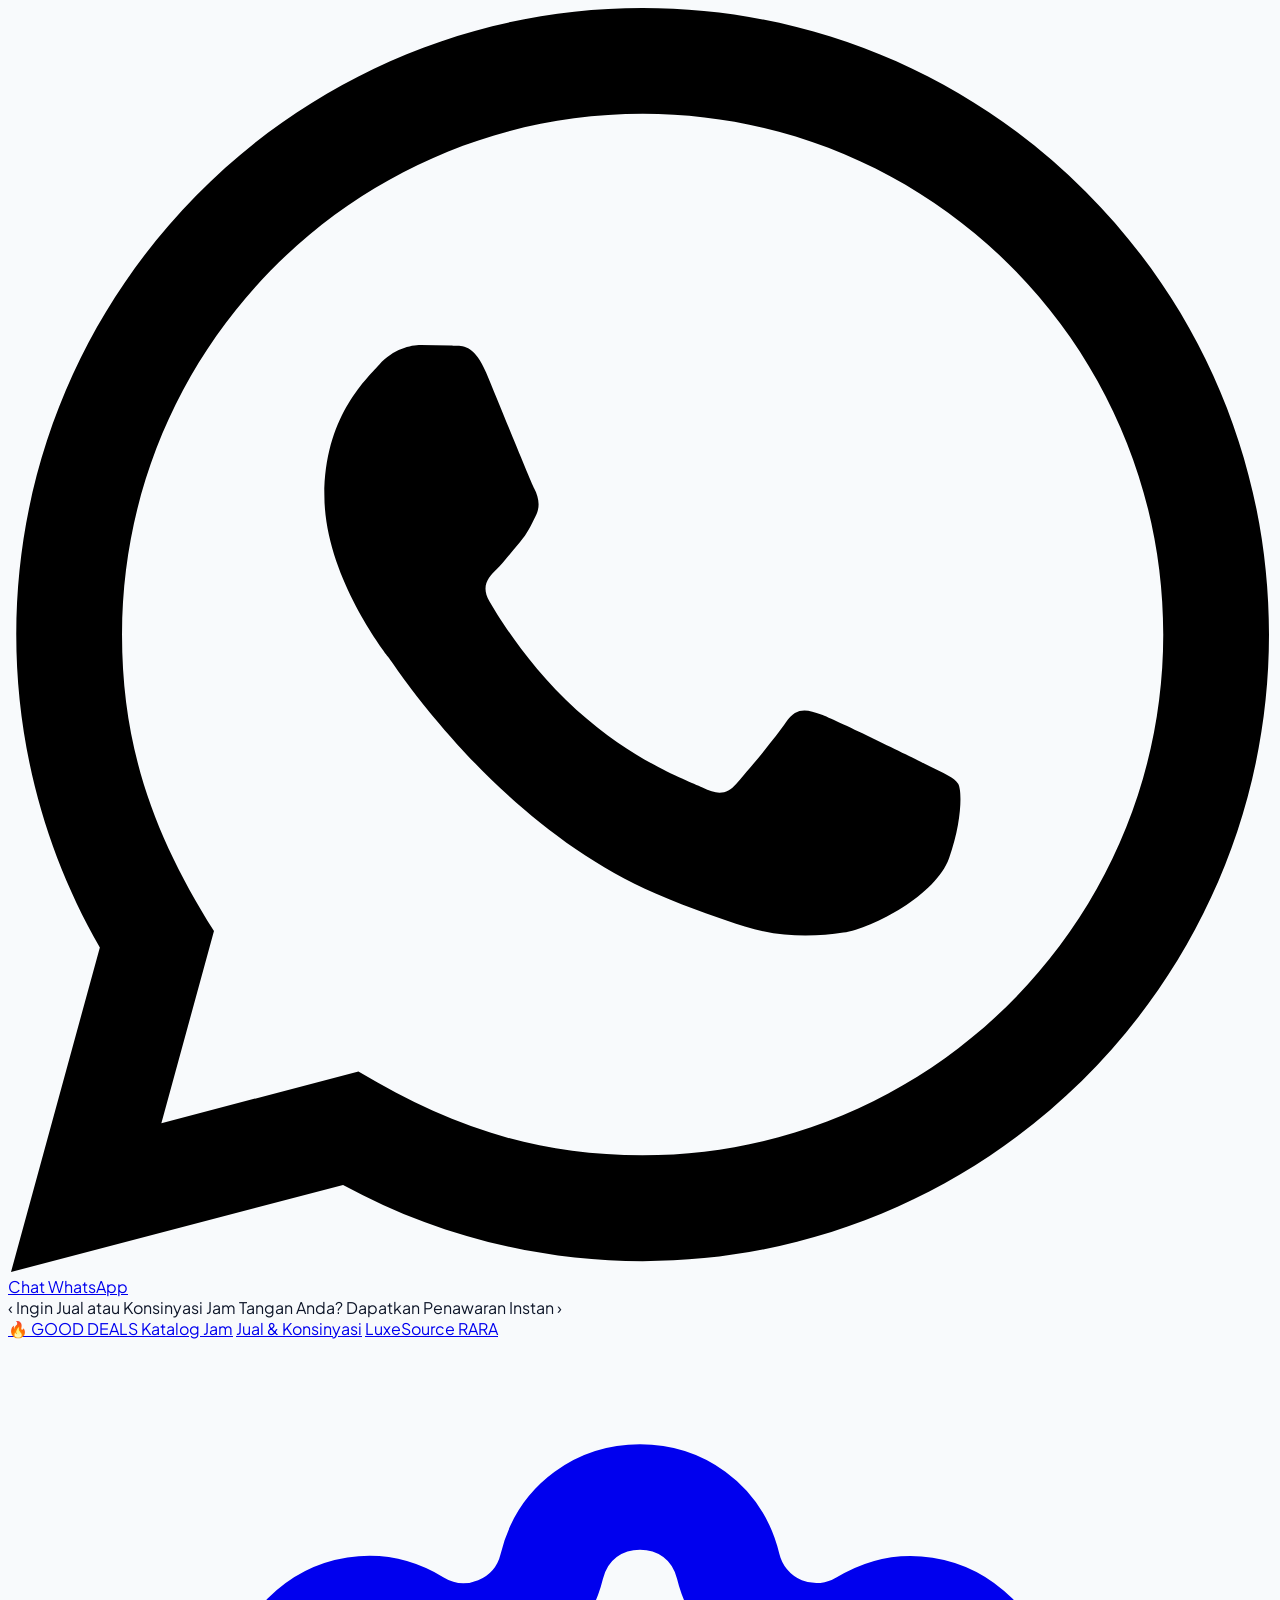
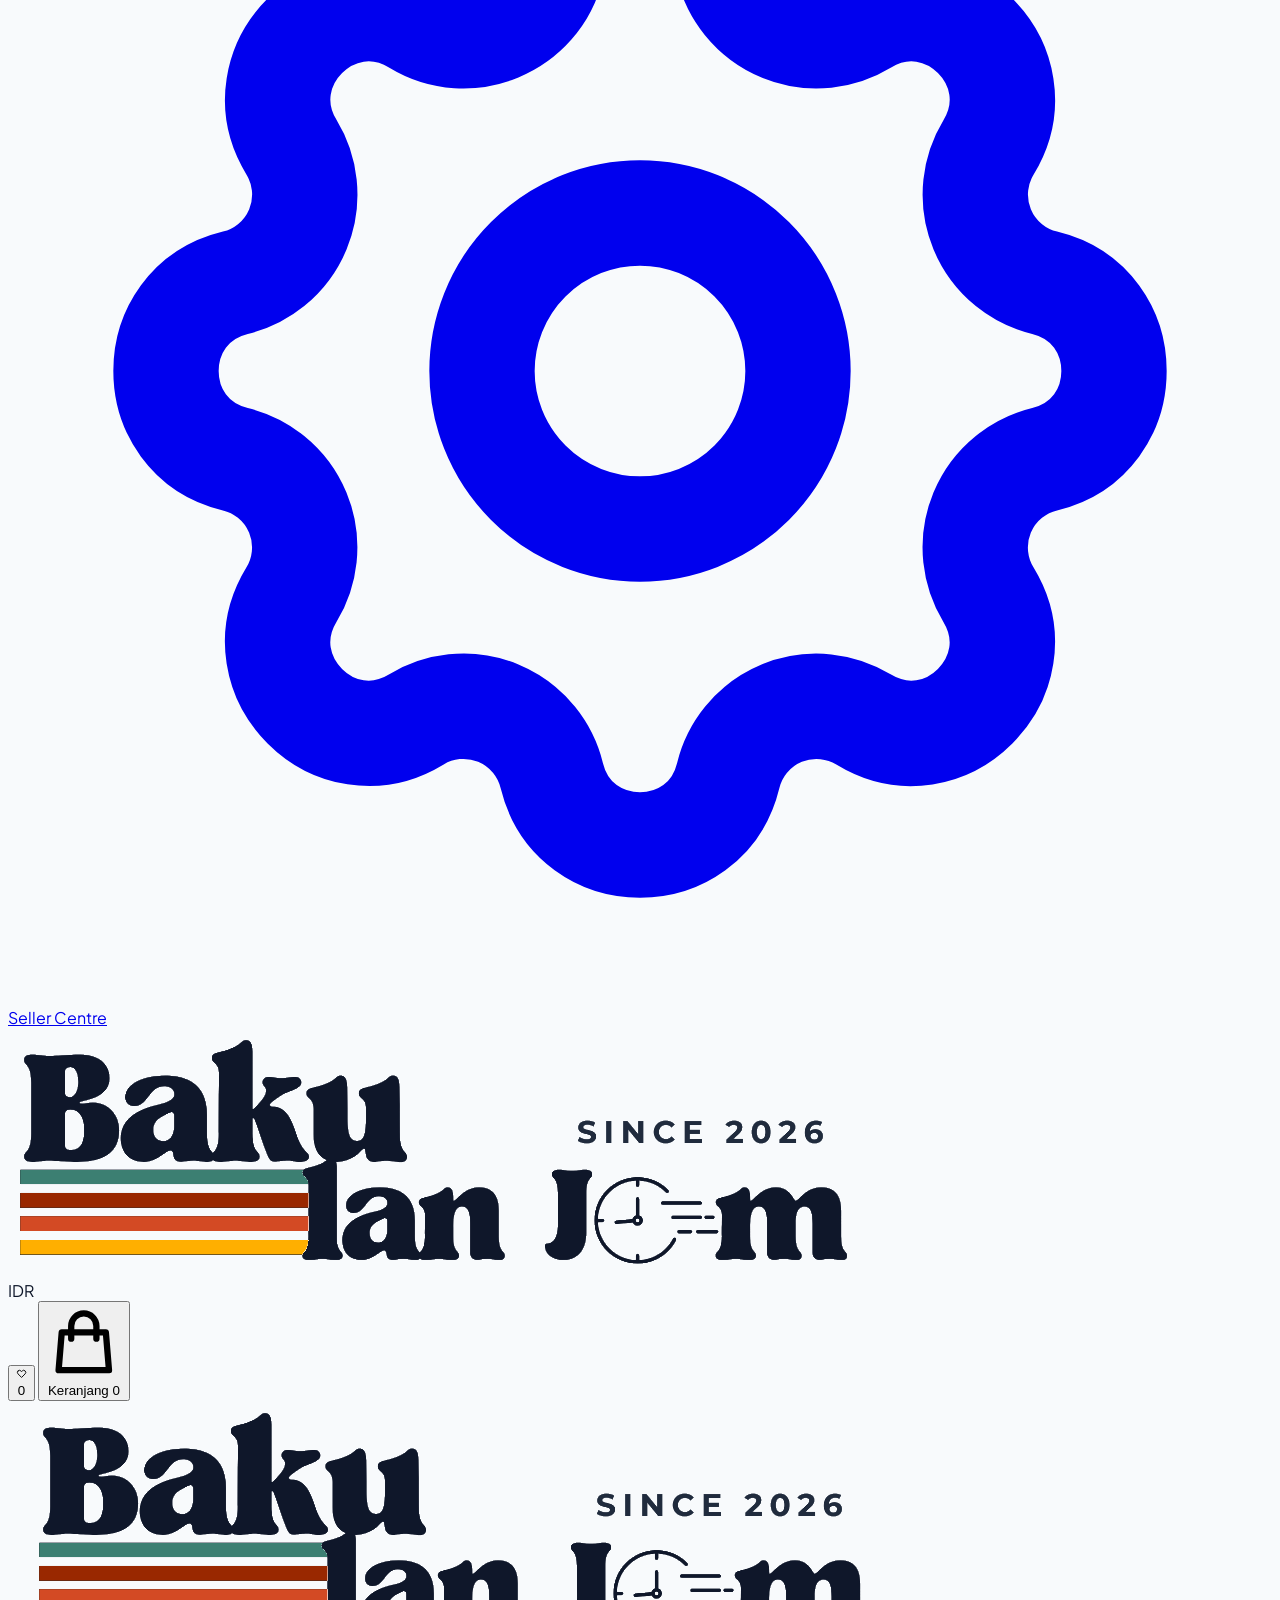
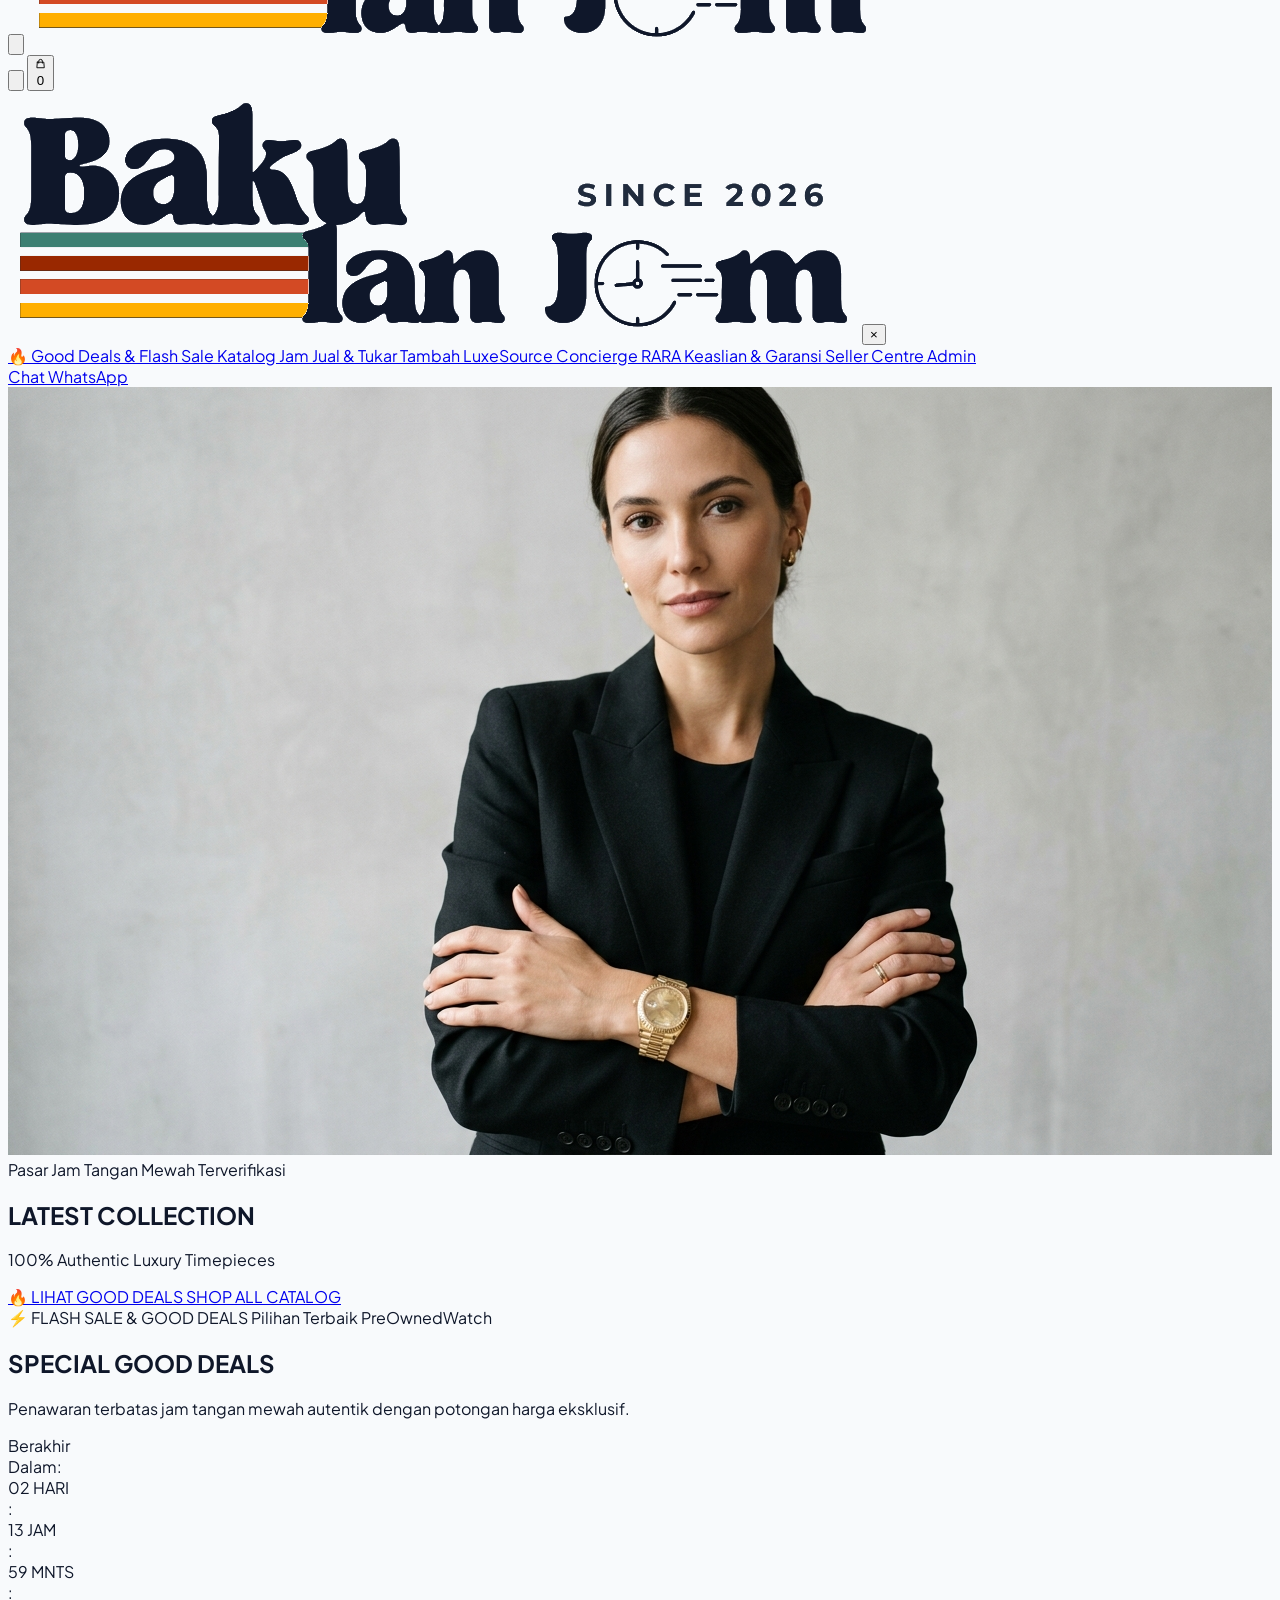
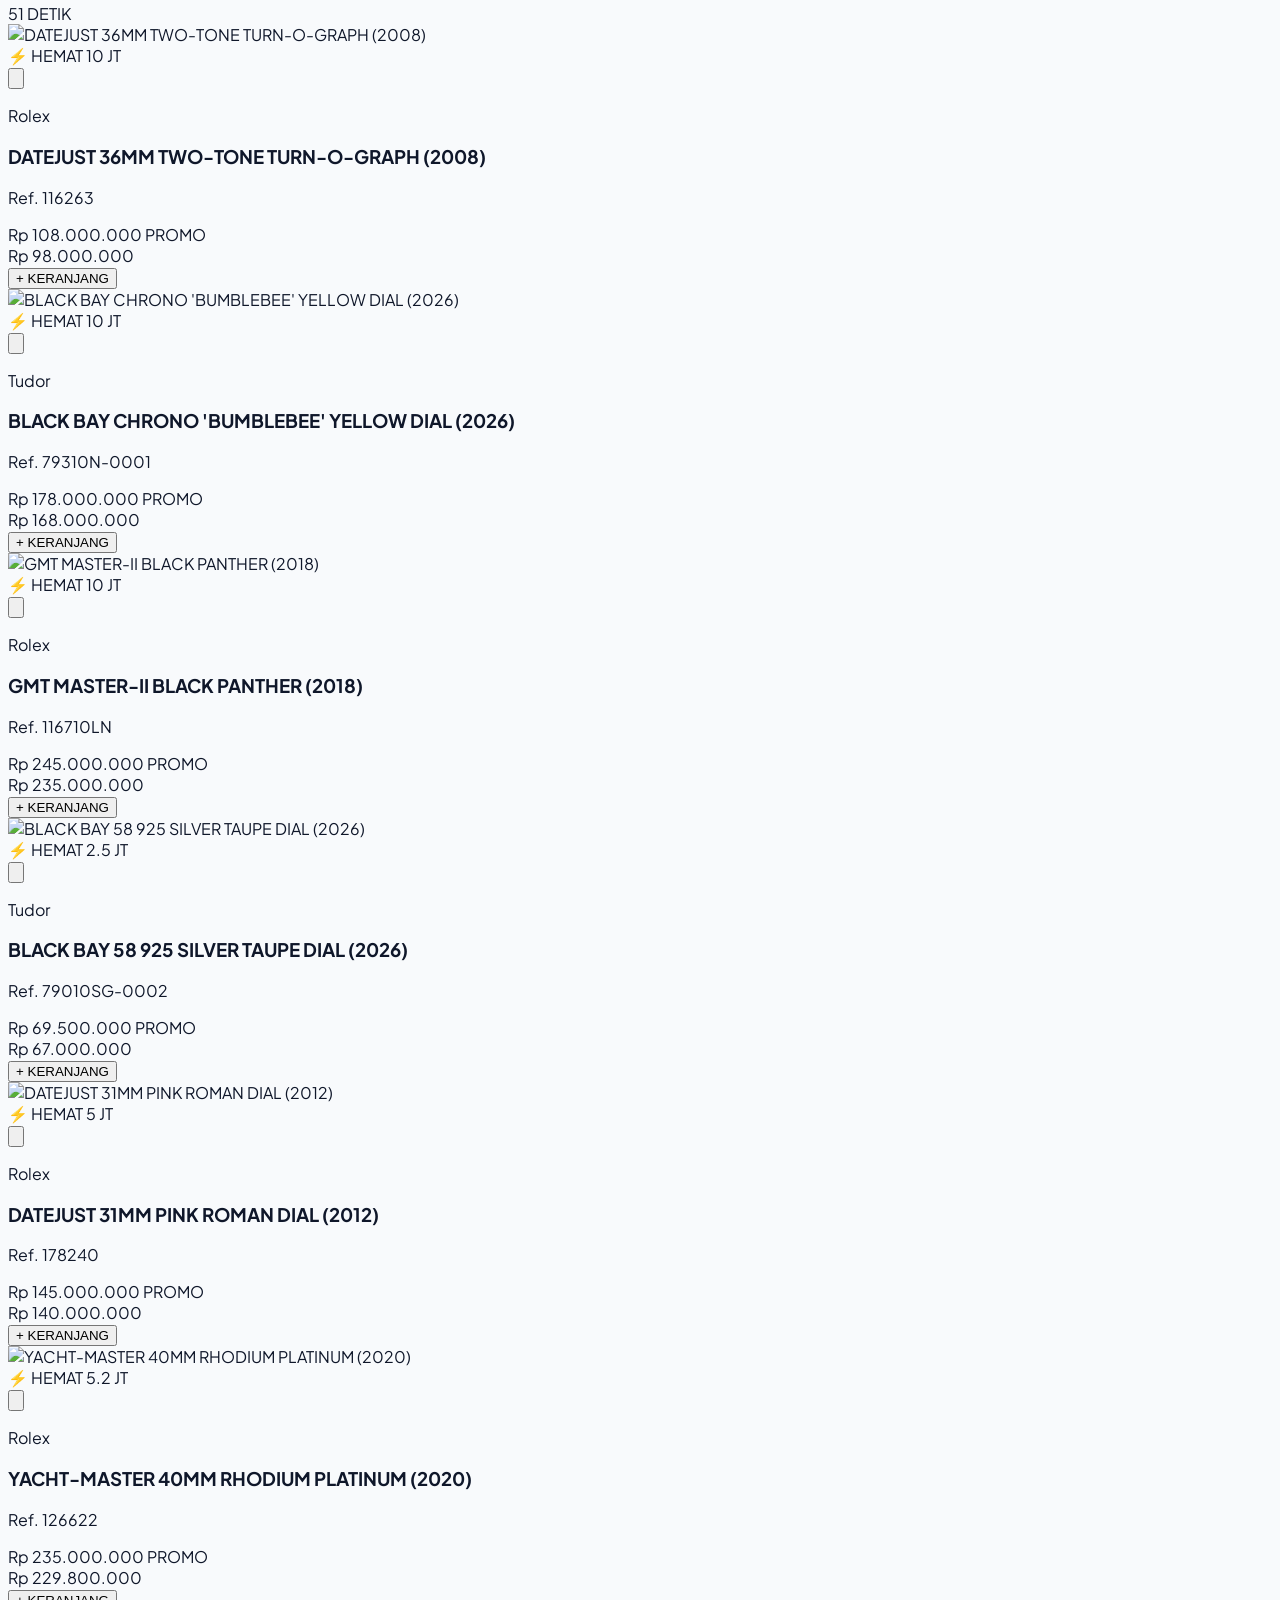
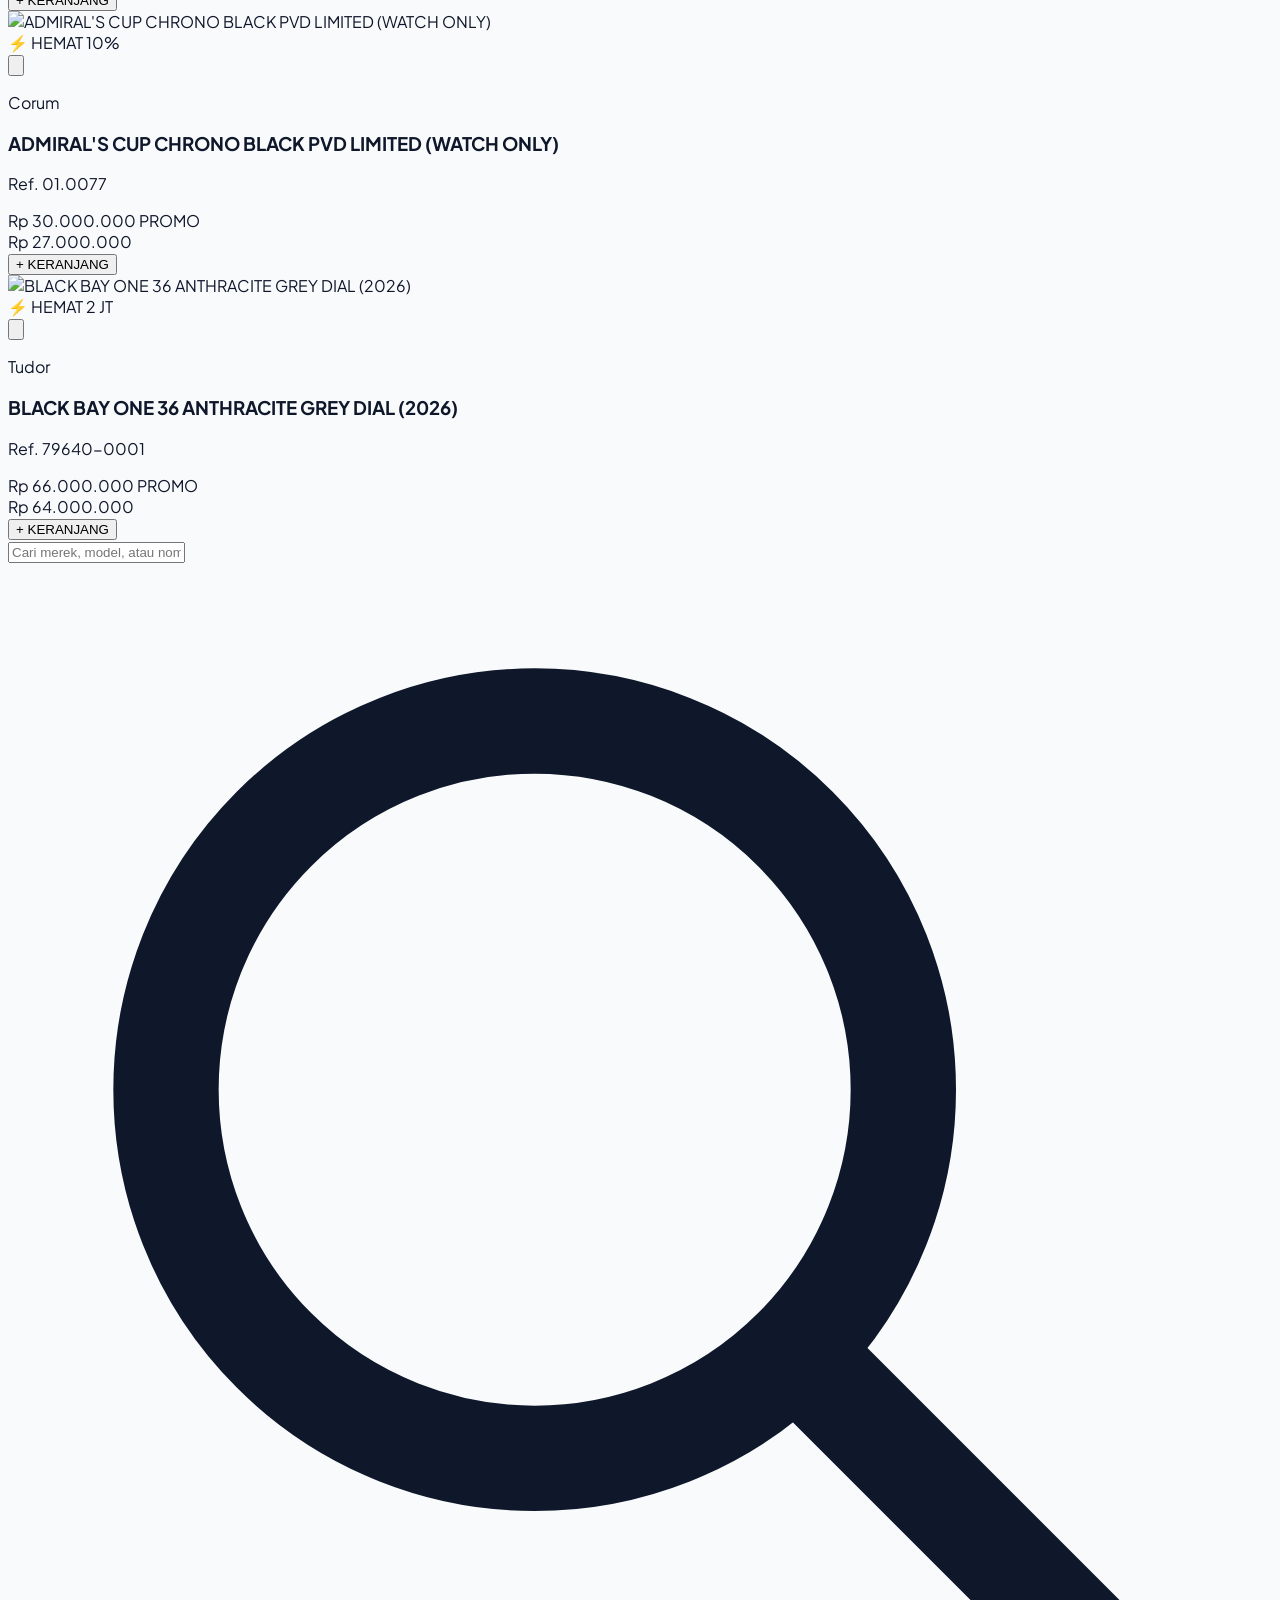
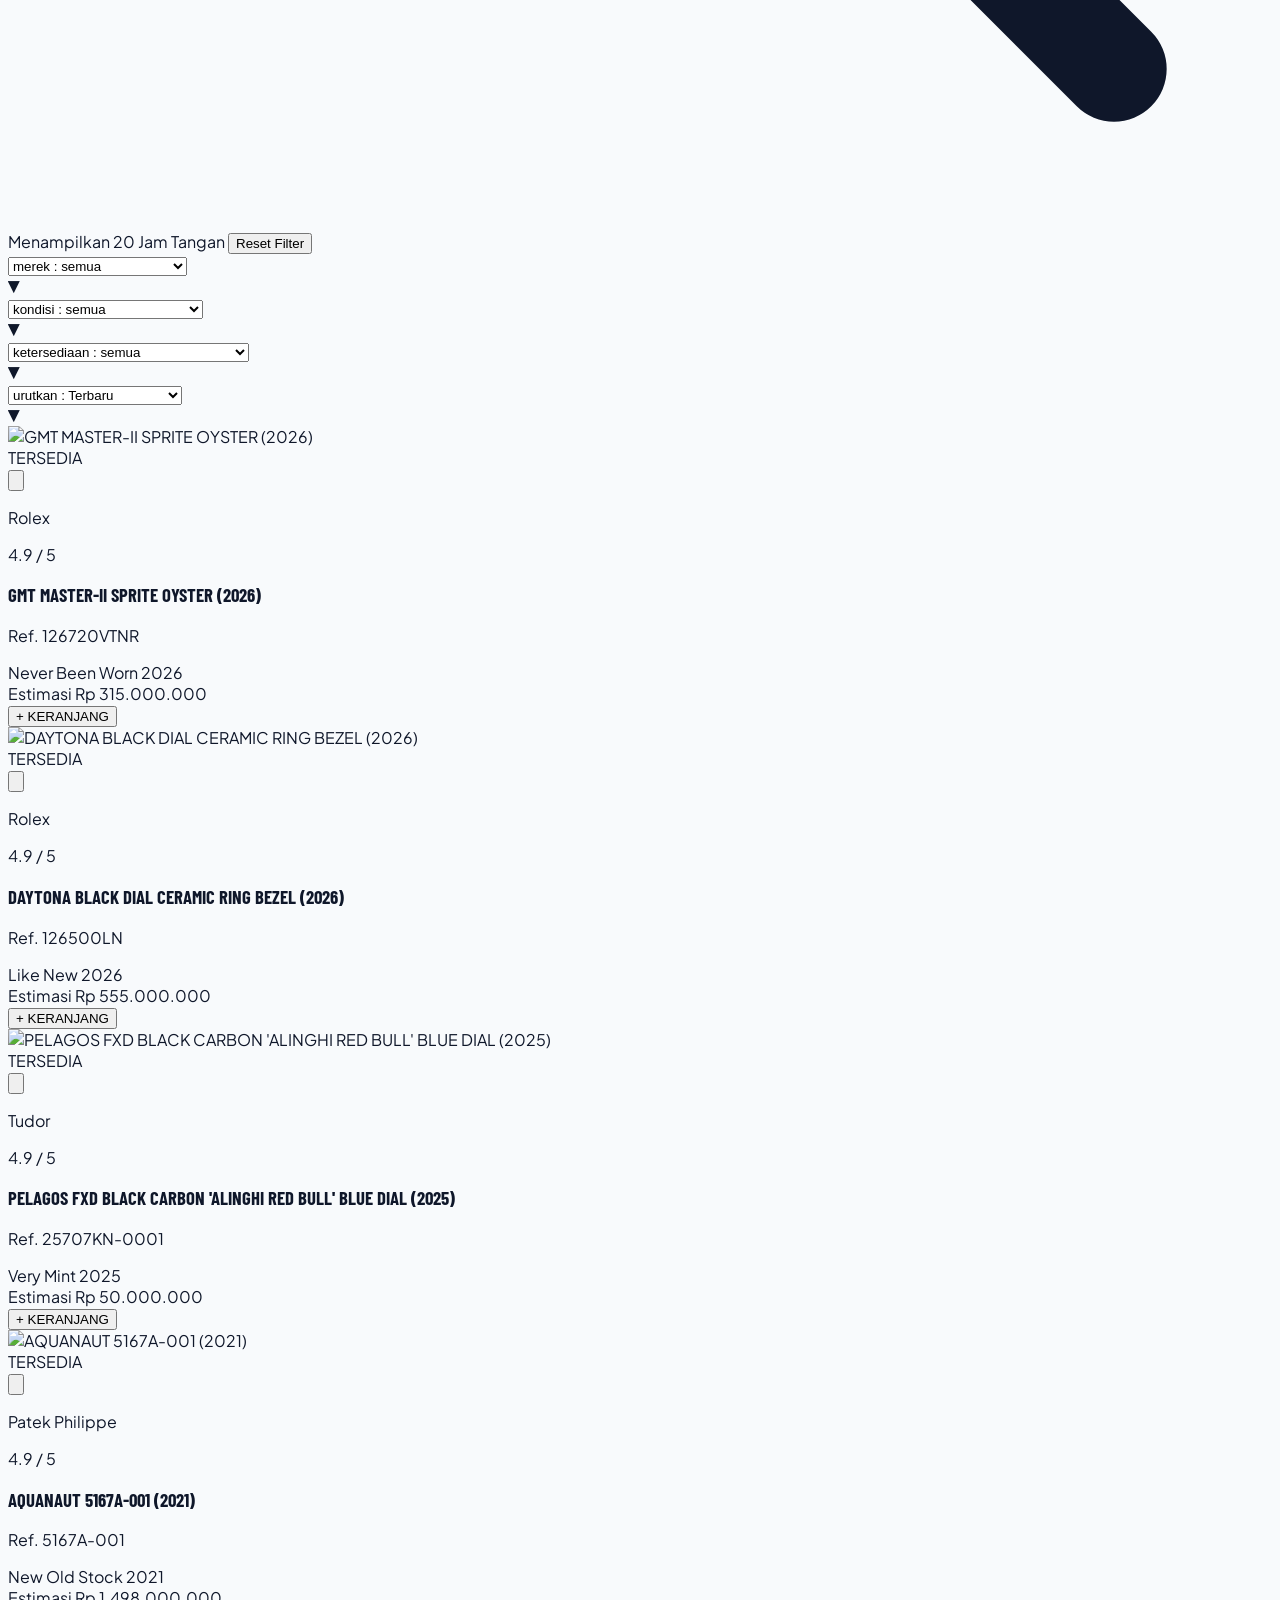
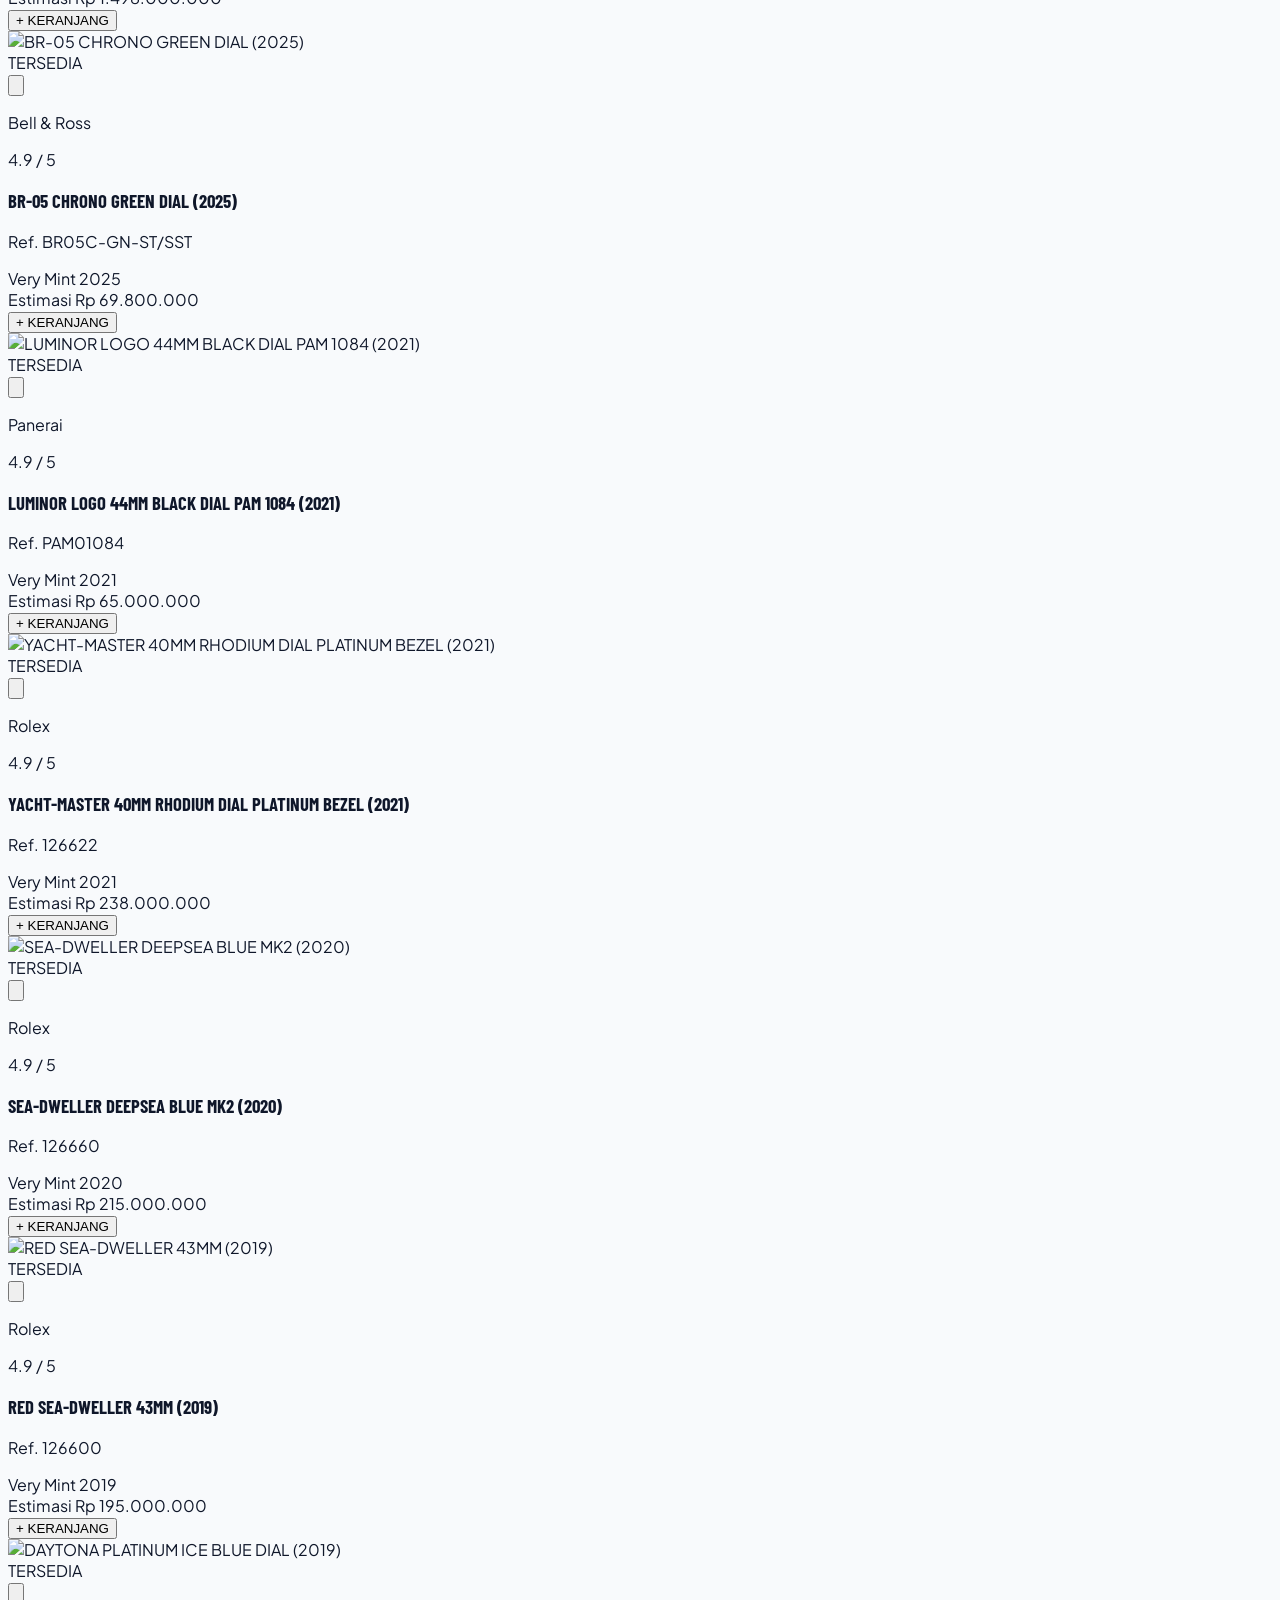
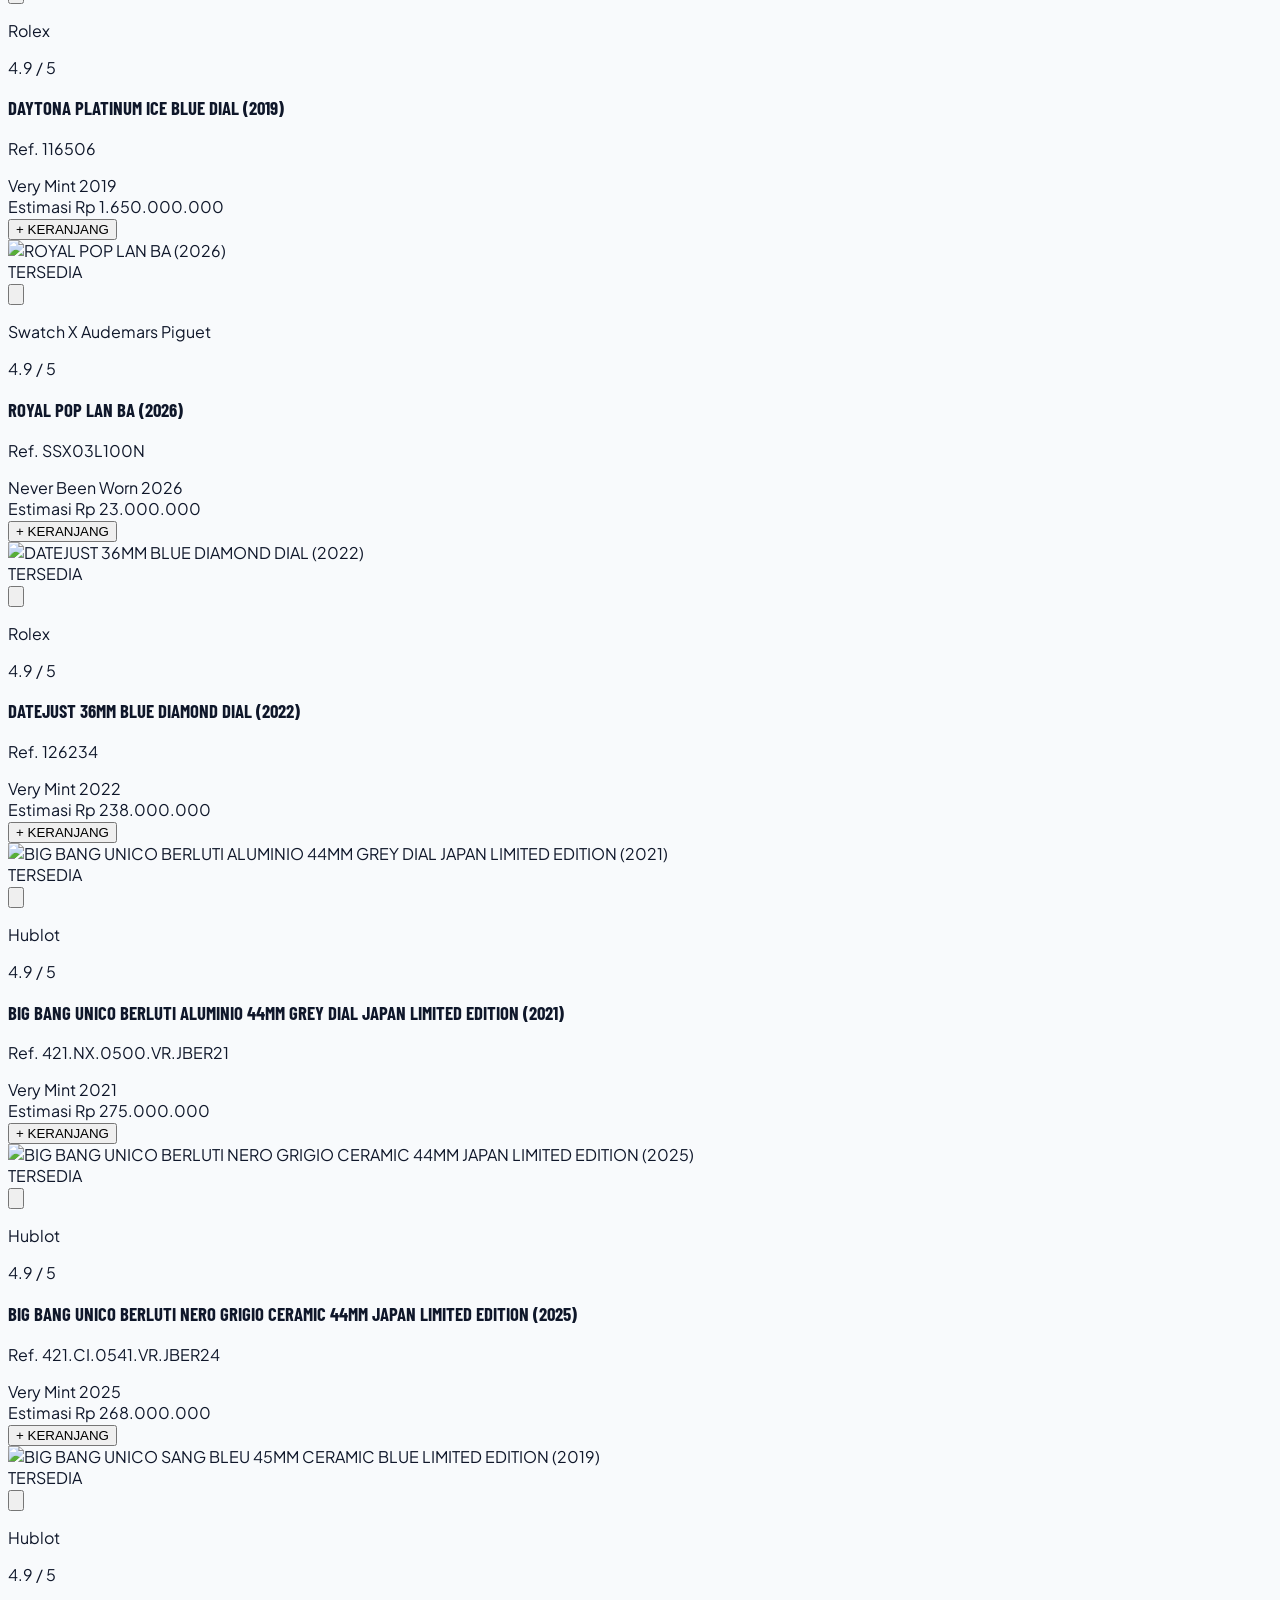
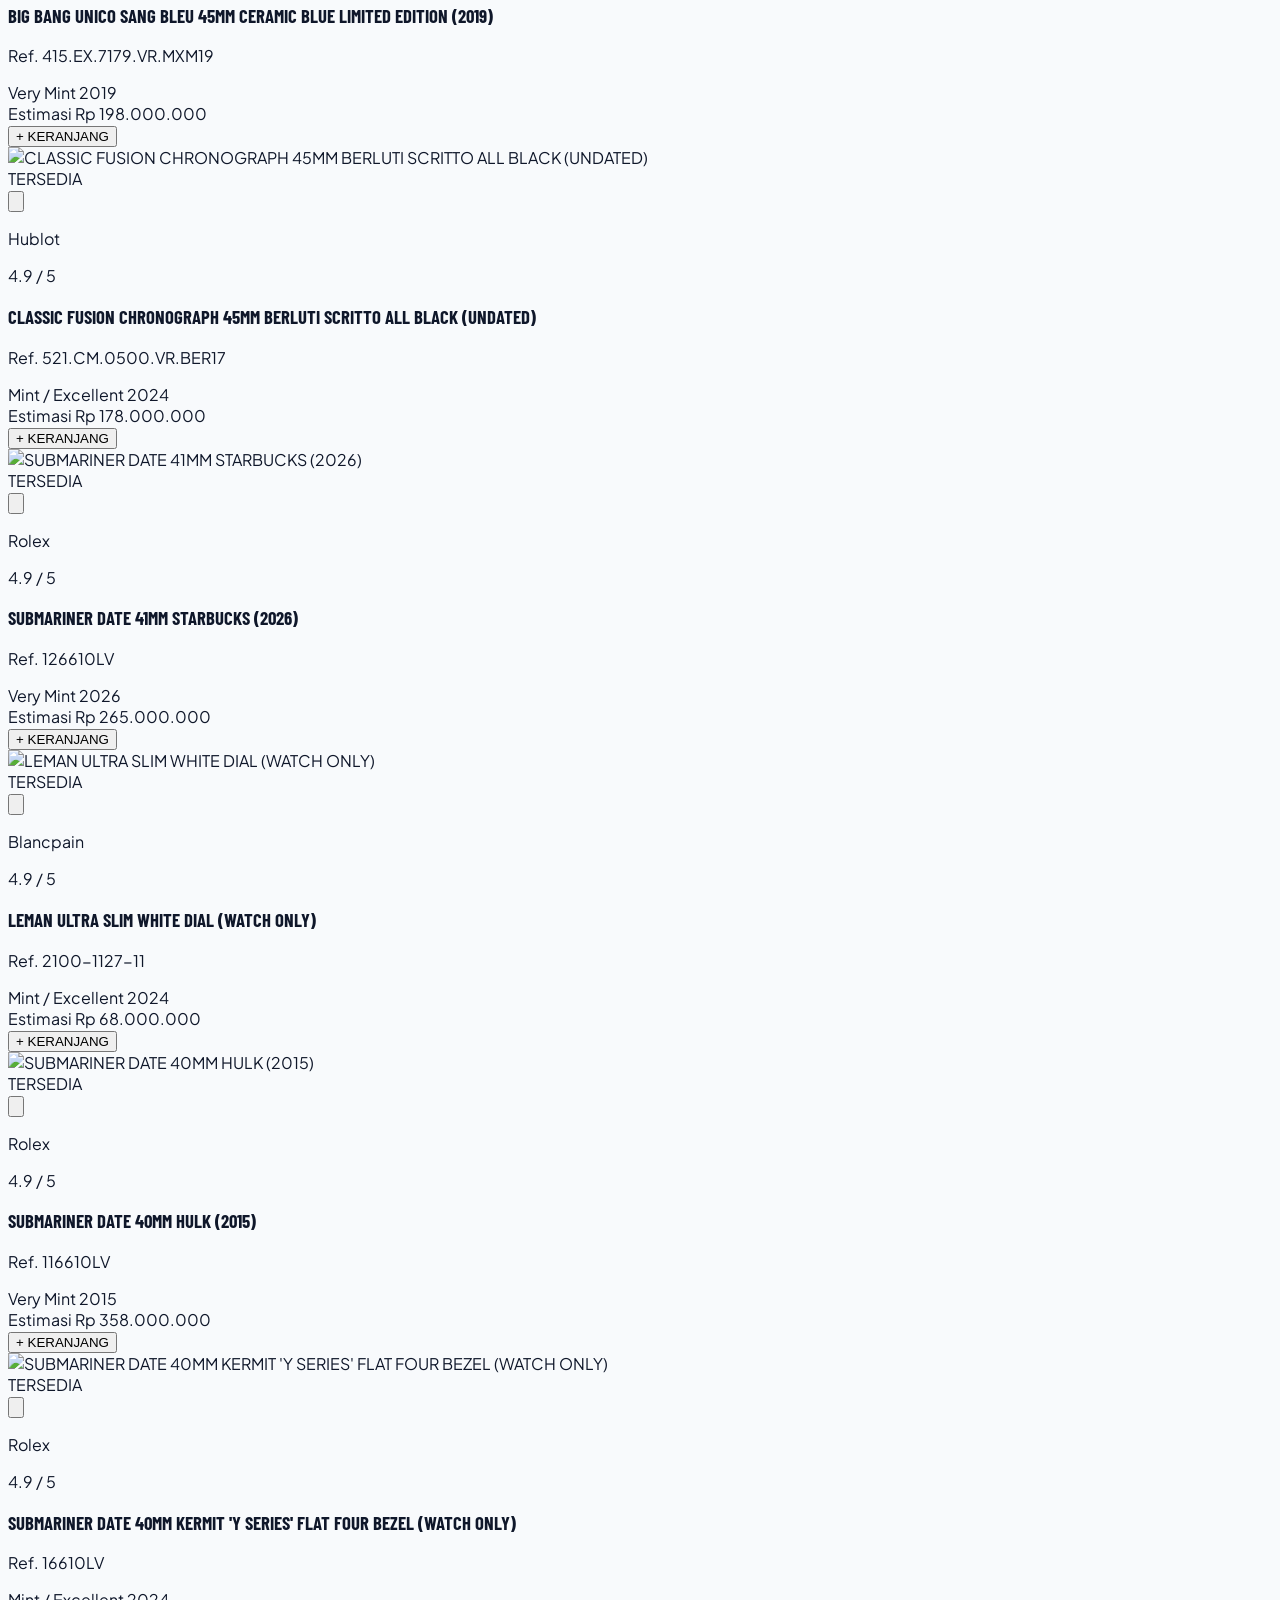
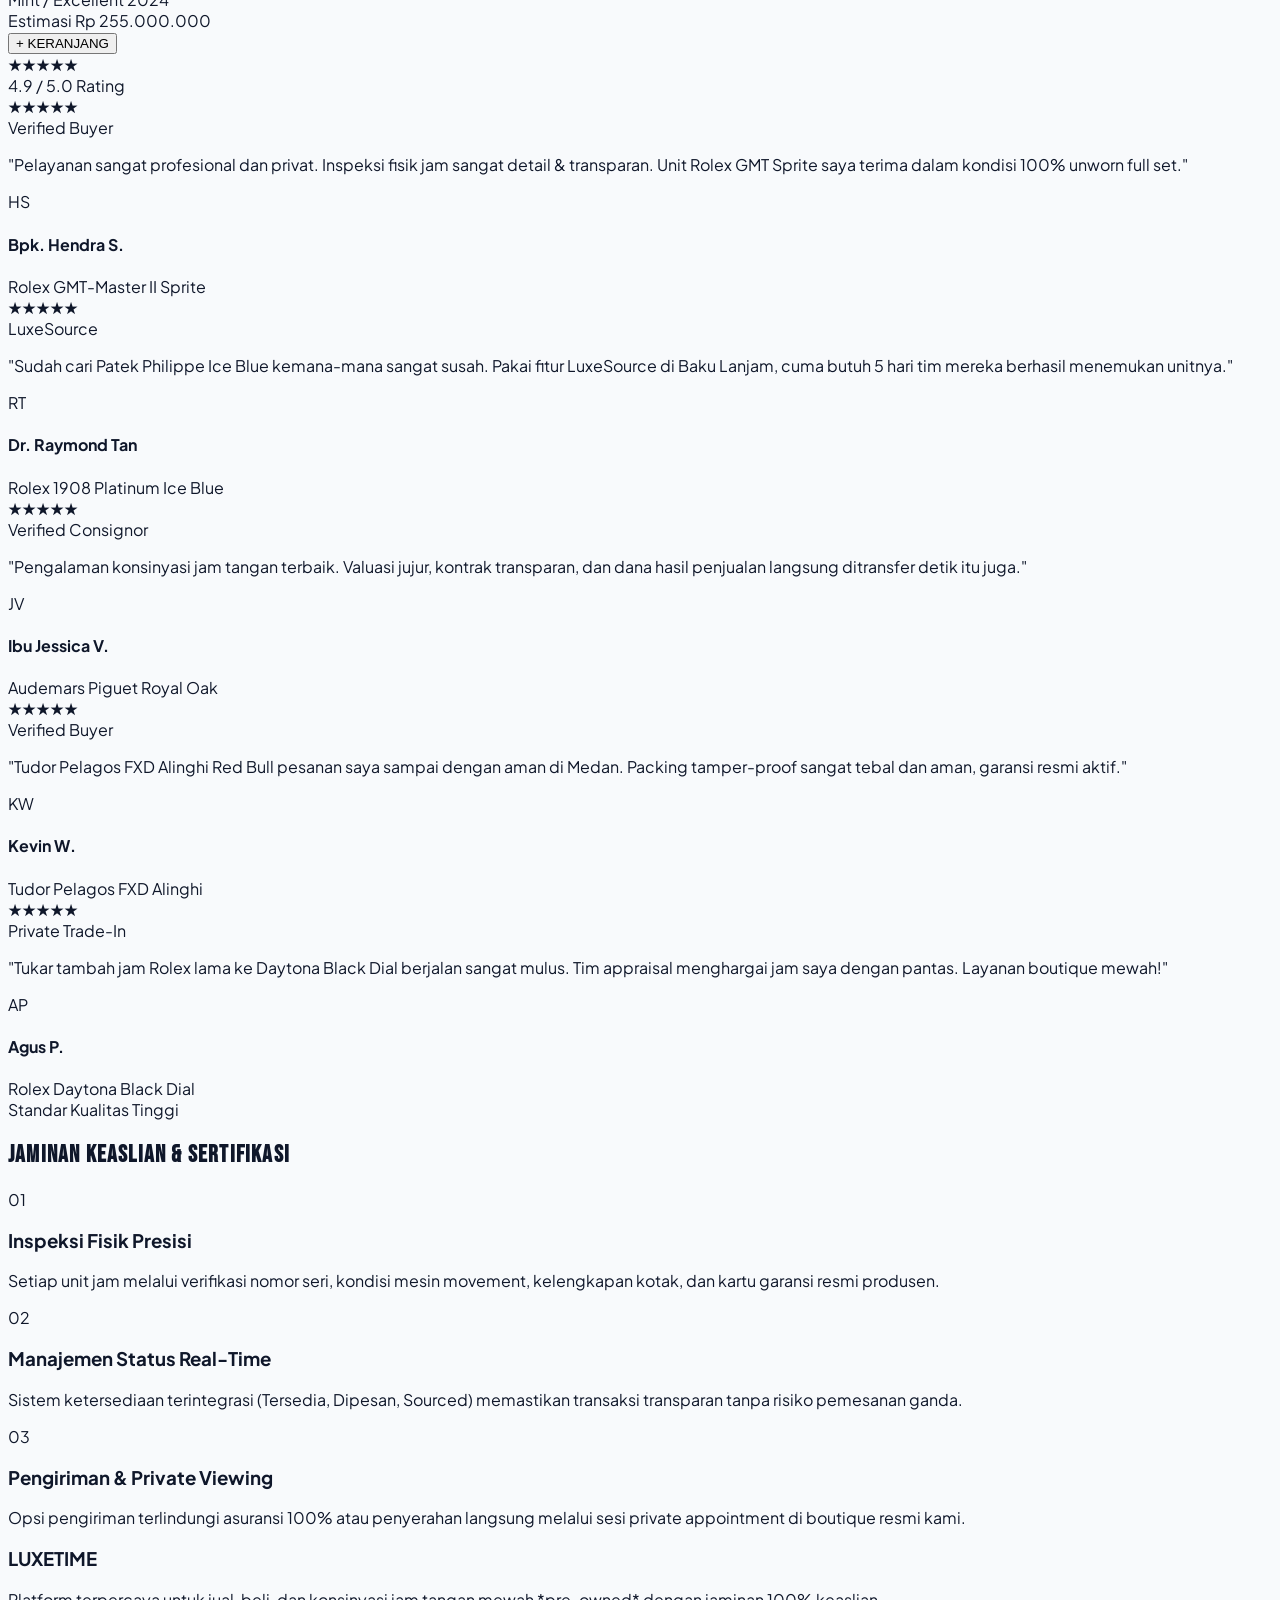
==== public/index.html @ 5df72a85 "style: Align Good Deals section and Admin Promo tab with light luxury dashboard theme" ====
<!DOCTYPE html>
<html lang="id">

<head>
    <meta charset="UTF-8">
    <meta name="viewport" content="width=device-width, initial-scale=1.0" />
    <title>Baku Lanjam — Pasar Jam Tangan Mewah & Autentik | LUXETIME</title>
    <!-- Google Fonts: Bebas Neue, Barlow Condensed, Plus Jakarta Sans -->
    <link rel="preconnect" href="https://fonts.googleapis.com">
    <link rel="preconnect" href="https://fonts.gstatic.com" crossorigin>
    <link
        href="https://fonts.googleapis.com/css2?family=Barlow+Condensed:ital,wght@0,600;0,700;0,800;1,700&family=Bebas+Neue&family=Plus+Jakarta+Sans:wght@400;500;600;700;800&display=swap"
        rel="stylesheet">
    <script src="https://cdn.tailwindcss.com"></script>
    <script>
        tailwind.config = {
            theme: {
                extend: {
                    fontFamily: {
                        sans: ['"Plus Jakarta Sans"', 'sans-serif'],
                        title: ['"Bebas Neue"', '"Barlow Condensed"', 'sans-serif'],
                        condensed: ['"Barlow Condensed"', 'sans-serif'],
                    },
                    colors: {
                        brand: {
                            primary: '#2563EB',
                            primaryHover: '#1D4ED8',
                            soft: '#EFF6FF',
                            softBorder: '#DBEAFE',
                            navy: '#0F172A',
                            body: '#F8FAFC',
                            card: '#FFFFFF',
                            subtext: '#64748B',
                            accent: '#0284C7',
                        }
                    }
                }
            }
        }
    </script>
    <style>
        * {
            box-sizing: border-box;
        }

        html,
        body {
            max-width: 100%;
            overflow-x: hidden;
        }

        body {
            font-family: 'Plus Jakarta Sans', sans-serif;
            background-color: #F8FAFC;
            color: #0F172A;
        }

        .font-bebas {
            font-family: 'Bebas Neue', sans-serif;
            letter-spacing: 0.05em;
        }

        .font-condensed {
            font-family: 'Barlow Condensed', sans-serif;
        }

        .custom-scrollbar::-webkit-scrollbar {
            width: 5px;
            height: 5px;
        }

        .custom-scrollbar::-webkit-scrollbar-thumb {
            background: #93C5FD;
            border-radius: 4px;
        }

        .custom-scrollbar::-webkit-scrollbar-track {
            background: #F1F5F9;
        }

        .card-hover-effect {
            transition: all 0.3s cubic-bezier(0.4, 0, 0.2, 1);
        }

        .card-hover-effect:hover {
            transform: translateY(-5px);
            box-shadow: 0 16px 28px -10px rgba(37, 99, 235, 0.12), 0 6px 10px -4px rgba(15, 23, 42, 0.04);
        }
    </style>
</head>

<body
    class="bg-[#F8FAFC] text-slate-900 antialiased min-h-screen flex flex-col justify-between selection:bg-blue-600 selection:text-white">

    <!-- Toast Notification Container (Positioned above floating WA button) -->
    <div id="toast-container" class="fixed bottom-20 right-6 z-[9999] flex flex-col gap-3 pointer-events-none"></div>

    <!-- Floating WhatsApp Button (Positioned at bottom-right) -->
    <a href="https://wa.me/6281234567890?text=Halo%20Baku%20Lanjam%2C%20saya%20ingin%20bertanya%20mengenai%20jam%20tangan%20mewah"
        target="_blank" rel="noopener noreferrer" title="Hubungi Kami via WhatsApp"
        class="fixed bottom-6 right-6 z-40 bg-emerald-600 hover:bg-emerald-700 text-white p-3.5 rounded-full shadow-xl shadow-emerald-600/30 flex items-center gap-2.5 group transition-all duration-300 hover:scale-110 border border-emerald-400/40">
        <svg class="w-6 h-6 fill-current" viewBox="0 0 24 24">
            <path
                d="M.057 24l1.687-6.163c-1.041-1.804-1.588-3.849-1.587-5.946.003-6.556 5.338-11.891 11.893-11.891 3.181.001 6.167 1.24 8.413 3.488 2.245 2.248 3.481 5.236 3.48 8.414-.003 6.557-5.338 11.892-11.893 11.892-1.99-.001-3.951-.5-5.688-1.448l-6.305 1.654zm6.597-3.807c1.676.995 3.276 1.591 5.392 1.592 5.448 0 9.886-4.434 9.889-9.885.002-5.462-4.415-9.89-9.881-9.892-5.452 0-9.887 4.434-9.889 9.884-.001 2.225.651 3.891 1.746 5.634l-.999 3.648 3.742-.981zm11.387-5.464c-.074-.124-.272-.198-.57-.347-.297-.149-1.758-.868-2.031-.967-.272-.099-.47-.149-.669.149-.198.297-.768.967-.941 1.165-.173.198-.347.223-.644.074-.297-.149-1.255-.462-2.39-1.475-.883-.788-1.48-1.761-1.653-2.059-.173-.297-.018-.458.13-.606.134-.133.297-.347.446-.521.151-.172.2-.296.3-.495.099-.198.05-.372-.025-.521-.075-.148-.669-1.611-.916-2.206-.242-.579-.487-.501-.669-.51l-.57-.01c-.198 0-.52.074-.792.372s-1.04 1.016-1.04 2.479 1.065 2.876 1.213 3.074c.149.198 2.095 3.2 5.076 4.487.709.306 1.263.489 1.694.626.712.226 1.36.194 1.872.118.571-.085 1.758-.719 2.006-1.413.248-.695.248-1.29.173-1.414z" />
        </svg>
        <span class="hidden sm:inline-block font-extrabold text-xs uppercase tracking-wider pr-1">Chat WhatsApp</span>
    </a>

    <!-- TOP ANNOUNCEMENT BAR (Soft Blue Palette) -->
    <div class="bg-gradient-to-r from-blue-700 via-blue-600 to-sky-600 hover:from-blue-800 hover:to-sky-700 text-white text-xs font-semibold py-2.5 px-4 text-center transition-all cursor-pointer border-b border-blue-500/40 shadow-sm" onclick="openSellModal()">
        <div class="max-w-7xl mx-auto flex items-center justify-center gap-2 sm:gap-3 text-center">
            <span class="text-blue-200 text-sm font-bold shrink-0">&lsaquo;</span>
            <span class="tracking-wide break-words">Ingin Jual atau Konsinyasi Jam Tangan Anda? Dapatkan Penawaran Instan</span>
            <span class="text-blue-200 text-sm font-bold shrink-0">&rsaquo;</span>
        </div>
    </div>

    <!-- 1. Header Bar (Dual Desktop & Mobile Layout) -->
    <header class="w-full max-w-full bg-white text-slate-900 sticky top-0 z-50 border-b border-blue-100 shadow-sm backdrop-blur-md bg-white/95">
        <!-- Desktop Header Layout (lg:flex) -->
        <div class="hidden lg:flex max-w-7xl mx-auto px-4 sm:px-6 lg:px-8 justify-between items-center h-20">
            <!-- Navigation Links (Kiri) -->
            <nav class="flex items-center space-x-6 text-xs font-bold uppercase tracking-widest text-slate-600">
                <a href="#good-deals" class="text-rose-600 hover:text-rose-700 transition-colors flex items-center gap-1 font-extrabold">
                    <span class="animate-pulse">🔥</span> GOOD DEALS
                </a>
                <a href="#katalog" class="text-blue-600 hover:text-blue-700 transition-colors">Katalog Jam</a>
                <a href="javascript:void(0)" onclick="openSellModal()" class="hover:text-blue-600 transition-colors">Jual & Konsinyasi</a>
                <a href="javascript:void(0)" onclick="openSourcingModal()" class="hover:text-blue-600 text-blue-600 transition-colors flex items-center gap-1.5">
                    <span>LuxeSource</span>
                    <span class="bg-blue-100 text-blue-700 text-[10px] px-1.5 py-0.5 rounded font-mono font-bold">RARA</span>
                </a>
                <a href="admin.html" class="bg-blue-50 hover:bg-blue-100 text-blue-700 px-3 py-1.5 rounded-lg border border-blue-200 transition-all flex items-center gap-1.5 text-[11px]">
                    <svg class="w-3.5 h-3.5" fill="none" stroke="currentColor" viewBox="0 0 24 24"><path stroke-linecap="round" stroke-linejoin="round" stroke-width="2" d="M10.325 4.317c.426-1.756 2.924-1.756 3.35 0a1.724 1.724 0 002.573 1.066c1.543-.94 3.31.826 2.37 2.37a1.724 1.724 0 001.065 2.572c1.756.426 1.756 2.924 0 3.35a1.724 1.724 0 00-1.066 2.573c.94 1.543-.826 3.31-2.37 2.37a1.724 1.724 0 00-2.572 1.065c-.426 1.756-2.924 1.756-3.35 0a1.724 1.724 0 00-2.573-1.066c-1.543.94-3.31-.826-2.37-2.37a1.724 1.724 0 00-1.065-2.572c-1.756-.426-1.756-2.924 0-3.35a1.724 1.724 0 001.066-2.573c-.94-1.543.826-3.31 2.37-2.37.996.608 2.296.07 2.572-1.065z"></path><path stroke-linecap="round" stroke-linejoin="round" stroke-width="2" d="M15 12a3 3 0 11-6 0 3 3 0 016 0z"></path></svg>
                    <span>Seller Centre</span>
                </a>
            </nav>

            <!-- Logo Center (Baku Lanjam Logo) -->
            <div class="text-center flex items-center justify-center">
                <a href="#" class="inline-flex items-center justify-center py-1 group">
                    <img src="logo-bakulanjam.png" alt="Baku Lanjam" class="h-14 sm:h-16 md:h-18 max-h-[72px] w-auto object-contain transition-transform group-hover:scale-105">
                </a>
            </div>

            <!-- Right Utility Icons (IDR Currency, Wishlist, Cart) -->
            <div class="flex items-center space-x-4 text-xs">
                <div class="flex items-center gap-1.5 bg-blue-50 border border-blue-200 px-3 py-1.5 rounded-full font-bold text-blue-700">
                    <span>IDR</span>
                </div>

                <button onclick="toggleWishlistModal()" class="relative p-2 text-slate-600 hover:text-blue-600 hover:bg-blue-50 rounded-full transition-colors" title="Favorit Saya">
                    <svg class="w-5 h-5" fill="none" stroke="currentColor" viewBox="0 0 24 24">
                        <path stroke-linecap="round" stroke-linejoin="round" stroke-width="2" d="M4.318 6.318a4.5 4.5 0 000 6.364L12 20.364l7.682-7.682a4.5 4.5 0 00-6.364-6.364L12 7.636l-1.318-1.318a4.5 4.5 0 00-6.364 0z"></path>
                    </svg>
                    <span id="wishlist-count" class="absolute -top-1 -right-1 bg-blue-600 text-white text-[10px] font-extrabold w-4 h-4 rounded-full flex items-center justify-center shadow-xs">0</span>
                </button>

                <button onclick="toggleCartDrawer()" class="relative bg-blue-600 hover:bg-blue-700 text-white font-bold px-4 py-2 rounded-full flex items-center gap-2 transition-all shadow-sm shadow-blue-500/20">
                    <svg class="w-4 h-4" fill="none" stroke="currentColor" viewBox="0 0 24 24">
                        <path stroke-linecap="round" stroke-linejoin="round" stroke-width="2" d="M16 11V7a4 4 0 00-8 0v4M5 9h14l1 12H4L5 9z"></path>
                    </svg>
                    <span class="text-xs uppercase tracking-wider font-extrabold">Keranjang</span>
                    <span id="cart-count" class="bg-white text-blue-700 text-[10px] font-bold px-1.5 py-0.5 rounded-full">0</span>
                </button>
            </div>
        </div>

        <!-- Mobile Header Bar (lg:hidden) with Touch Target Minimum 44px x 44px -->
        <div class="flex lg:hidden items-center justify-between px-4 py-2 h-16 w-full max-w-full">
            <!-- Hamburger Button (min 44px x 44px) -->
            <button onclick="toggleMobileMenu()" class="min-h-[44px] min-w-[44px] flex items-center justify-center text-slate-800 hover:text-blue-600 p-2 focus:outline-none rounded-xl hover:bg-slate-100 transition-colors" aria-label="Buka menu">
                <svg class="w-6 h-6" fill="none" stroke="currentColor" viewBox="0 0 24 24">
                    <path stroke-linecap="round" stroke-linejoin="round" stroke-width="2" d="M4 6h16M4 12h16M4 18h16"></path>
                </svg>
            </button>

            <!-- Mobile Center Logo -->
            <a href="#" class="inline-flex items-center justify-center">
                <img src="logo-bakulanjam.png" alt="LuxeTime" class="h-9 sm:h-10 w-auto object-contain">
            </a>

            <!-- Mobile Right Utility (Cart Button with min 44px touch target) -->
            <div class="flex items-center gap-1">
                <button onclick="toggleWishlistModal()" class="min-h-[44px] min-w-[44px] relative flex items-center justify-center text-slate-700 hover:text-blue-600 p-2 rounded-xl hover:bg-slate-100 transition-colors" aria-label="Favorit Saya">
                    <svg class="w-5 h-5" fill="none" stroke="currentColor" viewBox="0 0 24 24">
                        <path stroke-linecap="round" stroke-linejoin="round" stroke-width="2" d="M4.318 6.318a4.5 4.5 0 000 6.364L12 20.364l7.682-7.682a4.5 4.5 0 00-6.364-6.364L12 7.636l-1.318-1.318a4.5 4.5 0 00-6.364 0z"></path>
                    </svg>
                </button>
                <button onclick="toggleCartDrawer()" class="min-h-[44px] min-w-[44px] relative flex items-center justify-center bg-blue-600 hover:bg-blue-700 text-white rounded-full p-2 transition-all shadow-sm shadow-blue-500/20" aria-label="Keranjang">
                    <svg class="w-5 h-5" fill="none" stroke="currentColor" viewBox="0 0 24 24">
                        <path stroke-linecap="round" stroke-linejoin="round" stroke-width="2" d="M16 11V7a4 4 0 00-8 0v4M5 9h14l1 12H4L5 9z"></path>
                    </svg>
                    <span id="cart-count-mobile" class="absolute -top-1 -right-1 bg-amber-400 text-slate-900 text-[10px] font-extrabold w-4 h-4 rounded-full flex items-center justify-center shadow-xs">0</span>
                </button>
            </div>
        </div>
    </header>

    <!-- Mobile Menu Drawer (Fixed Overlay Left Drawer) -->
    <div id="mobile-menu-backdrop" onclick="toggleMobileMenu()" class="fixed inset-0 z-50 bg-slate-900/60 backdrop-blur-xs hidden lg:hidden transition-opacity"></div>
    <div id="mobile-menu" class="fixed inset-y-0 left-0 z-50 w-80 max-w-[85vw] bg-white hidden lg:hidden flex flex-col justify-between shadow-2xl border-r border-slate-200 transition-transform">
        <div class="p-5 overflow-y-auto">
            <div class="flex items-center justify-between pb-4 mb-4 border-b border-slate-100">
                <img src="logo-bakulanjam.png" alt="LuxeTime" class="h-9 w-auto object-contain">
                <button onclick="toggleMobileMenu()" class="min-h-[44px] min-w-[44px] text-slate-400 hover:text-slate-700 flex items-center justify-center rounded-xl hover:bg-slate-100 text-xl font-bold" aria-label="Tutup menu">&times;</button>
            </div>
            <nav class="space-y-3 text-xs font-bold uppercase tracking-wider">
                <a href="#good-deals" onclick="toggleMobileMenu()" class="flex items-center gap-2 text-rose-600 hover:text-rose-700 py-2.5 border-b border-slate-100 font-extrabold">
                    <span>🔥 Good Deals & Flash Sale</span>
                </a>
                <a href="#katalog" onclick="toggleMobileMenu()" class="flex items-center gap-2 text-slate-800 hover:text-blue-600 py-2.5 border-b border-slate-100">
                    <span>Katalog Jam</span>
                </a>
                <a href="javascript:void(0)" onclick="toggleMobileMenu(); openSellModal();" class="flex items-center gap-2 text-slate-800 hover:text-blue-600 py-2.5 border-b border-slate-100">
                    <span>Jual & Tukar Tambah</span>
                </a>
                <a href="javascript:void(0)" onclick="toggleMobileMenu(); openSourcingModal();" class="flex items-center justify-between text-blue-600 py-2.5 border-b border-slate-100">
                    <span>LuxeSource Concierge</span>
                    <span class="bg-blue-100 text-blue-700 text-[10px] px-2 py-0.5 rounded font-mono font-bold">RARA</span>
                </a>
                <a href="#keaslian" onclick="toggleMobileMenu()" class="flex items-center gap-2 text-slate-800 hover:text-blue-600 py-2.5 border-b border-slate-100">
                    <span>Keaslian & Garansi</span>
                </a>
                <a href="admin.html" class="flex items-center gap-2 bg-blue-50 text-blue-700 py-3 px-3 rounded-xl border border-blue-200 mt-4 font-bold">
                    <span>Seller Centre Admin</span>
                </a>
            </nav>
        </div>
        <div class="p-5 border-t border-slate-100 bg-slate-50">
            <a href="https://wa.me/6281234567890" target="_blank" class="min-h-[44px] w-full bg-emerald-600 hover:bg-emerald-700 text-white font-bold py-3 px-4 rounded-xl text-xs flex items-center justify-center gap-2 uppercase tracking-wider shadow-sm">
                <span>Chat WhatsApp</span>
            </a>
        </div>
    </div>

    <!-- 2. HERO BANNER: LATEST COLLECTION (Modeled after PreownedWatch with Model Photo) -->
    <section class="relative w-full min-h-[500px] md:min-h-[560px] lg:min-h-[620px] flex items-center justify-center overflow-hidden bg-slate-950 border-b border-slate-800">
        <!-- Background Model Image with Cinematic Vignette -->
        <div class="absolute inset-0 z-0">
            <img id="hero-model-bg" src="hero-model.jpg" alt="Model Jam Tangan Mewah" onerror="this.src='hero-model.png'"
                class="w-full h-full object-cover object-center filter brightness-90 transition-all duration-700">
            <!-- Gradient Overlay: Top dark fade + Bottom soft fade + Vignette for high contrast -->
            <div class="absolute inset-0 bg-gradient-to-t from-black/85 via-black/45 to-black/60"></div>
        </div>

        <!-- Center Hero Typography and CTA (Exact replica of user screenshot) -->
        <div class="relative z-10 max-w-5xl mx-auto px-4 sm:px-6 lg:px-8 text-center text-white py-16">
            <span class="inline-block bg-white/15 backdrop-blur-md text-slate-200 border border-white/20 text-[10px] sm:text-[11px] font-bold uppercase tracking-[0.25em] px-4 py-1.5 rounded-full mb-5 shadow-sm">
                Pasar Jam Tangan Mewah Terverifikasi
            </span>
            <h1 class="max-w-3xl mx-auto text-4xl leading-tight sm:text-5xl lg:text-7xl font-sans font-extrabold uppercase tracking-tight text-white drop-shadow-xl break-words">
                LATEST COLLECTION
            </h1>
            <p class="mt-4 sm:mt-5 text-sm sm:text-base md:text-xl text-slate-200 font-medium tracking-wider max-w-2xl mx-auto drop-shadow-md">
                100% Authentic Luxury Timepieces
            </p>

            <!-- Action Buttons: Full-width on mobile (flex-col), side-by-side on sm (flex-row) with min-h-11 (44px) -->
            <div class="mt-8 sm:mt-10 flex flex-col gap-3 sm:flex-row sm:justify-center w-full max-w-md mx-auto">
                <a href="#good-deals" class="min-h-11 min-h-[44px] w-full sm:w-auto px-6 py-3.5 inline-flex items-center justify-center bg-rose-600 hover:bg-rose-700 text-white font-bold rounded-full text-xs sm:text-sm uppercase tracking-widest transition-all duration-300 shadow-xl shadow-rose-600/30 hover:scale-105 border border-rose-400/40">
                    🔥 LIHAT GOOD DEALS
                </a>
                <a href="#katalog" class="min-h-11 min-h-[44px] w-full sm:w-auto px-6 py-3.5 inline-flex items-center justify-center border border-white/80 hover:border-white text-white hover:bg-white hover:text-slate-950 font-bold rounded-full text-xs sm:text-sm uppercase tracking-widest transition-all duration-300 backdrop-blur-xs shadow-xl hover:scale-105">
                    SHOP ALL CATALOG
                </a>
            </div>
        </div>
    </section>

    <!-- 2.5. GOOD DEALS / FLASH SALE SECTION (Light Dashboard Theme) -->
    <section id="good-deals" class="w-full bg-slate-50/90 text-slate-900 py-10 sm:py-12 border-b border-slate-200/80 relative overflow-hidden">
        <!-- Soft Background Ambient Accents -->
        <div class="absolute -top-24 -left-24 w-96 h-96 bg-rose-500/5 rounded-full filter blur-3xl pointer-events-none"></div>
        <div class="absolute -bottom-24 -right-24 w-96 h-96 bg-blue-500/5 rounded-full filter blur-3xl pointer-events-none"></div>

        <div class="w-full max-w-7xl mx-auto px-4 sm:px-6 lg:px-8 relative z-10 min-w-0">
            <!-- Header Section with Title, Flash Sale Badge, and Live Countdown Timer -->
            <div class="flex flex-col md:flex-row md:items-end justify-between mb-8 gap-4 border-b border-slate-200 pb-6">
                <div>
                    <div class="flex items-center gap-2 mb-2">
                        <span class="bg-gradient-to-r from-rose-600 to-amber-500 text-white text-[10px] sm:text-xs font-extrabold uppercase tracking-widest px-3 py-1 rounded-full shadow-md shadow-rose-500/20 flex items-center gap-1.5 animate-pulse">
                            <span>⚡</span> FLASH SALE & GOOD DEALS
                        </span>
                        <span class="text-xs font-bold text-amber-700 uppercase tracking-wider hidden sm:inline-block">Pilihan Terbaik PreOwnedWatch</span>
                    </div>
                    <h2 class="text-3xl sm:text-4xl font-sans font-extrabold uppercase tracking-tight text-slate-900 leading-none">
                        SPECIAL GOOD DEALS
                    </h2>
                    <p class="text-xs sm:text-sm text-slate-500 mt-2 font-medium">Penawaran terbatas jam tangan mewah autentik dengan potongan harga eksklusif.</p>
                </div>

                <!-- Live Countdown Timer Component (Light Dashboard Style) -->
                <div class="bg-white border border-slate-200 rounded-2xl p-3 sm:p-4 shrink-0 flex items-center gap-3 shadow-sm">
                    <span class="text-[10px] sm:text-xs font-bold uppercase tracking-wider text-slate-500 block leading-tight">Berakhir<br>Dalam:</span>
                    <div class="flex items-center gap-1.5 font-mono text-center">
                        <div class="bg-slate-50 border border-slate-200 px-2.5 py-1.5 rounded-xl min-w-[42px]">
                            <span id="promo-timer-days" class="text-base sm:text-lg font-extrabold text-rose-600 block">02</span>
                            <span class="text-[8px] uppercase font-sans text-slate-400 block font-bold">HARI</span>
                        </div>
                        <span class="text-rose-500 font-bold text-lg">:</span>
                        <div class="bg-slate-50 border border-slate-200 px-2.5 py-1.5 rounded-xl min-w-[42px]">
                            <span id="promo-timer-hours" class="text-base sm:text-lg font-extrabold text-rose-600 block">14</span>
                            <span class="text-[8px] uppercase font-sans text-slate-400 block font-bold">JAM</span>
                        </div>
                        <span class="text-rose-500 font-bold text-lg">:</span>
                        <div class="bg-slate-50 border border-slate-200 px-2.5 py-1.5 rounded-xl min-w-[42px]">
                            <span id="promo-timer-mins" class="text-base sm:text-lg font-extrabold text-rose-600 block">35</span>
                            <span class="text-[8px] uppercase font-sans text-slate-400 block font-bold">MNTS</span>
                        </div>
                        <span class="text-rose-500 font-bold text-lg">:</span>
                        <div class="bg-slate-50 border border-slate-200 px-2.5 py-1.5 rounded-xl min-w-[42px]">
                            <span id="promo-timer-secs" class="text-base sm:text-lg font-extrabold text-rose-600 block animate-pulse">18</span>
                            <span class="text-[8px] uppercase font-sans text-slate-400 block font-bold">DETIK</span>
                        </div>
                    </div>
                </div>
            </div>

            <!-- Good Deals Product Cards Grid -->
            <div id="good-deals-grid" class="grid grid-cols-2 gap-3 sm:gap-5 lg:grid-cols-4 w-full min-w-0">
                <!-- Injected via JavaScript -->
            </div>
        </div>
    </section>

    <!-- 3. Filter Toolbar (Soft Blue & White Horizontal Select Pills) -->

    <!-- 3. Filter Toolbar (Soft Blue & White Horizontal Select Pills) -->
    <section id="katalog" class="w-full max-w-7xl mx-auto px-4 sm:px-6 lg:px-8 pt-8 pb-4 min-w-0">
        <!-- Search Input & Results Header -->
        <div class="flex flex-col md:flex-row justify-between items-center mb-6 gap-4 min-w-0 w-full">
            <div class="w-full md:w-96 min-w-0 relative">
                <input type="text" id="global-search" oninput="handleSearch()"
                    placeholder="Cari merek, model, atau nomor referensi..."
                    class="w-full bg-white text-slate-800 border border-slate-200 rounded-full py-2.5 pl-10 pr-4 text-xs font-medium focus:outline-none focus:border-blue-500 transition-all shadow-sm">
                <svg class="w-4 h-4 text-slate-400 absolute left-3.5 top-3" fill="none" stroke="currentColor"
                    viewBox="0 0 24 24">
                    <path stroke-linecap="round" stroke-linejoin="round" stroke-width="2"
                        d="M21 21l-6-6m2-5a7 7 0 11-14 0 7 7 0 0114 0z"></path>
                </svg>
            </div>
            <div class="flex items-center gap-3 min-w-0">
                <span id="results-count" class="text-xs font-bold uppercase tracking-wider text-slate-500">Menampilkan
                    0 Jam Tangan</span>
                <button onclick="resetFilters()"
                    class="text-xs font-bold uppercase text-blue-600 hover:underline underline-offset-4 ml-2 shrink-0">Reset
                    Filter</button>
            </div>
        </div>

        <!-- Filter Produk Responsif Grid -->
        <div class="grid grid-cols-1 sm:grid-cols-2 lg:grid-cols-4 gap-2.5 w-full">
            <!-- Merek Filter -->
            <div class="relative w-full min-w-0">
                <select id="filter-brand" onchange="applyFilters()"
                    class="w-full min-w-0 appearance-none bg-white text-slate-800 border border-slate-200 hover:border-blue-400 rounded-full px-4 py-2.5 pr-8 text-xs font-bold cursor-pointer focus:outline-none focus:border-blue-500 transition-all shadow-sm truncate">
                    <option value="">merek : semua</option>
                    <option value="Rolex">merek : Rolex</option>
                    <option value="Patek Philippe">merek : Patek Philippe</option>
                    <option value="Audemars Piguet">merek : Audemars Piguet</option>
                    <option value="Richard Mille">merek : Richard Mille</option>
                    <option value="Tudor">merek : Tudor</option>
                    <option value="A. Lange & Söhne">merek : A. Lange & Söhne</option>
                </select>
                <div class="pointer-events-none absolute right-3 top-3 text-slate-400 text-[10px]">▼</div>
            </div>

            <!-- Kondisi Filter -->
            <div class="relative w-full min-w-0">
                <select id="filter-condition" onchange="applyFilters()"
                    class="w-full min-w-0 appearance-none bg-white text-slate-800 border border-slate-200 hover:border-blue-400 rounded-full px-4 py-2.5 pr-8 text-xs font-bold cursor-pointer focus:outline-none focus:border-blue-500 transition-all shadow-sm truncate">
                    <option value="">kondisi : semua</option>
                    <option value="Unworn / New">kondisi : Baru (Unworn)</option>
                    <option value="Mint / Like New">kondisi : Mint / Seperti Baru</option>
                    <option value="Mint / Excellent">kondisi : Mint / Sangat Bagus</option>
                    <option value="Very Good">kondisi : Bagus (Very Good)</option>
                </select>
                <div class="pointer-events-none absolute right-3 top-3 text-slate-400 text-[10px]">▼</div>
            </div>

            <!-- Ketersediaan Filter -->
            <div class="relative w-full min-w-0">
                <select id="filter-availability" onchange="applyFilters()"
                    class="w-full min-w-0 appearance-none bg-white text-slate-800 border border-slate-200 hover:border-blue-400 rounded-full px-4 py-2.5 pr-8 text-xs font-bold cursor-pointer focus:outline-none focus:border-blue-500 transition-all shadow-sm truncate">
                    <option value="">ketersediaan : semua</option>
                    <option value="AVAILABLE">ketersediaan : Tersedia (Ready)</option>
                    <option value="RESERVED">ketersediaan : Dipesan (Reserved)</option>
                    <option value="SOURCED">ketersediaan : Sourced (By Request)</option>
                </select>
                <div class="pointer-events-none absolute right-3 top-3 text-slate-400 text-[10px]">▼</div>
            </div>

            <!-- Urutkan Filter -->
            <div class="relative w-full min-w-0">
                <select id="filter-sort" onchange="applyFilters()"
                    class="w-full min-w-0 appearance-none bg-white text-slate-800 border border-slate-200 hover:border-blue-400 rounded-full px-4 py-2.5 pr-8 text-xs font-bold cursor-pointer focus:outline-none focus:border-blue-500 transition-all shadow-sm truncate">
                    <option value="newest">urutkan : Terbaru</option>
                    <option value="price-low">urutkan : Harga Terendah</option>
                    <option value="price-high">urutkan : Harga Tertinggi</option>
                    <option value="name-az">urutkan : Nama (A-Z)</option>
                </select>
                <div class="pointer-events-none absolute right-3 top-3 text-slate-400 text-[10px]">▼</div>
            </div>
        </div>
    </section>

    <!-- 4. Product Catalog Grid -->
    <section class="w-full max-w-7xl mx-auto px-2.5 sm:px-6 lg:px-8 py-4 sm:py-6 min-w-0">
        <div id="product-grid" class="grid grid-cols-2 gap-2 sm:gap-4 lg:grid-cols-4 w-full min-w-0">
            <!-- Dynamic Watch Product Cards Rendered via JS -->
        </div>
    </section>

    <!-- 4.5. ULTRA-CLEAN CUSTOMER FEEDBACK STREAM (No grid box, Auto-scrolling horizontally) -->
    <section id="reviews" class="w-full bg-white border-t border-[#E2E2E2] py-8 sm:py-12 overflow-hidden">
        <div class="w-full max-w-7xl mx-auto px-4 sm:px-6 lg:px-8 min-w-0">
            
            <!-- Clean Star Rating Badge Only (No Extra Header Text) -->
            <div class="flex items-center gap-2 mb-4 pb-2">
                <div class="flex text-[#9a7b40] text-sm font-bold gap-0.5">★★★★★</div>
                <span class="text-xs font-bold text-[#141518] font-sans">4.9 / 5.0 Rating</span>
            </div>

            <!-- Auto-scrolling Horizontal Feedback Stream (Carousel Snap Option A) -->
            <div id="testimonial-slider" class="w-full overflow-x-auto snap-x snap-mandatory pb-4 custom-scrollbar whitespace-nowrap scroll-smooth">
                <div class="flex gap-4 sm:gap-6 px-1 sm:px-0">
                    <!-- Feedback Item 1 -->
                    <article class="shrink-0 w-[calc(100vw-3rem)] sm:w-[340px] max-w-[340px] snap-start px-3 py-3 sm:px-4 sm:py-4 flex flex-col justify-between border-r border-slate-200/50 last:border-r-0">
                        <div>
                            <div class="flex items-center justify-between mb-2">
                                <div class="flex text-[#9a7b40] text-xs gap-0.5">★★★★★</div>
                                <span class="text-[10px] font-bold text-[#9a7b40] uppercase tracking-wider">Verified Buyer</span>
                            </div>
                            <p class="text-xs text-slate-700 leading-relaxed font-medium whitespace-normal">
                                "Pelayanan sangat profesional dan privat. Inspeksi fisik jam sangat detail & transparan. Unit Rolex GMT Sprite saya terima dalam kondisi 100% unworn full set."
                            </p>
                        </div>
                        <div class="mt-4 pt-2 flex items-center gap-2.5">
                            <div class="w-7 h-7 rounded-full bg-[#141518] text-white font-bold text-[11px] flex items-center justify-center border border-[#9a7b40]/40">
                                HS
                            </div>
                            <div>
                                <h4 class="text-xs font-bold text-[#141518] uppercase tracking-wide">Bpk. Hendra S.</h4>
                                <span class="text-[10px] text-slate-400 font-medium block">Rolex GMT-Master II Sprite</span>
                            </div>
                        </div>
                    </article>

                    <!-- Feedback Item 2 -->
                    <article class="shrink-0 w-[calc(100vw-3rem)] sm:w-[340px] max-w-[340px] snap-start px-3 py-3 sm:px-4 sm:py-4 flex flex-col justify-between border-r border-slate-200/50 last:border-r-0">
                        <div>
                            <div class="flex items-center justify-between mb-2">
                                <div class="flex text-[#9a7b40] text-xs gap-0.5">★★★★★</div>
                                <span class="text-[10px] font-bold text-blue-600 uppercase tracking-wider">LuxeSource</span>
                            </div>
                            <p class="text-xs text-slate-700 leading-relaxed font-medium whitespace-normal">
                                "Sudah cari Patek Philippe Ice Blue kemana-mana sangat susah. Pakai fitur LuxeSource di Baku Lanjam, cuma butuh 5 hari tim mereka berhasil menemukan unitnya."
                            </p>
                        </div>
                        <div class="mt-4 pt-2 flex items-center gap-2.5">
                            <div class="w-7 h-7 rounded-full bg-[#9a7b40] text-white font-bold text-[11px] flex items-center justify-center">
                                RT
                            </div>
                            <div>
                                <h4 class="text-xs font-bold text-[#141518] uppercase tracking-wide">Dr. Raymond Tan</h4>
                                <span class="text-[10px] text-slate-400 font-medium block">Rolex 1908 Platinum Ice Blue</span>
                            </div>
                        </div>
                    </article>

                    <!-- Feedback Item 3 -->
                    <article class="shrink-0 w-[calc(100vw-3rem)] sm:w-[340px] max-w-[340px] snap-start px-3 py-3 sm:px-4 sm:py-4 flex flex-col justify-between border-r border-slate-200/50 last:border-r-0">
                        <div>
                            <div class="flex items-center justify-between mb-2">
                                <div class="flex text-[#9a7b40] text-xs gap-0.5">★★★★★</div>
                                <span class="text-[10px] font-bold text-[#9a7b40] uppercase tracking-wider">Verified Consignor</span>
                            </div>
                            <p class="text-xs text-slate-700 leading-relaxed font-medium whitespace-normal">
                                "Pengalaman konsinyasi jam tangan terbaik. Valuasi jujur, kontrak transparan, dan dana hasil penjualan langsung ditransfer detik itu juga."
                            </p>
                        </div>
                        <div class="mt-4 pt-2 flex items-center gap-2.5">
                            <div class="w-7 h-7 rounded-full bg-[#141518] text-white font-bold text-[11px] flex items-center justify-center border border-[#9a7b40]/40">
                                JV
                            </div>
                            <div>
                                <h4 class="text-xs font-bold text-[#141518] uppercase tracking-wide">Ibu Jessica V.</h4>
                                <span class="text-[10px] text-slate-400 font-medium block">Audemars Piguet Royal Oak</span>
                            </div>
                        </div>
                    </article>

                    <!-- Feedback Item 4 -->
                    <article class="shrink-0 w-[calc(100vw-3rem)] sm:w-[340px] max-w-[340px] snap-start px-3 py-3 sm:px-4 sm:py-4 flex flex-col justify-between border-r border-slate-200/50 last:border-r-0">
                        <div>
                            <div class="flex items-center justify-between mb-2">
                                <div class="flex text-[#9a7b40] text-xs gap-0.5">★★★★★</div>
                                <span class="text-[10px] font-bold text-[#9a7b40] uppercase tracking-wider">Verified Buyer</span>
                            </div>
                            <p class="text-xs text-slate-700 leading-relaxed font-medium whitespace-normal">
                                "Tudor Pelagos FXD Alinghi Red Bull pesanan saya sampai dengan aman di Medan. Packing tamper-proof sangat tebal dan aman, garansi resmi aktif."
                            </p>
                        </div>
                        <div class="mt-4 pt-2 flex items-center gap-2.5">
                            <div class="w-7 h-7 rounded-full bg-slate-800 text-white font-bold text-[11px] flex items-center justify-center">
                                KW
                            </div>
                            <div>
                                <h4 class="text-xs font-bold text-[#141518] uppercase tracking-wide">Kevin W.</h4>
                                <span class="text-[10px] text-slate-400 font-medium block">Tudor Pelagos FXD Alinghi</span>
                            </div>
                        </div>
                    </article>

                    <!-- Feedback Item 5 -->
                    <article class="shrink-0 w-[calc(100vw-3rem)] sm:w-[340px] max-w-[340px] snap-start px-3 py-3 sm:px-4 sm:py-4 flex flex-col justify-between border-r border-slate-200/50 last:border-r-0">
                        <div>
                            <div class="flex items-center justify-between mb-2">
                                <div class="flex text-[#9a7b40] text-xs gap-0.5">★★★★★</div>
                                <span class="text-[10px] font-bold text-purple-600 uppercase tracking-wider">Private Trade-In</span>
                            </div>
                            <p class="text-xs text-slate-700 leading-relaxed font-medium whitespace-normal">
                                "Tukar tambah jam Rolex lama ke Daytona Black Dial berjalan sangat mulus. Tim appraisal menghargai jam saya dengan pantas. Layanan boutique mewah!"
                            </p>
                        </div>
                        <div class="mt-4 pt-2 flex items-center gap-2.5">
                            <div class="w-7 h-7 rounded-full bg-[#9a7b40] text-white font-bold text-[11px] flex items-center justify-center">
                                AP
                            </div>
                            <div>
                                <h4 class="text-xs font-bold text-[#141518] uppercase tracking-wide">Agus P.</h4>
                                <span class="text-[10px] text-slate-400 font-medium block">Rolex Daytona Black Dial</span>
                            </div>
                        </div>
                    </article>
                </div>
            </div>

        </div>
    </section>

    <!-- 5. Standar Layanan & Jaminan Keaslian -->
    <section id="keaslian" class="w-full bg-white border-t border-blue-100 py-16">
        <div class="w-full max-w-7xl mx-auto px-4 sm:px-6 lg:px-8 min-w-0">
            <div class="text-center mb-12">
                <span class="text-xs font-bold uppercase tracking-widest text-blue-600 bg-blue-50 px-3 py-1 rounded-full border border-blue-200">Standar Kualitas
                    Tinggi</span>
                <h2 class="text-3xl sm:text-4xl font-bebas tracking-wide text-slate-900 mt-2">JAMINAN KEASLIAN & SERTIFIKASI
                </h2>
            </div>
            <div class="grid md:grid-cols-3 gap-8">
                <div class="p-6 rounded-2xl bg-blue-50/40 border border-blue-100 shadow-sm hover:shadow-md transition-all">
                    <div
                        class="w-10 h-10 bg-blue-600 text-white rounded-lg flex items-center justify-center font-bold text-sm mb-4 shadow-sm">
                        01</div>
                    <h3 class="text-base font-bold text-slate-900 uppercase tracking-wider mb-2">Inspeksi Fisik Presisi</h3>
                    <p class="text-slate-600 text-xs leading-relaxed font-medium">Setiap unit jam melalui verifikasi
                        nomor seri, kondisi mesin movement, kelengkapan kotak, dan kartu garansi resmi produsen.</p>
                </div>
                <div class="p-6 rounded-2xl bg-blue-50/40 border border-blue-100 shadow-sm hover:shadow-md transition-all">
                    <div
                        class="w-10 h-10 bg-blue-600 text-white rounded-lg flex items-center justify-center font-bold text-sm mb-4 shadow-sm">
                        02</div>
                    <h3 class="text-base font-bold text-slate-900 uppercase tracking-wider mb-2">Manajemen Status Real-Time
                    </h3>
                    <p class="text-slate-600 text-xs leading-relaxed font-medium">Sistem ketersediaan terintegrasi
                        (Tersedia, Dipesan, Sourced) memastikan transaksi transparan tanpa risiko pemesanan ganda.</p>
                </div>
                <div class="p-6 rounded-2xl bg-blue-50/40 border border-blue-100 shadow-sm hover:shadow-md transition-all">
                    <div
                        class="w-10 h-10 bg-blue-600 text-white rounded-lg flex items-center justify-center font-bold text-sm mb-4 shadow-sm">
                        03</div>
                    <h3 class="text-base font-bold text-slate-900 uppercase tracking-wider mb-2">Pengiriman & Private
                        Viewing</h3>
                    <p class="text-slate-600 text-xs leading-relaxed font-medium">Opsi pengiriman terlindungi asuransi
                        100% atau penyerahan langsung melalui sesi private appointment di boutique resmi kami.</p>
                </div>
            </div>
        </div>
    </section>

    <!-- FOOTER SECTION (Step 1 Structure with Soft Blue Theme) -->
    <footer class="bg-slate-900 text-slate-300 pt-12 pb-8 border-t border-slate-800">
        <div class="max-w-7xl mx-auto px-4 sm:px-6 lg:px-8">
            <div class="grid grid-cols-1 md:grid-cols-4 gap-8 mb-8">
                <!-- Brand Info -->
                <div class="space-y-4">
                    <h3 class="text-xl font-serif text-white tracking-wider">LUXETIME</h3>
                    <p class="text-sm text-slate-400 leading-relaxed">
                        Platform terpercaya untuk jual, beli, dan konsinyasi jam tangan mewah *pre-owned* dengan jaminan 100% keaslian.
                    </p>
                    <div class="flex space-x-4">
                        <a href="#" class="text-slate-400 hover:text-white transition-colors" aria-label="Instagram">
                            <svg class="w-5 h-5" fill="currentColor" viewBox="0 0 24 24"><path d="M12 2.163c3.204 0 3.584.012 4.85.07 3.252.148 4.771 1.691 4.919 4.919.058 1.265.069 1.645.069 4.849 0 3.205-.012 3.584-.069 4.849-.149 3.225-1.664 4.771-4.919 4.919-1.266.058-1.644.07-4.85.07-3.204 0-3.584-.012-4.849-.07-3.26-.149-4.771-1.699-4.919-4.92-.058-1.265-.07-1.644-.07-4.849 0-3.204.013-3.583.07-4.849.149-3.227 1.664-4.771 4.919-4.919 1.266-.057 1.645-.069 4.849-.069zm0-2.163c-3.259 0-3.667.014-4.947.072-4.358.2-6.78 2.618-6.98 6.98-.059 1.281-.073 1.689-.073 4.948 0 3.259.014 3.668.072 4.948.2 4.358 2.618 6.78 6.98 6.98 1.281.058 1.689.072 4.948.072 3.259 0 3.668-.014 4.948-.072 4.354-.2 6.782-2.618 6.979-6.98.059-1.28.073-1.689.073-4.948 0-3.259-.014-3.667-.072-4.947-.196-4.354-2.617-6.78-6.979-6.98-1.281-.059-1.69-.073-4.949-.073zm0 5.838c-3.403 0-6.162 2.759-6.162 6.162s2.759 6.163 6.162 6.163 6.162-2.759 6.162-6.163c0-3.403-2.759-6.162-6.162-6.162zm0 10.162c-2.209 0-4-1.79-4-4 0-2.209 1.791-4 4-4s4 1.791 4 4c0 2.21-1.791 4-4 4zm6.406-11.845c-.796 0-1.441.645-1.441 1.44s.645 1.44 1.441 1.44c.795 0 1.439-.645 1.439-1.44s-.644-1.44-1.439-1.44z"/></svg>
                    </a>
                </div>
            </div>

            <!-- Quick Links -->
            <div>
                <h4 class="text-sm font-semibold text-white uppercase tracking-wider mb-4">Navigasi</h4>
                <ul class="space-y-2 text-sm">
                    <li><a href="#katalog" class="hover:text-blue-400 transition-colors">Katalog Jam</a></li>
                    <li><a href="javascript:void(0)" onclick="openSellModal()" class="hover:text-blue-400 transition-colors">Jual Jam Anda</a></li>
                    <li><a href="javascript:void(0)" onclick="openSourcingModal()" class="hover:text-blue-400 transition-colors">LuxeSource Concierge</a></li>
                </ul>
            </div>

            <!-- Trust & Policy Links (FIX 404 ISSUES) -->
            <div>
                <h4 class="text-sm font-semibold text-white uppercase tracking-wider mb-4">Pusat Bantuan</h4>
                <ul class="space-y-2 text-sm">
                    <li><button onclick="openInfoModal('faq')" class="hover:text-blue-400 transition-colors text-left">Pertanyaan Umum (FAQ)</button></li>
                    <li><button onclick="openInfoModal('shipping')" class="hover:text-blue-400 transition-colors text-left">Informasi Pengiriman & Asuransi</button></li>
                    <li><button onclick="openInfoModal('authenticity')" class="hover:text-blue-400 transition-colors text-left">Jaminan Keaslian 100%</button></li>
                    <li><button onclick="openInfoModal('privacy')" class="hover:text-blue-400 transition-colors text-left">Kebijakan Privasi</button></li>
                </ul>
            </div>

            <!-- Contact & Service -->
            <div>
                <h4 class="text-sm font-semibold text-white uppercase tracking-wider mb-4">Layanan Pelanggan</h4>
                <p class="text-sm text-slate-400 mb-2">Jam Operasional: Senin - Sabtu (10.00 - 19.00 WIB)</p>
                <a href="https://wa.me/6281234567890?text=Halo%20LuxeTime,%20saya%20ingin%20konsultasi%20mengenai%20jam%20tangan" target="_blank" class="inline-flex items-center text-sm font-medium text-emerald-400 hover:text-emerald-300">
                    <svg class="w-4 h-4 mr-2" fill="currentColor" viewBox="0 0 24 24"><path d="M.057 24l1.687-6.163c-1.041-1.804-1.588-3.849-1.587-5.946.003-6.556 5.338-11.891 11.893-11.891 3.181.001 6.167 1.24 8.413 3.488 2.245 2.248 3.481 5.236 3.48 8.414-.003 6.557-5.338 11.892-11.893 11.892-1.99-.001-3.951-.5-5.688-1.448l-6.305 1.654zm6.597-3.807c1.676.995 3.276 1.591 5.392 1.592 5.448 0 9.886-4.434 9.889-9.885.002-5.462-4.415-9.89-9.881-9.892-5.452 0-9.887 4.434-9.889 9.884-.001 2.225.651 3.891 1.746 5.634l-.999 3.648 3.742-.981zm11.387-5.464c-.074-.124-.272-.198-.57-.347-.297-.149-1.758-.868-2.031-.967-.272-.099-.47-.149-.669.149-.198.297-.768.967-.941 1.165-.173.198-.347.223-.644.074-.297-.149-1.255-.462-2.39-1.475-.883-.788-1.48-1.761-1.653-2.059-.173-.297-.018-.458.13-.606.134-.133.297-.347.446-.521.151-.172.2-.296.3-.495.099-.198.05-.372-.025-.521-.075-.148-.669-1.611-.916-2.206-.242-.579-.487-.501-.669-.51l-.57-.01c-.198 0-.52.074-.792.372s-1.04 1.016-1.04 2.479 1.065 2.876 1.213 3.074c.149.198 2.095 3.2 5.076 4.487.709.306 1.263.489 1.694.626.712.226 1.36.194 1.872.118.571-.085 1.758-.719 2.006-1.413.248-.695.248-1.29.173-1.414z"/></svg>
                    Hubungi Konsultan via WhatsApp
                </a>
            </div>
        </div>

        <div class="border-t border-slate-800 pt-6 text-center text-xs text-slate-500">
            &copy; 2026 LUXETIME. Hak Cipta Dilindungi Undang-Undang. Semua produk terjamin keasliannya.
        </div>
    </div>
</footer>

<!-- MODAL SERBAGUNA UNTUK BANTUAN/POLICY (Mencegah 404) -->
<div id="infoModal" class="fixed inset-0 bg-slate-900/60 backdrop-blur-sm z-50 hidden flex items-center justify-center p-4">
    <div class="bg-white rounded-2xl max-w-2xl w-full p-6 sm:p-8 max-h-[80vh] overflow-y-auto shadow-2xl relative border border-slate-200">
        <button onclick="closeInfoModal()" class="absolute top-4 right-4 text-slate-400 hover:text-slate-600 font-bold text-xl p-1 rounded-lg">&times;</button>
        <div id="infoModalContent" class="prose prose-slate max-w-none text-slate-700">
            <!-- Konten diisi lewat JavaScript -->
        </div>
    </div>
</div>

    <!-- MODAL 1: Product Detail Page (PDP) -->
    <div id="pdp-modal"
        class="fixed inset-0 z-50 hidden bg-slate-900/60 backdrop-blur-sm flex items-center justify-center p-4 sm:p-6 overflow-y-auto">
        <div
            class="bg-white rounded-3xl max-w-3xl w-full max-h-[90vh] overflow-y-auto custom-scrollbar p-6 sm:p-8 relative shadow-2xl border border-slate-200">
            <button onclick="closePDPModal()"
                class="absolute top-5 right-5 text-slate-400 hover:text-slate-700 transition-colors p-1.5 rounded-full hover:bg-slate-100">
                <svg class="w-6 h-6" fill="none" stroke="currentColor" viewBox="0 0 24 24">
                    <path stroke-linecap="round" stroke-linejoin="round" stroke-width="2" d="M6 18L18 6M6 6l12 12">
                    </path>
                </svg>
            </button>
            <div id="pdp-content" class="grid md:grid-cols-2 gap-8">
                <!-- Injected via JavaScript -->
            </div>
        </div>
    </div>

    <!-- MODAL 2: Form Jual & Tukar Tambah ("Get Valuation") -->
    <div id="sell-modal"
        class="fixed inset-0 z-50 hidden bg-slate-900/60 backdrop-blur-sm flex items-center justify-center p-4 sm:p-6 overflow-y-auto">
        <div class="bg-white rounded-3xl max-w-xl w-full p-6 sm:p-8 relative shadow-2xl border border-slate-200">
            <button onclick="closeSellModal()"
                class="absolute top-5 right-5 text-slate-400 hover:text-slate-700 transition-colors p-1.5 rounded-full hover:bg-slate-100">
                <svg class="w-6 h-6" fill="none" stroke="currentColor" viewBox="0 0 24 24">
                    <path stroke-linecap="round" stroke-linejoin="round" stroke-width="2" d="M6 18L18 6M6 6l12 12">
                    </path>
                </svg>
            </button>
            <span
                class="text-[10px] font-bold uppercase tracking-widest bg-blue-100 text-blue-800 px-3 py-1 rounded-full">Layanan
                Valuasi</span>
            <h2 class="text-2xl font-bebas tracking-wide text-slate-900 mt-2">JUAL ATAU TUKAR TAMBAH JAM TANGAN</h2>
            <p class="text-slate-500 text-xs mb-6 font-medium">Isi formulir pengajuan konsinyasi, penjualan langsung,
                atau tukar tambah jam tangan Anda.</p>

            <form id="sell-form" onsubmit="handleSellSubmit(event)" class="grid grid-cols-1 gap-4 md:grid-cols-2 text-xs font-medium">
                <div class="min-w-0">
                    <label class="block uppercase font-bold text-slate-700 mb-1">Merek Jam</label>
                    <input type="text" required placeholder="Rolex / Patek / AP"
                        class="w-full min-w-0 bg-slate-50 border border-slate-200 rounded-xl p-3 text-slate-900 outline-none focus:bg-white focus:border-blue-500 font-semibold">
                </div>
                <div class="min-w-0">
                    <label class="block uppercase font-bold text-slate-700 mb-1">Model & Referensi</label>
                    <input type="text" required placeholder="Submariner 126610LV"
                        class="w-full min-w-0 bg-slate-50 border border-slate-200 rounded-xl p-3 text-slate-900 outline-none focus:bg-white focus:border-blue-500 font-semibold">
                </div>

                <div class="min-w-0">
                    <label class="block uppercase font-bold text-slate-700 mb-1">Skema Penjualan</label>
                    <select required
                        class="w-full min-w-0 bg-slate-50 border border-slate-200 rounded-xl p-3 text-slate-900 outline-none focus:bg-white focus:border-blue-500 font-bold">
                        <option value="Direct Sell">Direct Sell (Jual Cepat)</option>
                        <option value="Consignment">Consignment (Konsinyasi)</option>
                        <option value="Trade-In">Trade-In (Tukar Tambah)</option>
                    </select>
                </div>
                <div class="min-w-0">
                    <label class="block uppercase font-bold text-slate-700 mb-1">Kelengkapan</label>
                    <select required
                        class="w-full min-w-0 bg-slate-50 border border-slate-200 rounded-xl p-3 text-slate-900 outline-none focus:bg-white focus:border-blue-500 font-bold">
                        <option value="Full Set">Full Set (Box + Sertifikat)</option>
                        <option value="Watch & Papers">Watch & Papers Only</option>
                        <option value="Watch Only">Watch Only</option>
                    </select>
                </div>

                <div class="min-w-0 md:col-span-2">
                    <label class="block uppercase font-bold text-slate-700 mb-1">Ekspektasi Harga (IDR)</label>
                    <input type="text" placeholder="Contoh: 215.000.000"
                        class="w-full min-w-0 bg-slate-50 border border-slate-200 rounded-xl p-3 text-slate-900 outline-none focus:bg-white focus:border-blue-500 font-semibold">
                </div>

                <div class="min-w-0 md:col-span-2">
                    <label class="block uppercase font-bold text-slate-700 mb-1">Nomor WhatsApp Pengirim</label>
                    <input type="tel" required placeholder="081234567890"
                        class="w-full min-w-0 bg-slate-50 border border-slate-200 rounded-xl p-3 text-slate-900 outline-none focus:bg-white focus:border-blue-500 font-semibold">
                </div>

                <button type="submit"
                    class="min-h-11 min-h-[44px] w-full md:col-span-2 bg-blue-600 hover:bg-blue-700 text-white font-bold py-3.5 rounded-xl uppercase tracking-wider transition-all mt-2 shadow-lg shadow-blue-500/20 flex items-center justify-center">
                    Kirim Pengajuan Valuasi
                </button>
            </form>
        </div>
    </div>

    <!-- MODAL 3: LuxeSource Request Form -->
    <div id="sourcing-modal"
        class="fixed inset-0 z-50 hidden bg-slate-900/60 backdrop-blur-sm flex items-center justify-center p-4 sm:p-6 overflow-y-auto">
        <div class="bg-white rounded-3xl max-w-lg w-full p-6 sm:p-8 relative shadow-2xl border border-slate-200">
            <button onclick="closeSourcingModal()"
                class="absolute top-5 right-5 text-slate-400 hover:text-slate-700 transition-colors p-1.5 rounded-full hover:bg-slate-100">
                <svg class="w-6 h-6" fill="none" stroke="currentColor" viewBox="0 0 24 24">
                    <path stroke-linecap="round" stroke-linejoin="round" stroke-width="2" d="M6 18L18 6M6 6l12 12">
                    </path>
                </svg>
            </button>
            <span
                class="text-[10px] font-bold uppercase tracking-widest bg-sky-100 text-sky-800 px-3 py-1 rounded-full">LuxeSource
                Global</span>
            <h2 class="text-2xl font-bebas tracking-wide text-slate-900 mt-2">PERMINTAAN SOURCING MODEL LANGKA</h2>
            <p class="text-slate-500 text-xs mb-6 font-medium">Tim spesialis kami akan melacak ketersediaan unit ke
                jaringan kolektor global.</p>

            <form onsubmit="handleSourcingSubmit(event)" class="space-y-4 text-xs font-medium">
                <div>
                    <label class="block uppercase font-bold text-slate-700 mb-1">Nomor Referensi / Model
                        Target</label>
                    <input type="text" id="source-ref" required placeholder="Contoh: Patek Philippe 5711/1A-010"
                        class="w-full bg-slate-50 border border-slate-200 rounded-xl p-3 text-slate-900 outline-none focus:bg-white focus:border-blue-500 font-semibold">
                </div>
                <div>
                    <label class="block uppercase font-bold text-slate-700 mb-1">Target Anggaran (IDR)</label>
                    <input type="text" placeholder="Contoh: 1.500.000.000"
                        class="w-full bg-slate-50 border border-slate-200 rounded-xl p-3 text-slate-900 outline-none focus:bg-white focus:border-blue-500 font-semibold">
                </div>
                <div>
                    <label class="block uppercase font-bold text-slate-700 mb-1">Nomor WhatsApp Pengirim</label>
                    <input type="tel" required placeholder="081234567890"
                        class="w-full bg-slate-50 border border-slate-200 rounded-xl p-3 text-slate-900 outline-none focus:bg-white focus:border-blue-500 font-semibold">
                </div>
                <button type="submit"
                    class="w-full bg-blue-600 hover:bg-blue-700 text-white font-bold py-3.5 rounded-xl uppercase tracking-wider transition-all shadow-lg shadow-blue-500/20">
                    Kirim Permintaan LuxeSource
                </button>
            </form>
        </div>
    </div>

    <!-- CART DRAWER / MODAL -->
    <div id="cart-drawer" class="fixed inset-0 z-50 hidden bg-slate-900/60 backdrop-blur-sm flex justify-end">
        <div class="bg-white w-full max-w-md h-full p-6 flex flex-col justify-between shadow-2xl relative border-l border-slate-200">
            <div>
                <div class="flex justify-between items-center border-b border-slate-200 pb-4 mb-4">
                    <h3 class="text-xl font-bebas tracking-wide text-slate-900">KERANJANG BELANJA</h3>
                    <button onclick="toggleCartDrawer()" class="text-slate-400 hover:text-slate-700 p-1.5 rounded-full hover:bg-slate-100">
                        <svg class="w-6 h-6" fill="none" stroke="currentColor" viewBox="0 0 24 24">
                            <path stroke-linecap="round" stroke-linejoin="round" stroke-width="2"
                                d="M6 18L18 6M6 6l12 12"></path>
                        </svg>
                    </button>
                </div>
                <div id="cart-items" class="space-y-4 max-h-[60vh] overflow-y-auto custom-scrollbar">
                    <!-- Dynamic Cart Items -->
                </div>
            </div>
            <div class="border-t border-slate-200 pt-4 space-y-3">
                <div class="flex justify-between items-center font-bold text-sm text-slate-600">
                    <span>Total Estimasi:</span>
                    <span id="cart-total" class="text-lg text-slate-900 font-extrabold">Rp 0</span>
                </div>
                <button onclick="checkoutWhatsApp()"
                    class="w-full bg-blue-600 hover:bg-blue-700 text-white font-bold py-3.5 rounded-xl uppercase tracking-wider transition-all shadow-md shadow-blue-500/20">
                    Lanjut Checkout via WhatsApp
                </button>
            </div>
        </div>
    </div>

    <!-- WISHLIST MODAL -->
    <div id="wishlist-modal" class="fixed inset-0 z-50 hidden bg-slate-900/60 backdrop-blur-sm flex justify-end">
        <div class="bg-white w-full max-w-md h-full p-6 flex flex-col justify-between shadow-2xl relative border-l border-slate-200">
            <div>
                <div class="flex justify-between items-center border-b border-slate-200 pb-4 mb-4">
                    <h3 class="text-xl font-bebas tracking-wide text-slate-900">FAVORIT SAYA (WISHLIST)</h3>
                    <button onclick="toggleWishlistModal()" class="text-slate-400 hover:text-slate-700 p-1.5 rounded-full hover:bg-slate-100">
                        <svg class="w-6 h-6" fill="none" stroke="currentColor" viewBox="0 0 24 24">
                            <path stroke-linecap="round" stroke-linejoin="round" stroke-width="2"
                                d="M6 18L18 6M6 6l12 12"></path>
                        </svg>
                    </button>
                </div>
                <div id="wishlist-items" class="space-y-4 max-h-[70vh] overflow-y-auto custom-scrollbar">
                    <!-- Dynamic Wishlist Items -->
                </div>
            </div>
        </div>
    </div>

    <!-- JavaScript Application Engine -->
    <script>
        const API_BASE_URL = window.location.port === '8000' || window.location.port === '80' || window.location.port === '443' || window.location.port === ''
            ? `${window.location.origin}/api`
            : `${window.location.protocol}//${window.location.hostname}:8000/api`;
        let currentProducts = [];
        let cart = [];
        let wishlist = [];

        // Seed Fallback Data (Jika Laravel Server Offline)
        const fallbackProducts = [
    {
        "id": 5,
        "model": "GMT MASTER-II SPRITE OYSTER (2026)",
        "reference": "126720VTNR",
        "sku": "V4D76954",
        "condition": "Never Been Worn",
        "production_year": 2026,
        "case_size": "40mm",
        "case_material": "Luxury Metal",
        "movement": "Automatic Caliber 3285",
        "box_papers": "Full Set (Box & Papers)",
        "price": 315000000,
        "currency": "IDR",
        "availability": "AVAILABLE",
        "image_url": "https://cdn.shopify.com/s/files/1/0682/2009/2547/files/rolex-sprite-indonesia-_2_3a4e5004-aba5-4c4d-be95-2841b1e32f45.jpg?v=1788519463",
        "brand": {
            "id": 5,
            "name": "Rolex",
            "slug": "rolex"
        }
    },
    {
        "id": 6,
        "model": "DAYTONA BLACK DIAL CERAMIC RING BEZEL (2026)",
        "reference": "126500LN",
        "sku": "622136Y6-1",
        "condition": "Like New",
        "production_year": 2026,
        "case_size": "40mm",
        "case_material": "Luxury Metal",
        "movement": "Automatic Caliber 4131",
        "box_papers": "Full Set (Box & Papers)",
        "price": 555000000,
        "currency": "IDR",
        "availability": "AVAILABLE",
        "image_url": "https://cdn.shopify.com/s/files/1/0682/2009/2547/files/rolex-daytona-godzila-indonesia-_1.jpg?v=1788519348",
        "brand": {
            "id": 5,
            "name": "Rolex",
            "slug": "rolex"
        }
    },
    {
        "id": 7,
        "model": "PELAGOS FXD BLACK CARBON 'ALINGHI RED BULL' BLUE DIAL (2025)",
        "reference": "25707KN-0001",
        "sku": "98925Z1",
        "condition": "Very Mint",
        "production_year": 2025,
        "case_size": "42mm",
        "case_material": "Luxury Metal",
        "movement": "Automatic Caliber MT5602",
        "box_papers": "Full Set (Box & Papers)",
        "price": 50000000,
        "currency": "IDR",
        "availability": "AVAILABLE",
        "image_url": "https://cdn.shopify.com/s/files/1/0682/2009/2547/files/tudor-pelagos-alinghi-red-bull-_1_cb79b463-8f3e-4dd0-8c4d-93370101833d.jpg?v=1788519284",
        "brand": {
            "id": 6,
            "name": "Tudor",
            "slug": "tudor"
        }
    },
    {
        "id": 8,
        "model": "AQUANAUT 5167A-001 (2021)",
        "reference": "5167A-001",
        "sku": "7357631",
        "condition": "New Old Stock",
        "production_year": 2021,
        "case_size": "40mm",
        "case_material": "Luxury Metal",
        "movement": "Automatic Calibre 324 SC",
        "box_papers": "Full Set (Box & Papers)",
        "price": 1498000000,
        "currency": "IDR",
        "availability": "AVAILABLE",
        "image_url": "https://cdn.shopify.com/s/files/1/0682/2009/2547/files/PATEKPHILIPPEAQUANAUT-1.jpg?v=1788514897",
        "brand": {
            "id": 7,
            "name": "Patek Philippe",
            "slug": "patek-philippe"
        }
    },
    {
        "id": 9,
        "model": "BR-05 CHRONO GREEN DIAL (2025)",
        "reference": "BR05C-GN-ST/SST",
        "sku": "12104248",
        "condition": "Very Mint",
        "production_year": 2025,
        "case_size": "42mm",
        "case_material": "Luxury Metal",
        "movement": "Automatic Caliber BR-CAL.326",
        "box_papers": "Full Set (Box & Papers)",
        "price": 69800000,
        "currency": "IDR",
        "availability": "AVAILABLE",
        "image_url": "https://cdn.shopify.com/s/files/1/0682/2009/2547/files/bell-ross-br-05-chrono-green-_1.jpg?v=1788495019",
        "brand": {
            "id": 8,
            "name": "Bell & Ross",
            "slug": "bell-ross"
        }
    },
    {
        "id": 10,
        "model": "LUMINOR LOGO 44MM BLACK DIAL PAM 1084 (2021)",
        "reference": "PAM01084",
        "sku": "OP7233PL0097748-1",
        "condition": "Very Mint",
        "production_year": 2021,
        "case_size": "44mm",
        "case_material": "Luxury Metal",
        "movement": "Manual Winding Calibre P.6000",
        "box_papers": "Full Set (Box & Papers)",
        "price": 65000000,
        "currency": "IDR",
        "availability": "AVAILABLE",
        "image_url": "https://cdn.shopify.com/s/files/1/0682/2009/2547/files/PANERAILUMINOR-1_802232bc-7de5-4840-8682-4700d7e8feca.jpg?v=1788434378",
        "brand": {
            "id": 9,
            "name": "Panerai",
            "slug": "panerai"
        }
    },
    {
        "id": 11,
        "model": "YACHT-MASTER 40MM RHODIUM DIAL PLATINUM BEZEL (2021)",
        "reference": "126622",
        "sku": "073X2578",
        "condition": "Very Mint",
        "production_year": 2021,
        "case_size": "40mm",
        "case_material": "Luxury Metal",
        "movement": "Automatic Caliber 3235",
        "box_papers": "Full Set (Box & Papers)",
        "price": 238000000,
        "currency": "IDR",
        "availability": "AVAILABLE",
        "image_url": "https://cdn.shopify.com/s/files/1/0682/2009/2547/files/ROLEXYACHT-MASTER-1.jpg?v=1788433970",
        "brand": {
            "id": 5,
            "name": "Rolex",
            "slug": "rolex"
        }
    },
    {
        "id": 12,
        "model": "SEA-DWELLER DEEPSEA BLUE MK2 (2020)",
        "reference": "126660",
        "sku": "GL307762",
        "condition": "Very Mint",
        "production_year": 2020,
        "case_size": "44mm",
        "case_material": "Luxury Metal",
        "movement": "Automatic Caliber 3235",
        "box_papers": "Full Set (Box & Papers)",
        "price": 215000000,
        "currency": "IDR",
        "availability": "AVAILABLE",
        "image_url": "https://cdn.shopify.com/s/files/1/0682/2009/2547/files/ROLEXSEA-DWELLERDEEPSEA-1.jpg?v=1788432309",
        "brand": {
            "id": 5,
            "name": "Rolex",
            "slug": "rolex"
        }
    },
    {
        "id": 13,
        "model": "RED SEA-DWELLER 43MM (2019)",
        "reference": "126600",
        "sku": "A9X41247",
        "condition": "Very Mint",
        "production_year": 2019,
        "case_size": "43mm",
        "case_material": "Luxury Metal",
        "movement": "Automatic Caliber 3235",
        "box_papers": "Full Set (Box & Papers)",
        "price": 195000000,
        "currency": "IDR",
        "availability": "AVAILABLE",
        "image_url": "https://cdn.shopify.com/s/files/1/0682/2009/2547/files/ROLEXREDSEA-DWELLER-1.jpg?v=1788432128",
        "brand": {
            "id": 5,
            "name": "Rolex",
            "slug": "rolex"
        }
    },
    {
        "id": 14,
        "model": "DAYTONA PLATINUM ICE BLUE DIAL (2019)",
        "reference": "116506",
        "sku": "CPO-030926-01",
        "condition": "Very Mint",
        "production_year": 2019,
        "case_size": "40mm",
        "case_material": "Luxury Metal",
        "movement": "Automatic Caliber 4130",
        "box_papers": "Full Set (Box & Papers)",
        "price": 1650000000,
        "currency": "IDR",
        "availability": "AVAILABLE",
        "image_url": "https://cdn.shopify.com/s/files/1/0682/2009/2547/files/ROLEXDAYTONA-1_3dc30505-5677-4be7-b44d-0e5e840097fc.jpg?v=1788425885",
        "brand": {
            "id": 5,
            "name": "Rolex",
            "slug": "rolex"
        }
    },
    {
        "id": 15,
        "model": "ROYAL POP LAN BA (2026)",
        "reference": "SSX03L100N",
        "sku": "13026807843",
        "condition": "Never Been Worn",
        "production_year": 2026,
        "case_size": "40mm",
        "case_material": "Luxury Metal",
        "movement": "Manual Winding Cal.\u00a0SISTEM51",
        "box_papers": "Full Set (Box & Papers)",
        "price": 23000000,
        "currency": "IDR",
        "availability": "AVAILABLE",
        "image_url": "https://cdn.shopify.com/s/files/1/0682/2009/2547/files/ap-royal-pop-lan-ba-_1_705e9993-9c67-4e29-a5ba-0065d2f41254.jpg?v=1787803106",
        "brand": {
            "id": 10,
            "name": "Swatch X Audemars Piguet",
            "slug": "swatch-x-audemars-piguet"
        }
    },
    {
        "id": 16,
        "model": "DATEJUST 36MM BLUE DIAMOND DIAL (2022)",
        "reference": "126234",
        "sku": "844EP871",
        "condition": "Very Mint",
        "production_year": 2022,
        "case_size": "36mm",
        "case_material": "Luxury Metal",
        "movement": "Automatic Caliber 3235",
        "box_papers": "Full Set (Box & Papers)",
        "price": 238000000,
        "currency": "IDR",
        "availability": "AVAILABLE",
        "image_url": "https://cdn.shopify.com/s/files/1/0682/2009/2547/files/ROLEXDATEJUST36MM-1_b9c188c7-55a6-445b-893a-f1e146ab234f.jpg?v=1788349736",
        "brand": {
            "id": 5,
            "name": "Rolex",
            "slug": "rolex"
        }
    },
    {
        "id": 17,
        "model": "BIG BANG UNICO BERLUTI ALUMINIO 44MM GREY DIAL JAPAN LIMITED EDITION (2021)",
        "reference": "421.NX.0500.VR.JBER21",
        "sku": "1582693",
        "condition": "Very Mint",
        "production_year": 2021,
        "case_size": "44mm",
        "case_material": "Luxury Metal",
        "movement": "Automatic Caliber HUB1280",
        "box_papers": "Full Set (Box & Papers)",
        "price": 275000000,
        "currency": "IDR",
        "availability": "AVAILABLE",
        "image_url": "https://cdn.shopify.com/s/files/1/0682/2009/2547/files/HUBLOTBIGBANGUNICO-1.jpg?v=1788349586",
        "brand": {
            "id": 11,
            "name": "Hublot",
            "slug": "hublot"
        }
    },
    {
        "id": 18,
        "model": "BIG BANG UNICO BERLUTI NERO GRIGIO CERAMIC 44MM JAPAN LIMITED EDITION (2025)",
        "reference": "421.CI.0541.VR.JBER24",
        "sku": "2107288",
        "condition": "Very Mint",
        "production_year": 2025,
        "case_size": "44mm",
        "case_material": "Luxury Metal",
        "movement": "Automatic Caliber HUB1280",
        "box_papers": "Full Set (Box & Papers)",
        "price": 268000000,
        "currency": "IDR",
        "availability": "AVAILABLE",
        "image_url": "https://cdn.shopify.com/s/files/1/0682/2009/2547/files/HUBLOTBIGBANGUNICOBERLUTI-1.jpg?v=1788346098",
        "brand": {
            "id": 11,
            "name": "Hublot",
            "slug": "hublot"
        }
    },
    {
        "id": 19,
        "model": "BIG BANG UNICO SANG BLEU 45MM CERAMIC BLUE LIMITED EDITION (2019)",
        "reference": "415.EX.7179.VR.MXM19",
        "sku": "1345915",
        "condition": "Very Mint",
        "production_year": 2019,
        "case_size": "45mm",
        "case_material": "Luxury Metal",
        "movement": "Automatic Caliber HUB1213",
        "box_papers": "Full Set (Box & Papers)",
        "price": 198000000,
        "currency": "IDR",
        "availability": "AVAILABLE",
        "image_url": "https://cdn.shopify.com/s/files/1/0682/2009/2547/files/HUBLOTBIGBANG-1_1c33a62b-4f09-497d-811a-fb8de95bdd49.jpg?v=1788345662",
        "brand": {
            "id": 11,
            "name": "Hublot",
            "slug": "hublot"
        }
    },
    {
        "id": 20,
        "model": "CLASSIC FUSION CHRONOGRAPH 45MM BERLUTI SCRITTO ALL BLACK (UNDATED)",
        "reference": "521.CM.0500.VR.BER17",
        "sku": "1233405",
        "condition": "Mint / Excellent",
        "production_year": 2024,
        "case_size": "45mm",
        "case_material": "Luxury Metal",
        "movement": "Automatic Caliber HUB1143",
        "box_papers": "Full Set (Box & Papers)",
        "price": 178000000,
        "currency": "IDR",
        "availability": "AVAILABLE",
        "image_url": "https://cdn.shopify.com/s/files/1/0682/2009/2547/files/HUBLOTCLASSICFUSION-1.jpg?v=1788345475",
        "brand": {
            "id": 11,
            "name": "Hublot",
            "slug": "hublot"
        }
    },
    {
        "id": 21,
        "model": "SUBMARINER DATE 41MM STARBUCKS (2026)",
        "reference": "126610LV",
        "sku": "4H7D6890 - 2",
        "condition": "Very Mint",
        "production_year": 2026,
        "case_size": "41mm",
        "case_material": "Luxury Metal",
        "movement": "Automatic Caliber 3235",
        "box_papers": "Full Set (Box & Papers)",
        "price": 265000000,
        "currency": "IDR",
        "availability": "AVAILABLE",
        "image_url": "https://cdn.shopify.com/s/files/1/0682/2009/2547/files/ROLEXSUBMARINER-1_7429c3a3-0b9e-4aa4-9025-cec84b7557d7.jpg?v=1788342055",
        "brand": {
            "id": 5,
            "name": "Rolex",
            "slug": "rolex"
        }
    },
    {
        "id": 22,
        "model": "LEMAN ULTRA SLIM WHITE DIAL (WATCH ONLY)",
        "reference": "2100-1127-11",
        "sku": "2899",
        "condition": "Mint / Excellent",
        "production_year": 2024,
        "case_size": "38mm",
        "case_material": "Luxury Metal",
        "movement": "Automatic Caliber 11.50",
        "box_papers": "Full Set (Box & Papers)",
        "price": 68000000,
        "currency": "IDR",
        "availability": "AVAILABLE",
        "image_url": "https://cdn.shopify.com/s/files/1/0682/2009/2547/files/BLANCPAINLEMAN-1.jpg?v=1788335424",
        "brand": {
            "id": 12,
            "name": "Blancpain",
            "slug": "blancpain"
        }
    },
    {
        "id": 23,
        "model": "SUBMARINER DATE 40MM HULK (2015)",
        "reference": "116610LV",
        "sku": "5692M3J6",
        "condition": "Very Mint",
        "production_year": 2015,
        "case_size": "40mm",
        "case_material": "Luxury Metal",
        "movement": "Automatic Caliber 3135",
        "box_papers": "Full Set (Box & Papers)",
        "price": 358000000,
        "currency": "IDR",
        "availability": "AVAILABLE",
        "image_url": "https://cdn.shopify.com/s/files/1/0682/2009/2547/files/ROLEXSUBMARINERDATE40MMHULK-1.jpg?v=1788335246",
        "brand": {
            "id": 5,
            "name": "Rolex",
            "slug": "rolex"
        }
    },
    {
        "id": 24,
        "model": "SUBMARINER DATE 40MM KERMIT 'Y SERIES' FLAT FOUR BEZEL (WATCH ONLY)",
        "reference": "16610LV",
        "sku": "Y966172",
        "condition": "Mint / Excellent",
        "production_year": 2024,
        "case_size": "40mm",
        "case_material": "Luxury Metal",
        "movement": "Automatic Caliber 3135",
        "box_papers": "Full Set (Box & Papers)",
        "price": 255000000,
        "currency": "IDR",
        "availability": "AVAILABLE",
        "image_url": "https://cdn.shopify.com/s/files/1/0682/2009/2547/files/ROLEXSUBMARINERDATE-1_3f78d31a-8505-400b-bf64-3ad35ba548c6.jpg?v=1788335017",
        "brand": {
            "id": 5,
            "name": "Rolex",
            "slug": "rolex"
        }
    }
];

        document.addEventListener('DOMContentLoaded', () => {
            fetchProducts();
            const savedDeals = localStorage.getItem('luxetime_good_deals');
            const dealsToRender = savedDeals ? JSON.parse(savedDeals) : fallbackGoodDeals;
            renderGoodDeals(dealsToRender);
            initPromoCountdown();
            loadStateFromLocalStorage();
        });

        // Dataset Special Good Deals / Flash Sale Promo (Extracted from preownedwatch-id.com)
        const fallbackGoodDeals = [
            {
                id: 101,
                brand: "Rolex",
                model: "DATEJUST 36MM TWO-TONE TURN-O-GRAPH (2008)",
                reference: "116263",
                condition: "Very Mint Condition",
                production_year: 2008,
                original_price: 108000000,
                price: 98000000,
                discount_tag: "HEMAT 10 JT",
                availability: "AVAILABLE",
                image_url: "https://www.preownedwatch-id.com/cdn/shop/files/ROLEXDATEJUST36MMTWOTONE-1.jpg?v=1787821311"
            },
            {
                id: 102,
                brand: "Tudor",
                model: "BLACK BAY CHRONO 'BUMBLEBEE' YELLOW DIAL (2026)",
                reference: "79310N-0001",
                condition: "Never Been Worn",
                production_year: 2026,
                original_price: 178000000,
                price: 168000000,
                discount_tag: "HEMAT 10 JT",
                availability: "AVAILABLE",
                image_url: "https://www.preownedwatch-id.com/cdn/shop/files/tudor-black-bay-bumblebee-_1.jpg?v=1783502793"
            },
            {
                id: 103,
                brand: "Rolex",
                model: "GMT MASTER-II BLACK PANTHER (2018)",
                reference: "116710LN",
                condition: "Very Mint Condition",
                production_year: 2018,
                original_price: 245000000,
                price: 235000000,
                discount_tag: "HEMAT 10 JT",
                availability: "AVAILABLE",
                image_url: "https://www.preownedwatch-id.com/cdn/shop/files/rolex-black-panther-indonesia-_1_07dcd209-4971-4945-9446-7076d408b4e3.jpg?v=1786705008"
            },
            {
                id: 104,
                brand: "Tudor",
                model: "BLACK BAY 58 925 SILVER TAUPE DIAL (2026)",
                reference: "79010SG-0002",
                condition: "Never Been Worn",
                production_year: 2026,
                original_price: 69500000,
                price: 67000000,
                discount_tag: "HEMAT 2.5 JT",
                availability: "AVAILABLE",
                image_url: "https://www.preownedwatch-id.com/cdn/shop/files/tudor-black-bay-58-925-silver-taupe-_1.jpg?v=1786076447"
            },
            {
                id: 105,
                brand: "Rolex",
                model: "DATEJUST 31MM PINK ROMAN DIAL (2012)",
                reference: "178240",
                condition: "Very Mint Condition",
                production_year: 2012,
                original_price: 145000000,
                price: 140000000,
                discount_tag: "HEMAT 5 JT",
                availability: "AVAILABLE",
                image_url: "https://www.preownedwatch-id.com/cdn/shop/files/Rolex-Datejust-31-Pink-Roman-Indonesia-_1.jpg?v=1761824752"
            },
            {
                id: 106,
                brand: "Rolex",
                model: "YACHT-MASTER 40MM RHODIUM PLATINUM (2020)",
                reference: "126622",
                condition: "Very Mint Condition",
                production_year: 2020,
                original_price: 235000000,
                price: 229800000,
                discount_tag: "HEMAT 5.2 JT",
                availability: "AVAILABLE",
                image_url: "https://www.preownedwatch-id.com/cdn/shop/files/rolex-yacht-master-rhodium-indonesia-_1.jpg?v=1784778882"
            },
            {
                id: 107,
                brand: "Corum",
                model: "ADMIRAL'S CUP CHRONO BLACK PVD LIMITED (WATCH ONLY)",
                reference: "01.0077",
                condition: "Very Mint Condition",
                production_year: 2022,
                original_price: 30000000,
                price: 27000000,
                discount_tag: "HEMAT 10%",
                availability: "AVAILABLE",
                image_url: "https://www.preownedwatch-id.com/cdn/shop/files/corum-admirals-cup-_1.jpg?v=1785313859"
            },
            {
                id: 108,
                brand: "Tudor",
                model: "BLACK BAY ONE 36 ANTHRACITE GREY DIAL (2026)",
                reference: "79640-0001",
                condition: "Never Been Worn",
                production_year: 2026,
                original_price: 66000000,
                price: 64000000,
                discount_tag: "HEMAT 2 JT",
                availability: "AVAILABLE",
                image_url: "https://www.preownedwatch-id.com/cdn/shop/files/tudor-black-bay-one-36-anthracite-grey-_1.jpg?v=1786076186"
            }
        ];

        function renderGoodDeals(deals) {
            const grid = document.getElementById('good-deals-grid');
            if (!grid) return;
            grid.innerHTML = deals.map(item => `
                <article class="min-w-0 bg-white rounded-2xl border border-slate-200/80 overflow-hidden flex flex-col justify-between cursor-pointer group shadow-sm hover:shadow-xl hover:border-rose-500/30 transition-all duration-300 hover:-translate-y-1" onclick="openPDPModal(${item.id})">
                    <div>
                        <!-- Image Container with Discount Badge -->
                        <div class="aspect-square bg-slate-50 relative overflow-hidden flex items-center justify-center p-2 border-b border-slate-100">
                            <img src="${item.image_url}" alt="${item.model}" class="w-full h-full object-cover rounded-xl group-hover:scale-105 transition-transform duration-500">
                            
                            <!-- Discount Savings Badge -->
                            <div class="absolute top-2.5 left-2.5 bg-gradient-to-r from-rose-600 to-amber-500 text-white text-[9px] sm:text-[10px] font-extrabold px-2.5 py-1 rounded-full shadow-md tracking-wider uppercase flex items-center gap-1">
                                <span>⚡</span> ${item.discount_tag || 'GOOD DEAL'}
                            </div>

                            <!-- Heart Wishlist -->
                            <button onclick="event.stopPropagation(); toggleWishlist(${item.id})" class="absolute bottom-2.5 right-2.5 bg-white/90 backdrop-blur-md p-1.5 rounded-full text-slate-400 hover:text-rose-500 shadow-sm border border-slate-200 transition-all">
                                <svg class="w-4 h-4" fill="none" stroke="currentColor" viewBox="0 0 24 24"><path stroke-linecap="round" stroke-linejoin="round" stroke-width="2" d="M4.318 6.318a4.5 4.5 0 000 6.364L12 20.364l7.682-7.682a4.5 4.5 0 00-6.364-6.364L12 7.636l-1.318-1.318a4.5 4.5 0 00-6.364 0z"></path></svg>
                            </button>
                        </div>

                        <!-- Detail Section -->
                        <div class="p-3 sm:p-4">
                            <p class="text-[10px] font-extrabold text-rose-600 uppercase tracking-widest">${item.brand}</p>
                            <h3 class="line-clamp-2 text-xs sm:text-sm font-bold text-slate-900 mt-1 group-hover:text-rose-600 transition-colors uppercase leading-tight font-sans">
                                ${item.model}
                            </h3>
                            <p class="text-[10px] text-slate-400 font-medium mt-1">Ref. ${item.reference || '-'}</p>
                        </div>
                    </div>

                    <!-- Price & Action Section -->
                    <div class="p-3 sm:p-4 pt-0">
                        <div class="border-t border-slate-100 pt-2 mb-3">
                            <div class="flex items-center gap-2">
                                <span class="text-[10px] sm:text-xs text-slate-400 line-through font-semibold font-sans">${formatIDR(item.original_price)}</span>
                                <span class="text-[9px] bg-rose-50 text-rose-600 border border-rose-200 px-1.5 py-0.5 rounded font-bold">PROMO</span>
                            </div>
                            <span class="text-xs sm:text-sm md:text-base font-extrabold text-rose-600 font-sans block mt-0.5">${formatIDR(item.price)}</span>
                        </div>

                        <button onclick="event.stopPropagation(); addToCart(${item.id})" class="min-h-[40px] sm:min-h-[44px] w-full bg-slate-900 hover:bg-rose-600 text-white text-[10px] sm:text-xs font-bold uppercase tracking-wider rounded-full transition-all shadow-md shadow-slate-900/10 flex items-center justify-center">
                            + KERANJANG
                        </button>
                    </div>
                </article>
            `).join('');
        }

        function initPromoCountdown() {
            let targetDate = new Date().getTime() + (2 * 24 * 60 * 60 * 1000) + (14 * 60 * 60 * 1000);
            setInterval(() => {
                const now = new Date().getTime();
                const diff = targetDate - now;
                if (diff <= 0) return;
                const d = Math.floor(diff / (1000 * 60 * 60 * 24));
                const h = Math.floor((diff % (1000 * 60 * 60 * 24)) / (1000 * 60 * 60));
                const m = Math.floor((diff % (1000 * 60 * 60)) / (1000 * 60));
                const s = Math.floor((diff % (1000 * 60)) / 1000);

                const dEl = document.getElementById('promo-timer-days');
                const hEl = document.getElementById('promo-timer-hours');
                const mEl = document.getElementById('promo-timer-mins');
                const sEl = document.getElementById('promo-timer-secs');

                if (dEl) dEl.textContent = String(d).padStart(2, '0');
                if (hEl) hEl.textContent = String(h).padStart(2, '0');
                if (mEl) mEl.textContent = String(m).padStart(2, '0');
                if (sEl) sEl.textContent = String(s).padStart(2, '0');
            }, 1000);
        }

        // 1. Fetch Katalog Jam Tangan dari Laravel API / Static JSON Endpoint
        async function fetchProducts() {
            const brand = document.getElementById('filter-brand').value.replace('merek : ', '').replace('semua', '');
            const condition = document.getElementById('filter-condition').value.replace('kondisi : ', '').replace('semua', '');
            const availability = document.getElementById('filter-availability').value.replace('ketersediaan : ', '').replace('semua', '');
            const search = document.getElementById('global-search').value;
            const sort = document.getElementById('filter-sort').value;

            const params = new URLSearchParams();
            if (brand) params.append('brand', brand);
            if (condition) params.append('condition', condition);
            if (availability) params.append('availability', availability);
            if (search) params.append('search', search);

            try {
                let response = await fetch(`${API_BASE_URL}/watches?${params.toString()}`);
                if (!response.ok) {
                    response = await fetch(`api/watches.json`);
                }
                if (!response.ok) throw new Error('API Error');
                const data = await response.json();
                currentProducts = filterLocalProducts(data, search, brand, condition, availability);
            } catch (error) {
                console.warn('Backend API tidak terhubung, menggunakan data lokal fallback.');
                currentProducts = filterLocalProducts(fallbackProducts, search, brand, condition, availability);
            }

            // Apply Sorting
            currentProducts = sortProducts(currentProducts, sort);
            renderProducts(currentProducts);
        }

        function filterLocalProducts(items, search, brand, condition, availability) {
            const list = Array.isArray(items) && items.length > 0 ? items : fallbackProducts;
            return list.filter(p => {
                const s = (search || '').toLowerCase();
                const matchSearch = !s || p.model.toLowerCase().includes(s) || p.reference.toLowerCase().includes(s) || (p.brand && p.brand.name.toLowerCase().includes(s));
                const matchBrand = !brand || (p.brand && p.brand.name.toLowerCase() === brand.toLowerCase());
                const matchCondition = !condition || p.condition.toLowerCase().includes(condition.toLowerCase());
                const matchAvailability = !availability || p.availability === availability;
                return matchSearch && matchBrand && matchCondition && matchAvailability;
            });
        }

        function sortProducts(items, sortKey) {
            let sorted = [...items];
            if (sortKey === 'price-low') sorted.sort((a, b) => (a.price || 0) - (b.price || 0));
            if (sortKey === 'price-high') sorted.sort((a, b) => (b.price || 0) - (a.price || 0));
            if (sortKey === 'name-az') sorted.sort((a, b) => a.model.localeCompare(b.model));
            return sorted;
        }

        // Format Angka ke IDR
        function formatIDR(amount) {
            if (!amount) return "Hubungi untuk Harga";
            return new Intl.NumberFormat('id-ID', { style: 'currency', currency: 'IDR', maximumFractionDigits: 0 }).format(amount);
        }

        // Render Kartu Produk (Desain Soft Blue & White)
        function renderProducts(items) {
            const grid = document.getElementById('product-grid');
            document.getElementById('results-count').textContent = `Menampilkan ${items.length} Jam Tangan`;

            if (items.length === 0) {
                grid.innerHTML = `<div class="col-span-full py-16 text-center text-slate-500 font-bold uppercase tracking-wider">Tidak ada jam tangan yang memenuhi kriteria pencarian.</div>`;
                return;
            }

            grid.innerHTML = items.map(product => {
                const brandName = product.brand ? product.brand.name : 'LUXURY WATCH';
                const isWishlisted = wishlist.includes(product.id);

                let badgeText = "TERSEDIA";
                let badgeStyle = "bg-blue-50 text-blue-700 border border-blue-200";
                if (product.availability === "RESERVED") {
                    badgeText = "DIPESAN";
                    badgeStyle = "bg-amber-50 text-amber-700 border border-amber-200";
                } else if (product.availability === "SOURCED") {
                    badgeText = "SOURCED";
                    badgeStyle = "bg-sky-50 text-sky-700 border border-sky-200";
                }

                return `
                    <article class="min-w-0 bg-white rounded-xl sm:rounded-2xl border border-slate-200/80 overflow-hidden flex flex-col justify-between card-hover-effect cursor-pointer group shadow-sm hover:border-blue-300" onclick="openPDPModal(${product.id})">
                        <div>
                            <!-- Frame Gambar & Badge -->
                            <div class="aspect-square bg-slate-50 relative overflow-hidden flex items-center justify-center p-2 sm:p-3">
                                <img src="${product.image_url || 'https://cdn.shopify.com/s/files/1/0682/2009/2547/files/rolex-sprite-indonesia-_2_3a4e5004-aba5-4c4d-be95-2841b1e32f45.jpg?v=1788519463'}" alt="${product.model}"
                                    class="aspect-square w-full h-full object-cover group-hover:scale-105 transition-transform duration-500 rounded-lg sm:rounded-xl">
                                
                                <!-- Status Tag Badge -->
                                <div class="absolute top-2 left-2 sm:top-3 sm:left-3">
                                    <span class="text-[9px] sm:text-[10px] font-bold tracking-wider px-2 py-0.5 sm:px-2.5 sm:py-1 rounded-full ${badgeStyle}">
                                        ${badgeText}
                                    </span>
                                </div>

                                <!-- Wishlist Heart Icon Button -->
                                <button onclick="event.stopPropagation(); toggleWishlist(${product.id})" class="absolute bottom-2 right-2 sm:bottom-3 sm:right-3 bg-white/90 backdrop-blur-sm p-1.5 sm:p-2 rounded-full shadow-md text-slate-500 hover:text-red-500 transition-all hover:scale-110">
                                    <svg class="w-3.5 h-3.5 sm:w-4 sm:h-4 ${isWishlisted ? 'fill-red-500 text-red-500' : 'fill-none'}" stroke="currentColor" viewBox="0 0 24 24">
                                        <path stroke-linecap="round" stroke-linejoin="round" stroke-width="2" d="M4.318 6.318a4.5 4.5 0 000 6.364L12 20.364l7.682-7.682a4.5 4.5 0 00-6.364-6.364L12 7.636l-1.318-1.318a4.5 4.5 0 00-6.364 0z"></path>
                                    </svg>
                                </button>
                            </div>

                            <!-- Detail Produk -->
                            <div class="p-2 sm:p-3 md:p-4">
                                <div class="flex justify-between items-center gap-1">
                                    <p class="text-[10px] sm:text-[11px] font-bold text-blue-600 uppercase tracking-wider truncate">${brandName}</p>
                                    <span class="text-[10px] sm:text-[11px] font-bold text-[#9a7b40] shrink-0">4.9 / 5</span>
                                </div>
                                <h3 class="line-clamp-2 text-xs sm:text-sm font-semibold font-condensed text-slate-900 mt-1 group-hover:text-blue-600 transition-colors uppercase leading-tight">
                                    ${product.model}
                                </h3>
                                <p class="text-[10px] sm:text-xs font-medium text-slate-500 mt-1 truncate">Ref. ${product.reference}</p>
                                
                                <div class="mt-2 pt-1.5 border-t border-slate-100 flex items-center justify-between text-[10px] sm:text-[11px] font-medium text-slate-500">
                                    <span class="truncate max-w-[65%]">${product.condition}</span>
                                    <span class="shrink-0 font-semibold text-slate-700">${product.production_year || '-'}</span>
                                </div>
                            </div>
                        </div>

                        <!-- Price & Action Button -->
                        <div class="p-2 sm:p-3 md:p-4 pt-0">
                            <div class="flex flex-col gap-1.5">
                                <div class="min-w-0">
                                    <span class="text-[9px] sm:text-[10px] text-slate-400 uppercase font-bold tracking-wider block">Estimasi</span>
                                    <span class="text-xs sm:text-sm md:text-base font-extrabold text-slate-900 font-sans truncate block">${formatIDR(product.price)}</span>
                                </div>
                                <button onclick="event.stopPropagation(); addToCart(${product.id})" class="mt-2 min-h-10 sm:min-h-[44px] w-full bg-blue-600 hover:bg-blue-700 text-white text-[10px] sm:text-xs font-bold uppercase tracking-wider rounded-full transition-all shadow-sm shadow-blue-500/20 text-center flex items-center justify-center shrink-0">
                                    + KERANJANG
                                </button>
                            </div>
                        </div>
                    </article>
                `;
            }).join('');
        }

        // Apply Filters & Search Trigger
        function applyFilters() { fetchProducts(); }
        function handleSearch() { fetchProducts(); }
        function selectCollectionBrand(brandName) {
            const filterBrand = document.getElementById('filter-brand');
            if (filterBrand) {
                filterBrand.value = brandName;
                applyFilters();
            }
            const catalogEl = document.getElementById('katalog');
            if (catalogEl) {
                catalogEl.scrollIntoView({ behavior: 'smooth' });
            }
        }
        function resetFilters() {
            document.getElementById('filter-brand').value = "";
            document.getElementById('filter-condition').value = "";
            document.getElementById('filter-availability').value = "";
            document.getElementById('global-search').value = "";
            document.getElementById('filter-sort').value = "newest";
            fetchProducts();
        }

        // Detail Modal (PDP UI UX)
        function openPDPModal(productId) {
            const product = currentProducts.find(p => p.id === productId);
            if (!product) return;

            const brandName = product.brand ? product.brand.name : 'LUXURY WATCH';
            const waMessage = encodeURIComponent(`Halo Baku Lanjam, saya berminat dengan jam tangan:\nBrand: ${brandName}\nModel: ${product.model}\nRef: ${product.reference}\nHarga: ${formatIDR(product.price)}`);
            const waUrl = `https://wa.me/6281234567890?text=${waMessage}`;

            document.getElementById('pdp-content').innerHTML = `
                <div class="space-y-4">
                    <div class="aspect-square bg-blue-50/30 rounded-2xl overflow-hidden border border-slate-200 p-4 flex items-center justify-center">
                        <img src="${product.image_url}" class="w-full h-full object-cover rounded-xl">
                    </div>
                </div>
                <div class="flex flex-col justify-between">
                    <div>
                        <span class="text-xs font-bold text-blue-600 uppercase tracking-widest">${brandName}</span>
                        <h2 class="text-3xl font-bebas tracking-wide text-slate-900 mt-1 uppercase">${product.model}</h2>
                        <p class="text-xs font-semibold text-slate-500">Nomor Referensi: ${product.reference}</p>
                        
                        <div class="mt-4 p-4 bg-slate-50 rounded-2xl border border-slate-200 flex justify-between items-center">
                            <div>
                                <span class="text-[10px] text-slate-500 uppercase font-bold block">Harga Indikasi</span>
                                <span class="text-xl font-extrabold text-slate-900 font-sans">${formatIDR(product.price)}</span>
                            </div>
                            <span class="text-xs font-bold px-3 py-1 rounded bg-blue-100 text-blue-800 uppercase">${product.availability}</span>
                        </div>

                        <!-- Spesifikasi Teknis -->
                        <div class="mt-6 space-y-2 text-xs font-medium">
                            <h4 class="font-bold text-slate-900 uppercase tracking-wider mb-2">Spesifikasi Detail</h4>
                            <div class="grid grid-cols-2 gap-2 text-slate-600">
                                <div class="bg-slate-50 p-3 rounded-xl border border-slate-200"><span class="text-slate-400 block text-[10px] uppercase font-bold">Ukuran Case:</span> <strong class="text-slate-900">${product.case_size || '-'}</strong></div>
                                <div class="bg-slate-50 p-3 rounded-xl border border-slate-200"><span class="text-slate-400 block text-[10px] uppercase font-bold">Material:</span> <strong class="text-slate-900">${product.case_material || '-'}</strong></div>
                                <div class="bg-slate-50 p-3 rounded-xl border border-slate-200"><span class="text-slate-400 block text-[10px] uppercase font-bold">Movement:</span> <strong class="text-slate-900">${product.movement || '-'}</strong></div>
                                <div class="bg-slate-50 p-3 rounded-xl border border-slate-200"><span class="text-slate-400 block text-[10px] uppercase font-bold">Kelengkapan:</span> <strong class="text-slate-900">${product.box_papers || '-'}</strong></div>
                            </div>
                        </div>
                    </div>
                    
                    <div class="mt-8 space-y-2.5">
                        <button onclick="addToCart(${product.id}); closePDPModal();" class="w-full bg-blue-600 hover:bg-blue-700 text-white font-bold py-3.5 rounded-xl text-xs uppercase tracking-wider transition-all shadow-md shadow-blue-500/20">
                            + Tambah ke Keranjang Belanja
                        </button>
                        <a href="${waUrl}" target="_blank" class="w-full bg-emerald-600 hover:bg-emerald-500 text-white font-bold py-3.5 px-4 rounded-xl text-xs flex items-center justify-center gap-2 transition-all uppercase tracking-wider shadow-sm">
                            Konsultasi via WhatsApp
                        </a>
                    </div>
                </div>
            `;
            document.getElementById('pdp-modal').classList.remove('hidden');
        }

        // 2. Submit Form Penjualan "Jual / Tukar Tambah"
        async function handleSellSubmit(e) {
            e.preventDefault();
            const formData = {
                brand_name: e.target[0].value,
                model_reference: e.target[1].value,
                sale_type: e.target[2].value === 'Direct Sell' ? 'DIRECT_SELL' : (e.target[2].value === 'Consignment' ? 'CONSIGNMENT' : 'TRADE_IN'),
                box_papers: e.target[3].value,
                expectation_price: e.target[4].value,
                customer_phone: e.target[5].value
            };

            try {
                const response = await fetch(`${API_BASE_URL}/sell-offer`, {
                    method: 'POST',
                    headers: { 'Content-Type': 'application/json', 'Accept': 'application/json' },
                    body: JSON.stringify(formData)
                });

                if (response.ok) {
                    closeSellModal();
                    triggerToast("Pengajuan valuasi berhasil tersimpan di database!");
                    e.target.reset();
                } else {
                    throw new Error();
                }
            } catch (error) {
                closeSellModal();
                triggerToast("Pengajuan penawaran berhasil terkirim!");
                e.target.reset();
            }
        }

        // 3. Submit Form LuxeSource Request
        async function handleSourcingSubmit(e) {
            e.preventDefault();
            const formData = {
                reference_number: document.getElementById('source-ref').value,
                target_budget: e.target[1].value,
                customer_phone: e.target[2].value
            };

            try {
                const response = await fetch(`${API_BASE_URL}/sourcing-request`, {
                    method: 'POST',
                    headers: { 'Content-Type': 'application/json', 'Accept': 'application/json' },
                    body: JSON.stringify(formData)
                });

                if (response.ok) {
                    closeSourcingModal();
                    triggerToast("Permintaan LuxeSource berhasil terdaftar!");
                    e.target.reset();
                } else {
                    throw new Error();
                }
            } catch (error) {
                closeSourcingModal();
                triggerToast("Permintaan LuxeSource berhasil terdaftar!");
                e.target.reset();
            }
        }

        // Keranjang Belanja Features
        function addToCart(productId) {
            const product = currentProducts.find(p => p.id === productId);
            if (!product) return;

            const existingIndex = cart.findIndex(item => item.id === productId);
            if (existingIndex > -1) {
                cart[existingIndex].qty += 1;
            } else {
                cart.push({ ...product, qty: 1 });
            }

            saveStateToLocalStorage();
            updateCartUI();
            triggerToast(`${product.model} ditambahkan ke keranjang!`);
        }

        function updateCartUI() {
            const countEl = document.getElementById('cart-count');
            const totalEl = document.getElementById('cart-total');
            const itemsContainer = document.getElementById('cart-items');

            const totalQty = cart.reduce((sum, i) => sum + i.qty, 0);
            const totalPrice = cart.reduce((sum, i) => sum + ((i.price || 0) * i.qty), 0);

            countEl.textContent = totalQty;
            totalEl.textContent = formatIDR(totalPrice);

            if (cart.length === 0) {
                itemsContainer.innerHTML = `<p class="text-center text-slate-400 text-xs py-8">Keranjang belanja Anda masih kosong.</p>`;
                return;
            }

            itemsContainer.innerHTML = cart.map(item => `
                <div class="flex items-center justify-between bg-slate-50 p-3 rounded-2xl border border-slate-200">
                    <div class="flex items-center gap-3">
                        <img src="${item.image_url}" class="w-12 h-12 object-cover rounded-xl bg-white border border-slate-200">
                        <div>
                            <h4 class="text-xs font-extrabold text-slate-900 uppercase font-condensed">${item.model}</h4>
                            <span class="text-[11px] font-bold text-blue-600 block">${formatIDR(item.price)}</span>
                        </div>
                    </div>
                    <div class="flex items-center gap-2">
                        <button onclick="changeQty(${item.id}, -1)" class="w-6 h-6 bg-white border border-slate-300 rounded-full font-bold text-xs flex items-center justify-center hover:bg-slate-100">-</button>
                        <span class="text-xs font-bold font-mono">${item.qty}</span>
                        <button onclick="changeQty(${item.id}, 1)" class="w-6 h-6 bg-white border border-slate-300 rounded-full font-bold text-xs flex items-center justify-center hover:bg-slate-100">+</button>
                    </div>
                </div>
            `).join('');
        }

        function changeQty(id, delta) {
            const index = cart.findIndex(i => i.id === id);
            if (index > -1) {
                cart[index].qty += delta;
                if (cart[index].qty <= 0) cart.splice(index, 1);
            }
            saveStateToLocalStorage();
            updateCartUI();
        }

        function checkoutWhatsApp() {
            if (cart.length === 0) {
                triggerToast("Keranjang belanja Anda masih kosong.");
                return;
            }
            let text = "Halo Baku Lanjam, saya ingin membeli jam tangan berikut:\n\n";
            cart.forEach((item, index) => {
                text += `${index + 1}. ${item.model} (Ref: ${item.reference}) - Qty: ${item.qty} - ${formatIDR(item.price)}\n`;
            });
            const totalPrice = cart.reduce((sum, i) => sum + ((i.price || 0) * i.qty), 0);
            text += `\nTotal Estimasi: ${formatIDR(totalPrice)}`;
            window.open(`https://wa.me/6281234567890?text=${encodeURIComponent(text)}`, '_blank');
        }

        // Wishlist Features
        function toggleWishlist(productId) {
            const index = wishlist.indexOf(productId);
            if (index > -1) {
                wishlist.splice(index, 1);
                triggerToast("Dihapus dari favorit.");
            } else {
                wishlist.push(productId);
                triggerToast("Ditambahkan ke favorit!");
            }
            saveStateToLocalStorage();
            updateWishlistUI();
            renderProducts(currentProducts);
        }

        function updateWishlistUI() {
            document.getElementById('wishlist-count').textContent = wishlist.length;
            const container = document.getElementById('wishlist-items');
            const items = currentProducts.filter(p => wishlist.includes(p.id));

            if (items.length === 0) {
                container.innerHTML = `<p class="text-center text-slate-400 text-xs py-8">Belum ada jam tangan favorit.</p>`;
                return;
            }

            container.innerHTML = items.map(item => `
                <div class="flex items-center justify-between bg-slate-50 p-3 rounded-2xl border border-slate-200">
                    <div class="flex items-center gap-3">
                        <img src="${item.image_url}" class="w-12 h-12 object-cover rounded-xl bg-white border border-slate-200">
                        <div>
                            <h4 class="text-xs font-extrabold text-slate-900 uppercase font-condensed">${item.model}</h4>
                            <span class="text-[11px] font-bold text-blue-600 block">${formatIDR(item.price)}</span>
                        </div>
                    </div>
                    <button onclick="toggleWishlist(${item.id})" class="text-xs font-bold text-red-500 hover:underline">Hapus</button>
                </div>
            `).join('');
        }

        // Storage Management
        function saveStateToLocalStorage() {
            localStorage.setItem('luxetime_cart', JSON.stringify(cart));
            localStorage.setItem('luxetime_wishlist', JSON.stringify(wishlist));
        }

        function loadStateFromLocalStorage() {
            const savedCart = localStorage.getItem('luxetime_cart');
            const savedWishlist = localStorage.getItem('luxetime_wishlist');
            if (savedCart) cart = JSON.parse(savedCart);
            if (savedWishlist) wishlist = JSON.parse(savedWishlist);
            updateCartUI();
            updateWishlistUI();
        }

        // Modal Helpers
        function closePDPModal() { document.getElementById('pdp-modal').classList.add('hidden'); }
        function openSellModal() { document.getElementById('sell-modal').classList.remove('hidden'); }
        function closeSellModal() { document.getElementById('sell-modal').classList.add('hidden'); }
        function openSourcingModal() { document.getElementById('sourcing-modal').classList.remove('hidden'); }
        function closeSourcingModal() { document.getElementById('sourcing-modal').classList.add('hidden'); }
        function toggleCartDrawer() { document.getElementById('cart-drawer').classList.toggle('hidden'); }
        function toggleWishlistModal() { document.getElementById('wishlist-modal').classList.toggle('hidden'); }
        function toggleMobileMenu() { document.getElementById('mobile-menu').classList.toggle('hidden'); }

        // DATA KONTEN DUKUNGAN & KEBIJAKAN (Sesuai Audit UX)
        const infoModalData = {
            faq: `
                <h3 class="text-xl font-bold text-slate-900 mb-4">Pertanyaan Umum (FAQ)</h3>
                <div class="space-y-4">
                    <div>
                        <h4 class="font-semibold text-slate-800">1. Apakah semua produk jam tangan di LuxeTime 100% Asli?</h4>
                        <p class="text-sm text-slate-600">Ya, setiap jam tangan melewati proses otentikasi fisik ketat oleh tim spesialis jam tangan kami sebelum ditampilkan di katalog.</p>
                    </div>
                    <div>
                        <h4 class="font-semibold text-slate-800">2. Apakah bisa melakukan pengamatan langsung (Viewing)?</h4>
                        <p class="text-sm text-slate-600">Bisa. Anda dapat menjadwalkan privat viewing di boutique kami dengan menghubungi konsultan kami via WhatsApp terlebih dahulu.</p>
                    </div>
                    <div>
                        <h4 class="font-semibold text-slate-800">3. Bagaimana metode pembayarannya?</h4>
                        <p class="text-sm text-slate-600">Kami menerima Transfer Bank, Kartu Kredit, serta metode pembayaran aman lainnya saat transaksi disepakati.</p>
                    </div>
                </div>
            `,
            shipping: `
                <h3 class="text-xl font-bold text-slate-900 mb-4">Informasi Pengiriman & Asuransi</h3>
                <p class="text-sm text-slate-600 mb-3">Demi keamanan produk bernilai tinggi, seluruh pengiriman mengikuti prosedur standar berikut:</p>
                <ul class="list-disc pl-5 text-sm text-slate-600 space-y-2">
                    <li><strong>Asuransi Penuh:</strong> Seluruh pengiriman luar kota dijamin oleh asuransi transit bernilai penuh.</li>
                    <li><strong>Pengiriman Hand-Delivery:</strong> Untuk area Jabodetabek, tim kami menyediakan opsi pengiriman langsung oleh kurir privat kami.</li>
                    <li><strong>Pengemasan Khusus:</strong> Menggunakan tamper-proof box khusus yang tersegel rapat.</li>
                </ul>
            `,
            authenticity: `
                <h3 class="text-xl font-bold text-slate-900 mb-4">Jaminan Keaslian & Garansi</h3>
                <p class="text-sm text-slate-600 mb-3">Kami memberikan garansi keaslian seumur hidup (*Lifetime Authenticity Guarantee*). Apabila produk terbukti tidak otentik berdasarkan pemeriksaan resmi, kami memberikan pengembalian dana 100%.</p>
            `,
            privacy: `
                <h3 class="text-xl font-bold text-slate-900 mb-4">Kebijakan Privasi</h3>
                <p class="text-sm text-slate-600">Data pribadi dan riwayat transaksi Anda kami lindungi dengan standar kerahasiaan tinggi dan tidak akan pernah dibagikan kepada pihak ketiga tanpa persetujuan Anda.</p>
            `
        };

        function openInfoModal(key) {
            const contentBox = document.getElementById('infoModalContent');
            const modal = document.getElementById('infoModal');
            if (infoModalData[key]) {
                contentBox.innerHTML = infoModalData[key];
                modal.classList.remove('hidden');
            }
        }

        function closeInfoModal() {
            document.getElementById('infoModal').classList.add('hidden');
        }

        // Toast Notification System
        function triggerToast(msg) {
            const container = document.getElementById('toast-container');
            const toast = document.createElement('div');
            toast.className = 'bg-slate-900 border border-slate-800 text-white text-xs font-bold px-4 py-3 rounded-xl shadow-2xl flex items-center gap-3 transition-all transform translate-y-2 opacity-0 pointer-events-auto';
            toast.innerHTML = `<div class="w-2 h-2 rounded-full bg-blue-400"></div><span>${msg}</span>`;
            container.appendChild(toast);
            setTimeout(() => toast.classList.remove('translate-y-2', 'opacity-0'), 10);
            setTimeout(() => { toast.classList.add('opacity-0'); setTimeout(() => toast.remove(), 300); }, 3500);
        }

        // Automatic Horizontal Auto-Scroll for Customer Feedback Stream
        (function initAutoScrollFeedback() {
            const slider = document.getElementById('testimonial-slider');
            if (!slider) return;
            let isHovered = false;

            slider.addEventListener('mouseenter', () => isHovered = true);
            slider.addEventListener('mouseleave', () => isHovered = false);
            slider.addEventListener('touchstart', () => isHovered = true, { passive: true });
            slider.addEventListener('touchend', () => isHovered = false, { passive: true });

            function autoScrollStep() {
                if (!isHovered) {
                    slider.scrollLeft += 0.8;
                    // When reaching near the end of scrollable width, reset to start seamlessly
                    if (slider.scrollLeft >= (slider.scrollWidth - slider.clientWidth - 4)) {
                        slider.scrollLeft = 0;
                    }
                }
                requestAnimationFrame(autoScrollStep);
            }
            requestAnimationFrame(autoScrollStep);
        })();
    </script>
</body>

</html>
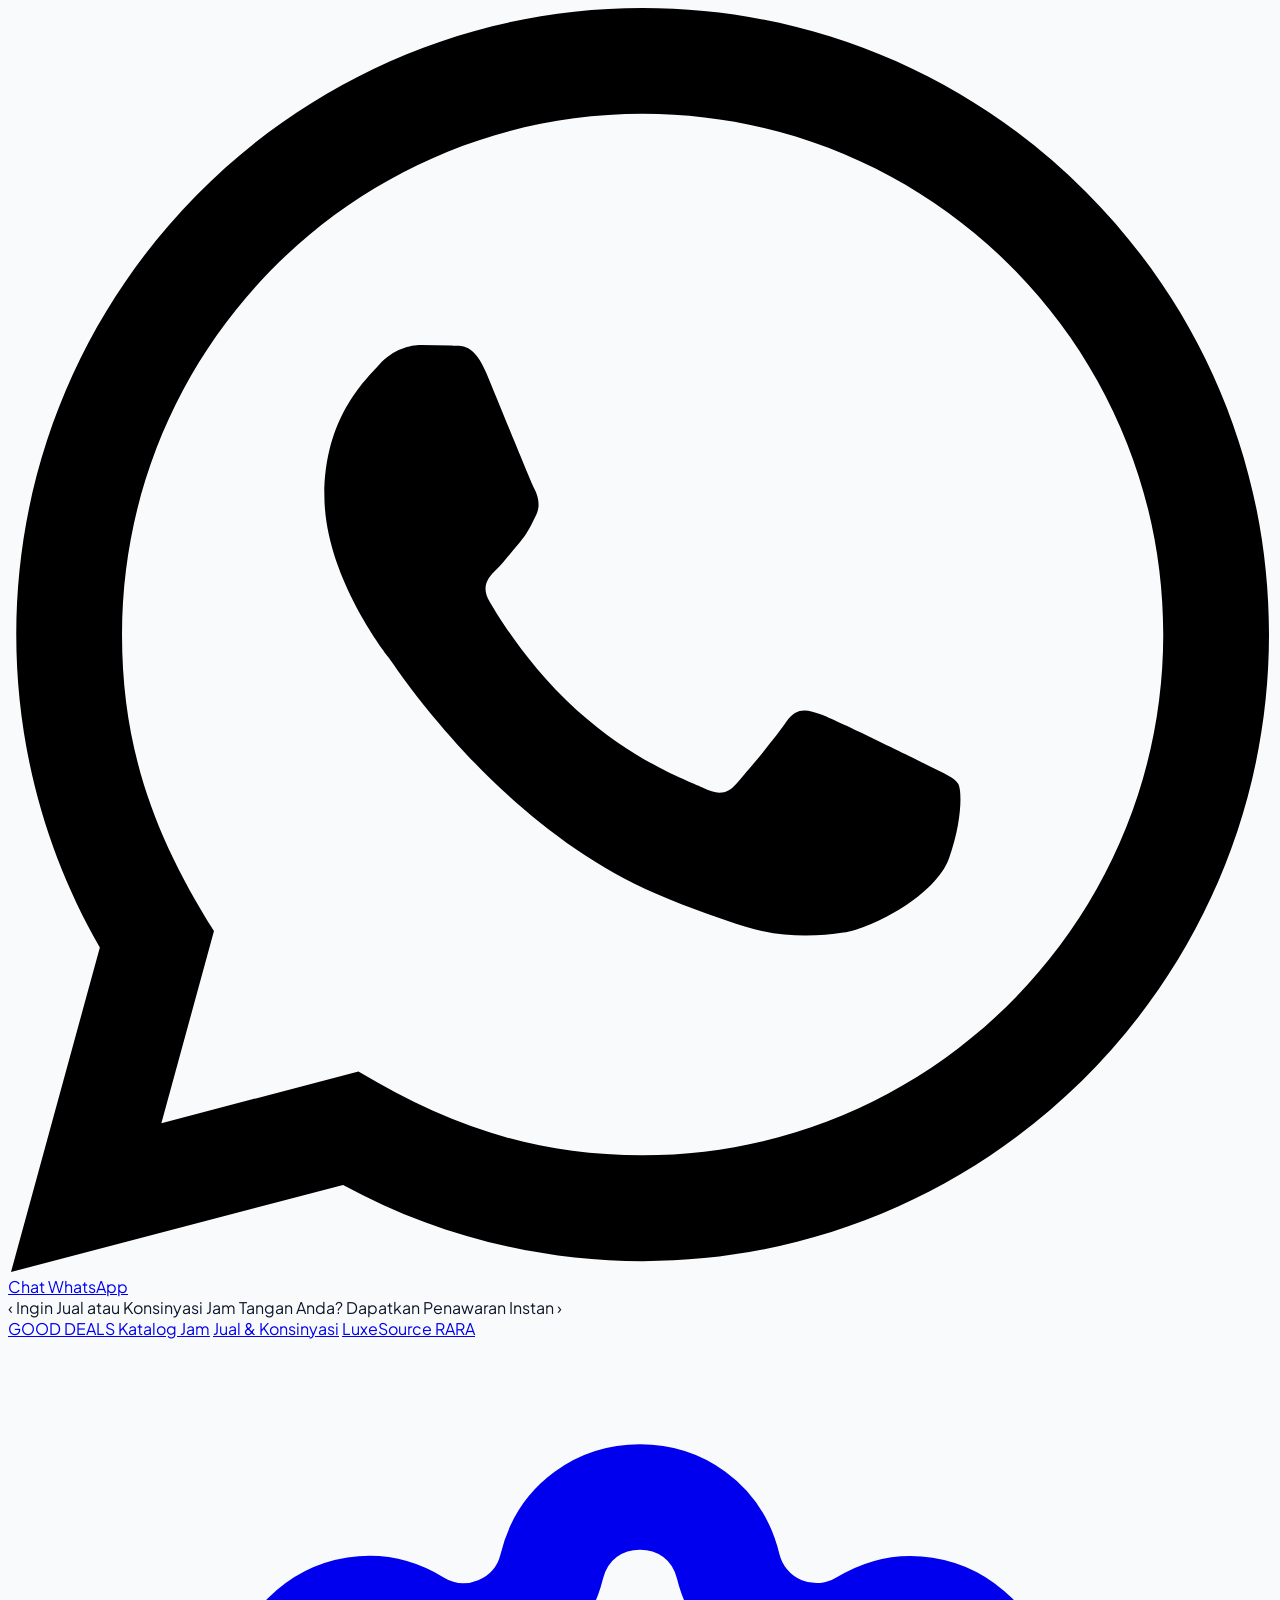
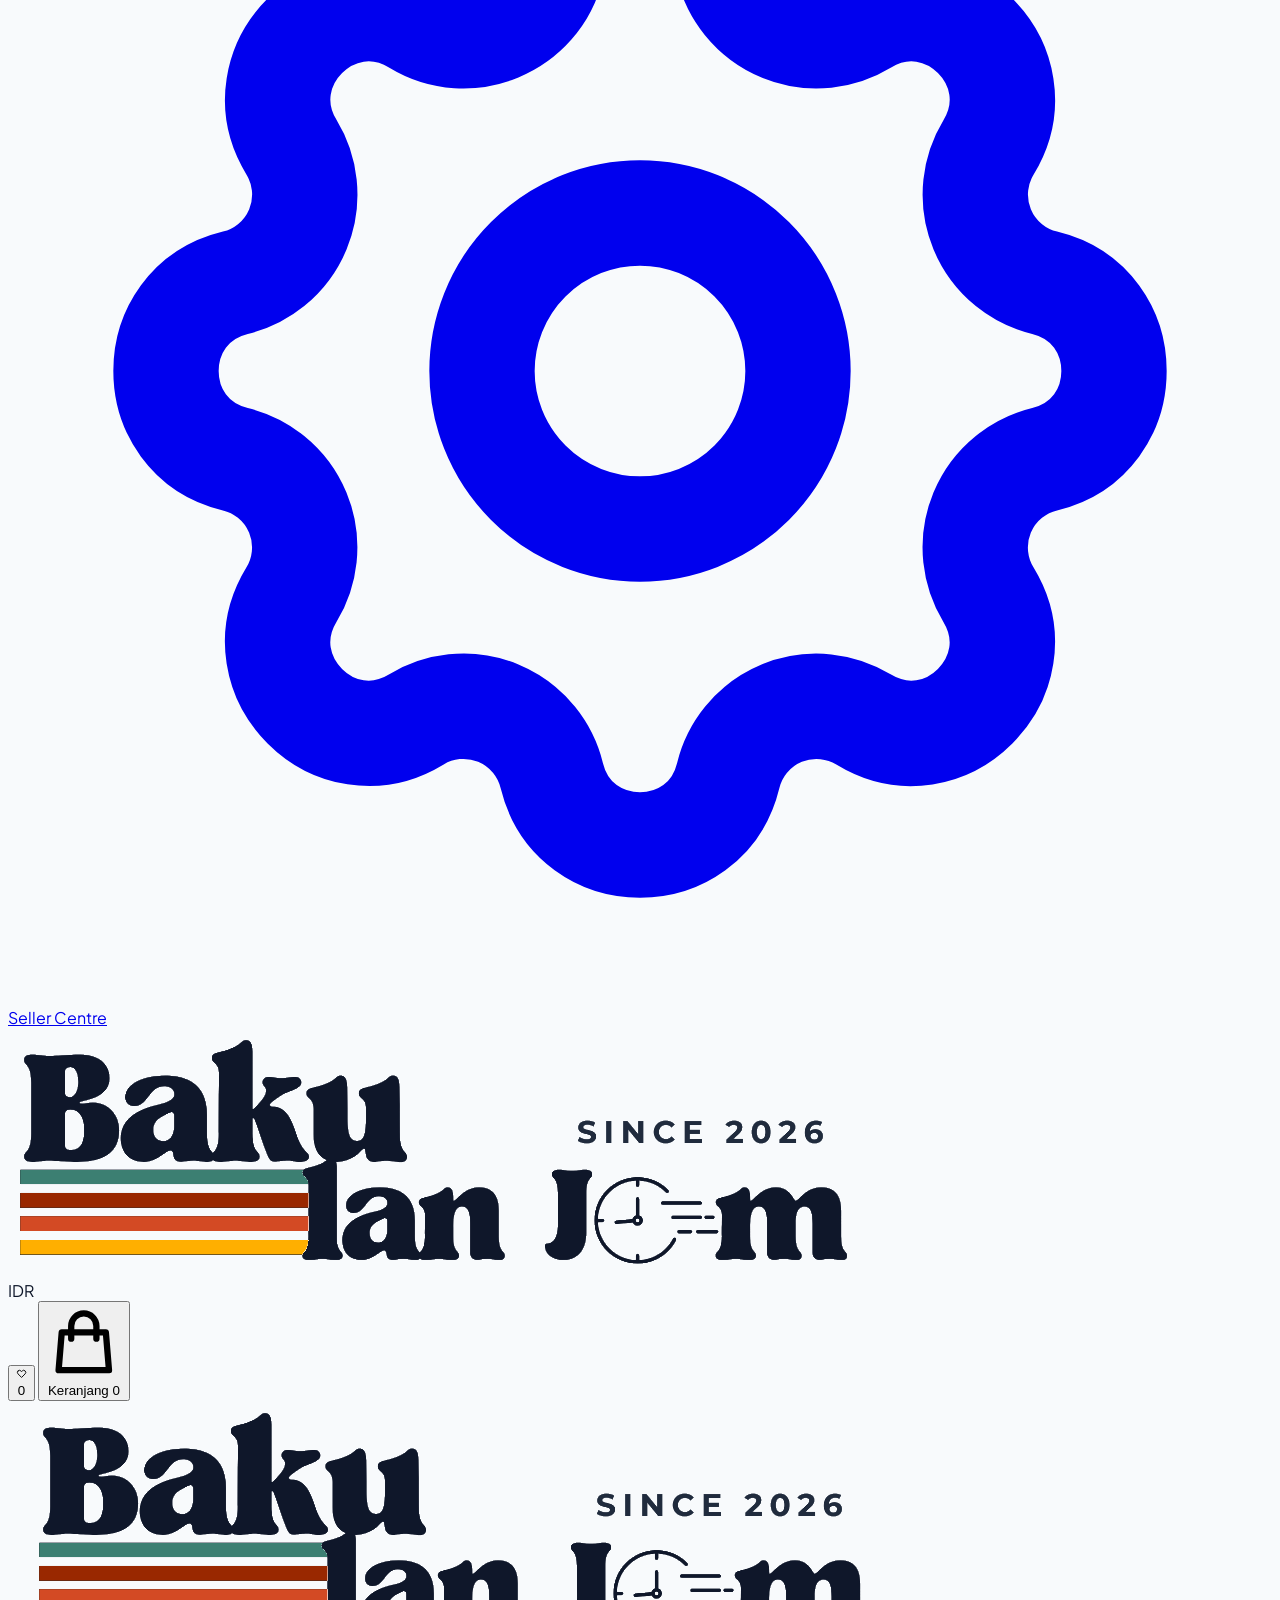
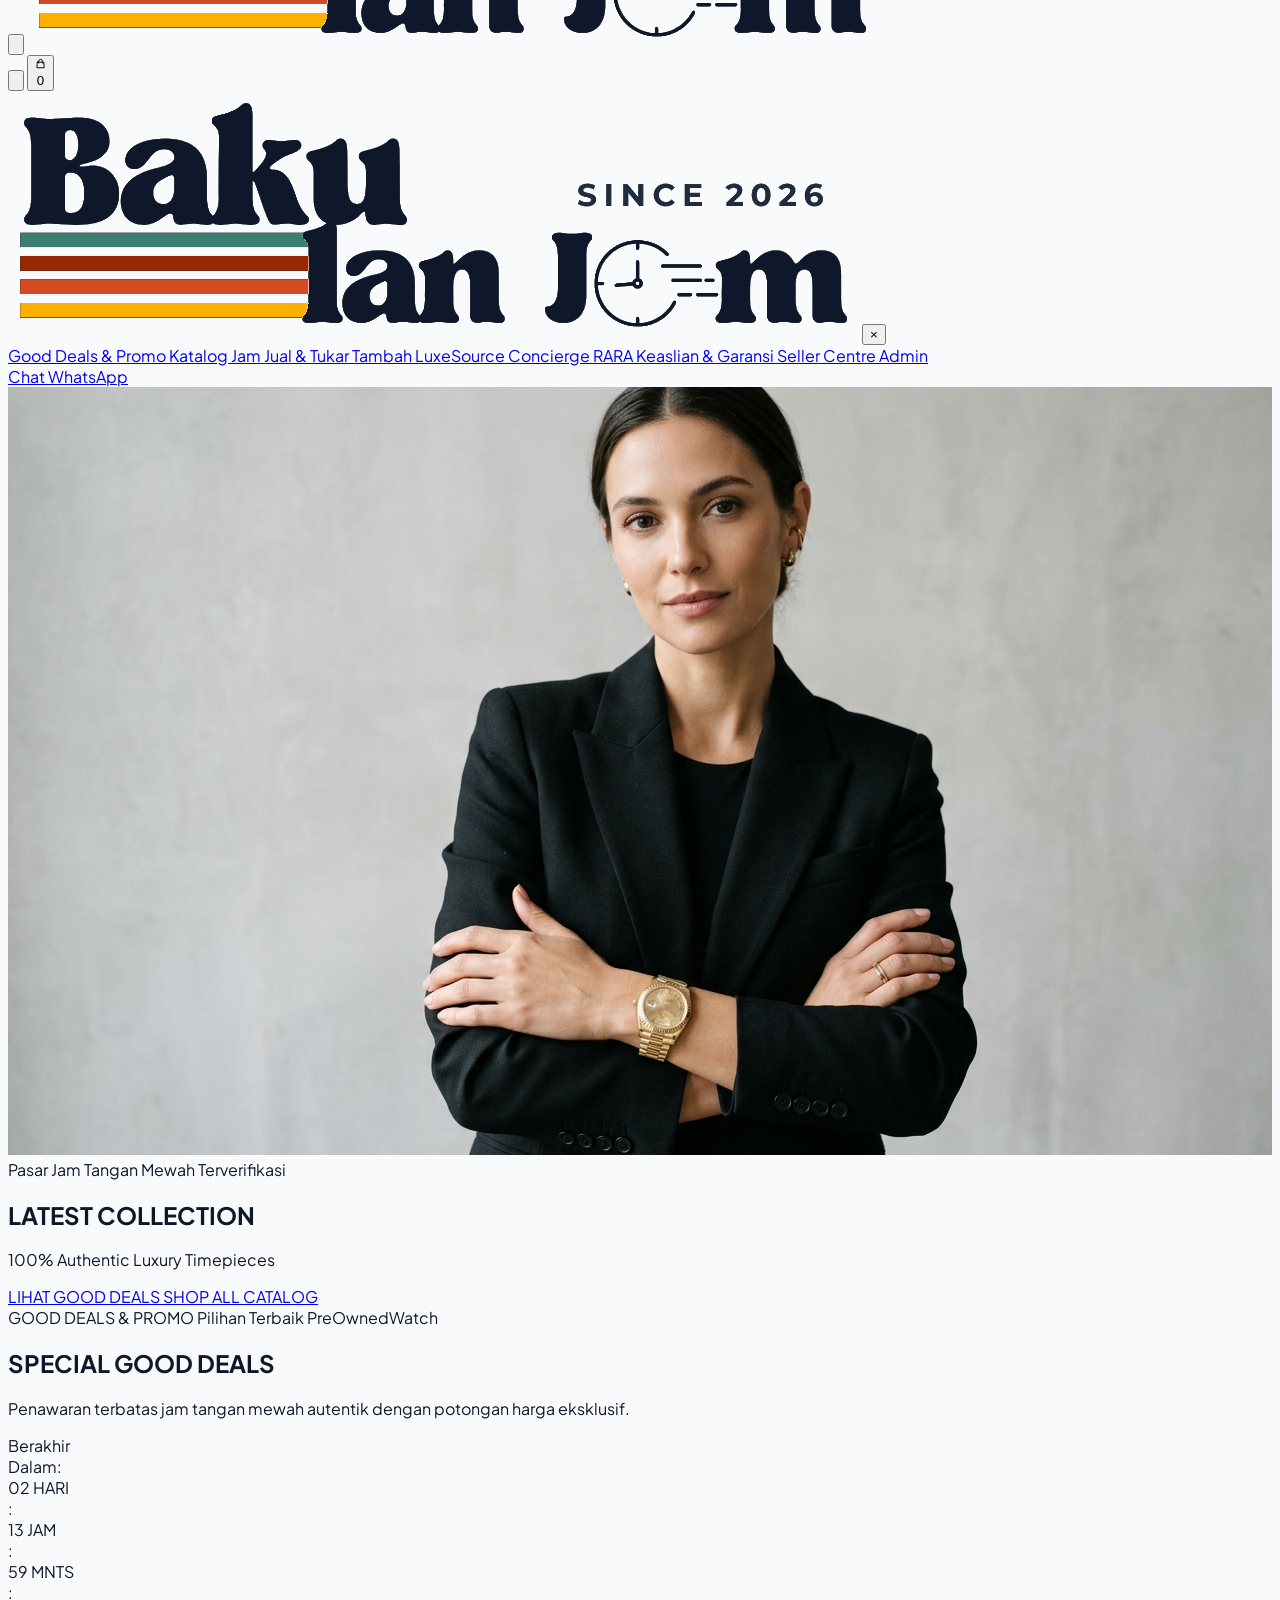
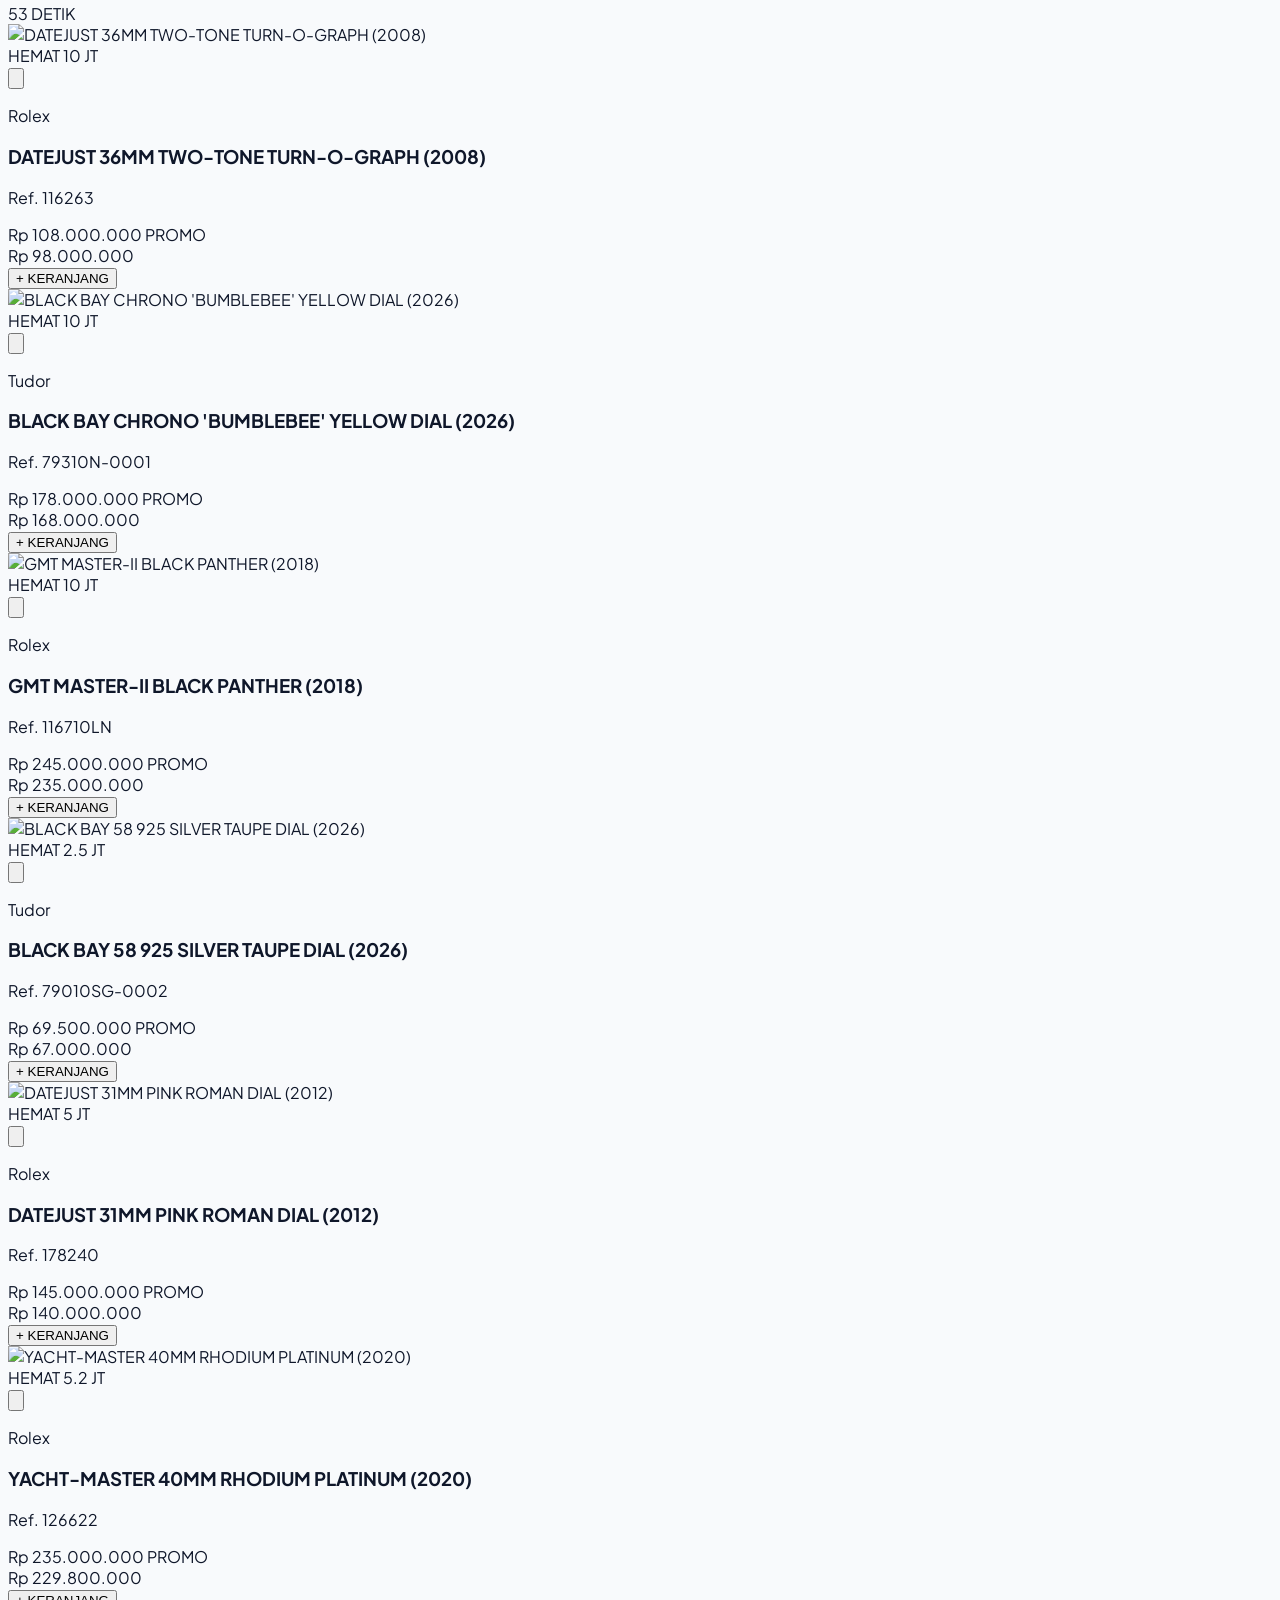
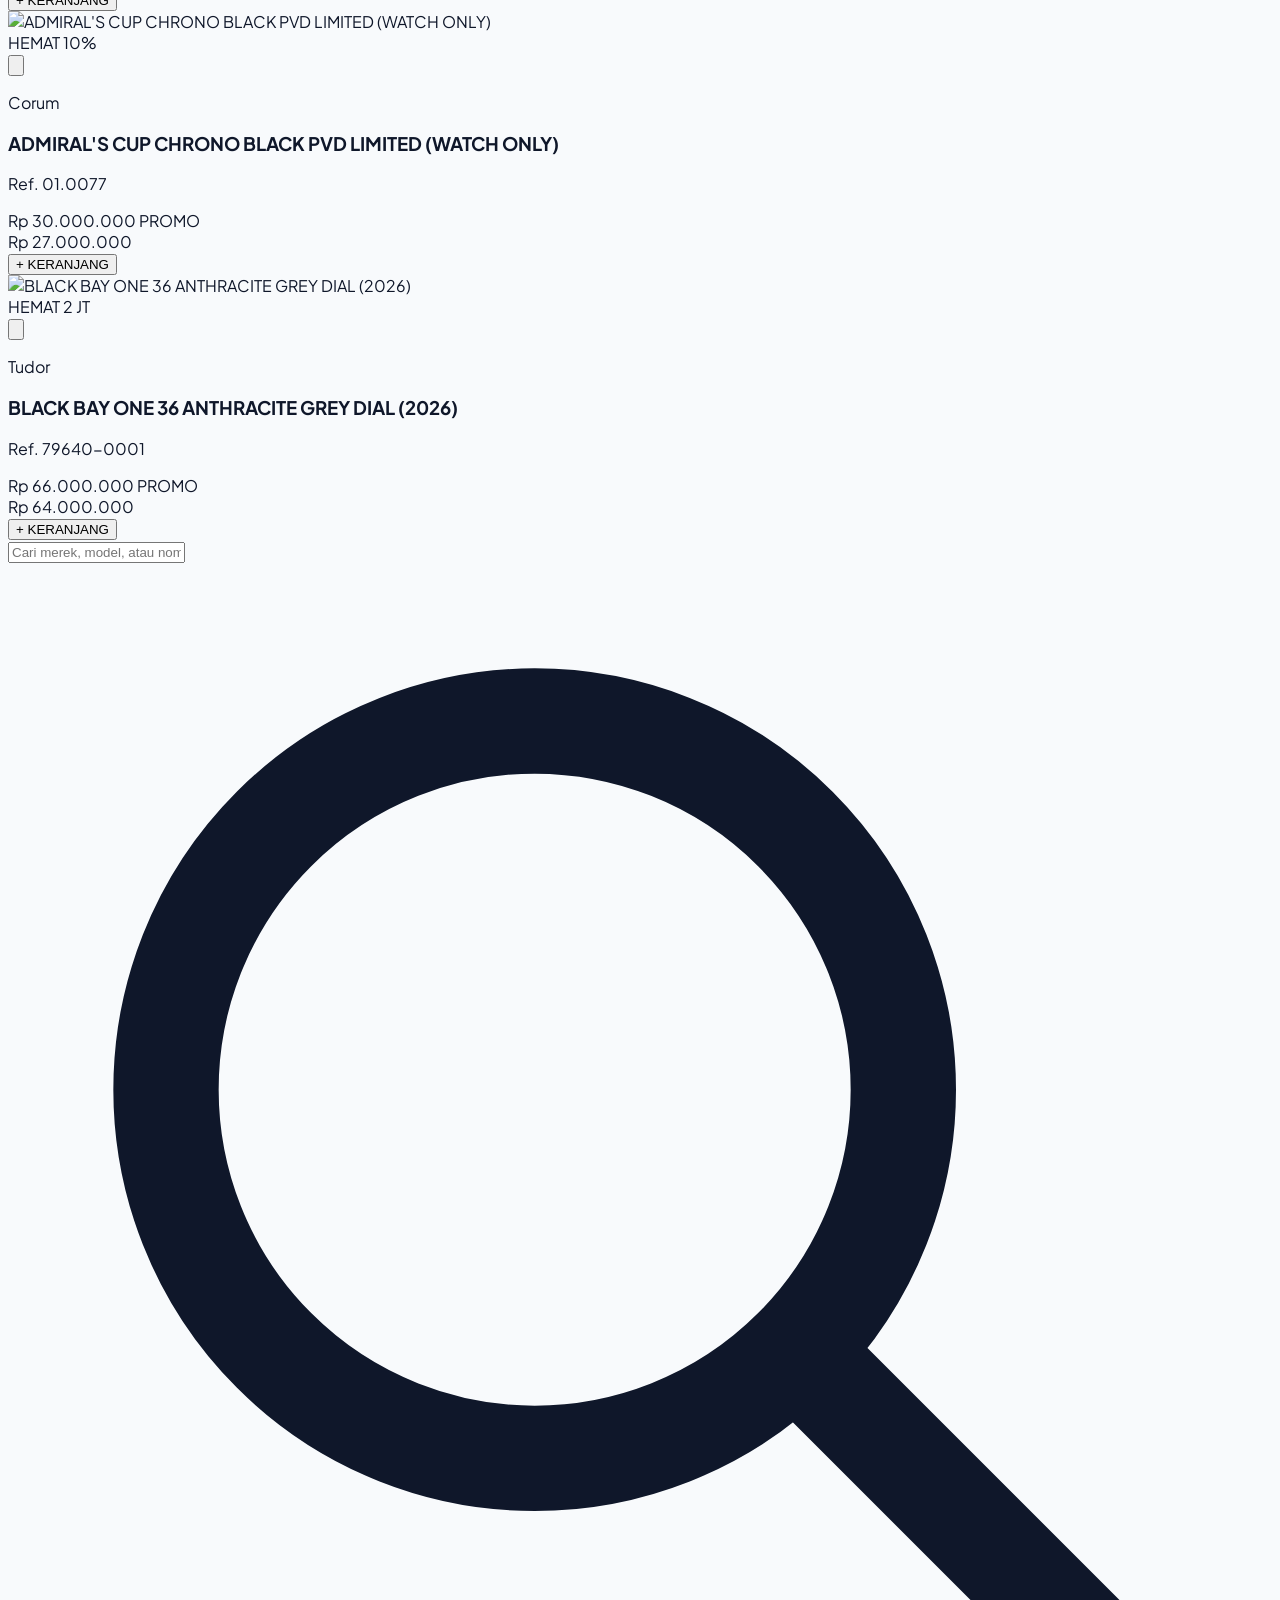
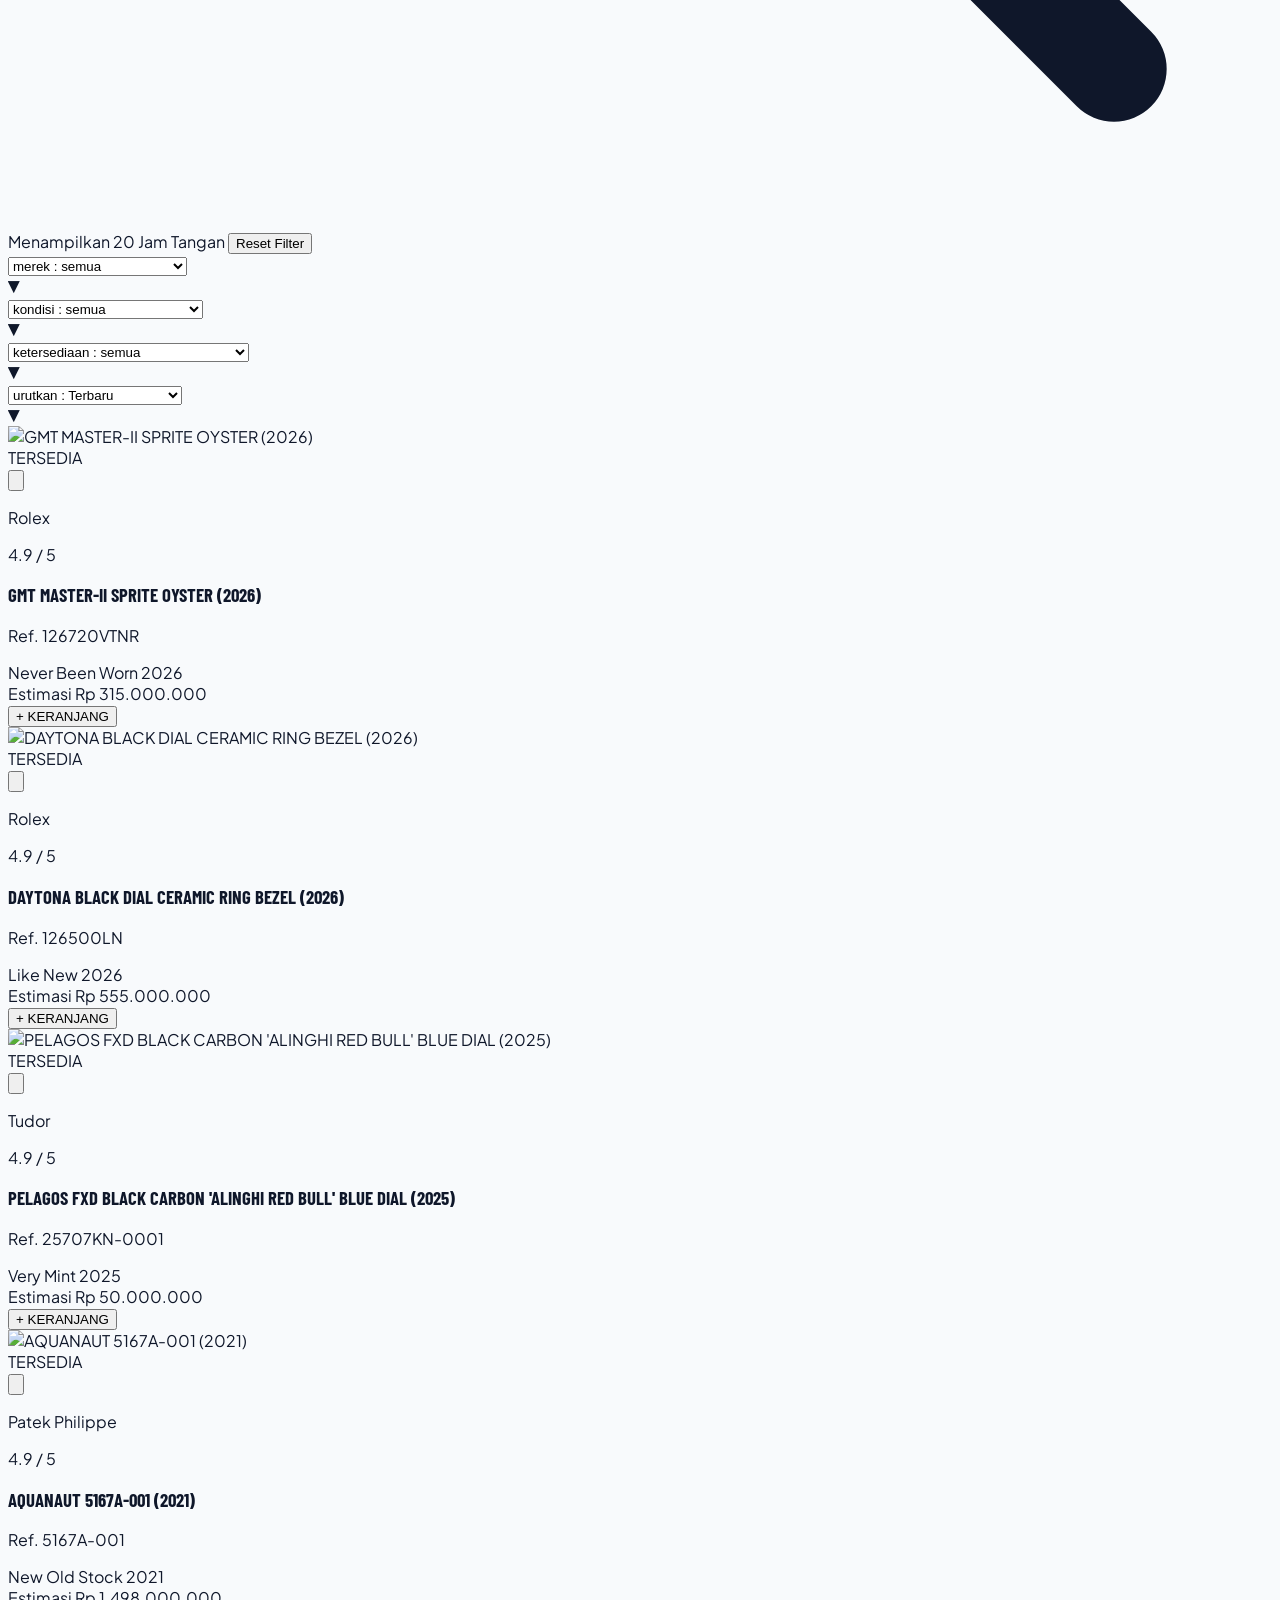
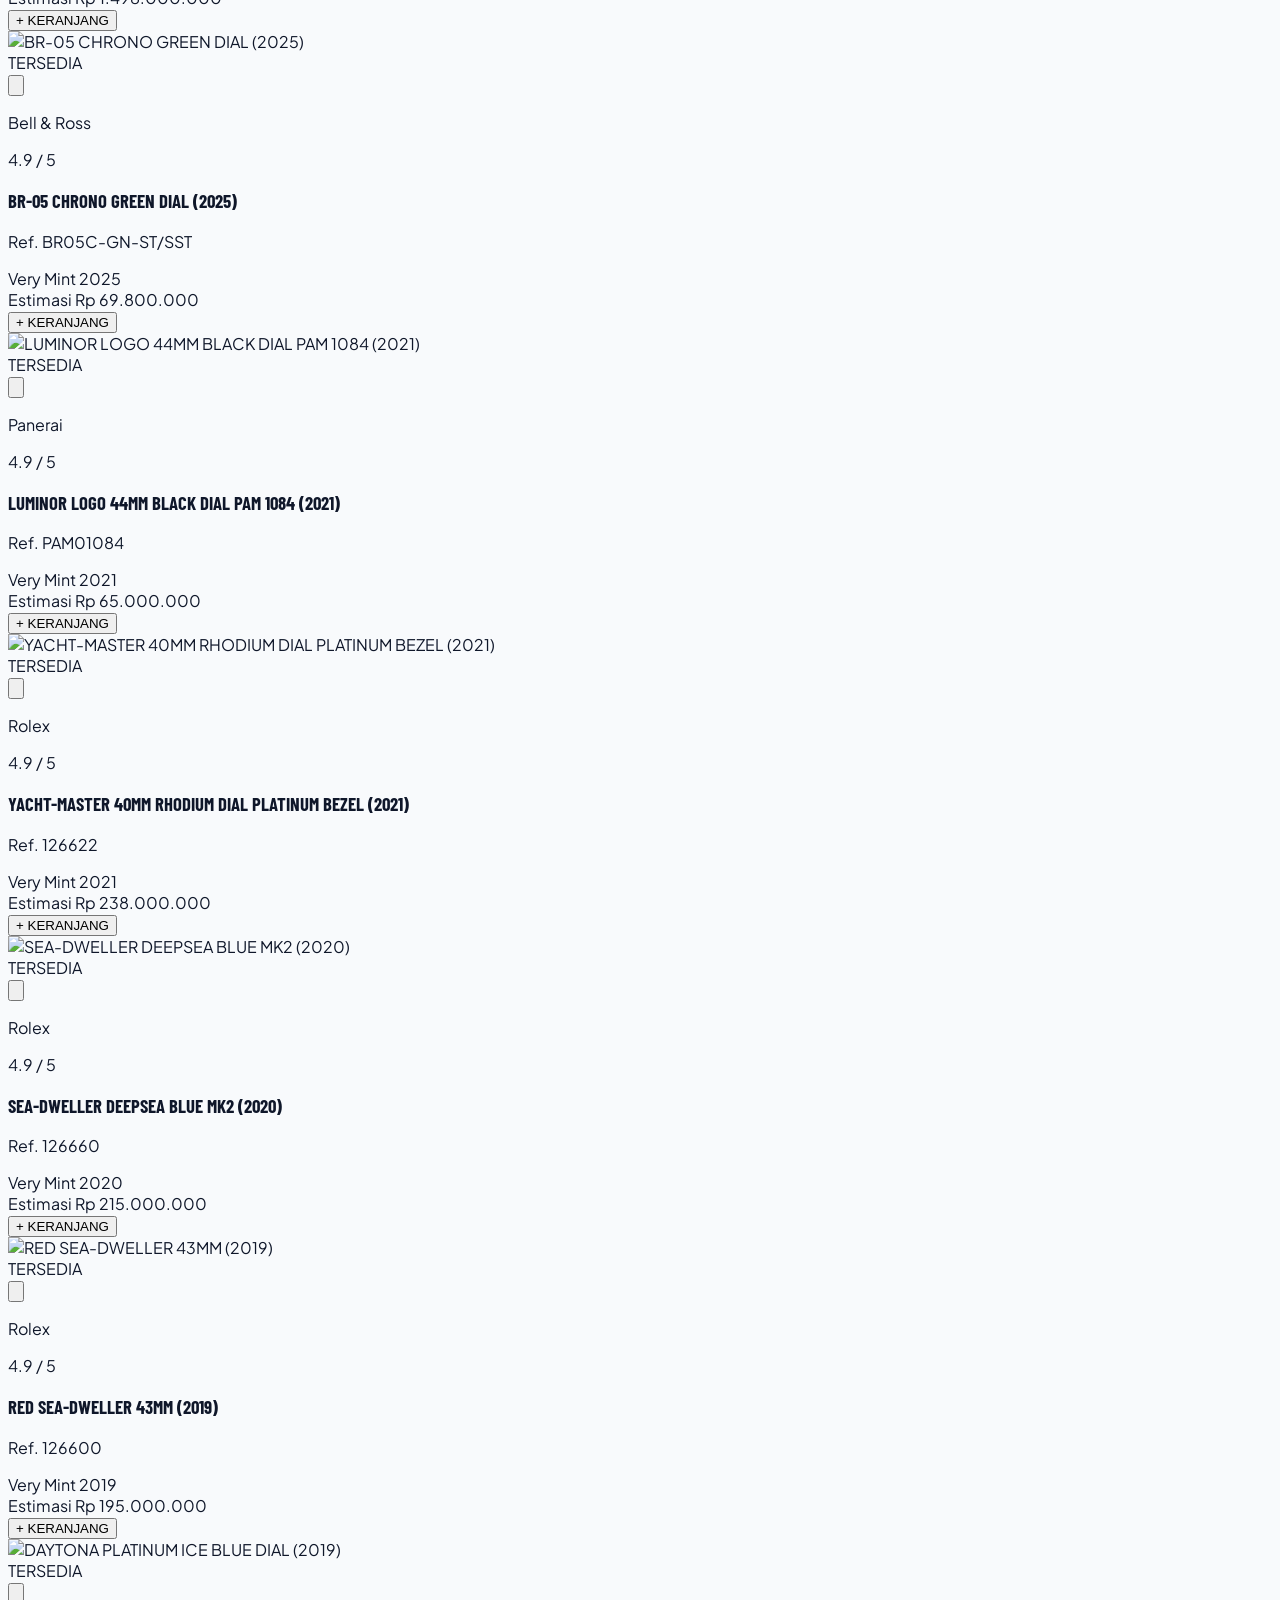
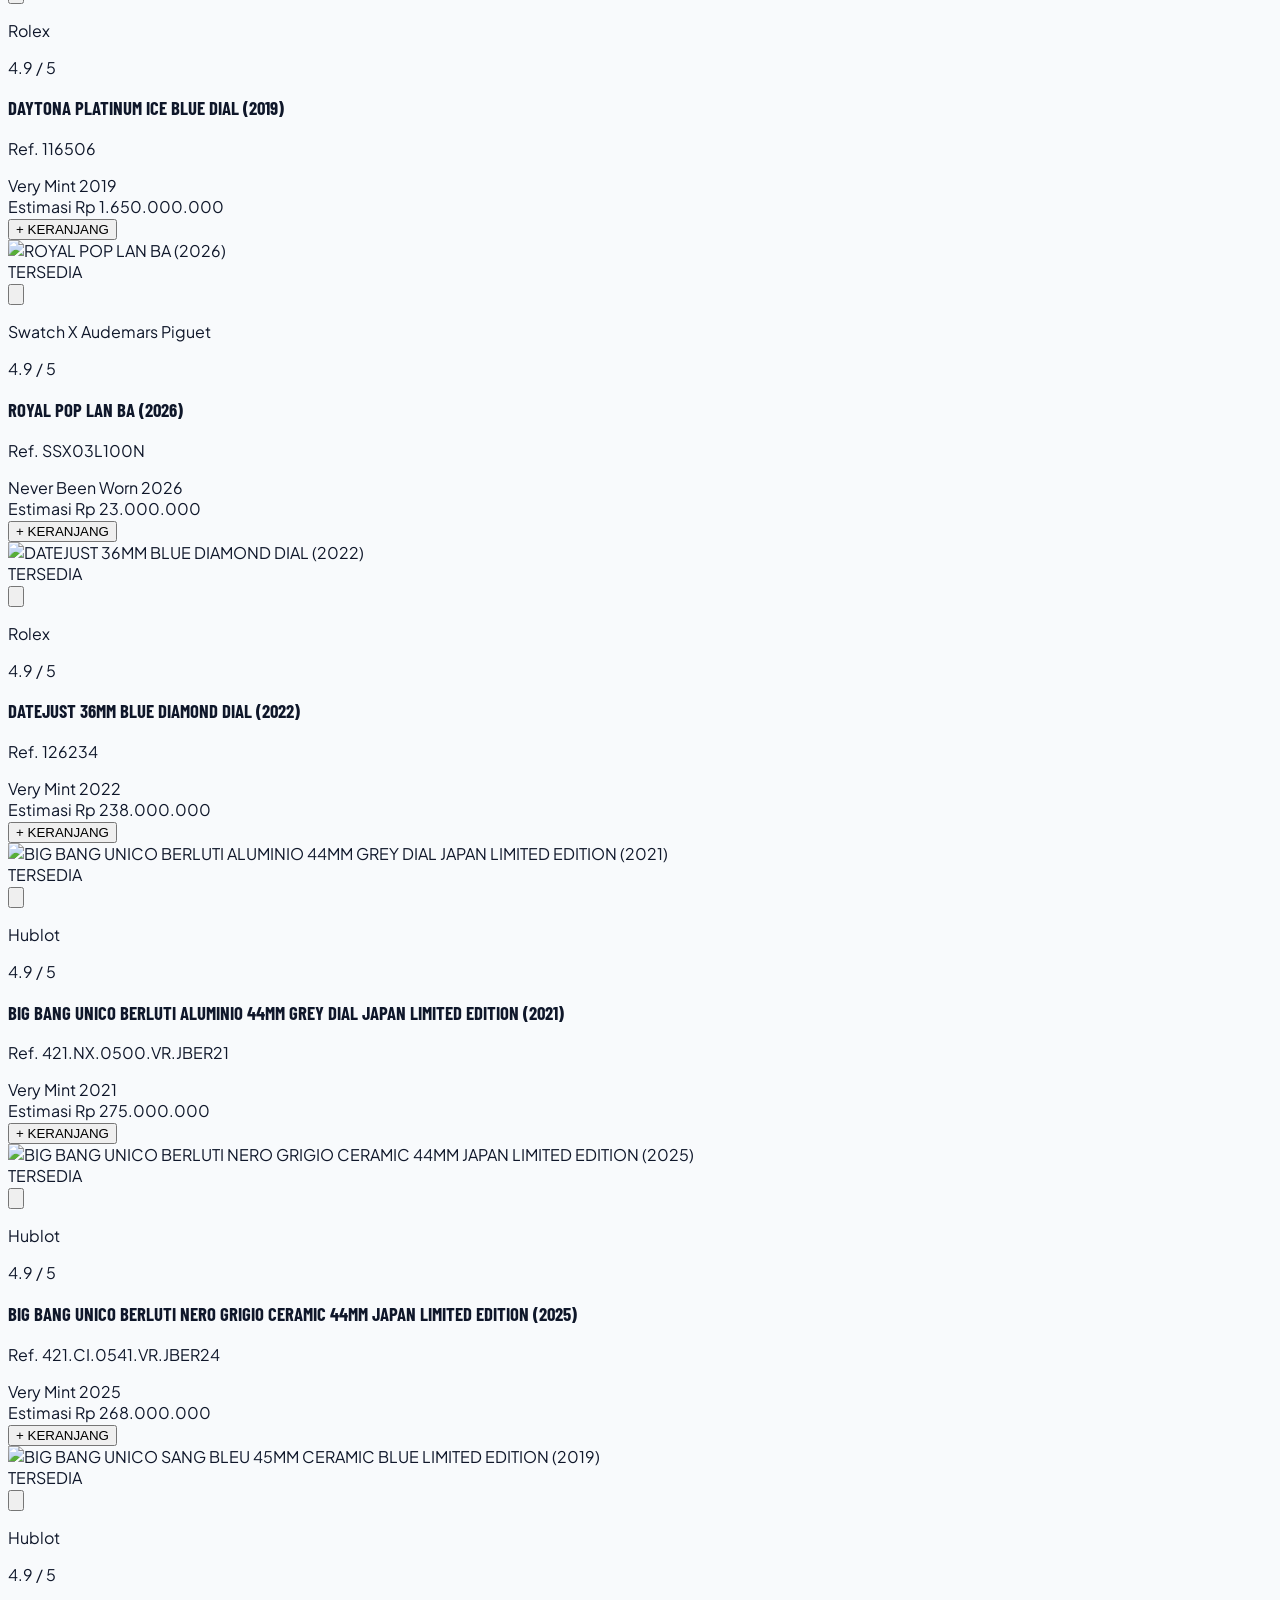
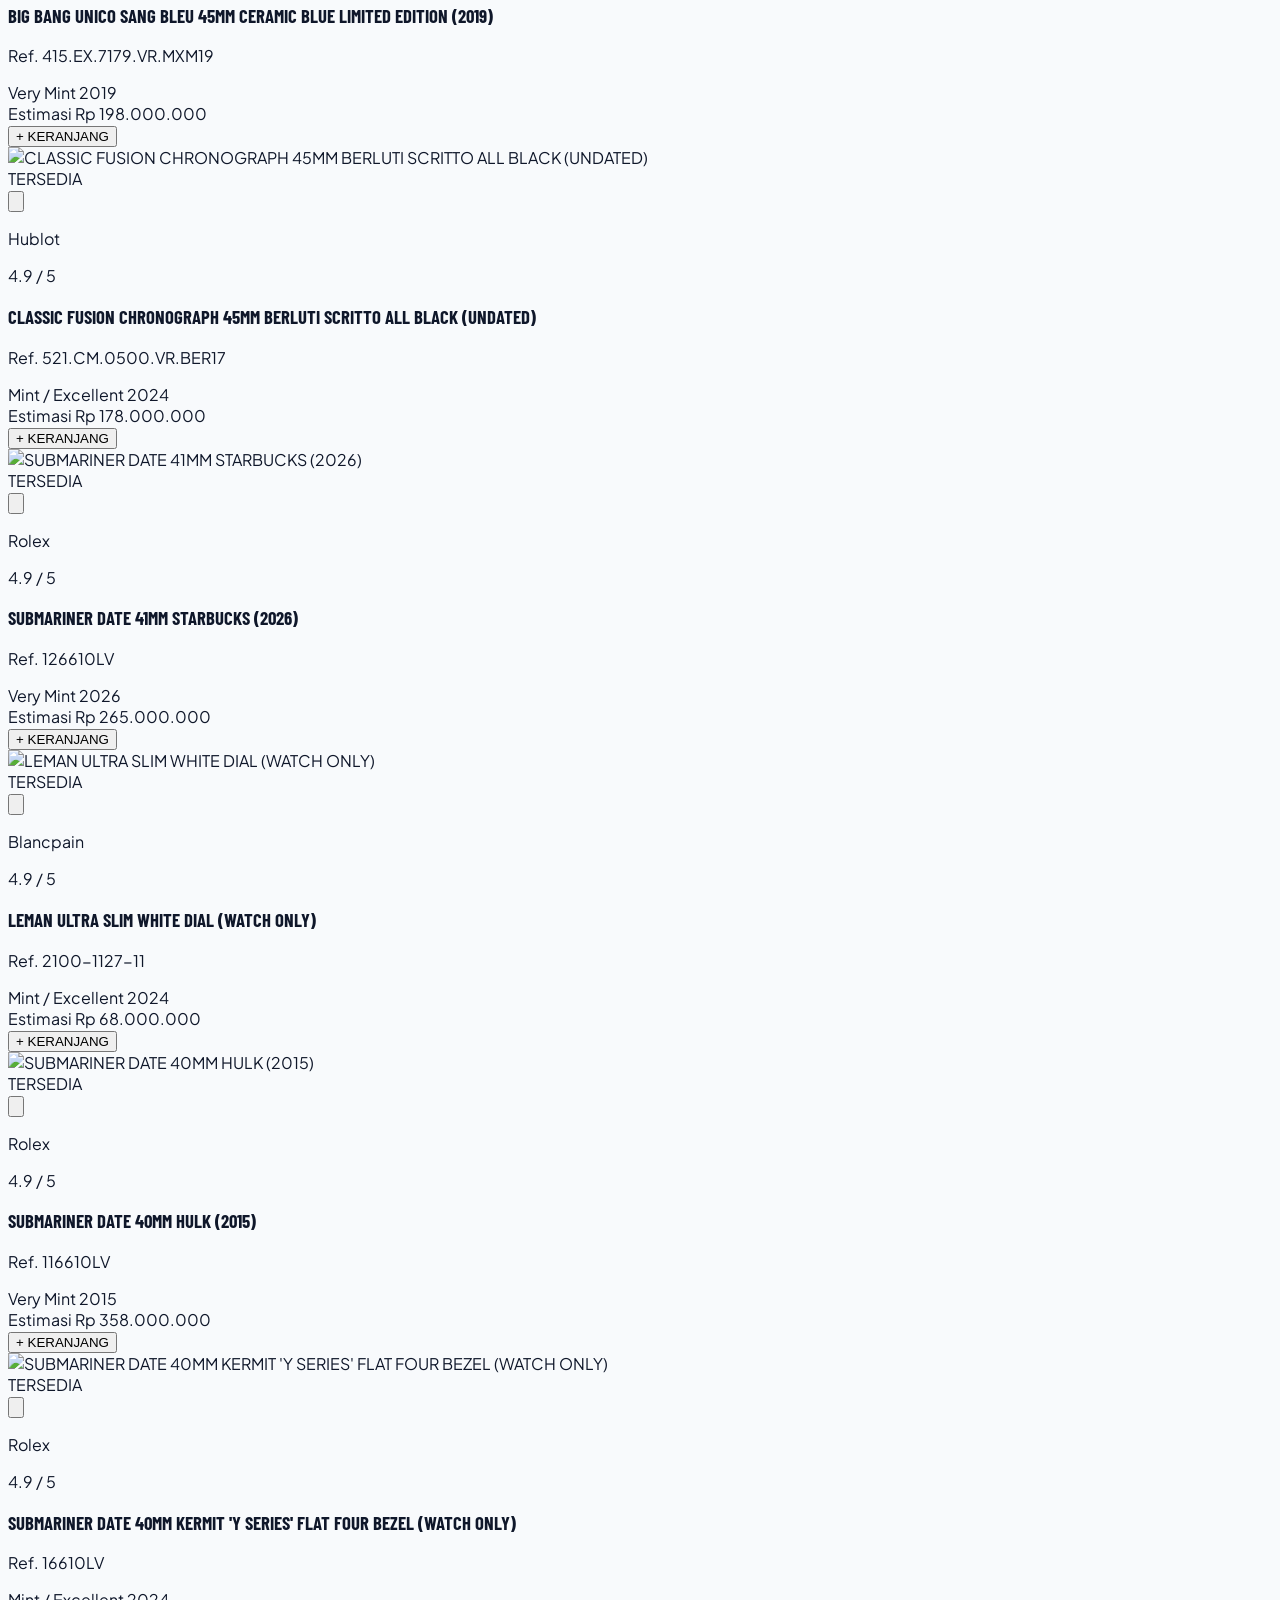
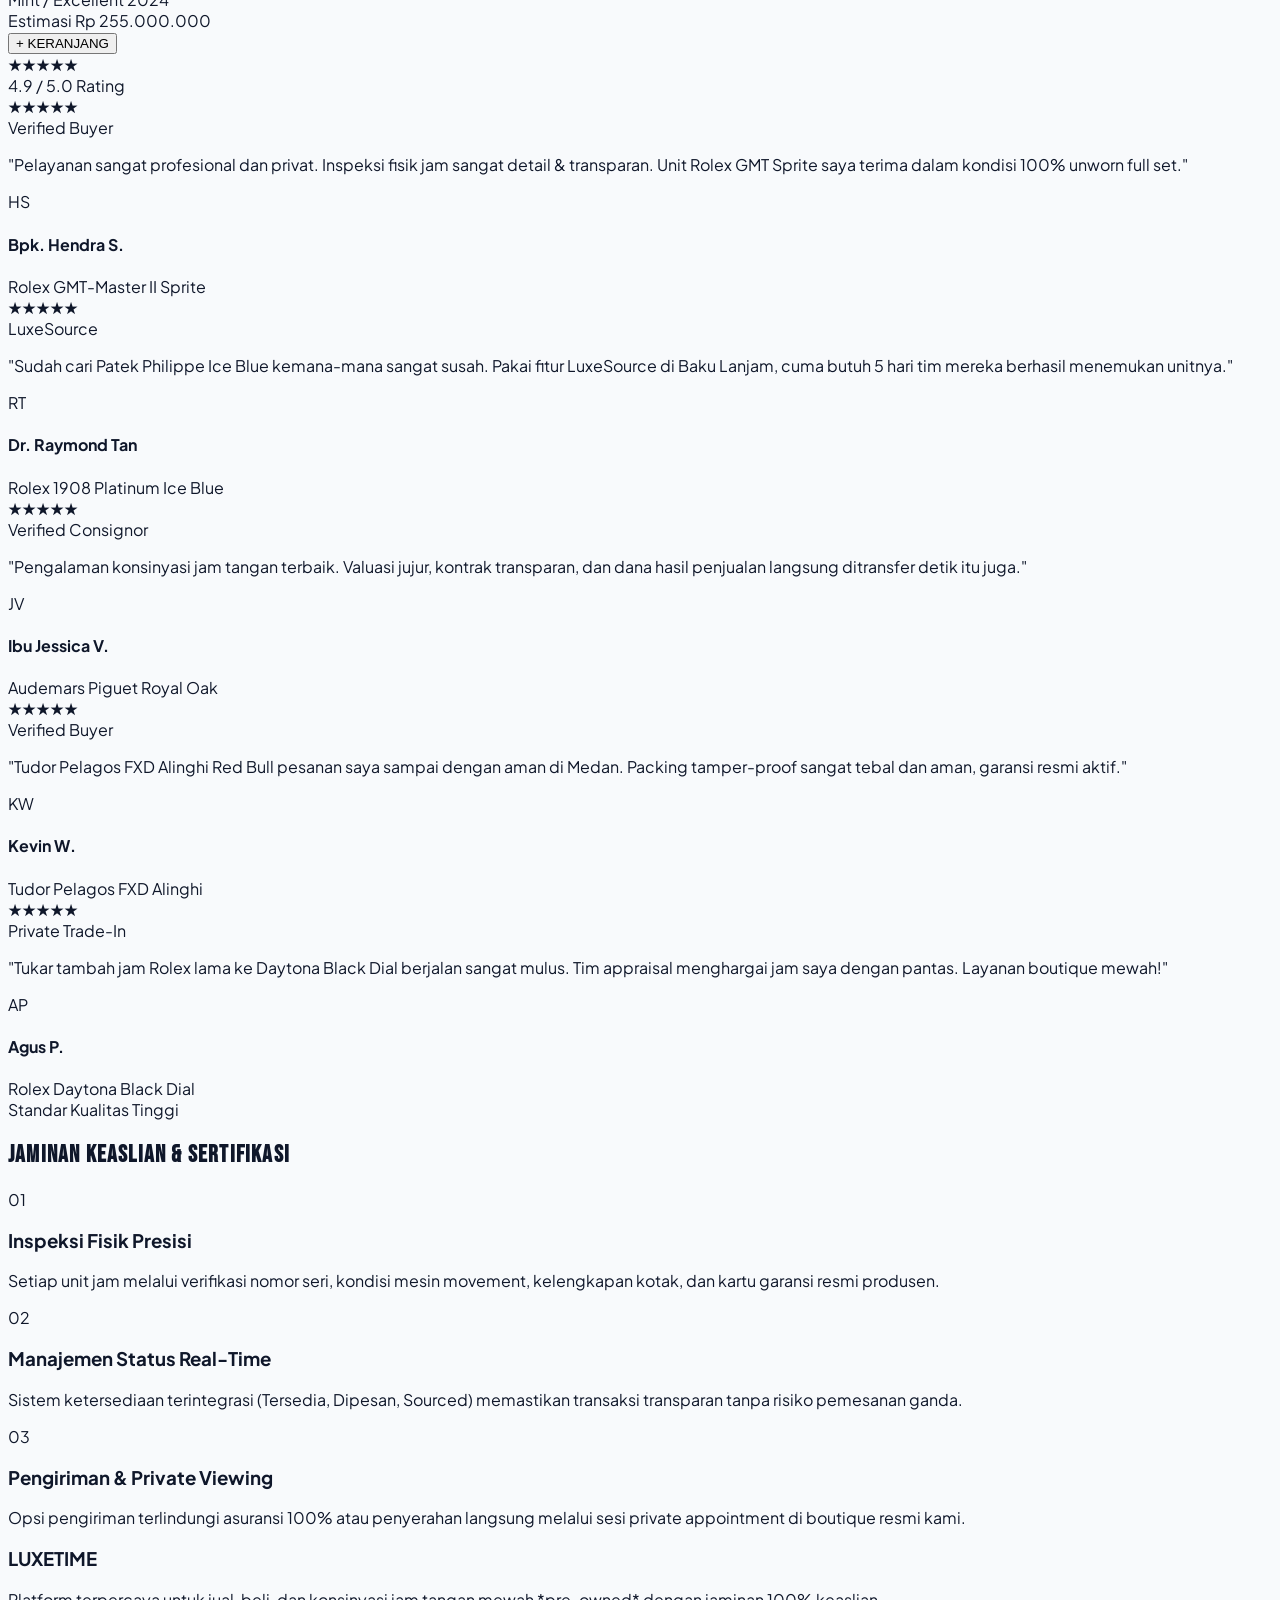
==== commit a948b0d4: "style: Clean palette to soft blue, white, and dark slate text; remove all red colors and emojis" ====
--- a/public/index.html
+++ b/public/index.html
@@ -121,8 +121,8 @@
         <div class="hidden lg:flex max-w-7xl mx-auto px-4 sm:px-6 lg:px-8 justify-between items-center h-20">
             <!-- Navigation Links (Kiri) -->
             <nav class="flex items-center space-x-6 text-xs font-bold uppercase tracking-widest text-slate-600">
-                <a href="#good-deals" class="text-rose-600 hover:text-rose-700 transition-colors flex items-center gap-1 font-extrabold">
-                    <span class="animate-pulse">🔥</span> GOOD DEALS
+                <a href="#good-deals" class="text-blue-600 hover:text-blue-700 transition-colors flex items-center gap-1 font-extrabold">
+                    GOOD DEALS
                 </a>
                 <a href="#katalog" class="text-blue-600 hover:text-blue-700 transition-colors">Katalog Jam</a>
                 <a href="javascript:void(0)" onclick="openSellModal()" class="hover:text-blue-600 transition-colors">Jual & Konsinyasi</a>
@@ -206,8 +206,8 @@
                 <button onclick="toggleMobileMenu()" class="min-h-[44px] min-w-[44px] text-slate-400 hover:text-slate-700 flex items-center justify-center rounded-xl hover:bg-slate-100 text-xl font-bold" aria-label="Tutup menu">&times;</button>
             </div>
             <nav class="space-y-3 text-xs font-bold uppercase tracking-wider">
-                <a href="#good-deals" onclick="toggleMobileMenu()" class="flex items-center gap-2 text-rose-600 hover:text-rose-700 py-2.5 border-b border-slate-100 font-extrabold">
-                    <span>🔥 Good Deals & Flash Sale</span>
+                <a href="#good-deals" onclick="toggleMobileMenu()" class="flex items-center gap-2 text-blue-600 hover:text-blue-700 py-2.5 border-b border-slate-100 font-extrabold">
+                    <span>Good Deals & Promo</span>
                 </a>
                 <a href="#katalog" onclick="toggleMobileMenu()" class="flex items-center gap-2 text-slate-800 hover:text-blue-600 py-2.5 border-b border-slate-100">
                     <span>Katalog Jam</span>
@@ -258,8 +258,8 @@
 
             <!-- Action Buttons: Full-width on mobile (flex-col), side-by-side on sm (flex-row) with min-h-11 (44px) -->
             <div class="mt-8 sm:mt-10 flex flex-col gap-3 sm:flex-row sm:justify-center w-full max-w-md mx-auto">
-                <a href="#good-deals" class="min-h-11 min-h-[44px] w-full sm:w-auto px-6 py-3.5 inline-flex items-center justify-center bg-rose-600 hover:bg-rose-700 text-white font-bold rounded-full text-xs sm:text-sm uppercase tracking-widest transition-all duration-300 shadow-xl shadow-rose-600/30 hover:scale-105 border border-rose-400/40">
-                    🔥 LIHAT GOOD DEALS
+                <a href="#good-deals" class="min-h-11 min-h-[44px] w-full sm:w-auto px-6 py-3.5 inline-flex items-center justify-center bg-blue-600 hover:bg-blue-700 text-white font-bold rounded-full text-xs sm:text-sm uppercase tracking-widest transition-all duration-300 shadow-xl shadow-blue-600/30 hover:scale-105 border border-blue-400/40">
+                    LIHAT GOOD DEALS
                 </a>
                 <a href="#katalog" class="min-h-11 min-h-[44px] w-full sm:w-auto px-6 py-3.5 inline-flex items-center justify-center border border-white/80 hover:border-white text-white hover:bg-white hover:text-slate-950 font-bold rounded-full text-xs sm:text-sm uppercase tracking-widest transition-all duration-300 backdrop-blur-xs shadow-xl hover:scale-105">
                     SHOP ALL CATALOG
@@ -268,21 +268,21 @@
         </div>
     </section>
 
-    <!-- 2.5. GOOD DEALS / FLASH SALE SECTION (Light Dashboard Theme) -->
+    <!-- 2.5. GOOD DEALS / FLASH SALE SECTION (Soft Blue & White Theme) -->
     <section id="good-deals" class="w-full bg-slate-50/90 text-slate-900 py-10 sm:py-12 border-b border-slate-200/80 relative overflow-hidden">
         <!-- Soft Background Ambient Accents -->
-        <div class="absolute -top-24 -left-24 w-96 h-96 bg-rose-500/5 rounded-full filter blur-3xl pointer-events-none"></div>
-        <div class="absolute -bottom-24 -right-24 w-96 h-96 bg-blue-500/5 rounded-full filter blur-3xl pointer-events-none"></div>
+        <div class="absolute -top-24 -left-24 w-96 h-96 bg-blue-500/10 rounded-full filter blur-3xl pointer-events-none"></div>
+        <div class="absolute -bottom-24 -right-24 w-96 h-96 bg-blue-500/10 rounded-full filter blur-3xl pointer-events-none"></div>
 
         <div class="w-full max-w-7xl mx-auto px-4 sm:px-6 lg:px-8 relative z-10 min-w-0">
             <!-- Header Section with Title, Flash Sale Badge, and Live Countdown Timer -->
             <div class="flex flex-col md:flex-row md:items-end justify-between mb-8 gap-4 border-b border-slate-200 pb-6">
                 <div>
                     <div class="flex items-center gap-2 mb-2">
-                        <span class="bg-gradient-to-r from-rose-600 to-amber-500 text-white text-[10px] sm:text-xs font-extrabold uppercase tracking-widest px-3 py-1 rounded-full shadow-md shadow-rose-500/20 flex items-center gap-1.5 animate-pulse">
-                            <span>⚡</span> FLASH SALE & GOOD DEALS
+                        <span class="bg-blue-600 text-white text-[10px] sm:text-xs font-extrabold uppercase tracking-widest px-3 py-1 rounded-full shadow-sm">
+                            GOOD DEALS & PROMO
                         </span>
-                        <span class="text-xs font-bold text-amber-700 uppercase tracking-wider hidden sm:inline-block">Pilihan Terbaik PreOwnedWatch</span>
+                        <span class="text-xs font-bold text-blue-700 uppercase tracking-wider hidden sm:inline-block">Pilihan Terbaik PreOwnedWatch</span>
                     </div>
                     <h2 class="text-3xl sm:text-4xl font-sans font-extrabold uppercase tracking-tight text-slate-900 leading-none">
                         SPECIAL GOOD DEALS
@@ -290,27 +290,27 @@
                     <p class="text-xs sm:text-sm text-slate-500 mt-2 font-medium">Penawaran terbatas jam tangan mewah autentik dengan potongan harga eksklusif.</p>
                 </div>
 
-                <!-- Live Countdown Timer Component (Light Dashboard Style) -->
+                <!-- Live Countdown Timer Component (Soft Blue & White Theme) -->
                 <div class="bg-white border border-slate-200 rounded-2xl p-3 sm:p-4 shrink-0 flex items-center gap-3 shadow-sm">
                     <span class="text-[10px] sm:text-xs font-bold uppercase tracking-wider text-slate-500 block leading-tight">Berakhir<br>Dalam:</span>
                     <div class="flex items-center gap-1.5 font-mono text-center">
                         <div class="bg-slate-50 border border-slate-200 px-2.5 py-1.5 rounded-xl min-w-[42px]">
-                            <span id="promo-timer-days" class="text-base sm:text-lg font-extrabold text-rose-600 block">02</span>
+                            <span id="promo-timer-days" class="text-base sm:text-lg font-extrabold text-blue-600 block">02</span>
                             <span class="text-[8px] uppercase font-sans text-slate-400 block font-bold">HARI</span>
                         </div>
-                        <span class="text-rose-500 font-bold text-lg">:</span>
+                        <span class="text-blue-600 font-bold text-lg">:</span>
                         <div class="bg-slate-50 border border-slate-200 px-2.5 py-1.5 rounded-xl min-w-[42px]">
-                            <span id="promo-timer-hours" class="text-base sm:text-lg font-extrabold text-rose-600 block">14</span>
+                            <span id="promo-timer-hours" class="text-base sm:text-lg font-extrabold text-blue-600 block">14</span>
                             <span class="text-[8px] uppercase font-sans text-slate-400 block font-bold">JAM</span>
                         </div>
-                        <span class="text-rose-500 font-bold text-lg">:</span>
+                        <span class="text-blue-600 font-bold text-lg">:</span>
                         <div class="bg-slate-50 border border-slate-200 px-2.5 py-1.5 rounded-xl min-w-[42px]">
-                            <span id="promo-timer-mins" class="text-base sm:text-lg font-extrabold text-rose-600 block">35</span>
+                            <span id="promo-timer-mins" class="text-base sm:text-lg font-extrabold text-blue-600 block">35</span>
                             <span class="text-[8px] uppercase font-sans text-slate-400 block font-bold">MNTS</span>
                         </div>
-                        <span class="text-rose-500 font-bold text-lg">:</span>
+                        <span class="text-blue-600 font-bold text-lg">:</span>
                         <div class="bg-slate-50 border border-slate-200 px-2.5 py-1.5 rounded-xl min-w-[42px]">
-                            <span id="promo-timer-secs" class="text-base sm:text-lg font-extrabold text-rose-600 block animate-pulse">18</span>
+                            <span id="promo-timer-secs" class="text-base sm:text-lg font-extrabold text-blue-600 block animate-pulse">18</span>
                             <span class="text-[8px] uppercase font-sans text-slate-400 block font-bold">DETIK</span>
                         </div>
                     </div>
@@ -1379,27 +1379,27 @@
             const grid = document.getElementById('good-deals-grid');
             if (!grid) return;
             grid.innerHTML = deals.map(item => `
-                <article class="min-w-0 bg-white rounded-2xl border border-slate-200/80 overflow-hidden flex flex-col justify-between cursor-pointer group shadow-sm hover:shadow-xl hover:border-rose-500/30 transition-all duration-300 hover:-translate-y-1" onclick="openPDPModal(${item.id})">
+                <article class="min-w-0 bg-white rounded-2xl border border-slate-200/80 overflow-hidden flex flex-col justify-between cursor-pointer group shadow-sm hover:shadow-xl hover:border-blue-500/40 transition-all duration-300 hover:-translate-y-1" onclick="openPDPModal(${item.id})">
                     <div>
                         <!-- Image Container with Discount Badge -->
                         <div class="aspect-square bg-slate-50 relative overflow-hidden flex items-center justify-center p-2 border-b border-slate-100">
                             <img src="${item.image_url}" alt="${item.model}" class="w-full h-full object-cover rounded-xl group-hover:scale-105 transition-transform duration-500">
                             
                             <!-- Discount Savings Badge -->
-                            <div class="absolute top-2.5 left-2.5 bg-gradient-to-r from-rose-600 to-amber-500 text-white text-[9px] sm:text-[10px] font-extrabold px-2.5 py-1 rounded-full shadow-md tracking-wider uppercase flex items-center gap-1">
-                                <span>⚡</span> ${item.discount_tag || 'GOOD DEAL'}
+                            <div class="absolute top-2.5 left-2.5 bg-blue-600 text-white text-[9px] sm:text-[10px] font-extrabold px-2.5 py-1 rounded-full shadow-sm tracking-wider uppercase">
+                                ${item.discount_tag || 'GOOD DEAL'}
                             </div>
 
                             <!-- Heart Wishlist -->
-                            <button onclick="event.stopPropagation(); toggleWishlist(${item.id})" class="absolute bottom-2.5 right-2.5 bg-white/90 backdrop-blur-md p-1.5 rounded-full text-slate-400 hover:text-rose-500 shadow-sm border border-slate-200 transition-all">
+                            <button onclick="event.stopPropagation(); toggleWishlist(${item.id})" class="absolute bottom-2.5 right-2.5 bg-white/90 backdrop-blur-md p-1.5 rounded-full text-slate-400 hover:text-blue-600 shadow-sm border border-slate-200 transition-all">
                                 <svg class="w-4 h-4" fill="none" stroke="currentColor" viewBox="0 0 24 24"><path stroke-linecap="round" stroke-linejoin="round" stroke-width="2" d="M4.318 6.318a4.5 4.5 0 000 6.364L12 20.364l7.682-7.682a4.5 4.5 0 00-6.364-6.364L12 7.636l-1.318-1.318a4.5 4.5 0 00-6.364 0z"></path></svg>
                             </button>
                         </div>
 
                         <!-- Detail Section -->
                         <div class="p-3 sm:p-4">
-                            <p class="text-[10px] font-extrabold text-rose-600 uppercase tracking-widest">${item.brand}</p>
-                            <h3 class="line-clamp-2 text-xs sm:text-sm font-bold text-slate-900 mt-1 group-hover:text-rose-600 transition-colors uppercase leading-tight font-sans">
+                            <p class="text-[10px] font-extrabold text-blue-600 uppercase tracking-widest">${item.brand}</p>
+                            <h3 class="line-clamp-2 text-xs sm:text-sm font-bold text-slate-900 mt-1 group-hover:text-blue-600 transition-colors uppercase leading-tight font-sans">
                                 ${item.model}
                             </h3>
                             <p class="text-[10px] text-slate-400 font-medium mt-1">Ref. ${item.reference || '-'}</p>
@@ -1411,12 +1411,12 @@
                         <div class="border-t border-slate-100 pt-2 mb-3">
                             <div class="flex items-center gap-2">
                                 <span class="text-[10px] sm:text-xs text-slate-400 line-through font-semibold font-sans">${formatIDR(item.original_price)}</span>
-                                <span class="text-[9px] bg-rose-50 text-rose-600 border border-rose-200 px-1.5 py-0.5 rounded font-bold">PROMO</span>
-                            </div>
-                            <span class="text-xs sm:text-sm md:text-base font-extrabold text-rose-600 font-sans block mt-0.5">${formatIDR(item.price)}</span>
-                        </div>
-
-                        <button onclick="event.stopPropagation(); addToCart(${item.id})" class="min-h-[40px] sm:min-h-[44px] w-full bg-slate-900 hover:bg-rose-600 text-white text-[10px] sm:text-xs font-bold uppercase tracking-wider rounded-full transition-all shadow-md shadow-slate-900/10 flex items-center justify-center">
+                                <span class="text-[9px] bg-blue-50 text-blue-700 border border-blue-200 px-1.5 py-0.5 rounded font-bold">PROMO</span>
+                            </div>
+                            <span class="text-xs sm:text-sm md:text-base font-extrabold text-blue-700 font-sans block mt-0.5">${formatIDR(item.price)}</span>
+                        </div>
+
+                        <button onclick="event.stopPropagation(); addToCart(${item.id})" class="min-h-[40px] sm:min-h-[44px] w-full bg-blue-600 hover:bg-blue-700 text-white text-[10px] sm:text-xs font-bold uppercase tracking-wider rounded-full transition-all shadow-md shadow-blue-500/20 flex items-center justify-center">
                             + KERANJANG
                         </button>
                     </div>
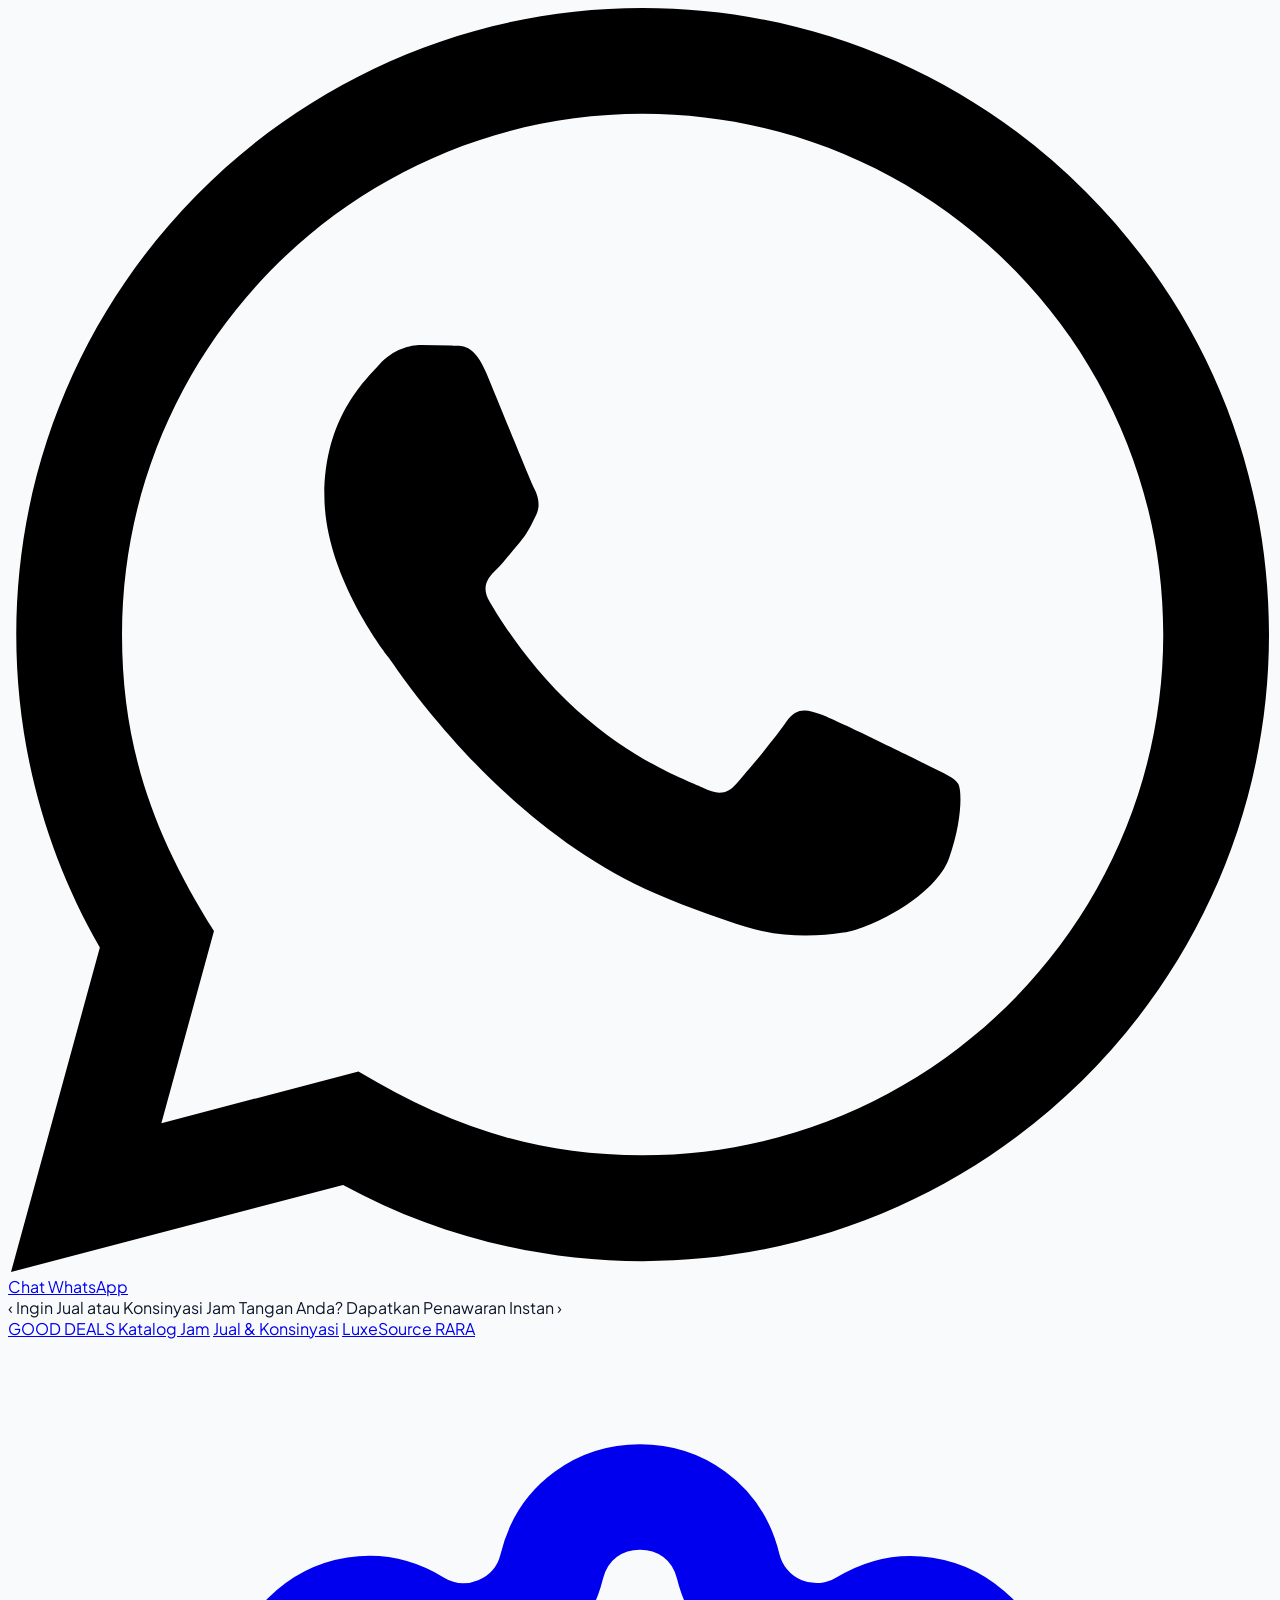
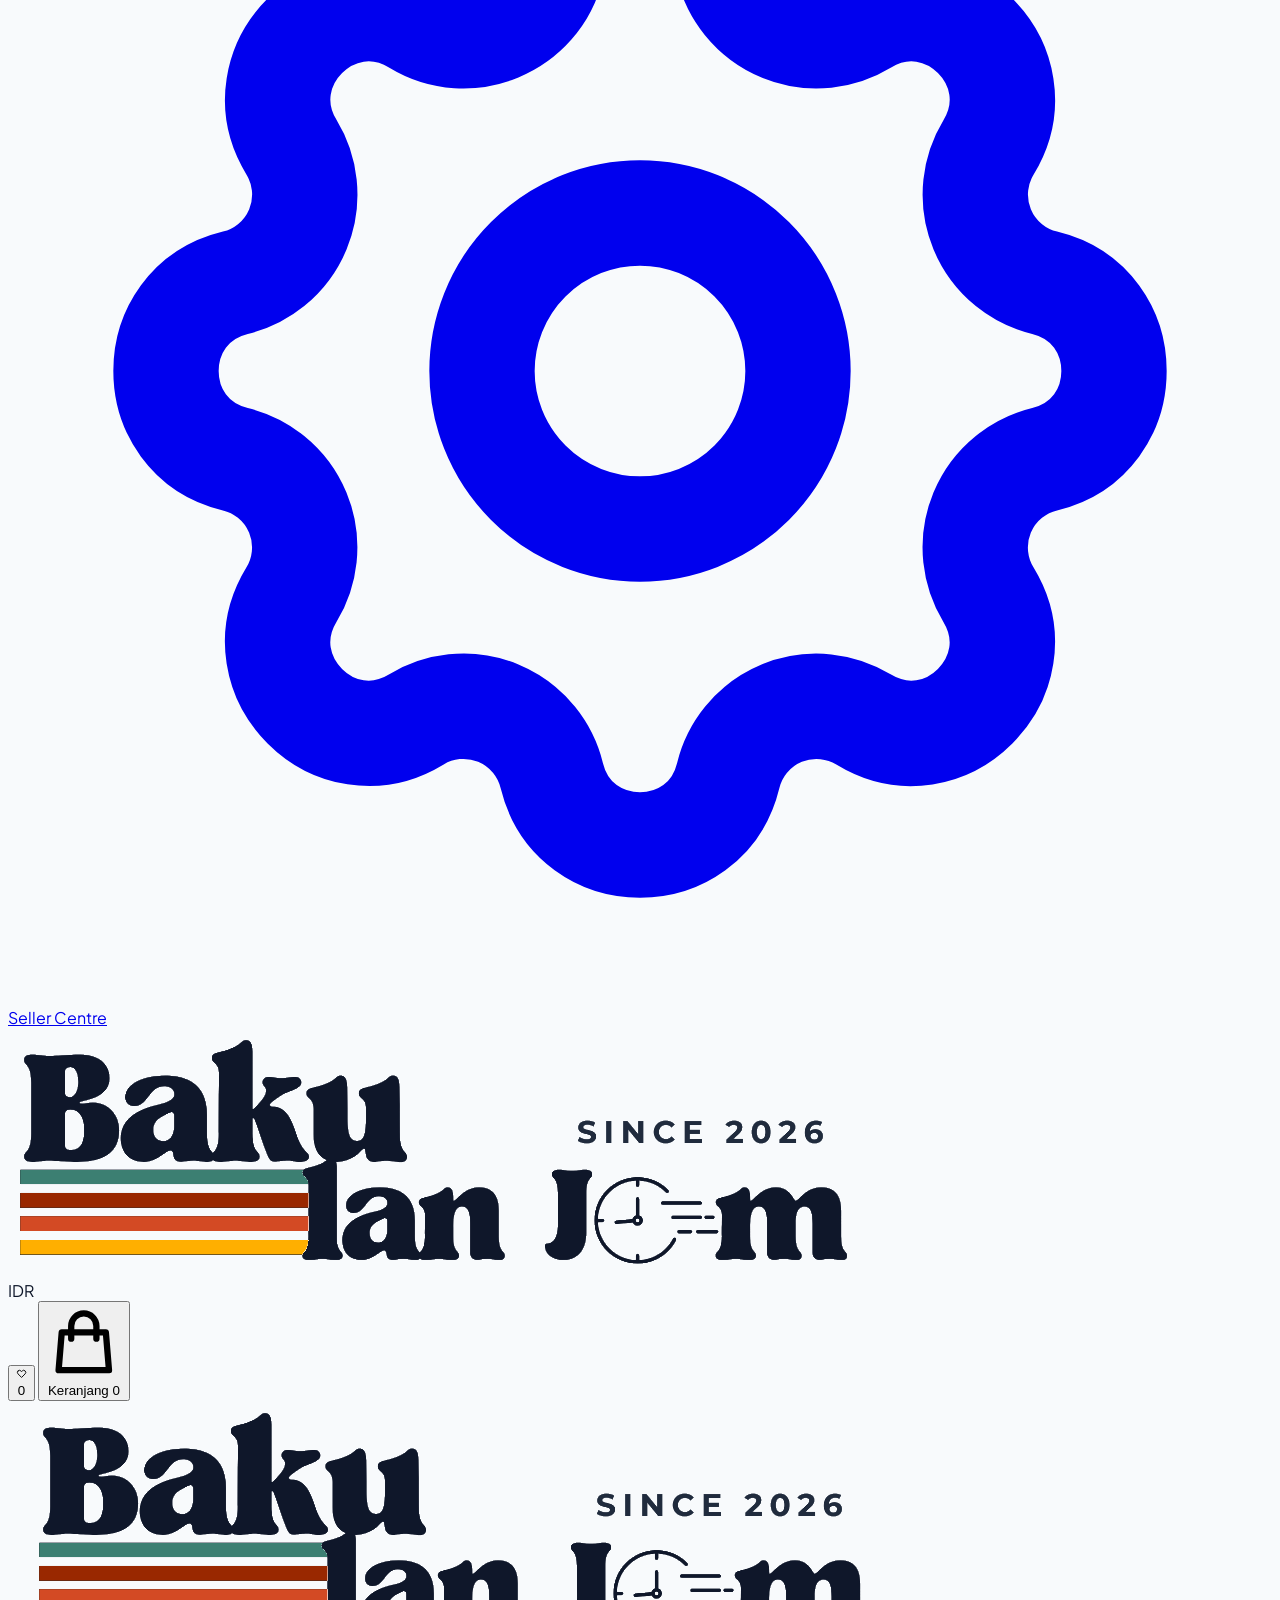
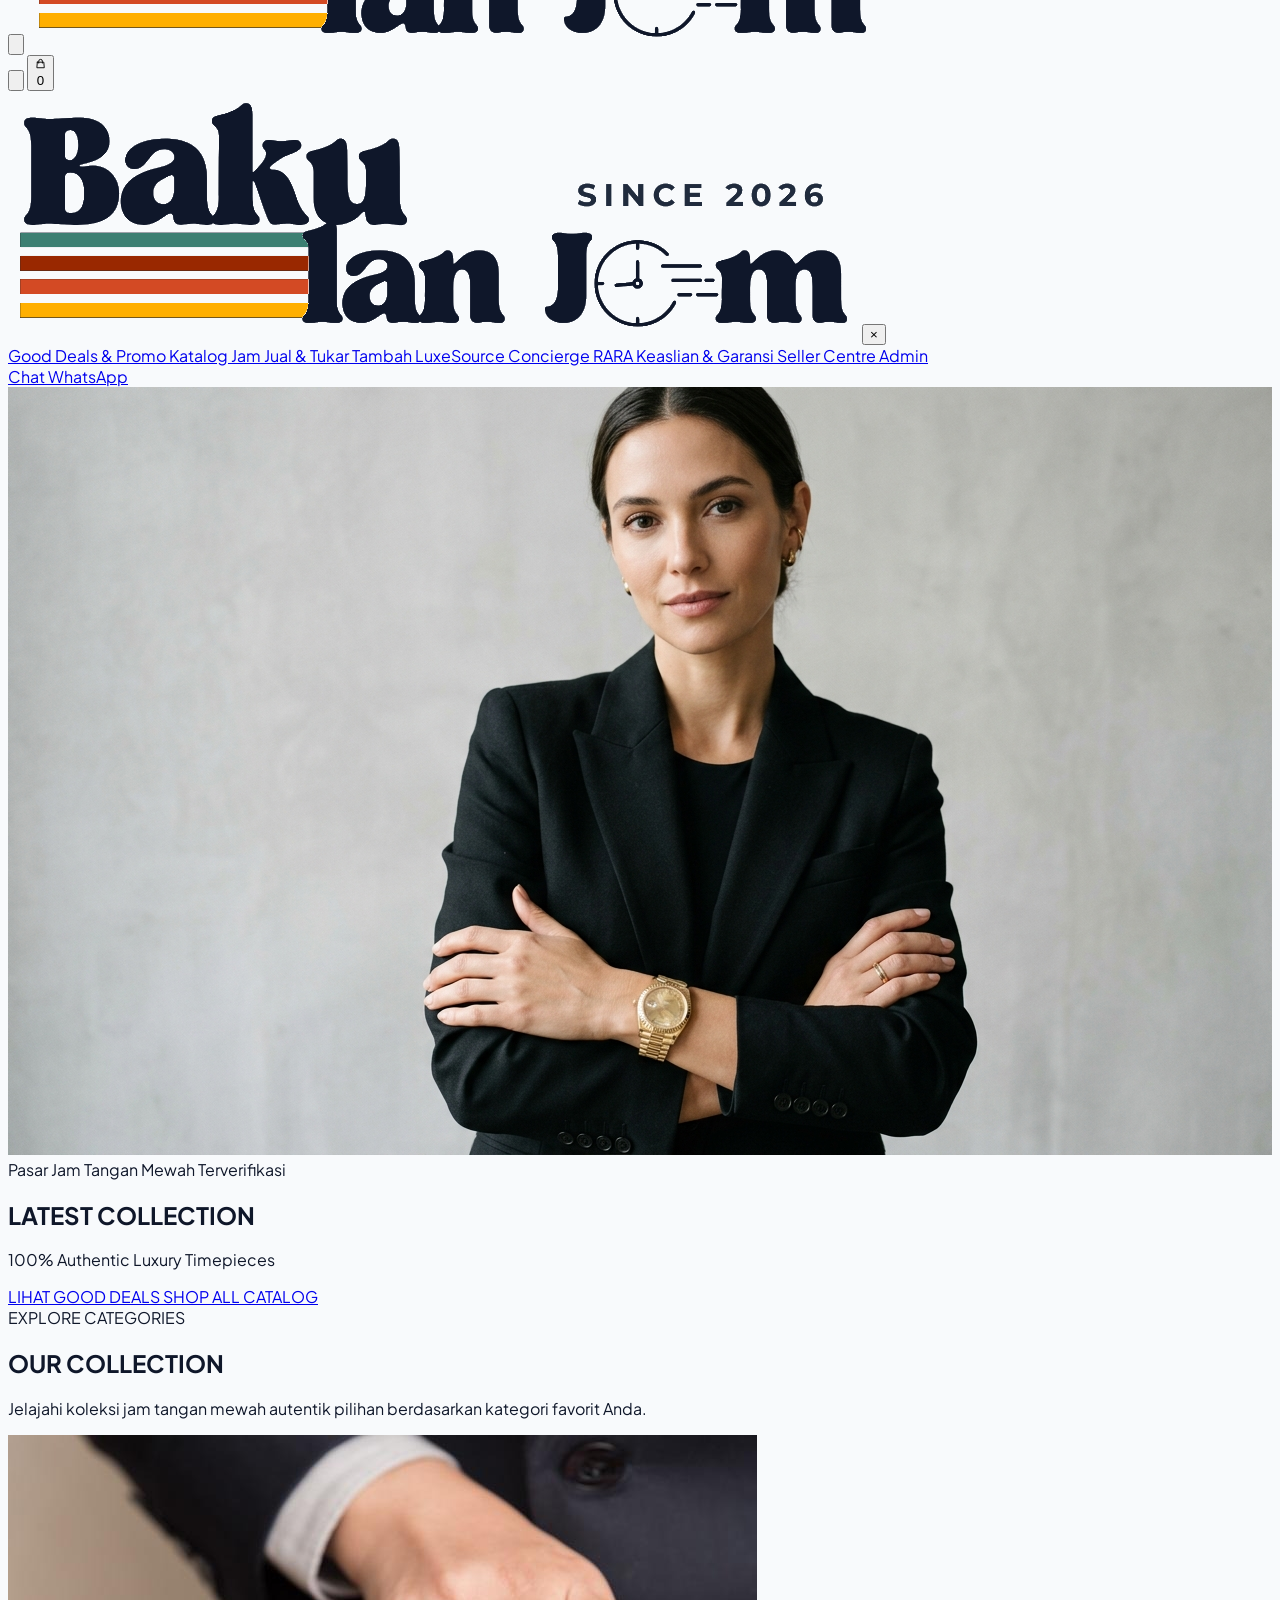
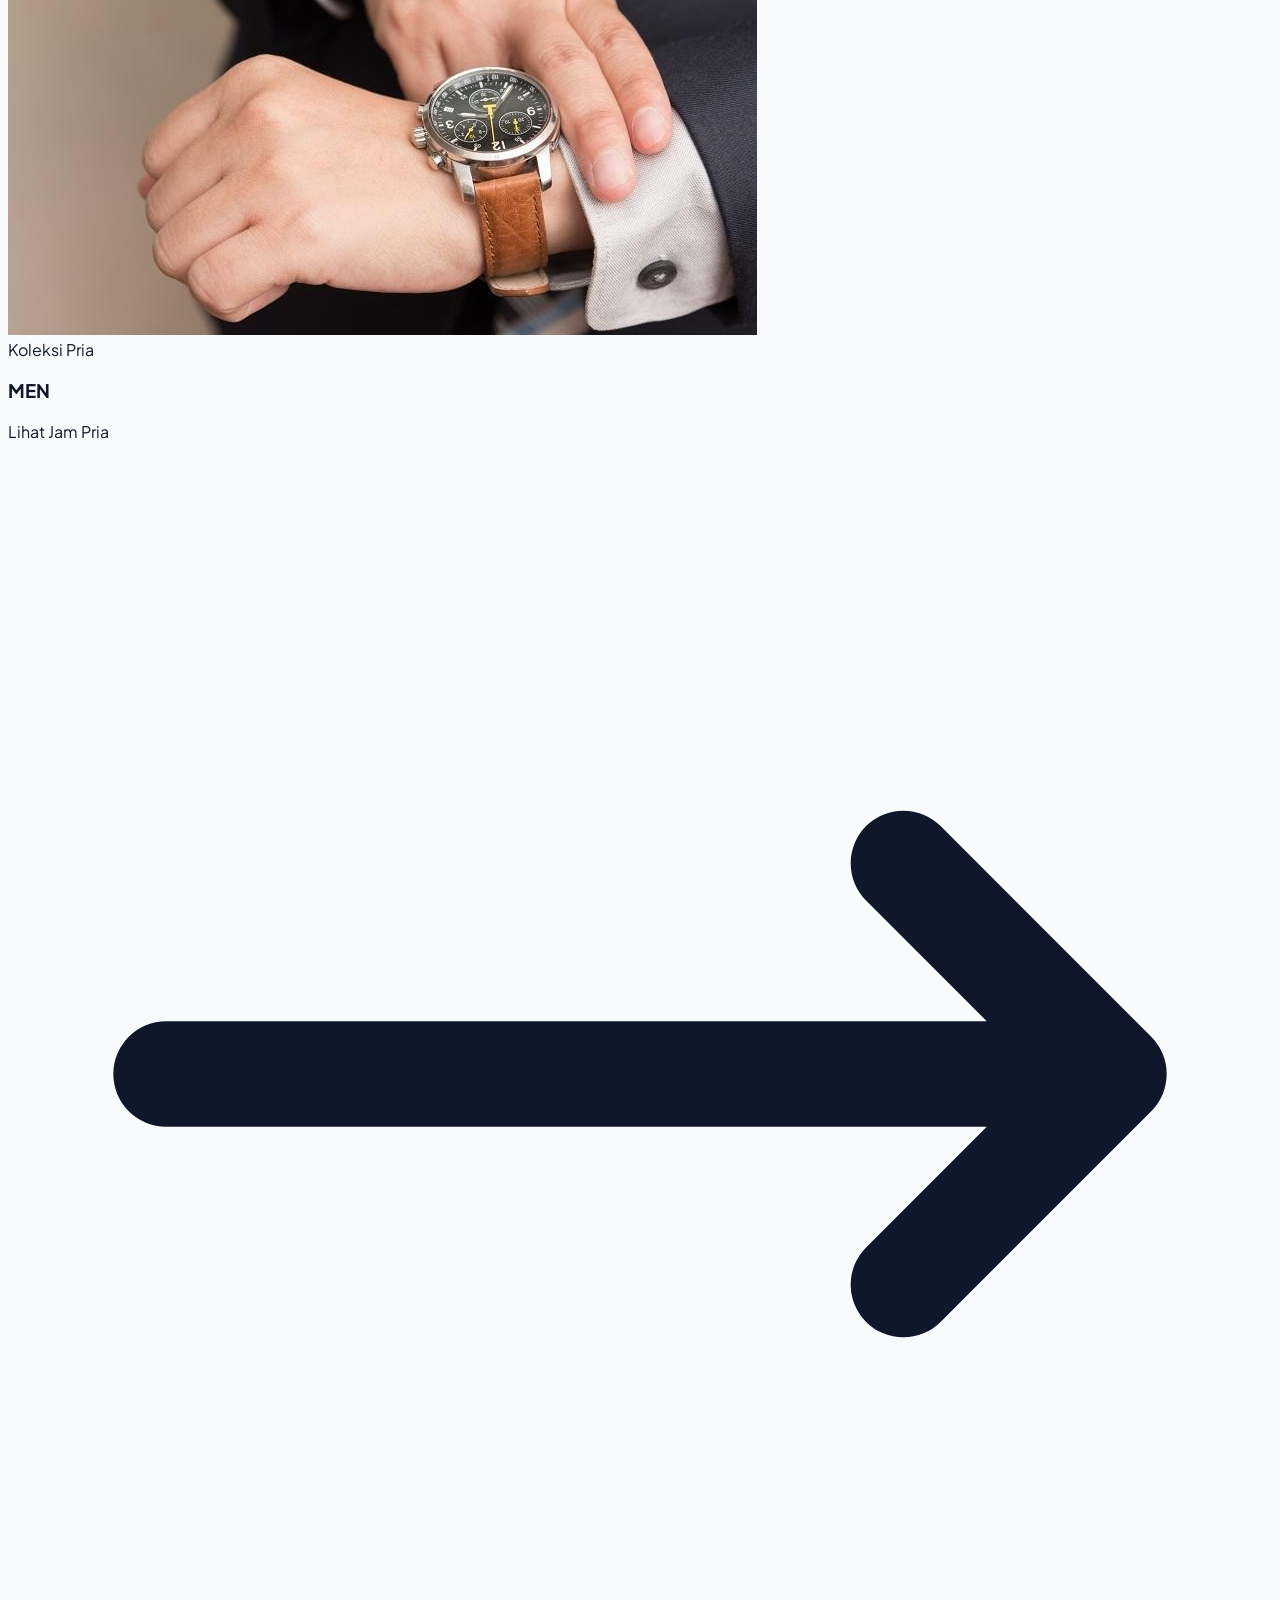
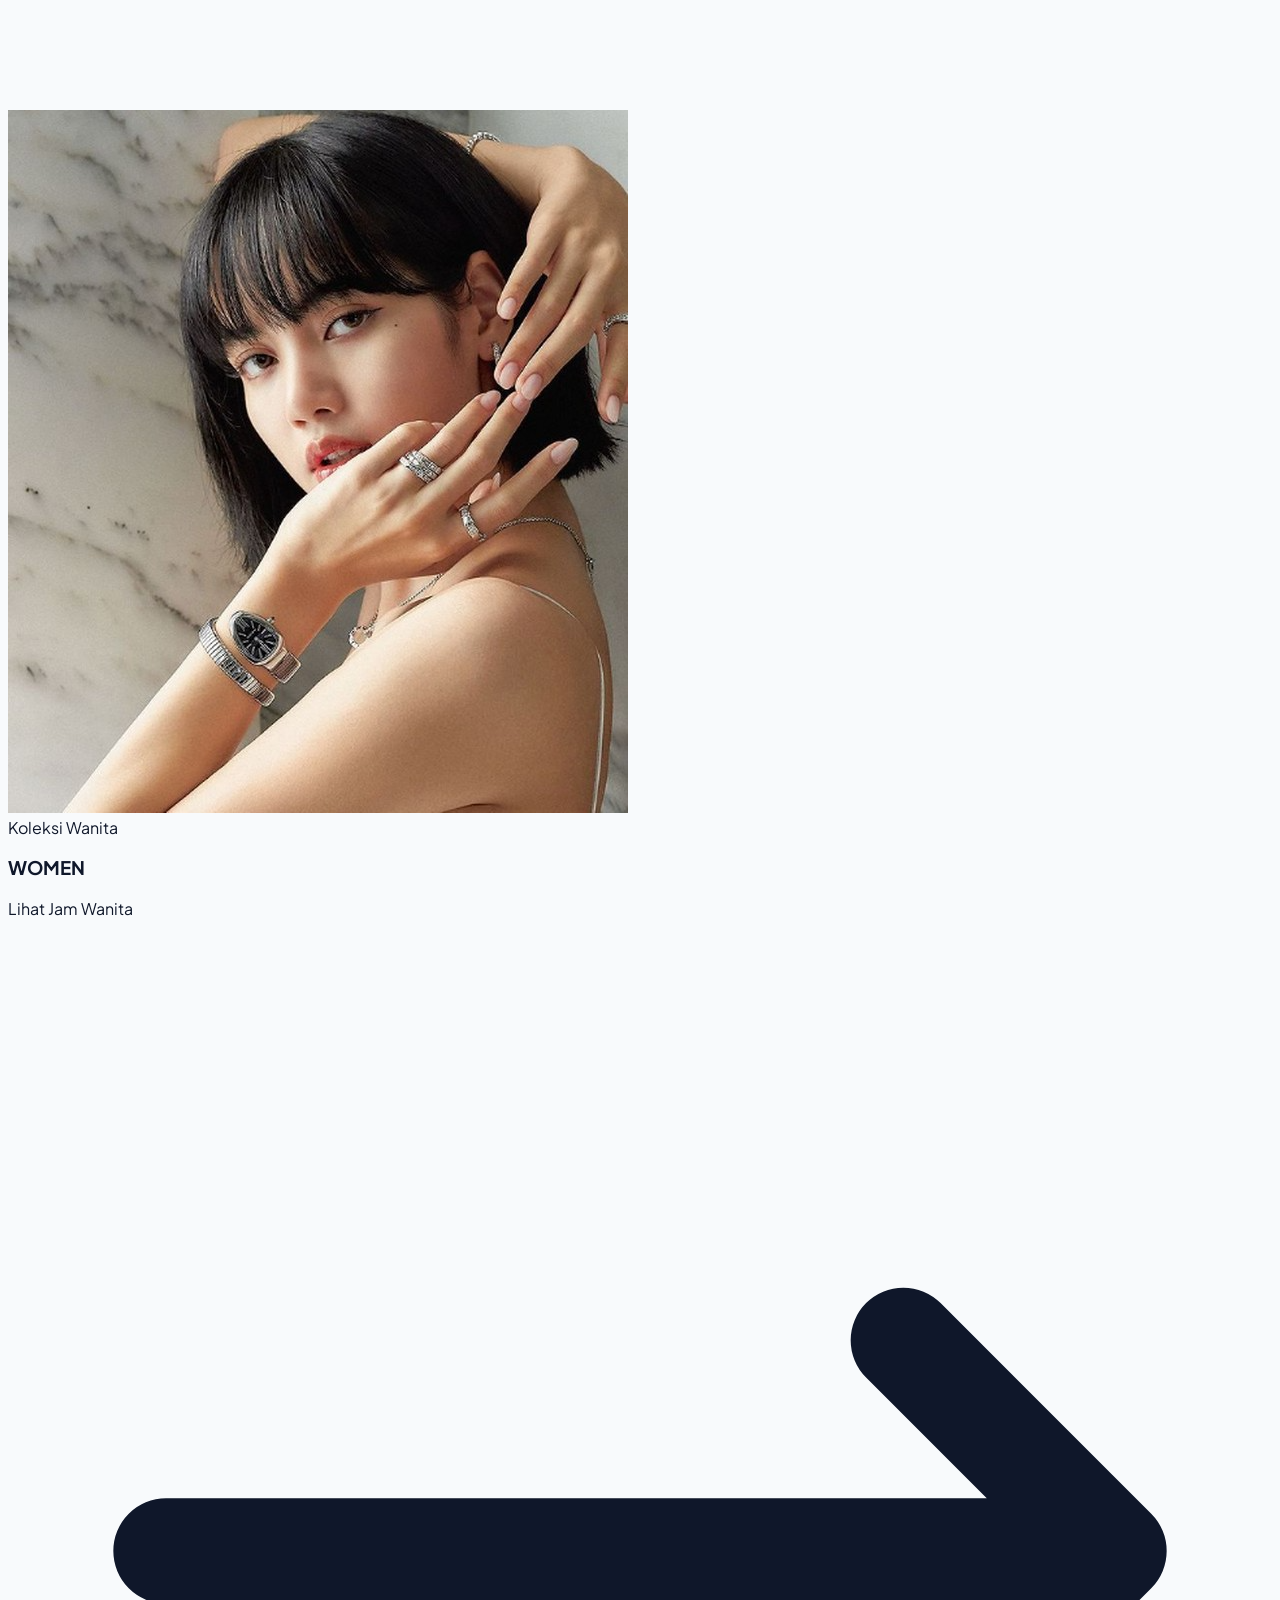
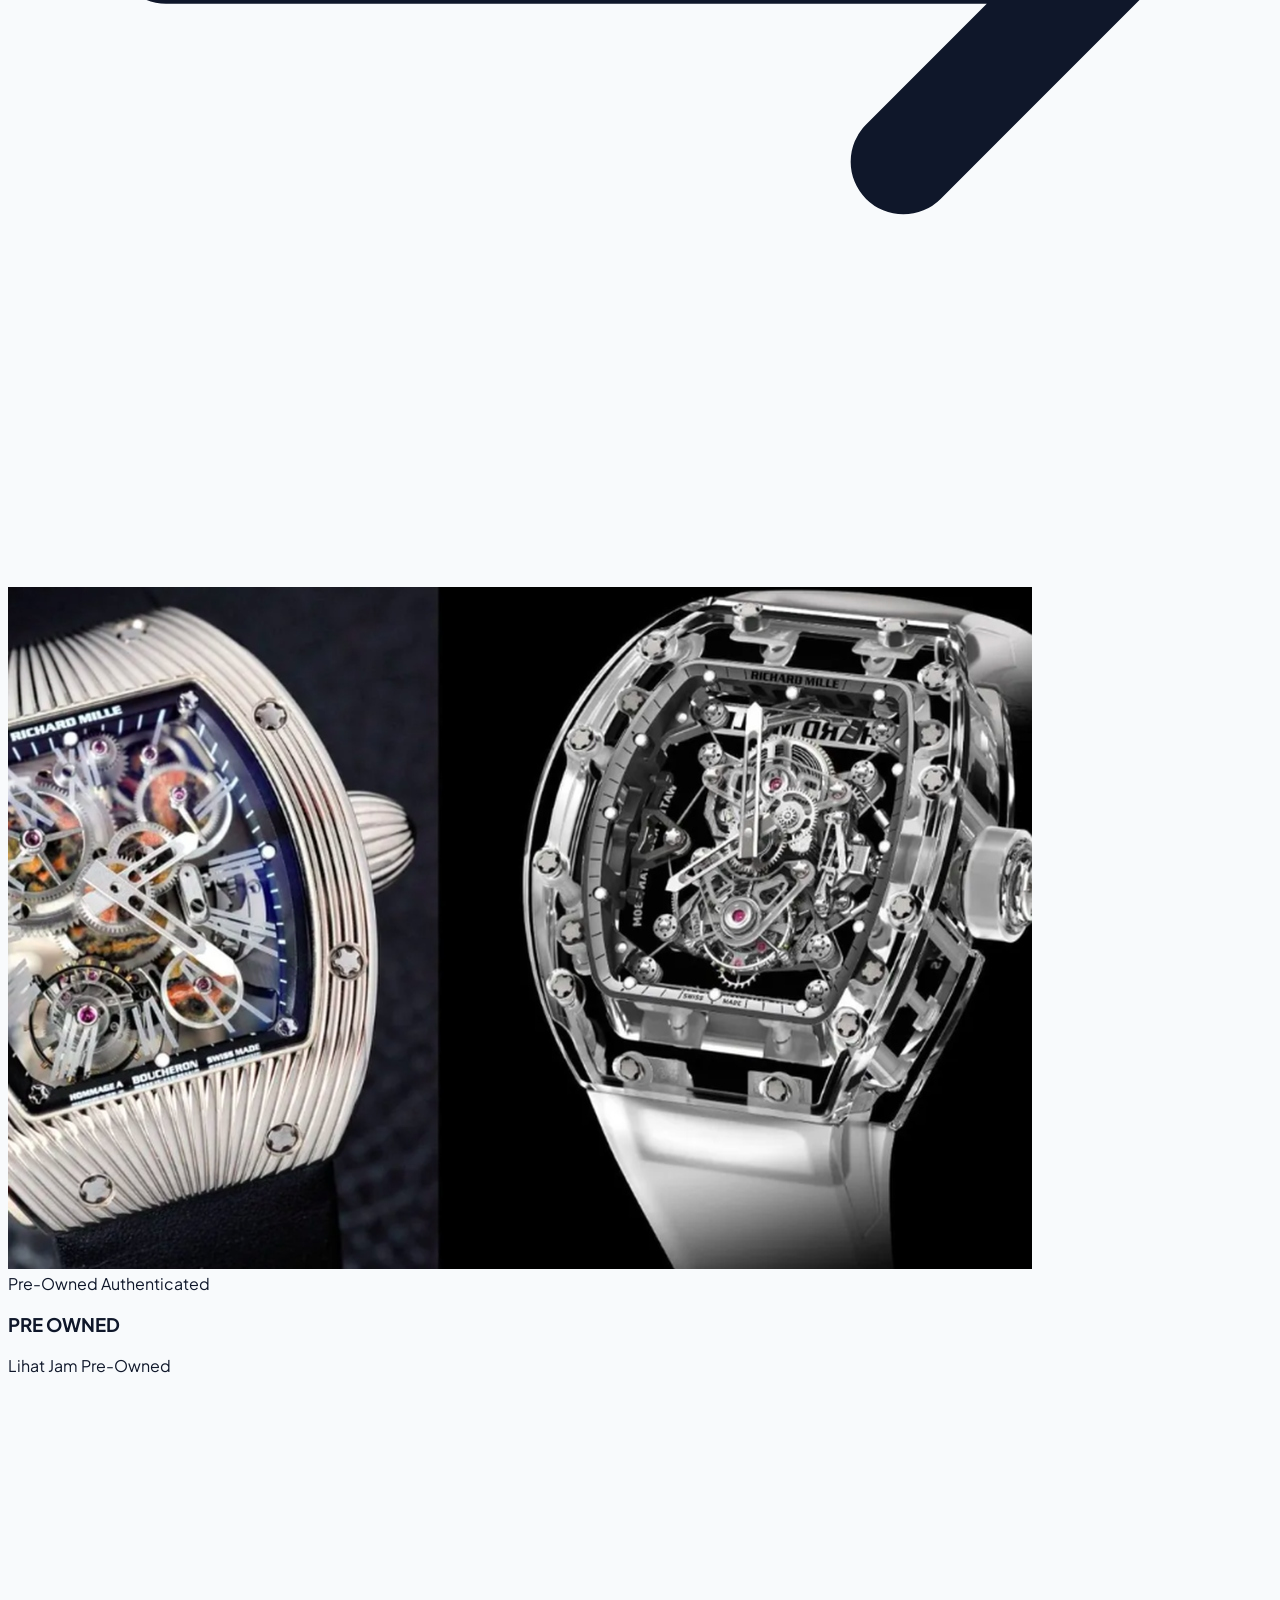
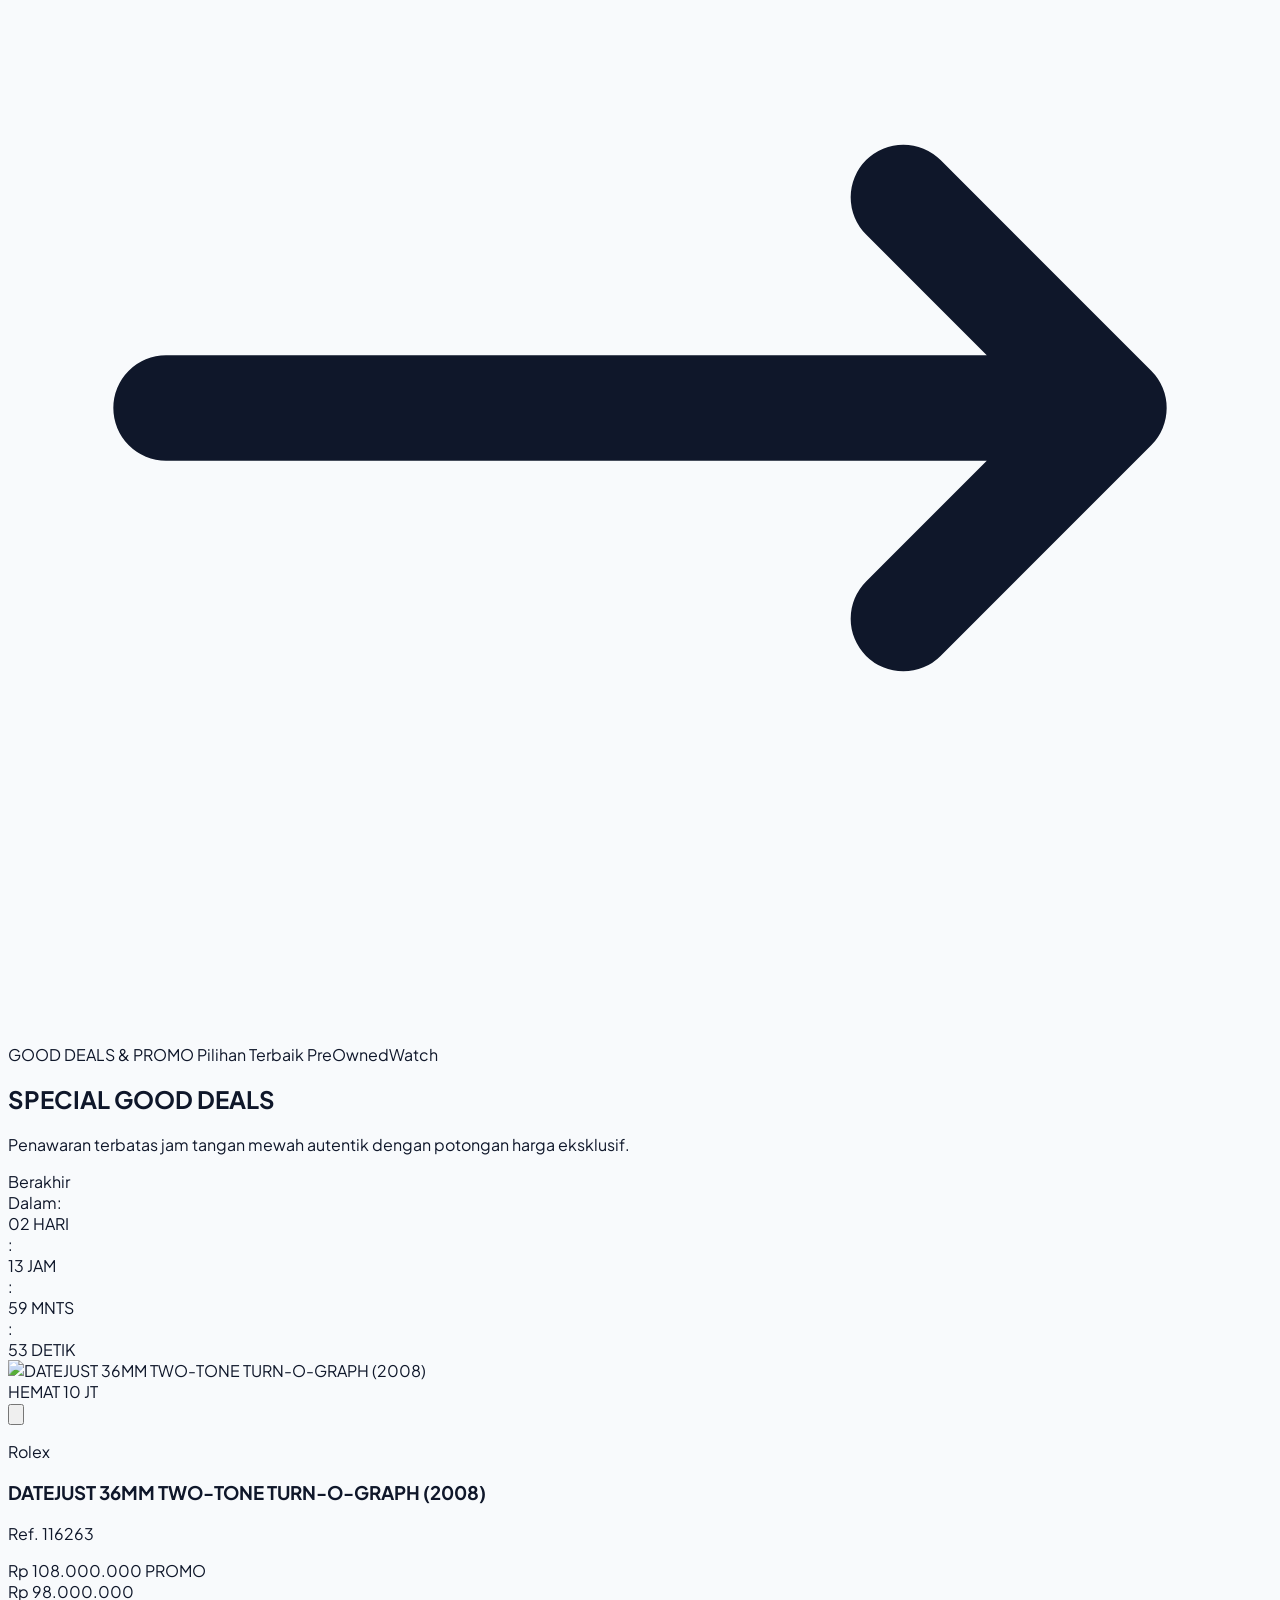
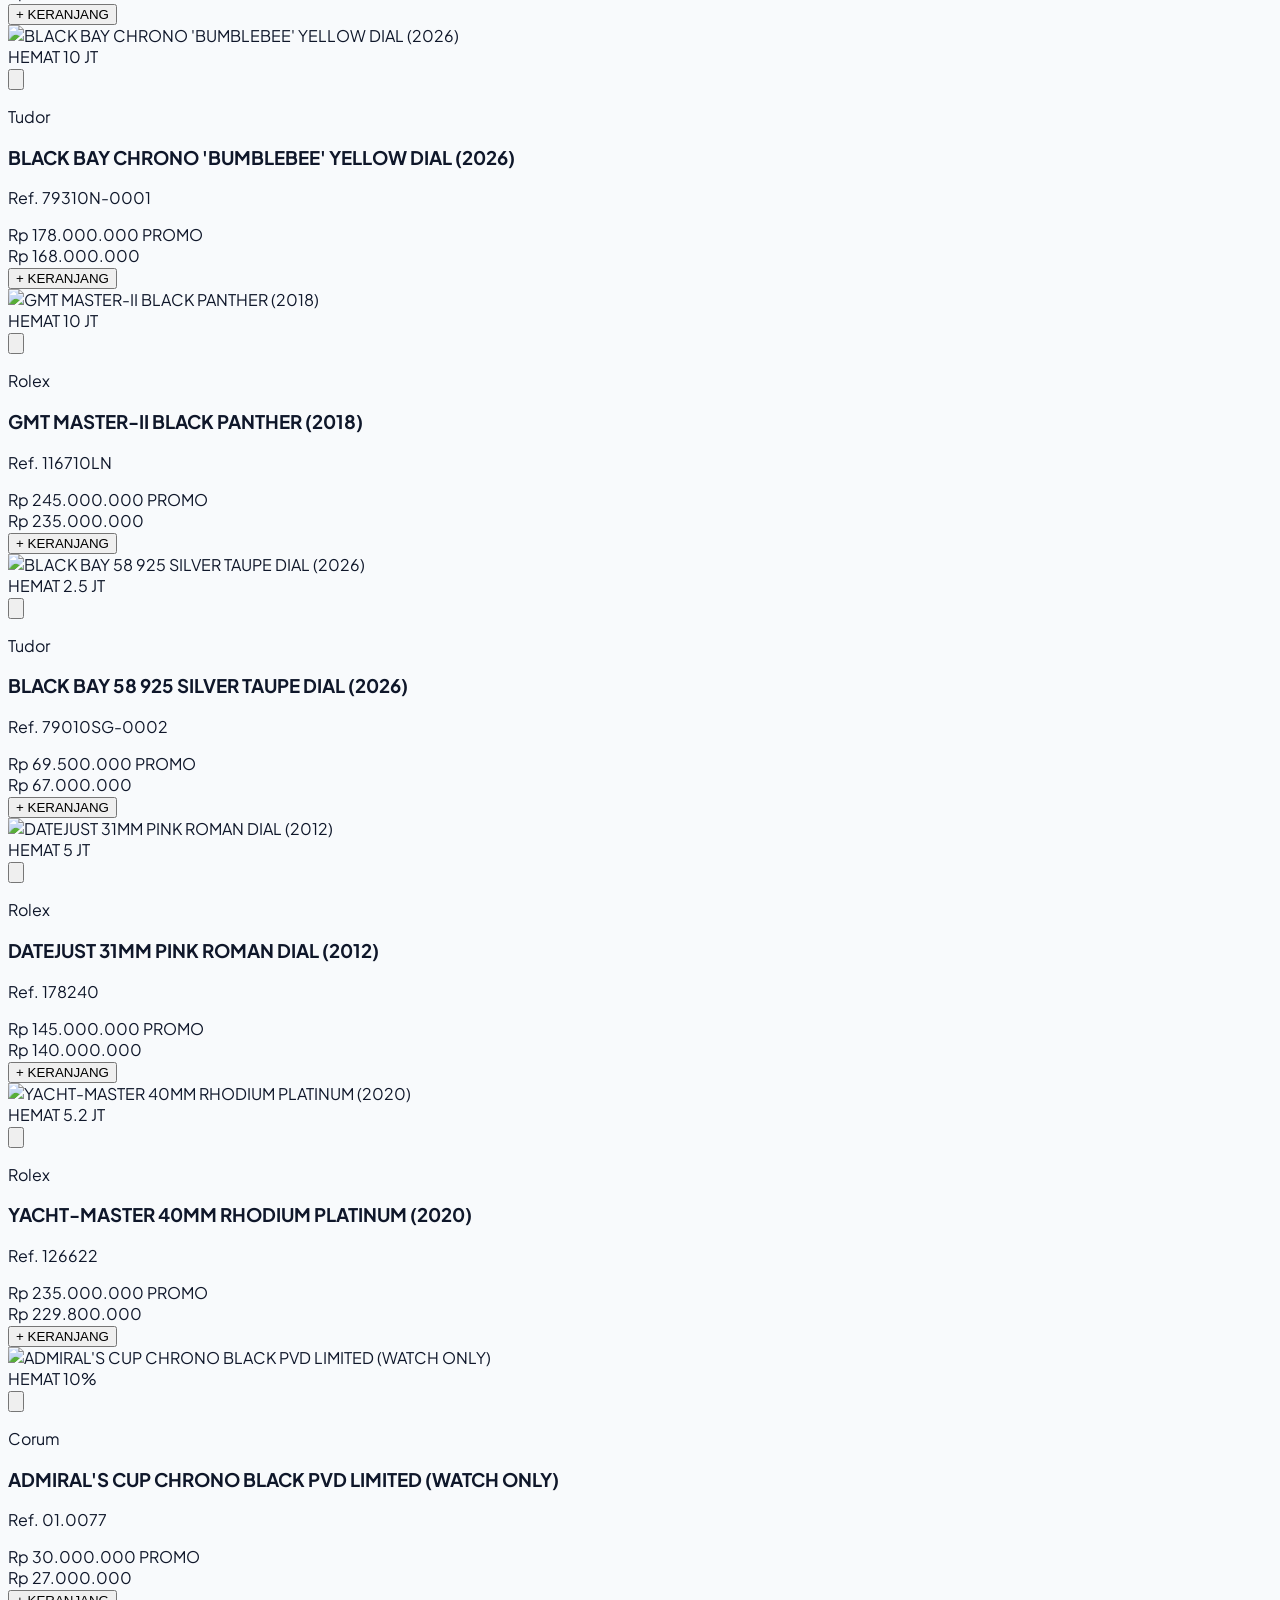
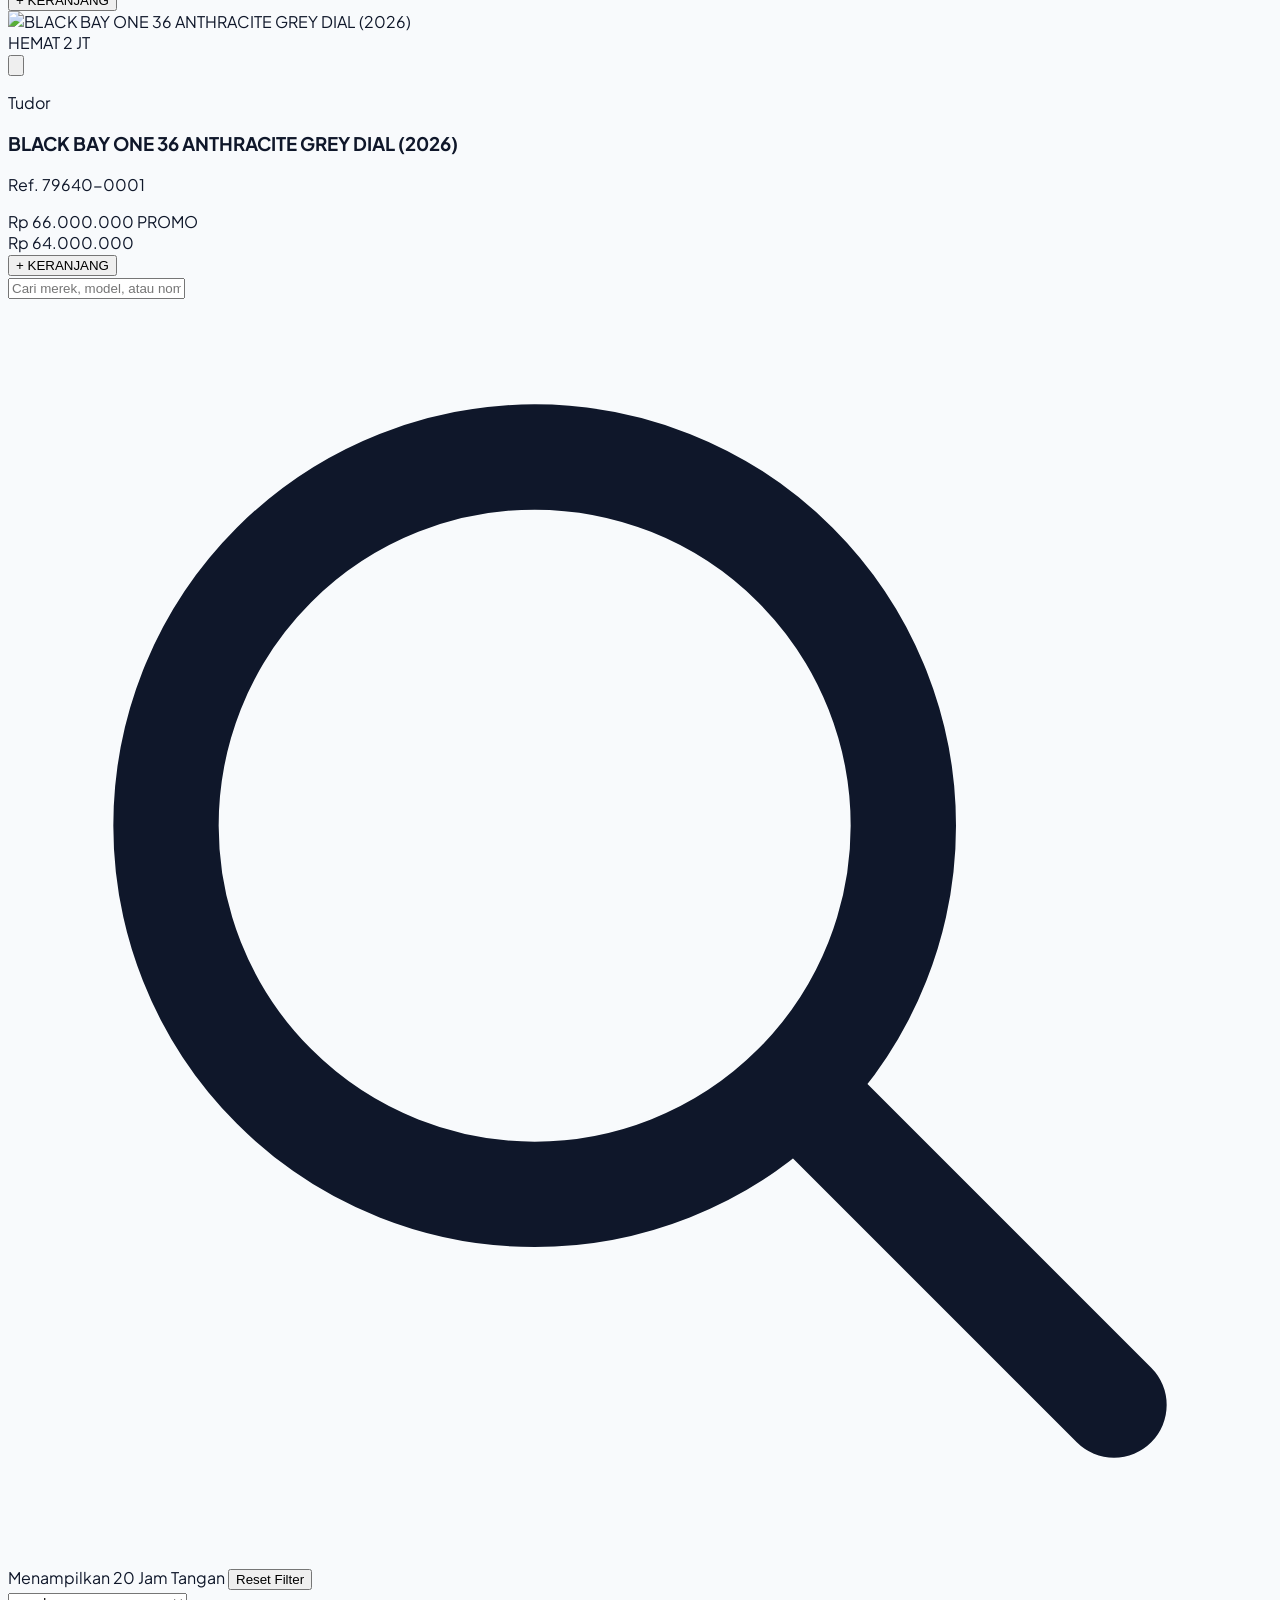
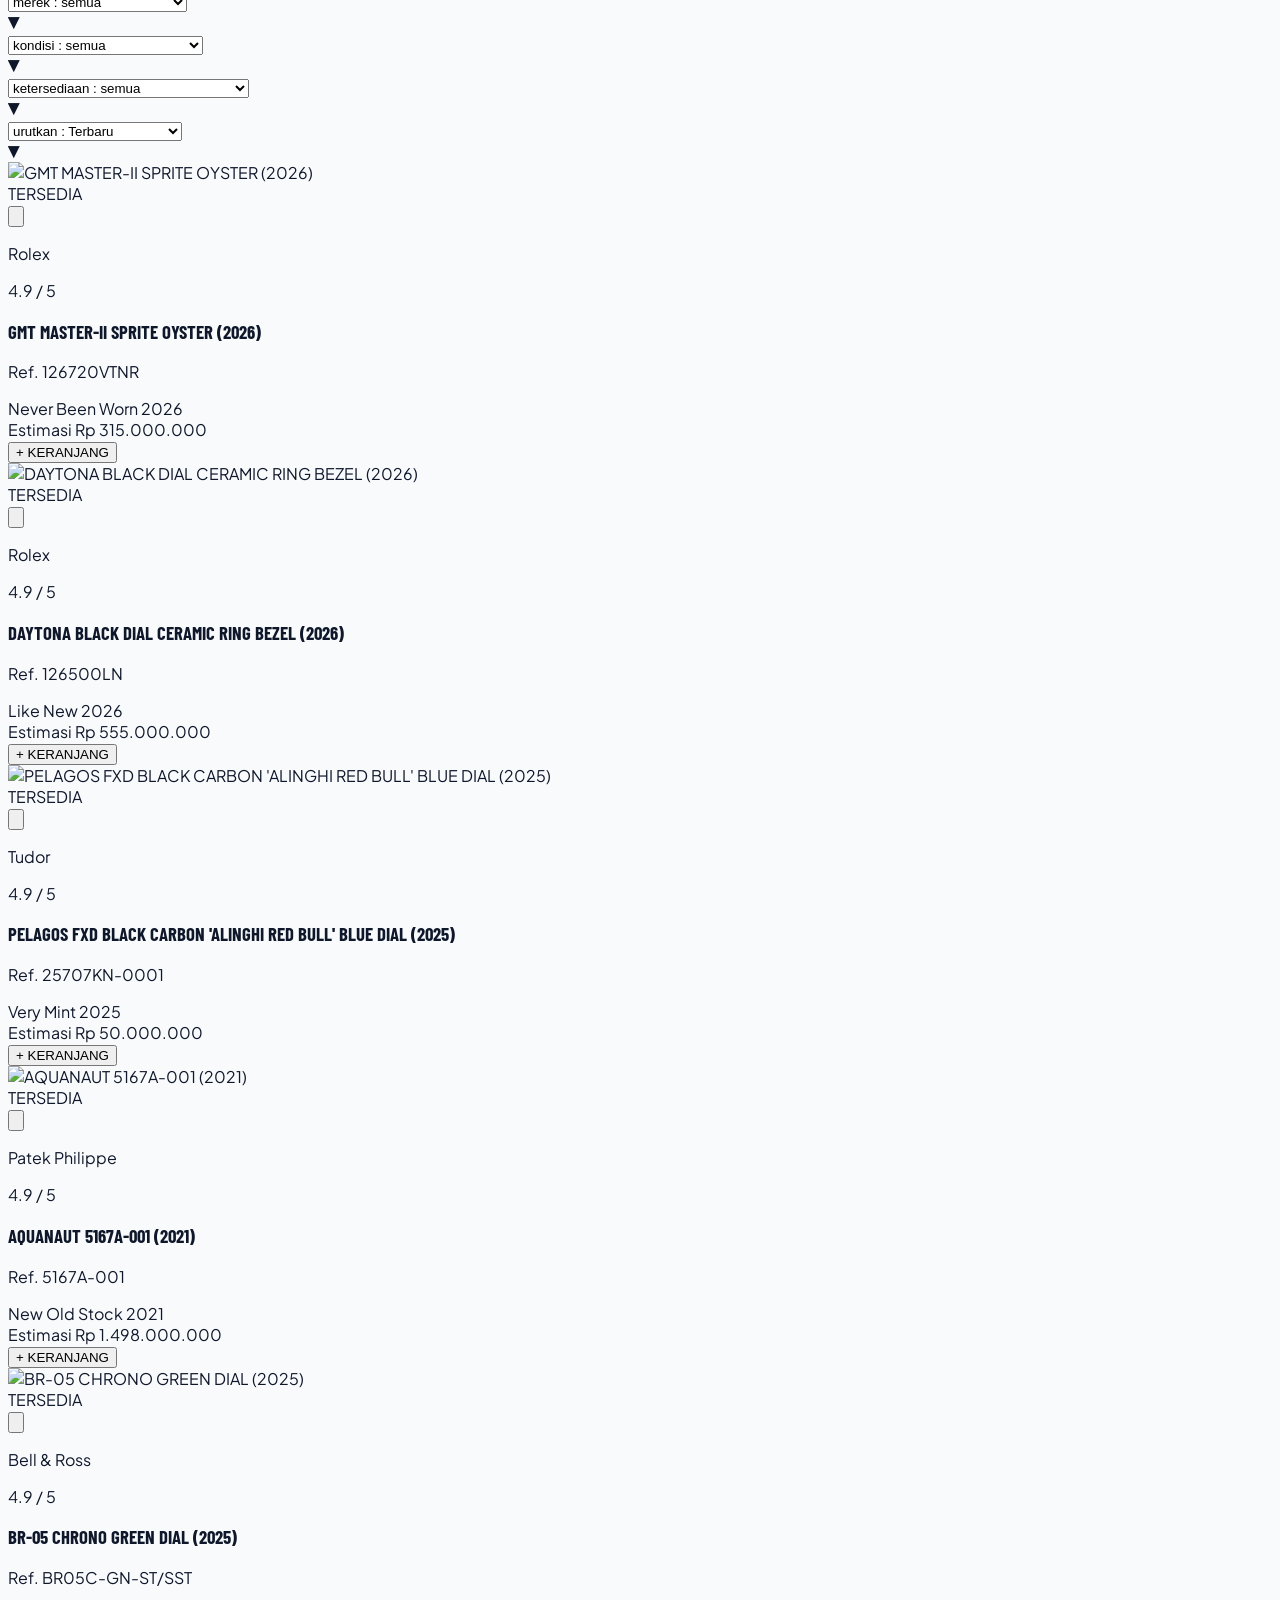
==== commit 294e3a49: "feat: Add OUR COLLECTION category section with MEN, WOMEN, PRE OWNED filter cards using user uploade" ====
--- a/public/index.html
+++ b/public/index.html
@@ -264,6 +264,73 @@
                 <a href="#katalog" class="min-h-11 min-h-[44px] w-full sm:w-auto px-6 py-3.5 inline-flex items-center justify-center border border-white/80 hover:border-white text-white hover:bg-white hover:text-slate-950 font-bold rounded-full text-xs sm:text-sm uppercase tracking-widest transition-all duration-300 backdrop-blur-xs shadow-xl hover:scale-105">
                     SHOP ALL CATALOG
                 </a>
+            </div>
+        </div>
+    </section>
+
+    <!-- 2.3. OUR COLLECTION SECTION (Placed Above Good Deals) -->
+    <section id="our-collection" class="w-full bg-white py-12 sm:py-16 border-b border-slate-200/80 relative">
+        <div class="w-full max-w-7xl mx-auto px-4 sm:px-6 lg:px-8">
+            <!-- Section Header -->
+            <div class="text-center max-w-2xl mx-auto mb-10 sm:mb-12">
+                <span class="bg-blue-50 text-blue-700 border border-blue-200 text-[10px] sm:text-xs font-bold uppercase tracking-widest px-3 py-1 rounded-full inline-block mb-3">
+                    EXPLORE CATEGORIES
+                </span>
+                <h2 class="text-3xl sm:text-4xl font-sans font-extrabold uppercase tracking-tight text-slate-900 leading-none">
+                    OUR COLLECTION
+                </h2>
+                <p class="text-xs sm:text-sm text-slate-500 mt-2.5 font-medium">Jelajahi koleksi jam tangan mewah autentik pilihan berdasarkan kategori favorit Anda.</p>
+            </div>
+
+            <!-- 3 Category Cards Grid -->
+            <div class="grid grid-cols-1 md:grid-cols-3 gap-6 sm:gap-8">
+                <!-- Card 1: MEN -->
+                <div onclick="filterCollectionCategory('Men')" class="group relative aspect-[3/4] sm:aspect-[4/5] rounded-2xl overflow-hidden cursor-pointer shadow-md hover:shadow-2xl transition-all duration-500 border border-slate-200/80 bg-slate-900">
+                    <img src="collection-men.jpg" alt="Men Collection" class="w-full h-full object-cover group-hover:scale-110 transition-transform duration-700 opacity-90 group-hover:opacity-100">
+                    <div class="absolute inset-0 bg-gradient-to-t from-slate-950/85 via-slate-950/30 to-transparent"></div>
+                    <div class="absolute bottom-0 left-0 right-0 p-6 sm:p-8 flex flex-col justify-end">
+                        <span class="text-blue-400 text-[10px] sm:text-xs font-bold uppercase tracking-widest mb-1">Koleksi Pria</span>
+                        <h3 class="text-3xl sm:text-4xl font-sans font-extrabold text-white uppercase tracking-tight drop-shadow-md group-hover:text-blue-300 transition-colors">
+                            MEN
+                        </h3>
+                        <div class="mt-3 inline-flex items-center gap-2 text-xs font-bold text-white uppercase tracking-wider group-hover:translate-x-1 transition-transform">
+                            <span>Lihat Jam Pria</span>
+                            <svg class="w-4 h-4 text-blue-400" fill="none" stroke="currentColor" viewBox="0 0 24 24"><path stroke-linecap="round" stroke-linejoin="round" stroke-width="2" d="M17 8l4 4m0 0l-4 4m4-4H3"></path></svg>
+                        </div>
+                    </div>
+                </div>
+
+                <!-- Card 2: WOMEN -->
+                <div onclick="filterCollectionCategory('Women')" class="group relative aspect-[3/4] sm:aspect-[4/5] rounded-2xl overflow-hidden cursor-pointer shadow-md hover:shadow-2xl transition-all duration-500 border border-slate-200/80 bg-slate-900">
+                    <img src="collection-women.png" alt="Women Collection" class="w-full h-full object-cover group-hover:scale-110 transition-transform duration-700 opacity-90 group-hover:opacity-100">
+                    <div class="absolute inset-0 bg-gradient-to-t from-slate-950/85 via-slate-950/30 to-transparent"></div>
+                    <div class="absolute bottom-0 left-0 right-0 p-6 sm:p-8 flex flex-col justify-end">
+                        <span class="text-blue-400 text-[10px] sm:text-xs font-bold uppercase tracking-widest mb-1">Koleksi Wanita</span>
+                        <h3 class="text-3xl sm:text-4xl font-sans font-extrabold text-white uppercase tracking-tight drop-shadow-md group-hover:text-blue-300 transition-colors">
+                            WOMEN
+                        </h3>
+                        <div class="mt-3 inline-flex items-center gap-2 text-xs font-bold text-white uppercase tracking-wider group-hover:translate-x-1 transition-transform">
+                            <span>Lihat Jam Wanita</span>
+                            <svg class="w-4 h-4 text-blue-400" fill="none" stroke="currentColor" viewBox="0 0 24 24"><path stroke-linecap="round" stroke-linejoin="round" stroke-width="2" d="M17 8l4 4m0 0l-4 4m4-4H3"></path></svg>
+                        </div>
+                    </div>
+                </div>
+
+                <!-- Card 3: PRE OWNED -->
+                <div onclick="filterCollectionCategory('PreOwned')" class="group relative aspect-[3/4] sm:aspect-[4/5] rounded-2xl overflow-hidden cursor-pointer shadow-md hover:shadow-2xl transition-all duration-500 border border-slate-200/80 bg-slate-900">
+                    <img src="collection-preowned.jpg" alt="Pre Owned Collection" class="w-full h-full object-cover group-hover:scale-110 transition-transform duration-700 opacity-90 group-hover:opacity-100">
+                    <div class="absolute inset-0 bg-gradient-to-t from-slate-950/85 via-slate-950/30 to-transparent"></div>
+                    <div class="absolute bottom-0 left-0 right-0 p-6 sm:p-8 flex flex-col justify-end">
+                        <span class="text-blue-400 text-[10px] sm:text-xs font-bold uppercase tracking-widest mb-1">Pre-Owned Authenticated</span>
+                        <h3 class="text-3xl sm:text-4xl font-sans font-extrabold text-white uppercase tracking-tight drop-shadow-md group-hover:text-blue-300 transition-colors">
+                            PRE OWNED
+                        </h3>
+                        <div class="mt-3 inline-flex items-center gap-2 text-xs font-bold text-white uppercase tracking-wider group-hover:translate-x-1 transition-transform">
+                            <span>Lihat Jam Pre-Owned</span>
+                            <svg class="w-4 h-4 text-blue-400" fill="none" stroke="currentColor" viewBox="0 0 24 24"><path stroke-linecap="round" stroke-linejoin="round" stroke-width="2" d="M17 8l4 4m0 0l-4 4m4-4H3"></path></svg>
+                        </div>
+                    </div>
+                </div>
             </div>
         </div>
     </section>
@@ -1479,11 +1546,41 @@
             renderProducts(currentProducts);
         }
 
+        function filterCollectionCategory(type) {
+            const catalogSection = document.getElementById('katalog');
+            const searchInput = document.getElementById('global-search');
+            
+            if (type === 'Men') {
+                if (searchInput) searchInput.value = 'Men';
+            } else if (type === 'Women') {
+                if (searchInput) searchInput.value = 'Women';
+            } else if (type === 'PreOwned') {
+                if (searchInput) searchInput.value = 'Pre-Owned';
+            }
+            
+            if (catalogSection) {
+                catalogSection.scrollIntoView({ behavior: 'smooth' });
+            }
+            
+            fetchProducts();
+        }
+
         function filterLocalProducts(items, search, brand, condition, availability) {
             const list = Array.isArray(items) && items.length > 0 ? items : fallbackProducts;
             return list.filter(p => {
-                const s = (search || '').toLowerCase();
-                const matchSearch = !s || p.model.toLowerCase().includes(s) || p.reference.toLowerCase().includes(s) || (p.brand && p.brand.name.toLowerCase().includes(s));
+                const s = (search || '').trim().toLowerCase();
+                let matchSearch = !s;
+                if (s) {
+                    if (s === 'men') {
+                        matchSearch = !p.model.toLowerCase().includes('pink') && !p.model.toLowerCase().includes('ladies') && !p.model.toLowerCase().includes('31mm') && !p.model.toLowerCase().includes('28mm');
+                    } else if (s === 'women') {
+                        matchSearch = p.model.toLowerCase().includes('pink') || p.model.toLowerCase().includes('ladies') || p.model.toLowerCase().includes('31mm') || p.model.toLowerCase().includes('28mm') || p.model.toLowerCase().includes('women');
+                    } else if (s === 'pre-owned' || s === 'preowned') {
+                        matchSearch = true; // All items are pre-owned luxury timepieces
+                    } else {
+                        matchSearch = p.model.toLowerCase().includes(s) || p.reference.toLowerCase().includes(s) || (p.brand && p.brand.name.toLowerCase().includes(s)) || p.condition.toLowerCase().includes(s);
+                    }
+                }
                 const matchBrand = !brand || (p.brand && p.brand.name.toLowerCase() === brand.toLowerCase());
                 const matchCondition = !condition || p.condition.toLowerCase().includes(condition.toLowerCase());
                 const matchAvailability = !availability || p.availability === availability;
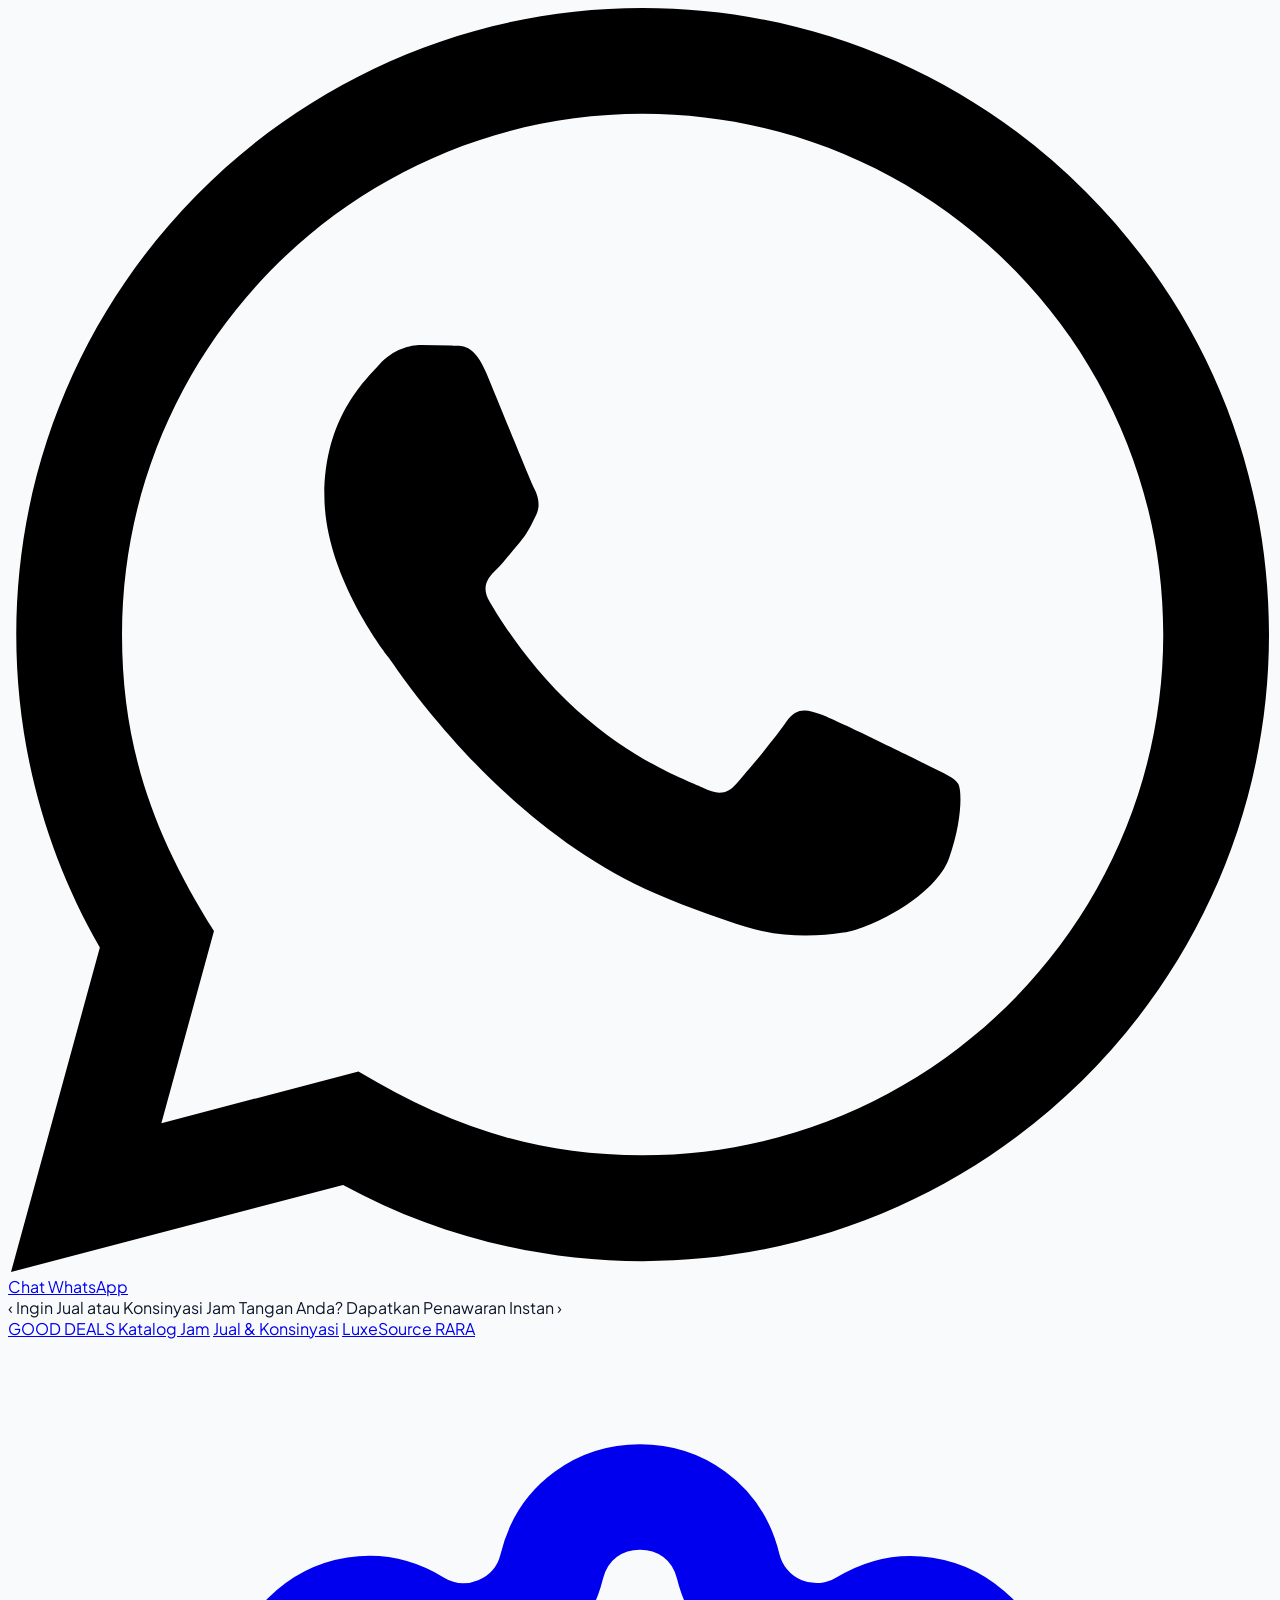
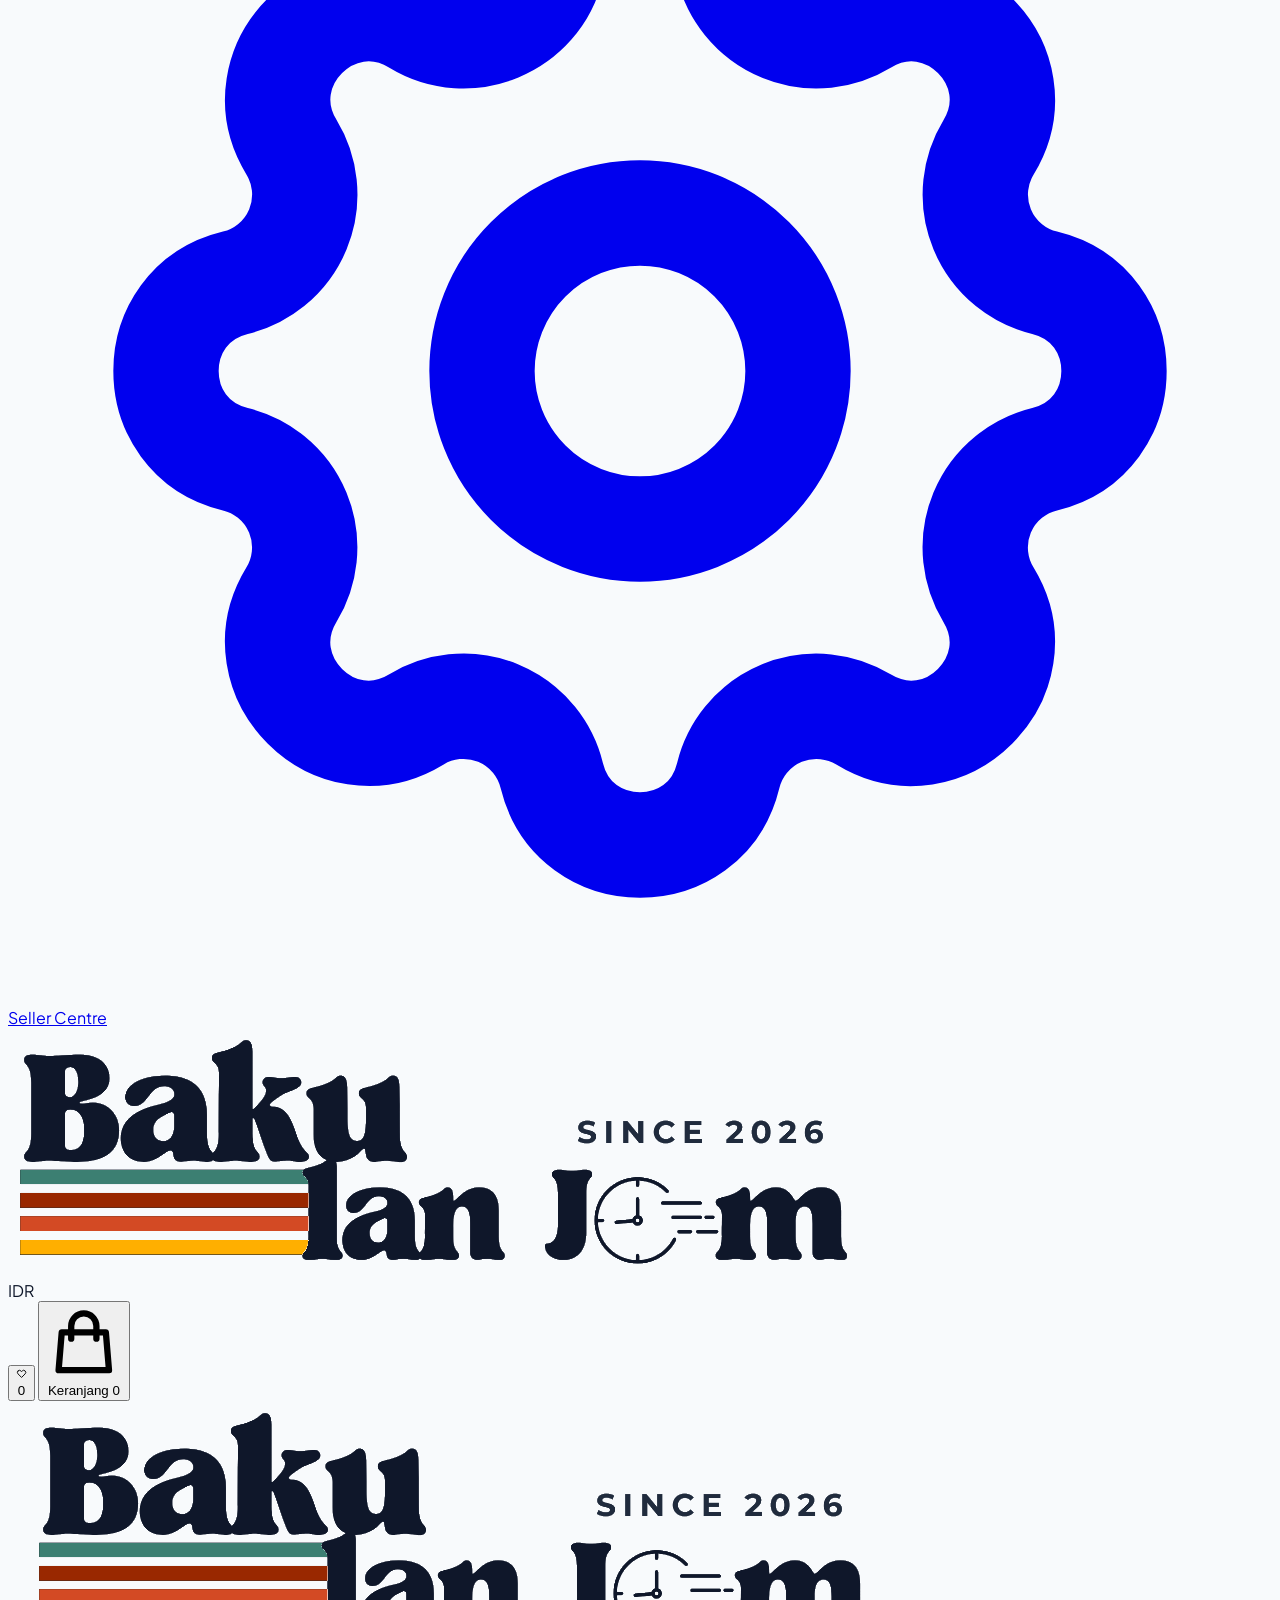
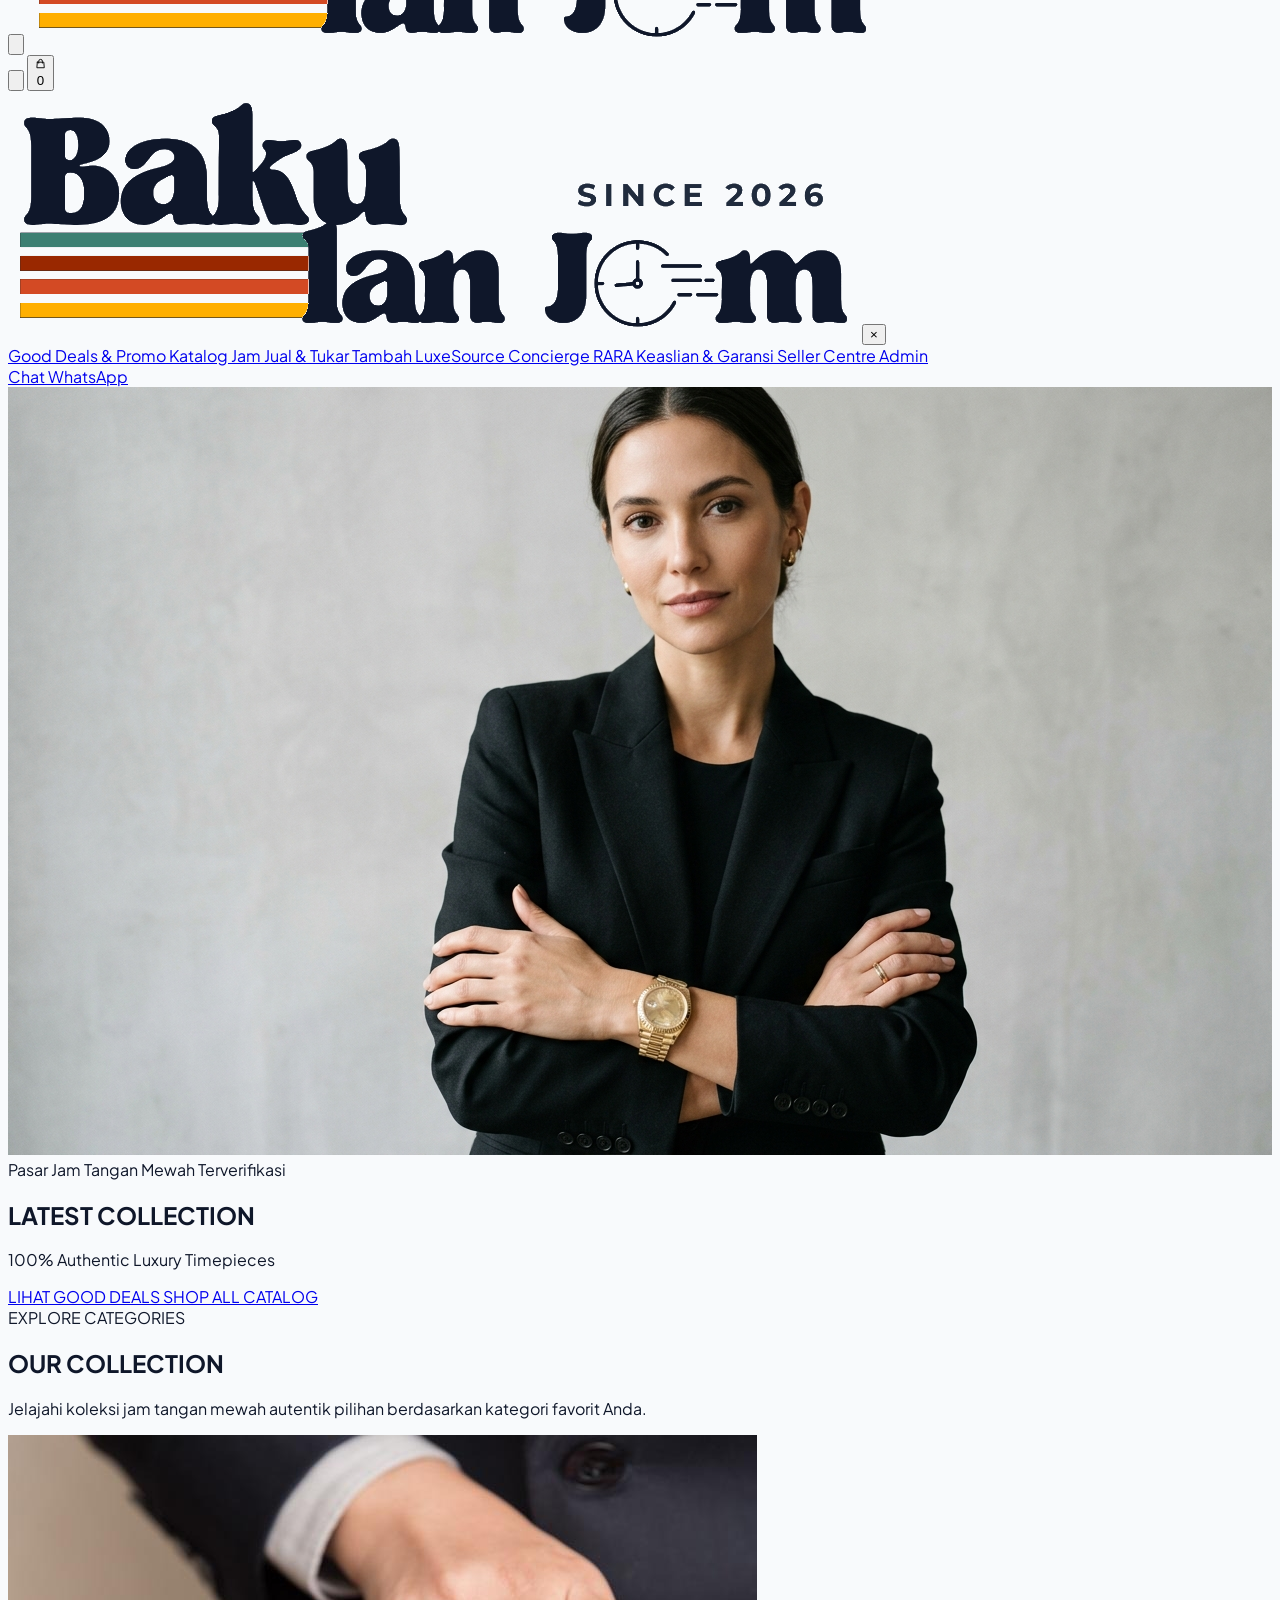
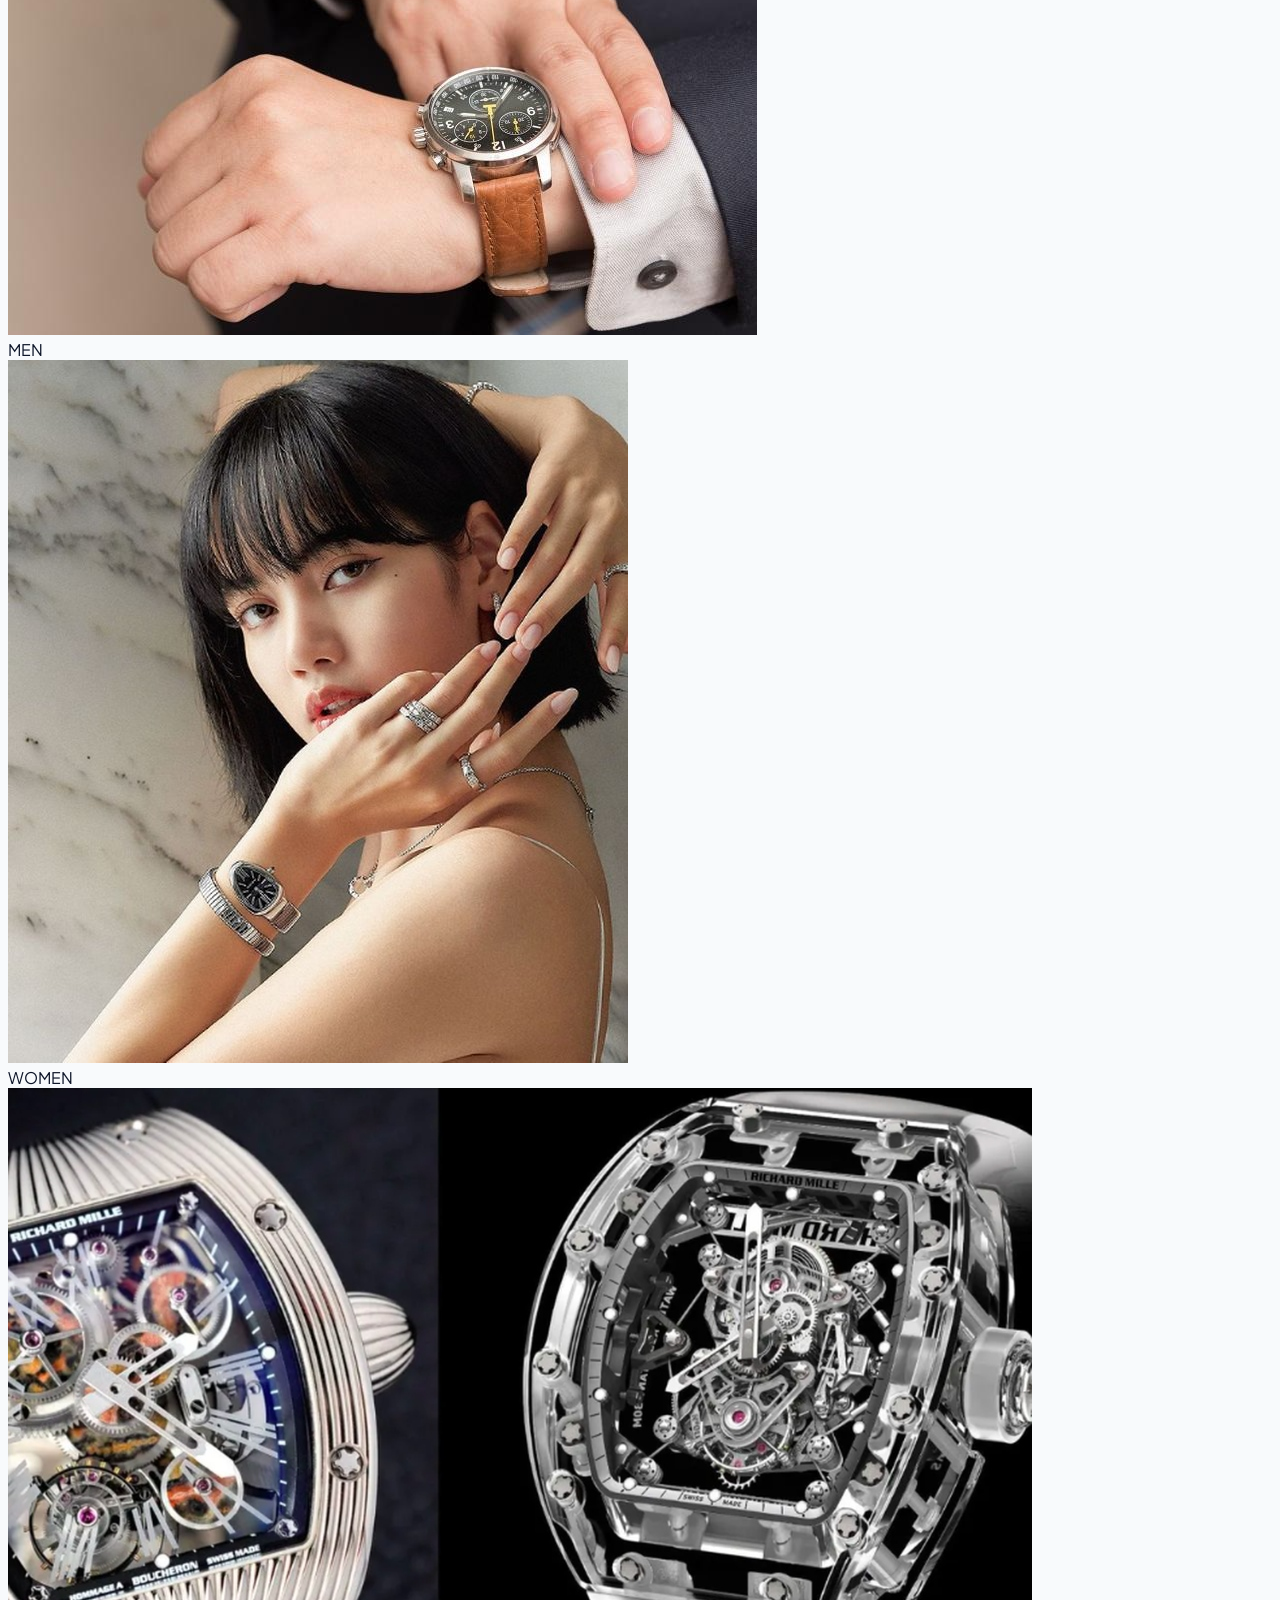
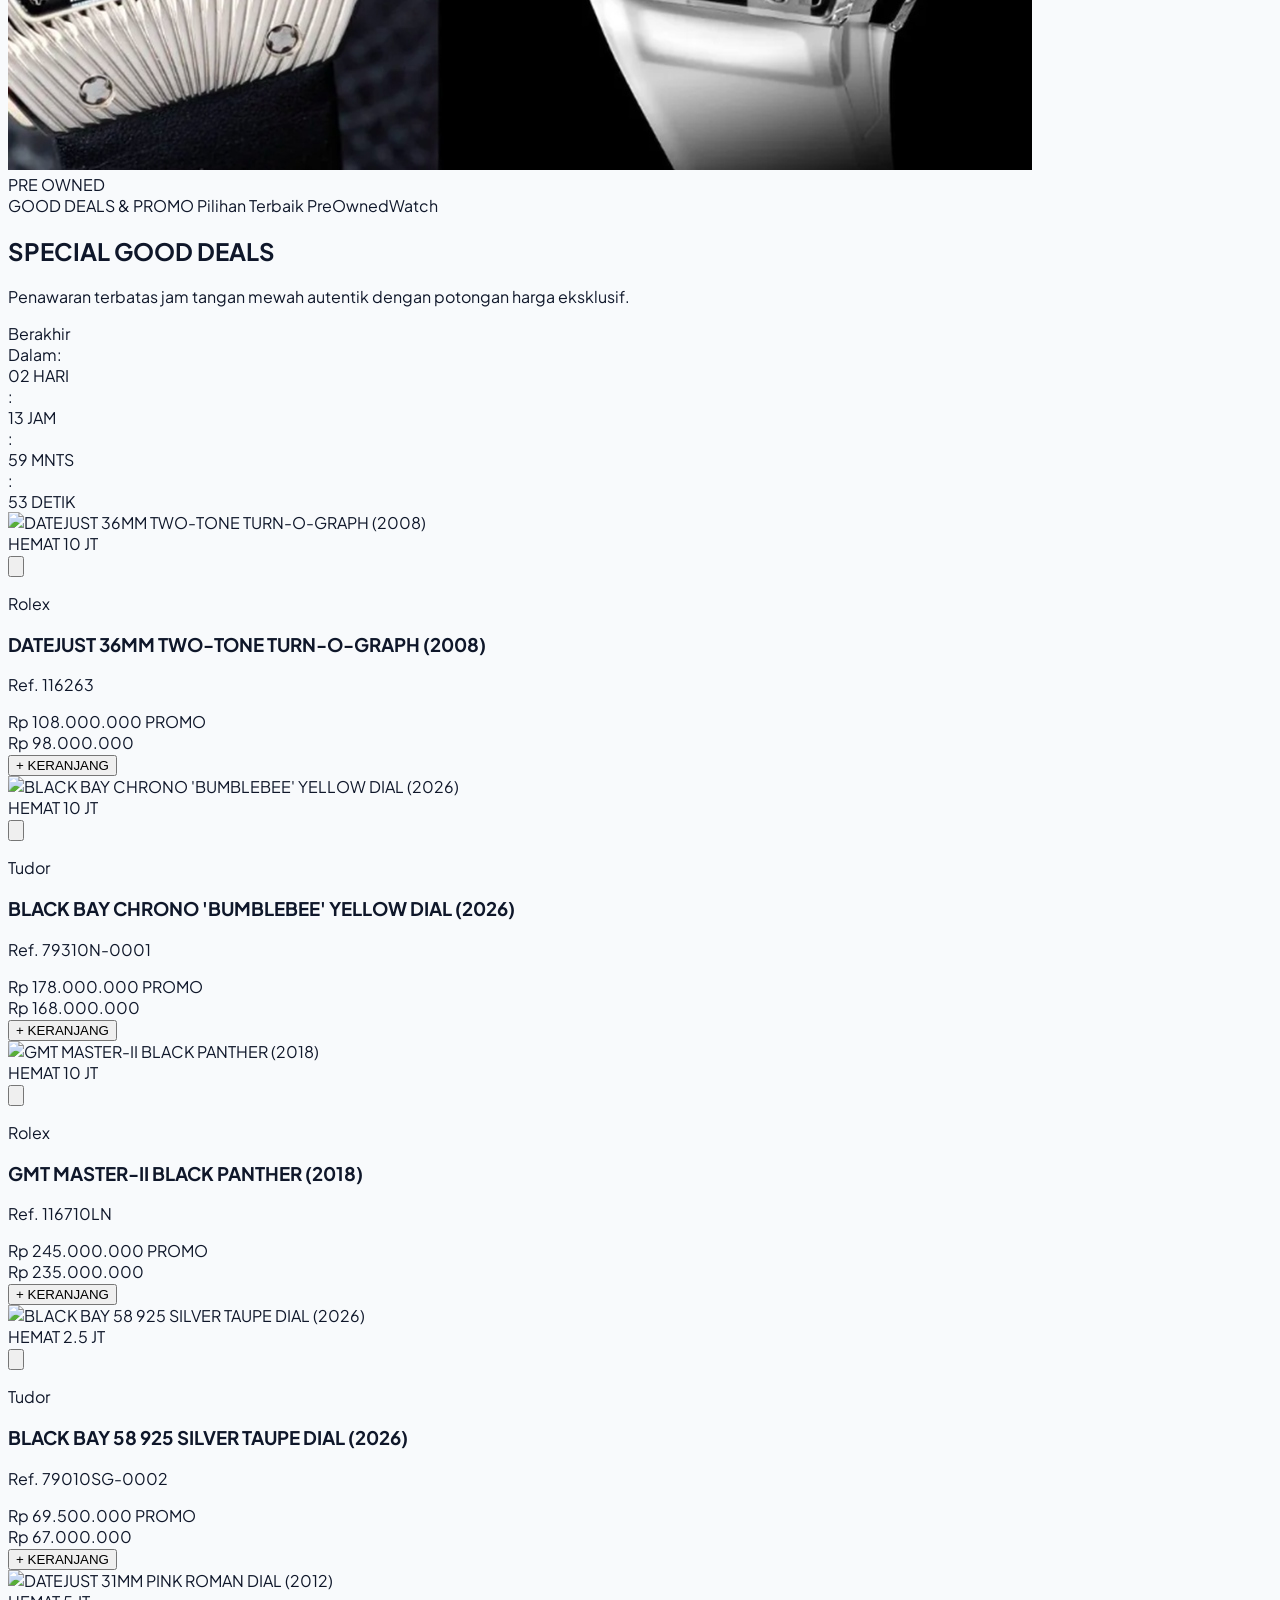
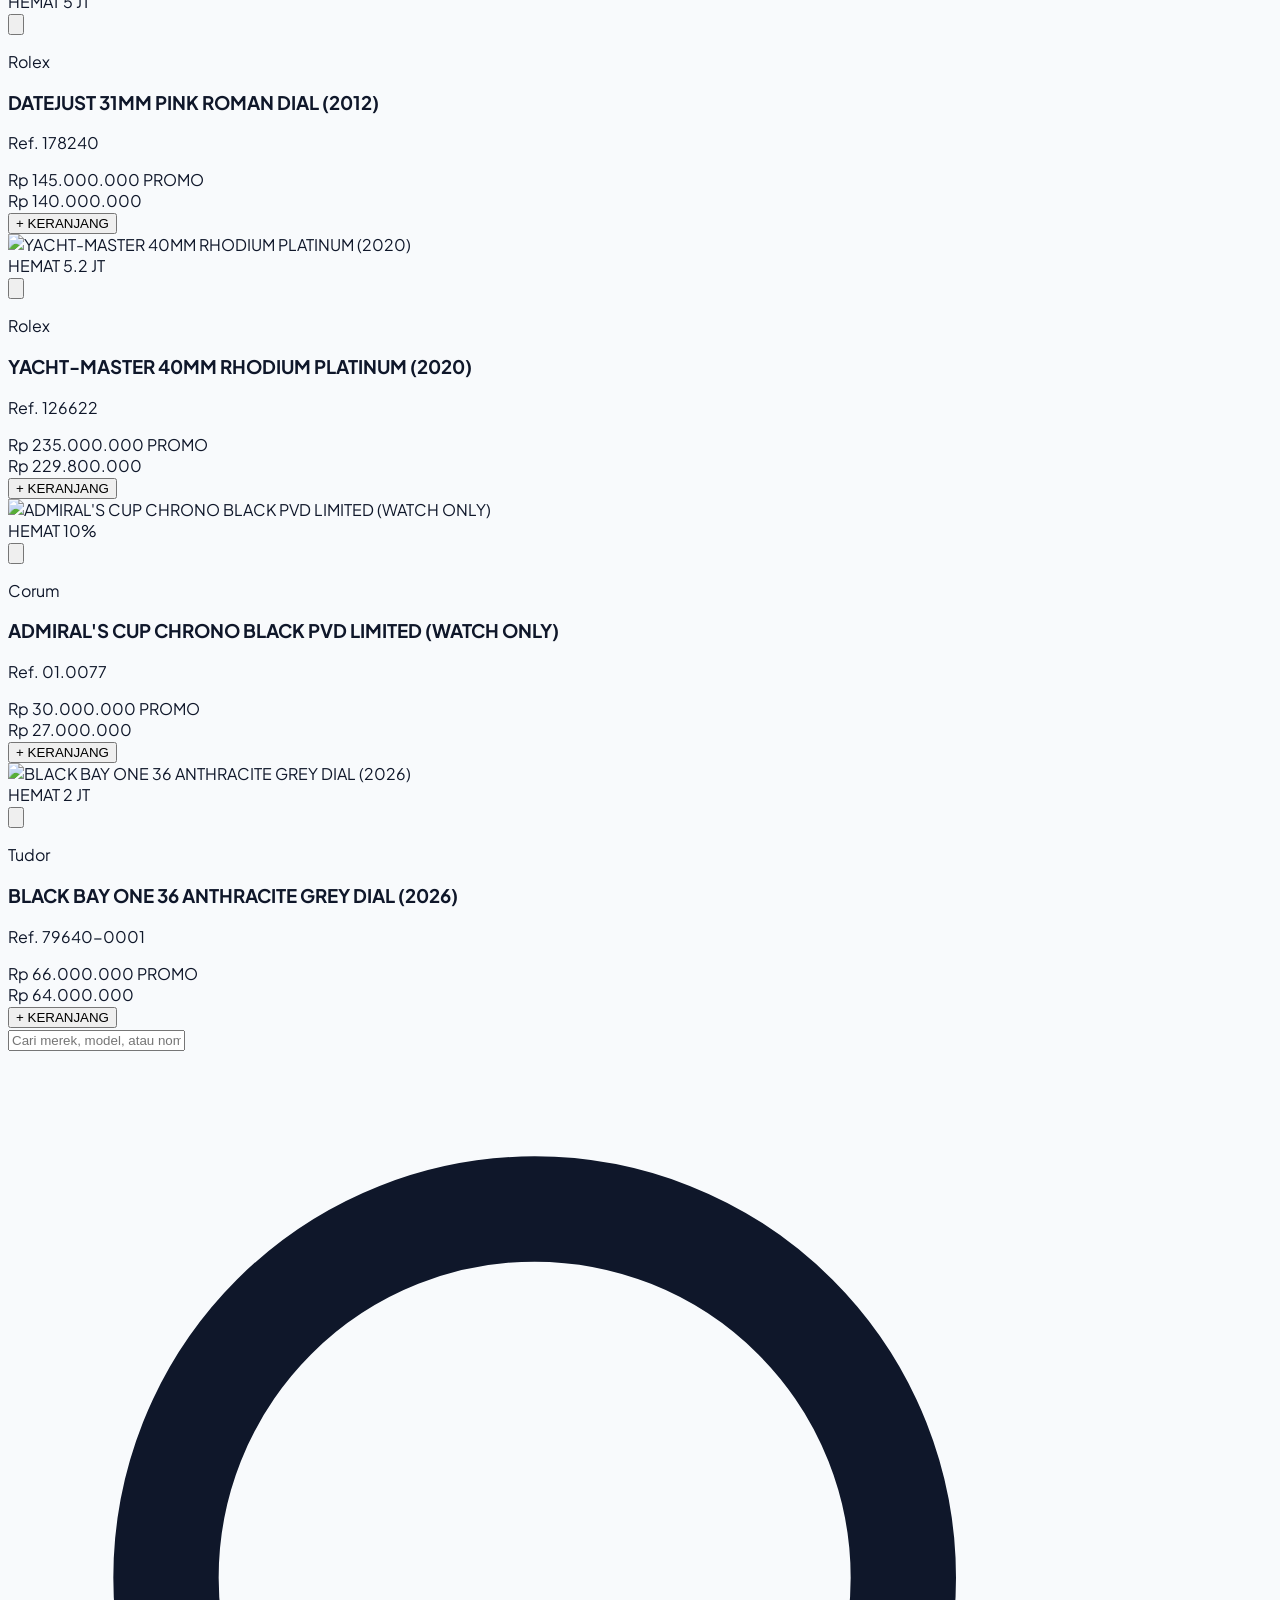
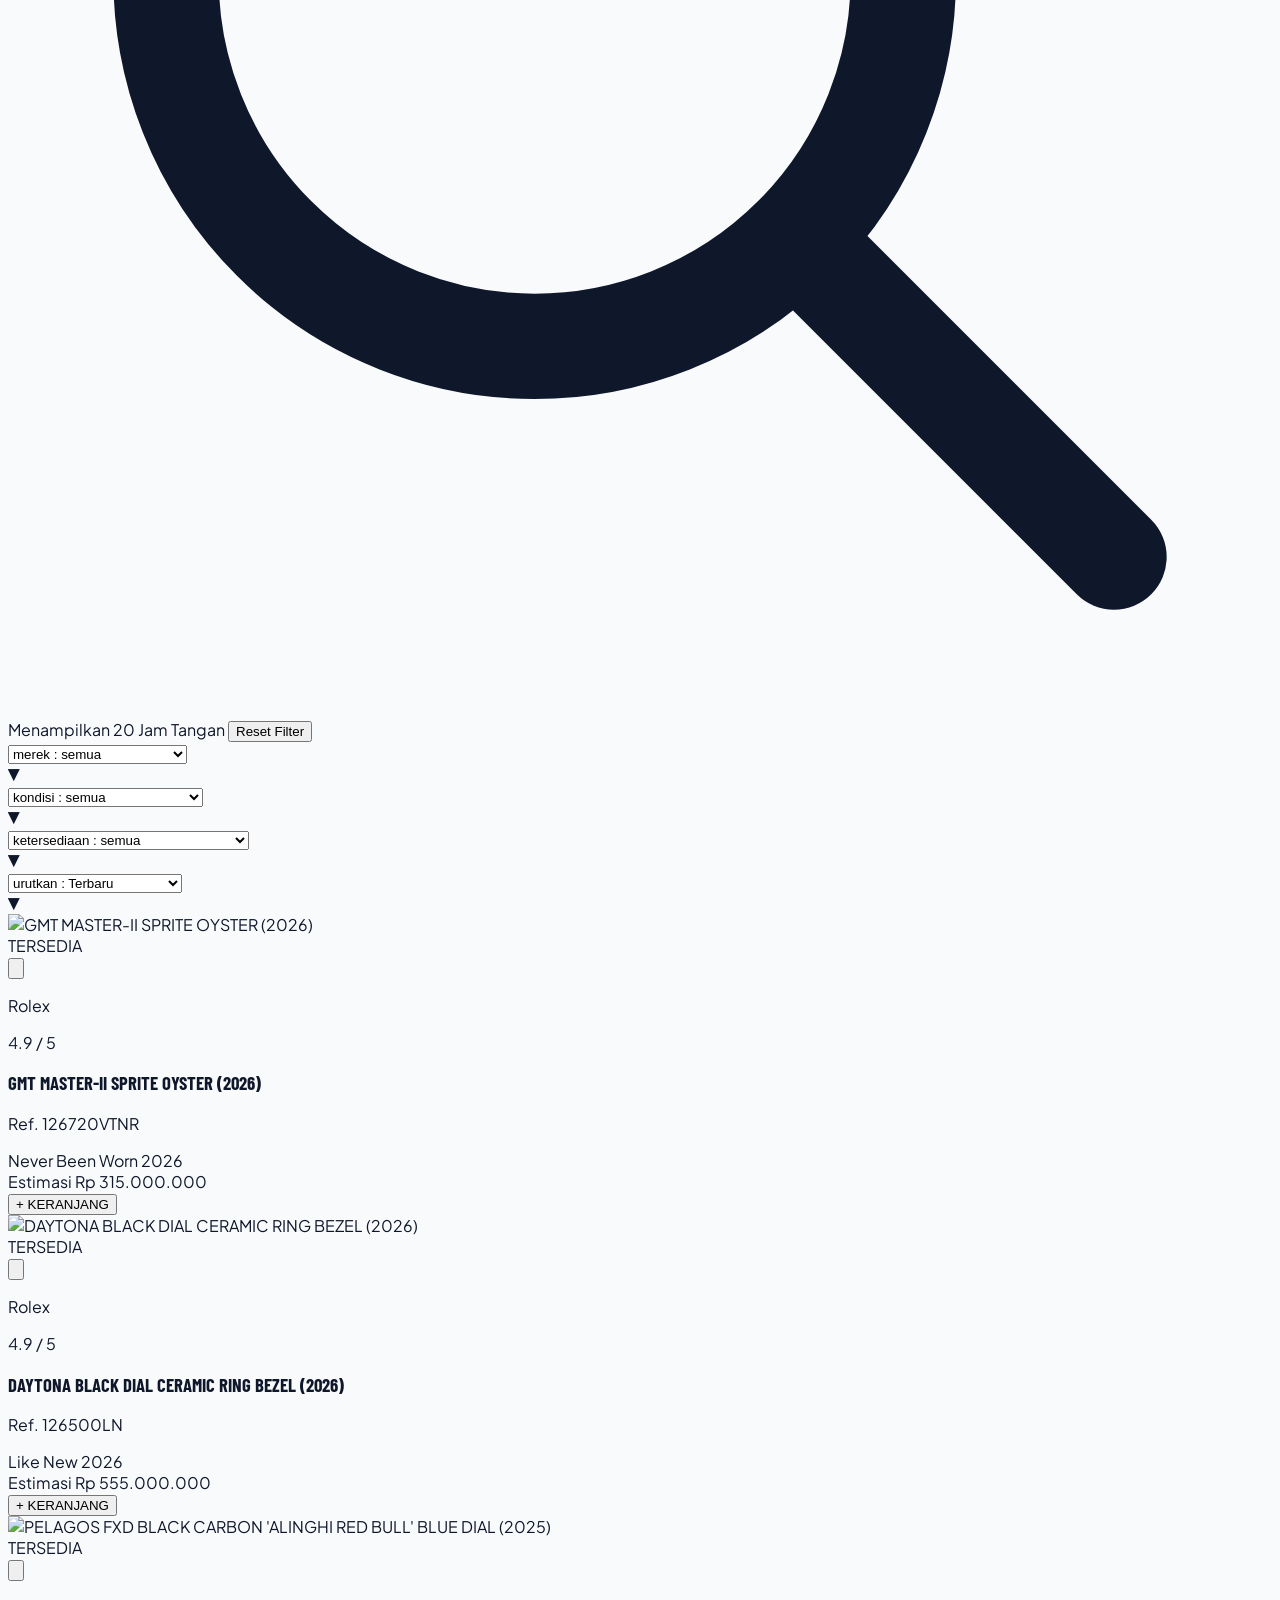
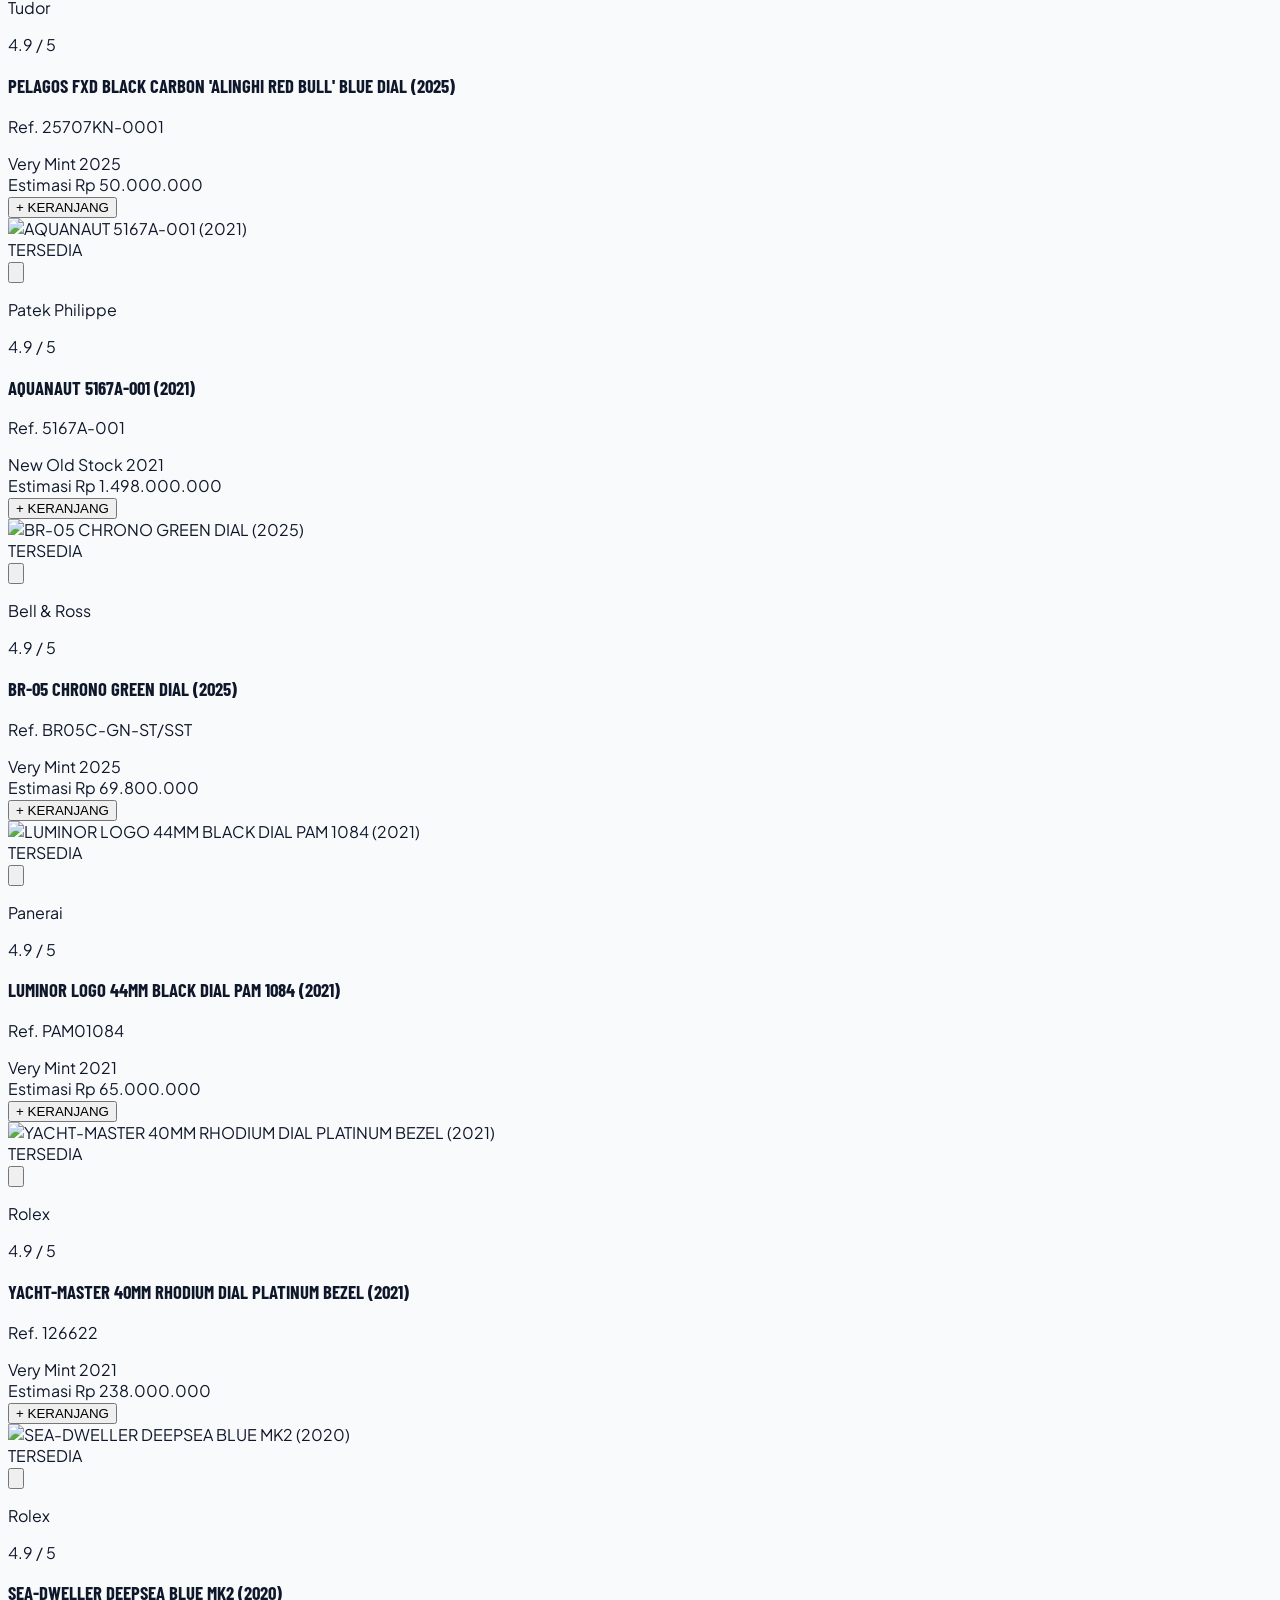
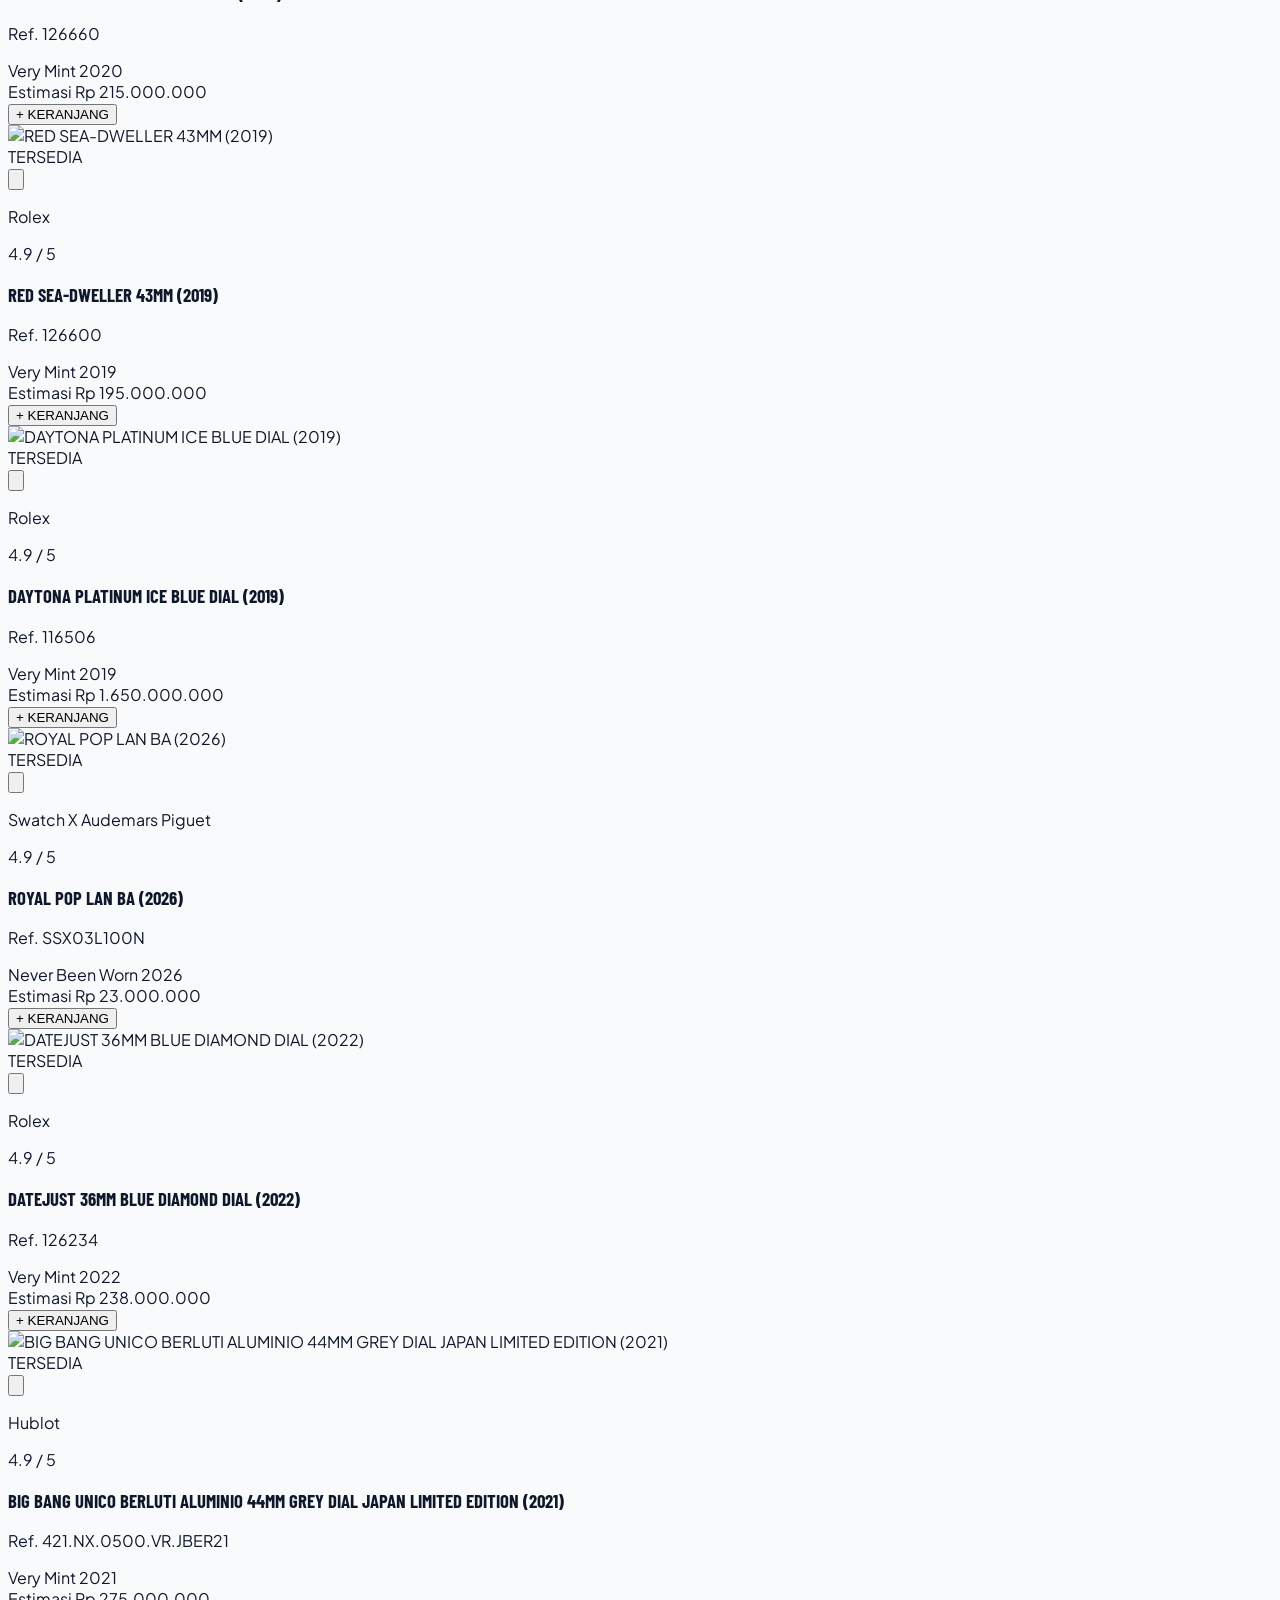
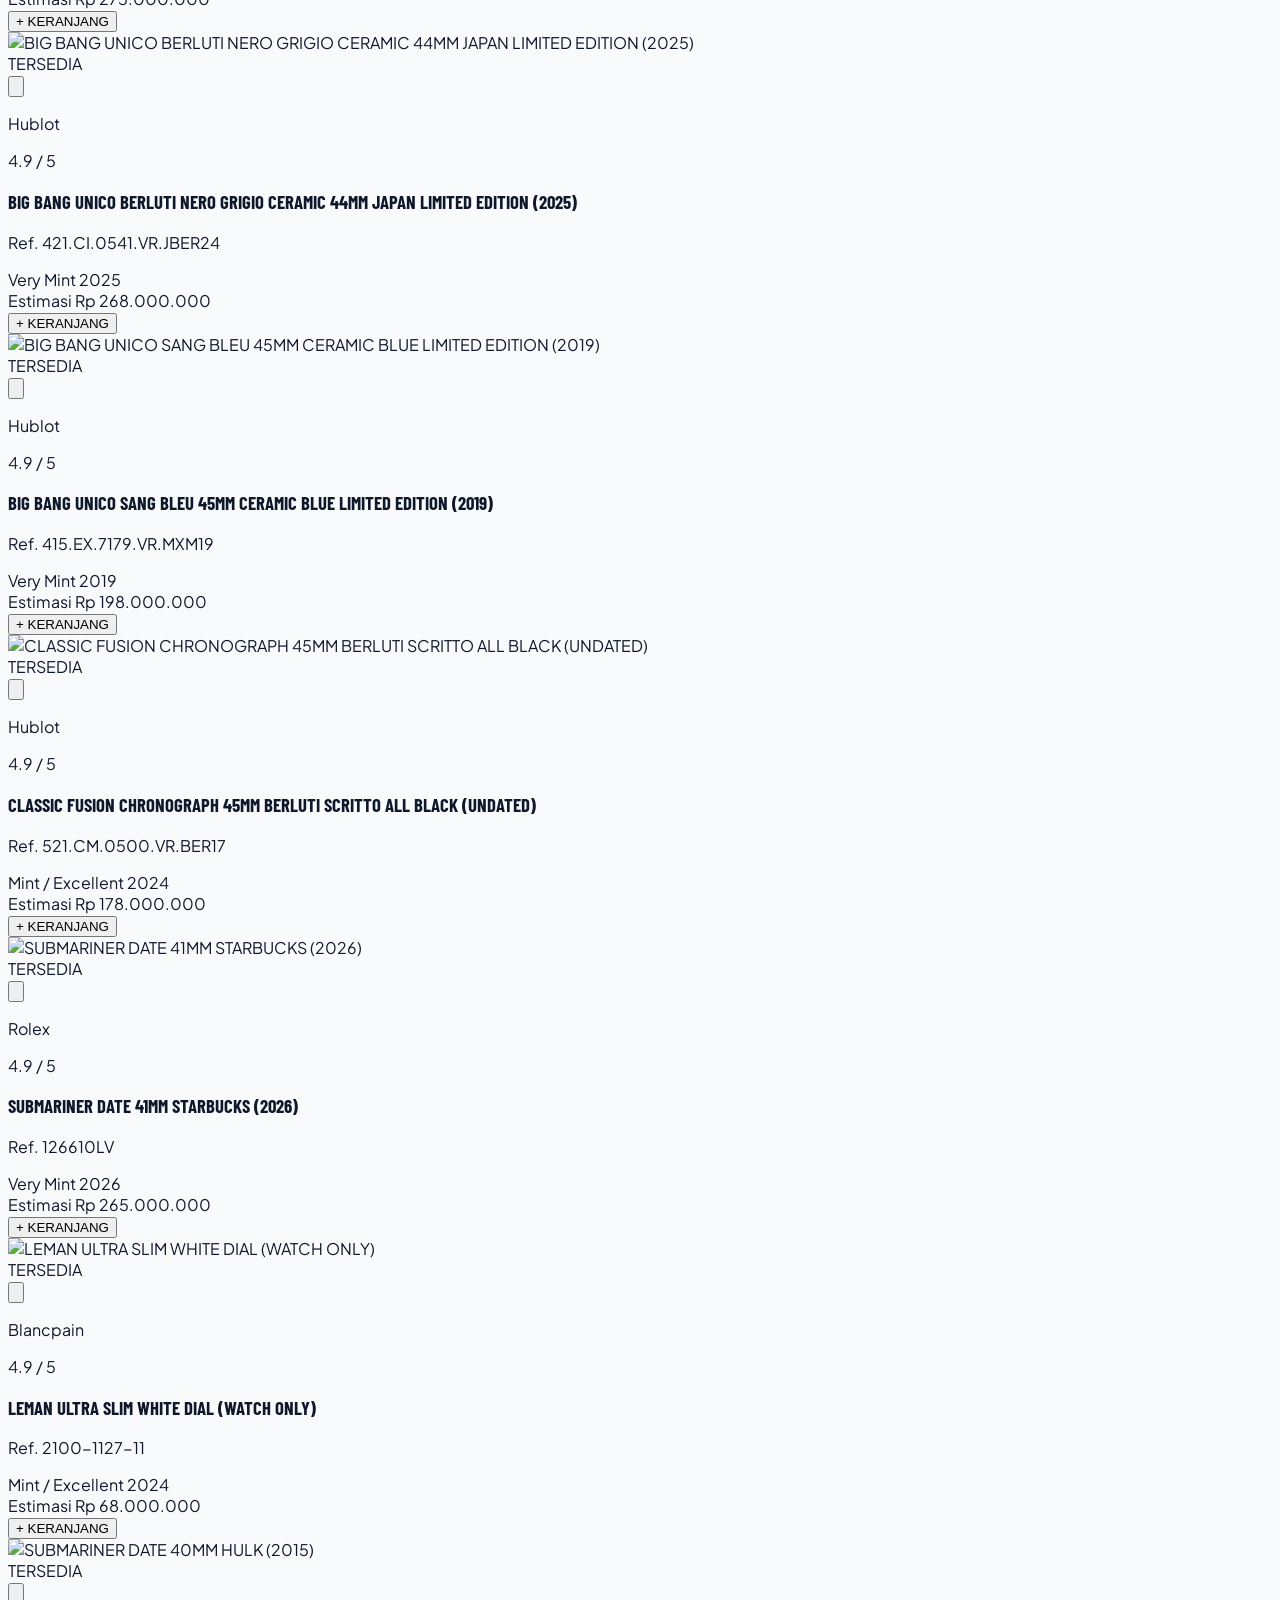
==== commit 42adb0ad: "style: Simplify OUR COLLECTION cards to minimal non-bold MEN, WOMEN, PRE OWNED text without sublabel" ====
--- a/public/index.html
+++ b/public/index.html
@@ -282,53 +282,38 @@
                 <p class="text-xs sm:text-sm text-slate-500 mt-2.5 font-medium">Jelajahi koleksi jam tangan mewah autentik pilihan berdasarkan kategori favorit Anda.</p>
             </div>
 
-            <!-- 3 Category Cards Grid -->
+            <!-- 3 Category Cards Grid (Minimal & Clean Theme) -->
             <div class="grid grid-cols-1 md:grid-cols-3 gap-6 sm:gap-8">
                 <!-- Card 1: MEN -->
-                <div onclick="filterCollectionCategory('Men')" class="group relative aspect-[3/4] sm:aspect-[4/5] rounded-2xl overflow-hidden cursor-pointer shadow-md hover:shadow-2xl transition-all duration-500 border border-slate-200/80 bg-slate-900">
-                    <img src="collection-men.jpg" alt="Men Collection" class="w-full h-full object-cover group-hover:scale-110 transition-transform duration-700 opacity-90 group-hover:opacity-100">
-                    <div class="absolute inset-0 bg-gradient-to-t from-slate-950/85 via-slate-950/30 to-transparent"></div>
-                    <div class="absolute bottom-0 left-0 right-0 p-6 sm:p-8 flex flex-col justify-end">
-                        <span class="text-blue-400 text-[10px] sm:text-xs font-bold uppercase tracking-widest mb-1">Koleksi Pria</span>
-                        <h3 class="text-3xl sm:text-4xl font-sans font-extrabold text-white uppercase tracking-tight drop-shadow-md group-hover:text-blue-300 transition-colors">
+                <div onclick="filterCollectionCategory('Men')" class="group relative aspect-[3/4] sm:aspect-[4/5] rounded-2xl overflow-hidden cursor-pointer shadow-sm hover:shadow-xl transition-all duration-500 border border-slate-200/80 bg-slate-900">
+                    <img src="collection-men.jpg" alt="Men" class="w-full h-full object-cover group-hover:scale-105 transition-transform duration-700 opacity-90 group-hover:opacity-100">
+                    <div class="absolute inset-0 bg-gradient-to-t from-slate-950/75 via-slate-950/20 to-transparent"></div>
+                    <div class="absolute bottom-0 left-0 right-0 p-5 sm:p-6 text-center">
+                        <span class="text-xs sm:text-sm font-medium uppercase tracking-[0.25em] text-white/90 group-hover:text-white transition-colors">
                             MEN
-                        </h3>
-                        <div class="mt-3 inline-flex items-center gap-2 text-xs font-bold text-white uppercase tracking-wider group-hover:translate-x-1 transition-transform">
-                            <span>Lihat Jam Pria</span>
-                            <svg class="w-4 h-4 text-blue-400" fill="none" stroke="currentColor" viewBox="0 0 24 24"><path stroke-linecap="round" stroke-linejoin="round" stroke-width="2" d="M17 8l4 4m0 0l-4 4m4-4H3"></path></svg>
-                        </div>
+                        </span>
                     </div>
                 </div>
 
                 <!-- Card 2: WOMEN -->
-                <div onclick="filterCollectionCategory('Women')" class="group relative aspect-[3/4] sm:aspect-[4/5] rounded-2xl overflow-hidden cursor-pointer shadow-md hover:shadow-2xl transition-all duration-500 border border-slate-200/80 bg-slate-900">
-                    <img src="collection-women.png" alt="Women Collection" class="w-full h-full object-cover group-hover:scale-110 transition-transform duration-700 opacity-90 group-hover:opacity-100">
-                    <div class="absolute inset-0 bg-gradient-to-t from-slate-950/85 via-slate-950/30 to-transparent"></div>
-                    <div class="absolute bottom-0 left-0 right-0 p-6 sm:p-8 flex flex-col justify-end">
-                        <span class="text-blue-400 text-[10px] sm:text-xs font-bold uppercase tracking-widest mb-1">Koleksi Wanita</span>
-                        <h3 class="text-3xl sm:text-4xl font-sans font-extrabold text-white uppercase tracking-tight drop-shadow-md group-hover:text-blue-300 transition-colors">
+                <div onclick="filterCollectionCategory('Women')" class="group relative aspect-[3/4] sm:aspect-[4/5] rounded-2xl overflow-hidden cursor-pointer shadow-sm hover:shadow-xl transition-all duration-500 border border-slate-200/80 bg-slate-900">
+                    <img src="collection-women.png" alt="Women" class="w-full h-full object-cover group-hover:scale-105 transition-transform duration-700 opacity-90 group-hover:opacity-100">
+                    <div class="absolute inset-0 bg-gradient-to-t from-slate-950/75 via-slate-950/20 to-transparent"></div>
+                    <div class="absolute bottom-0 left-0 right-0 p-5 sm:p-6 text-center">
+                        <span class="text-xs sm:text-sm font-medium uppercase tracking-[0.25em] text-white/90 group-hover:text-white transition-colors">
                             WOMEN
-                        </h3>
-                        <div class="mt-3 inline-flex items-center gap-2 text-xs font-bold text-white uppercase tracking-wider group-hover:translate-x-1 transition-transform">
-                            <span>Lihat Jam Wanita</span>
-                            <svg class="w-4 h-4 text-blue-400" fill="none" stroke="currentColor" viewBox="0 0 24 24"><path stroke-linecap="round" stroke-linejoin="round" stroke-width="2" d="M17 8l4 4m0 0l-4 4m4-4H3"></path></svg>
-                        </div>
+                        </span>
                     </div>
                 </div>
 
                 <!-- Card 3: PRE OWNED -->
-                <div onclick="filterCollectionCategory('PreOwned')" class="group relative aspect-[3/4] sm:aspect-[4/5] rounded-2xl overflow-hidden cursor-pointer shadow-md hover:shadow-2xl transition-all duration-500 border border-slate-200/80 bg-slate-900">
-                    <img src="collection-preowned.jpg" alt="Pre Owned Collection" class="w-full h-full object-cover group-hover:scale-110 transition-transform duration-700 opacity-90 group-hover:opacity-100">
-                    <div class="absolute inset-0 bg-gradient-to-t from-slate-950/85 via-slate-950/30 to-transparent"></div>
-                    <div class="absolute bottom-0 left-0 right-0 p-6 sm:p-8 flex flex-col justify-end">
-                        <span class="text-blue-400 text-[10px] sm:text-xs font-bold uppercase tracking-widest mb-1">Pre-Owned Authenticated</span>
-                        <h3 class="text-3xl sm:text-4xl font-sans font-extrabold text-white uppercase tracking-tight drop-shadow-md group-hover:text-blue-300 transition-colors">
+                <div onclick="filterCollectionCategory('PreOwned')" class="group relative aspect-[3/4] sm:aspect-[4/5] rounded-2xl overflow-hidden cursor-pointer shadow-sm hover:shadow-xl transition-all duration-500 border border-slate-200/80 bg-slate-900">
+                    <img src="collection-preowned.jpg" alt="Pre Owned" class="w-full h-full object-cover group-hover:scale-105 transition-transform duration-700 opacity-90 group-hover:opacity-100">
+                    <div class="absolute inset-0 bg-gradient-to-t from-slate-950/75 via-slate-950/20 to-transparent"></div>
+                    <div class="absolute bottom-0 left-0 right-0 p-5 sm:p-6 text-center">
+                        <span class="text-xs sm:text-sm font-medium uppercase tracking-[0.25em] text-white/90 group-hover:text-white transition-colors">
                             PRE OWNED
-                        </h3>
-                        <div class="mt-3 inline-flex items-center gap-2 text-xs font-bold text-white uppercase tracking-wider group-hover:translate-x-1 transition-transform">
-                            <span>Lihat Jam Pre-Owned</span>
-                            <svg class="w-4 h-4 text-blue-400" fill="none" stroke="currentColor" viewBox="0 0 24 24"><path stroke-linecap="round" stroke-linejoin="round" stroke-width="2" d="M17 8l4 4m0 0l-4 4m4-4H3"></path></svg>
-                        </div>
+                        </span>
                     </div>
                 </div>
             </div>
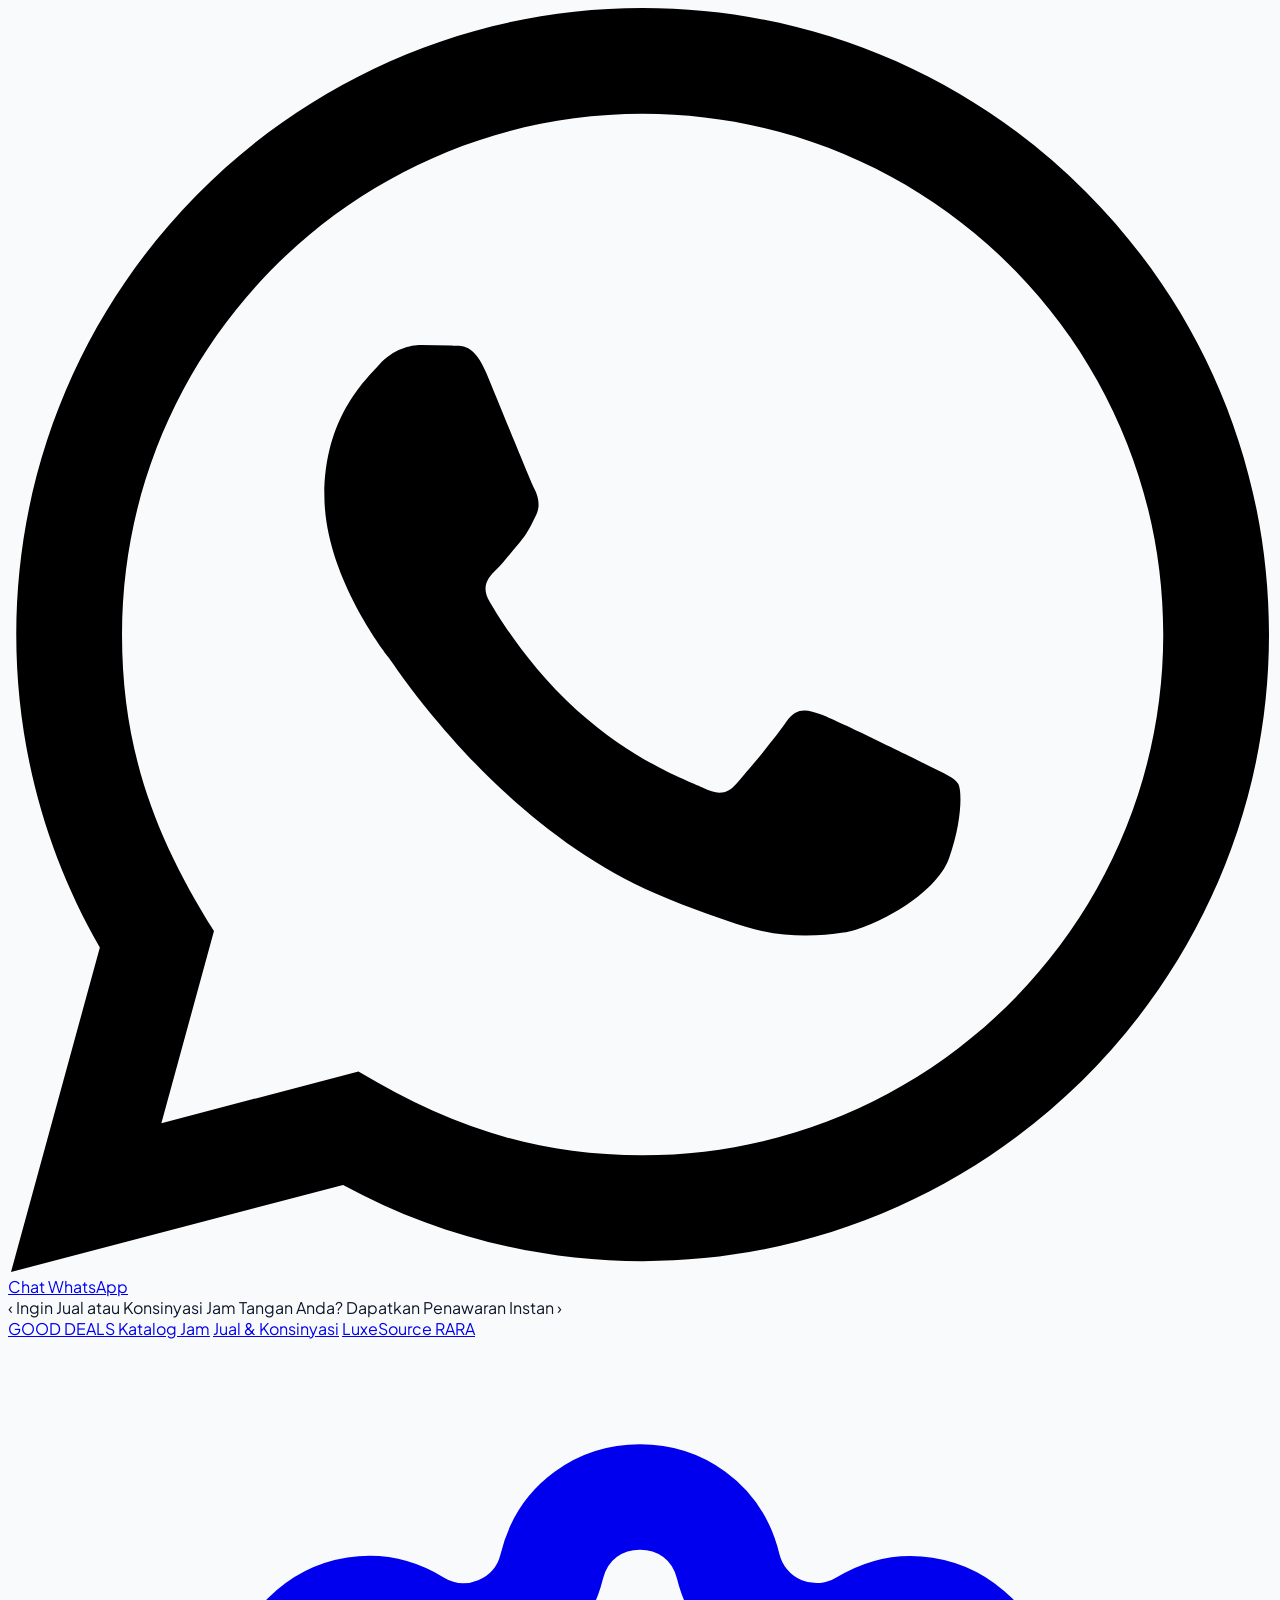
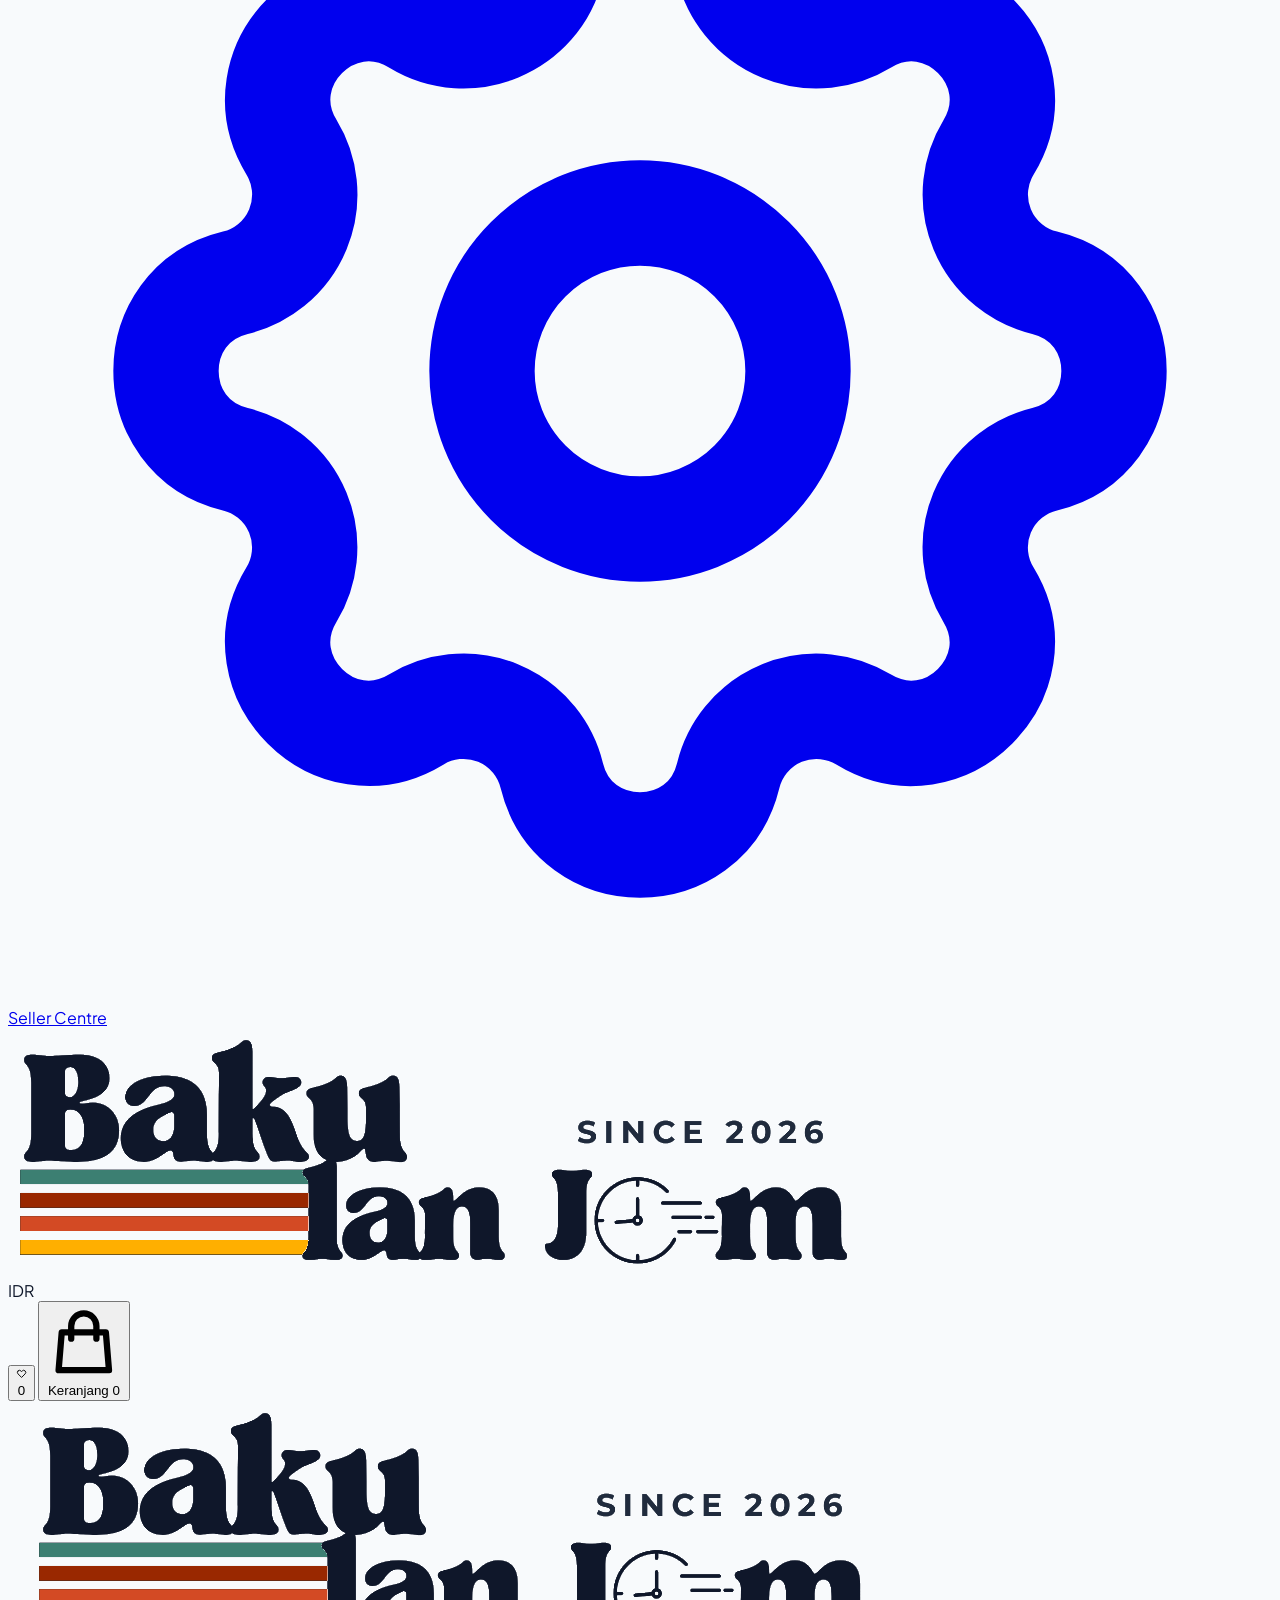
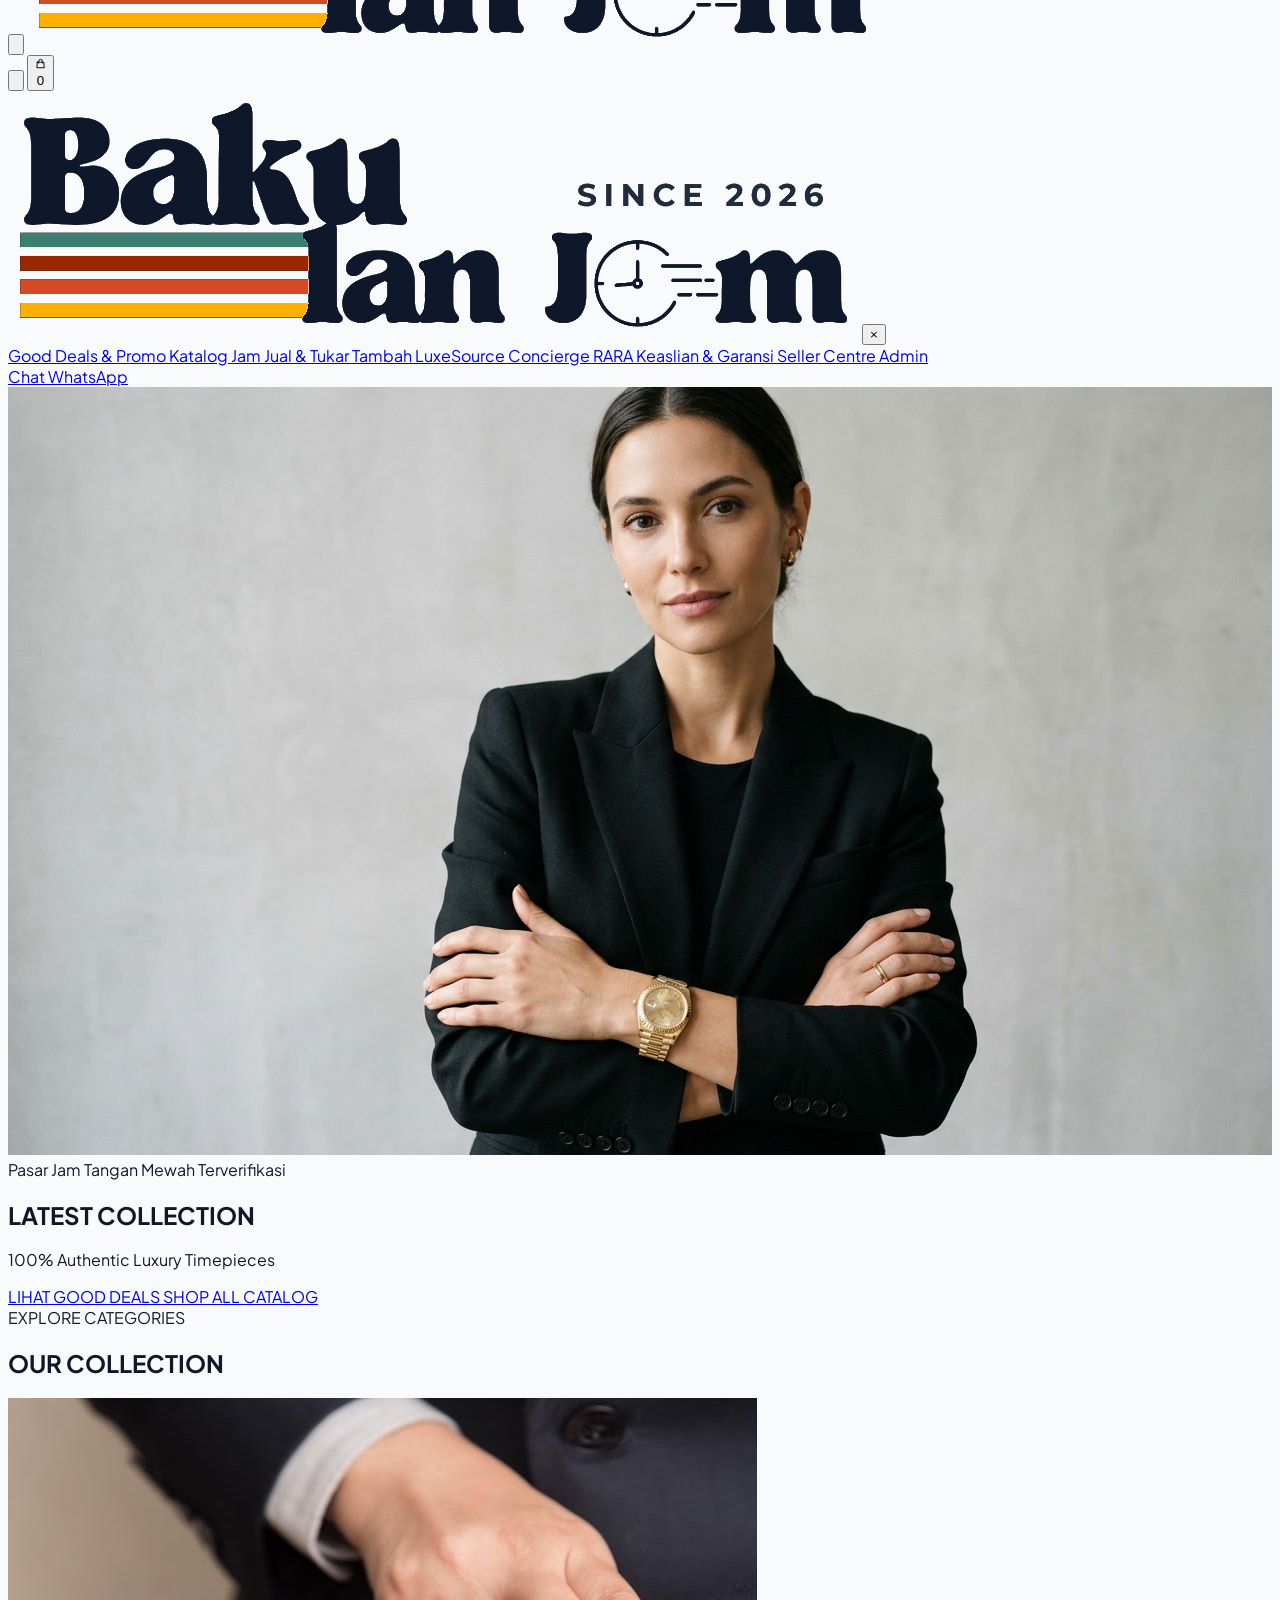
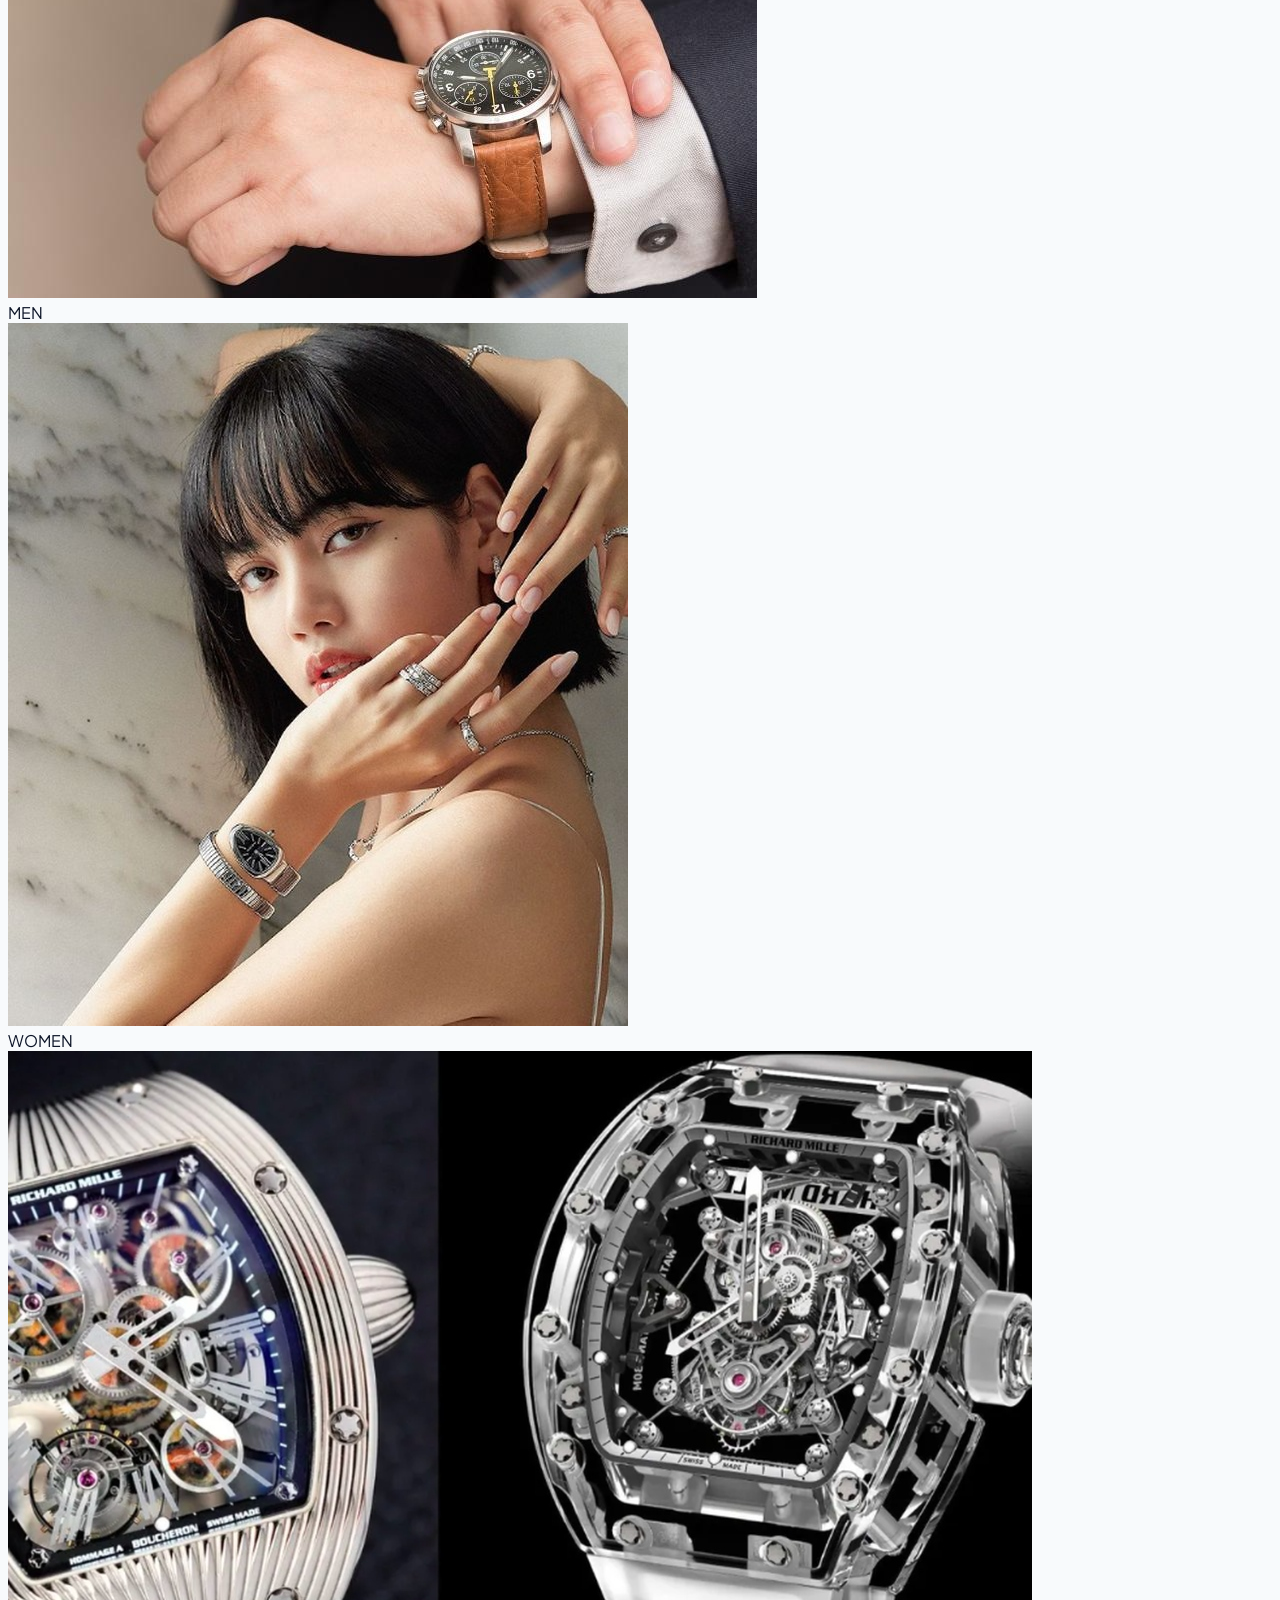
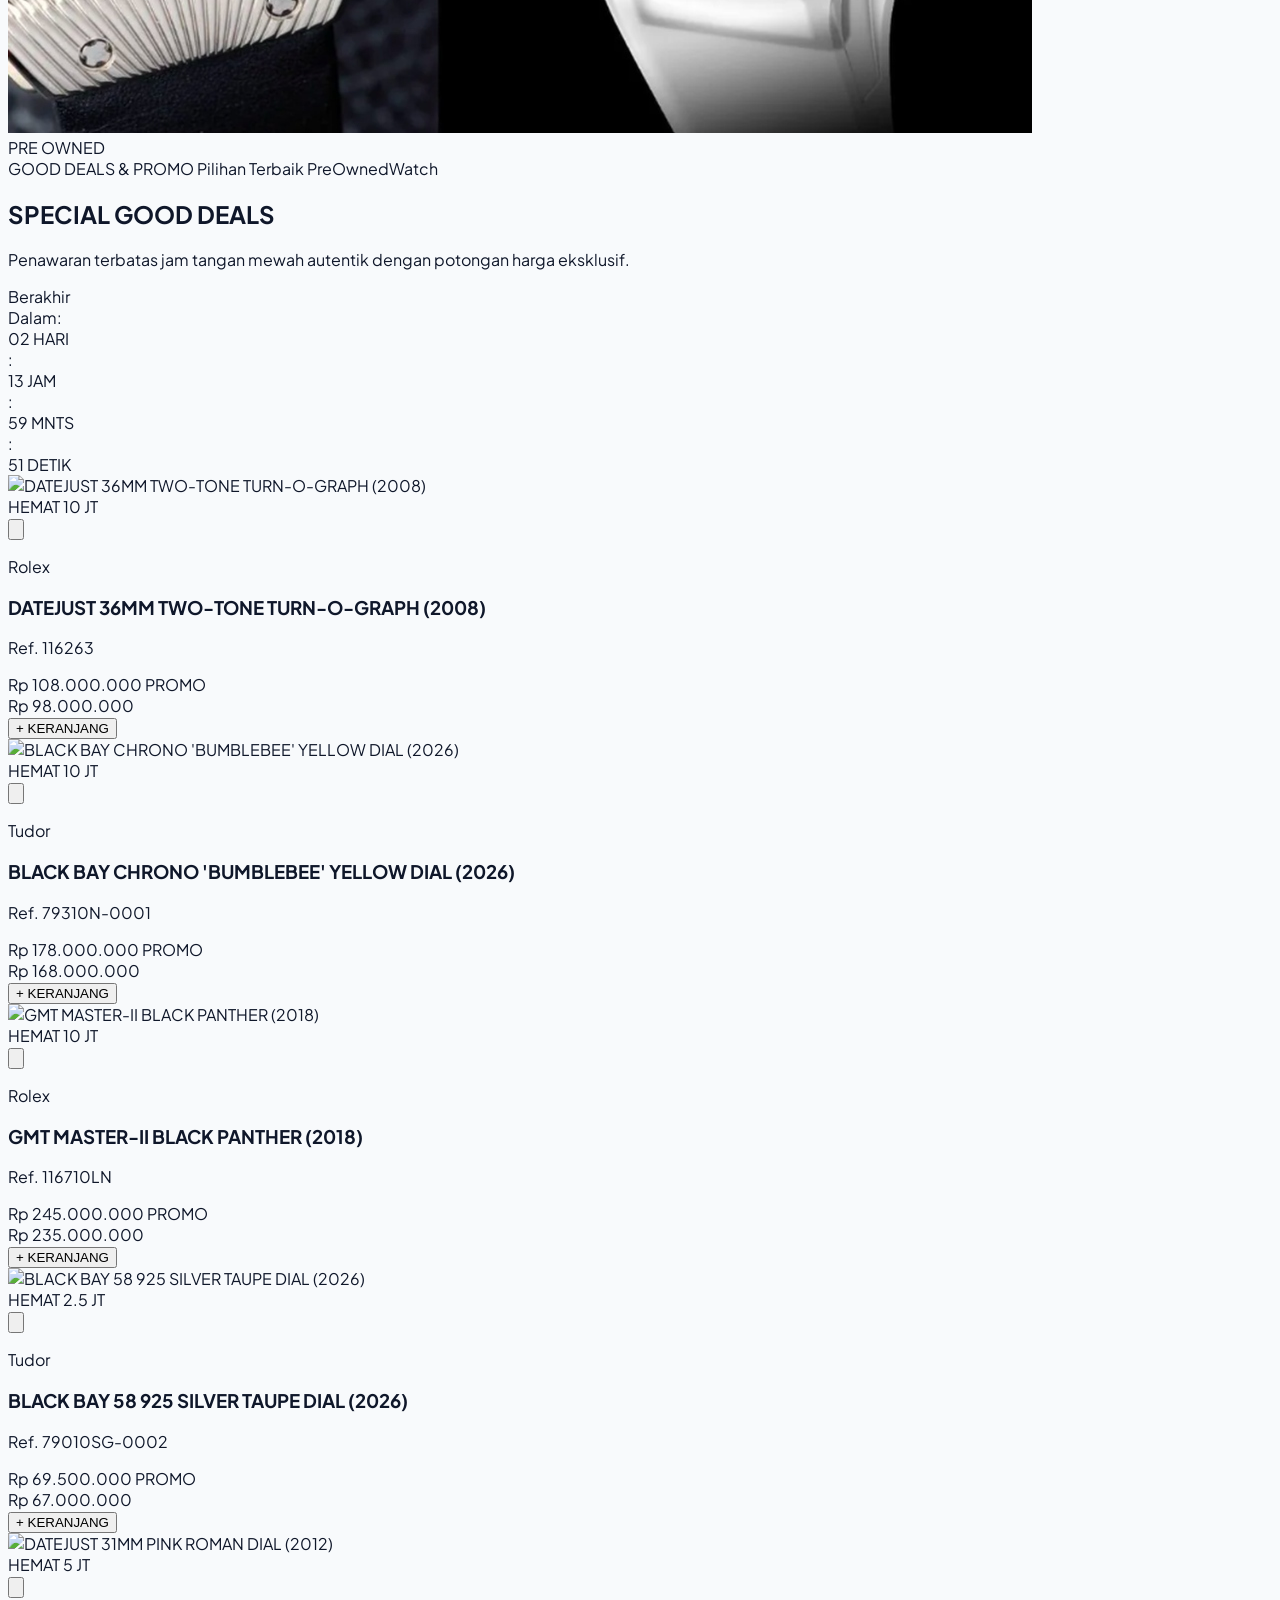
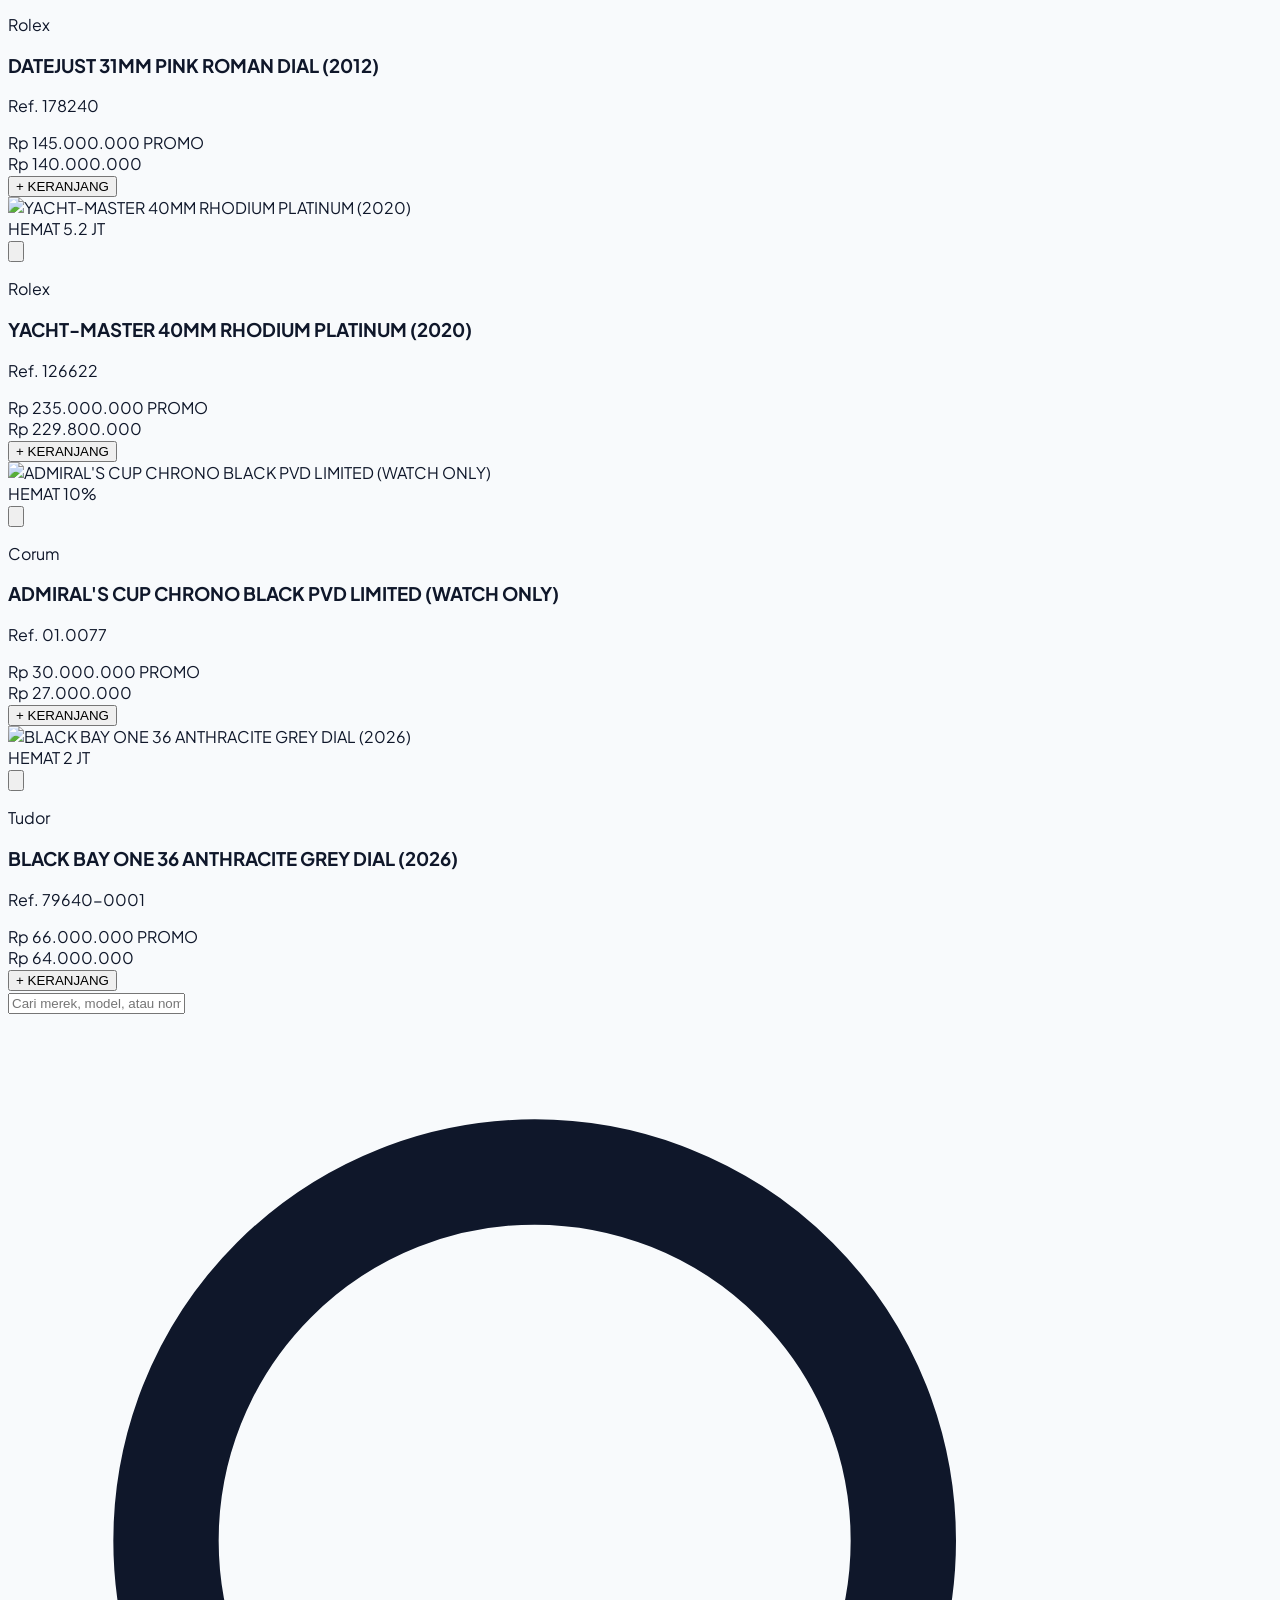
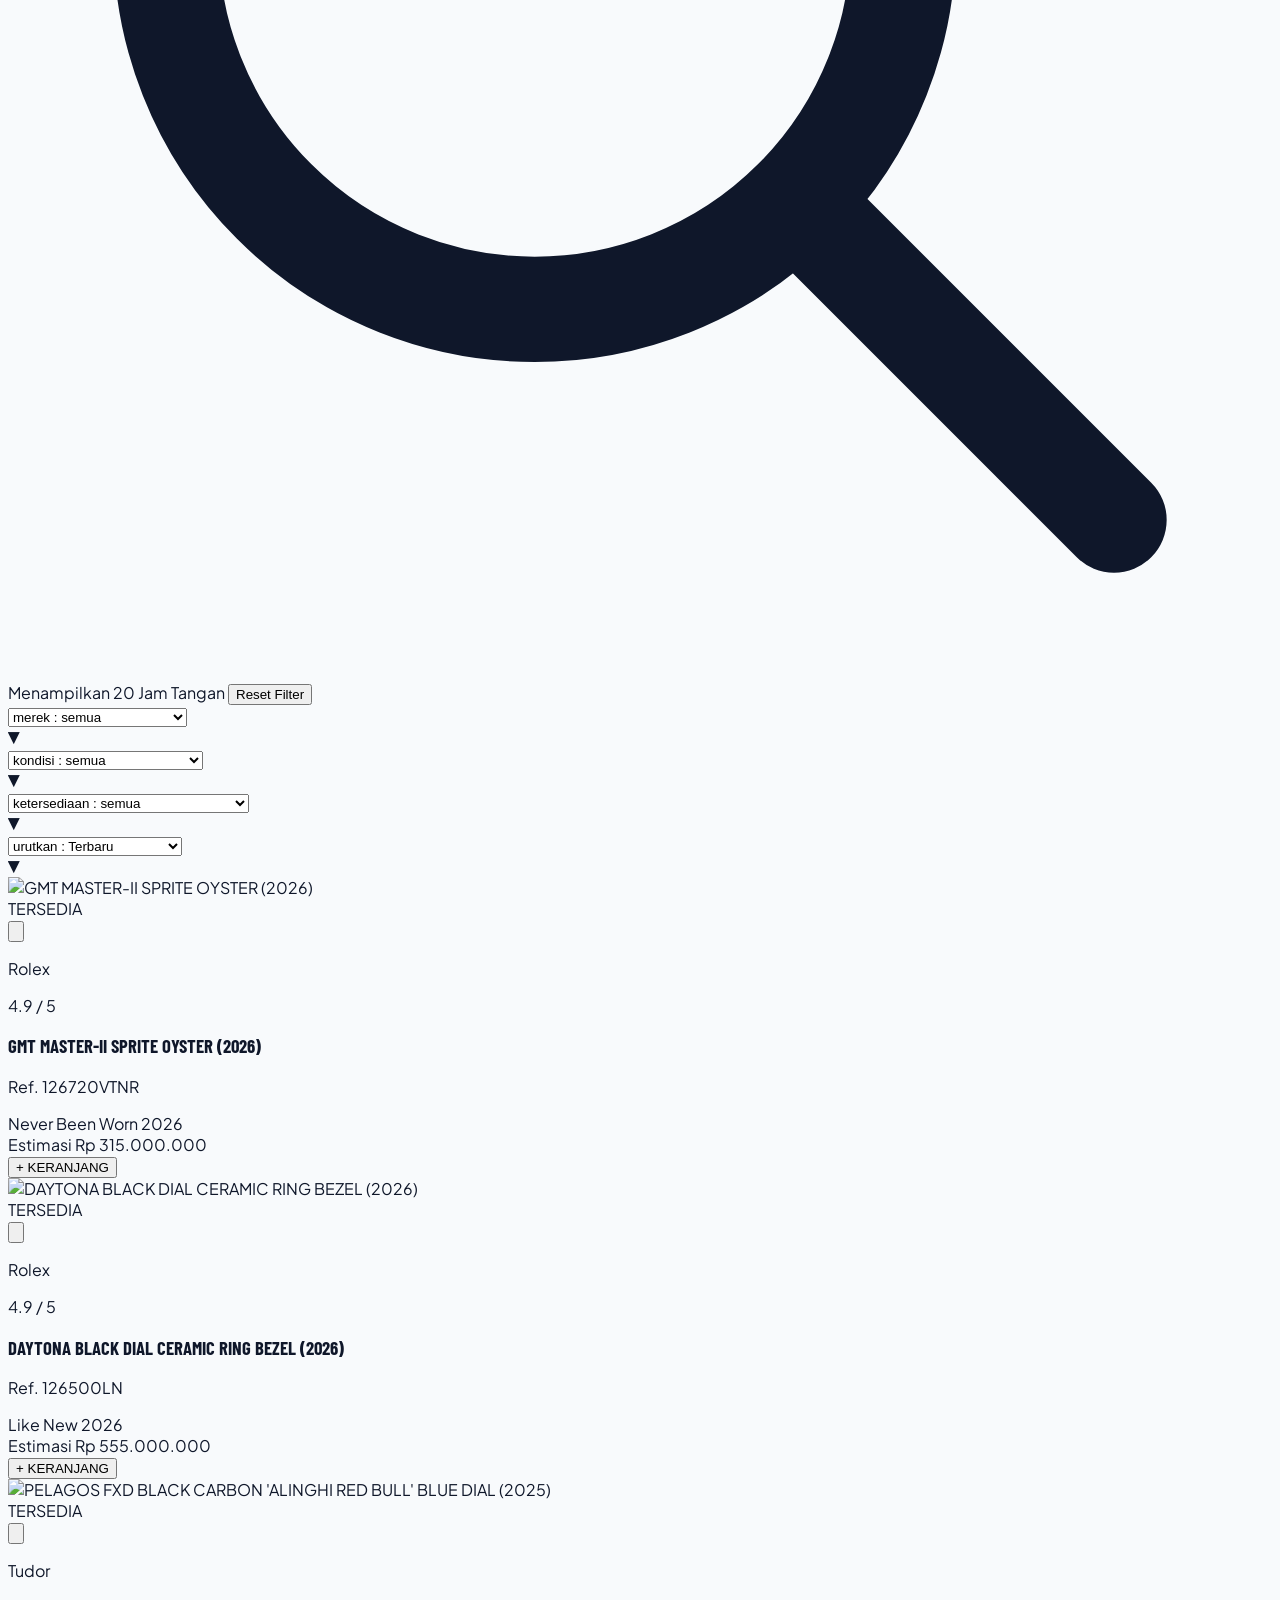
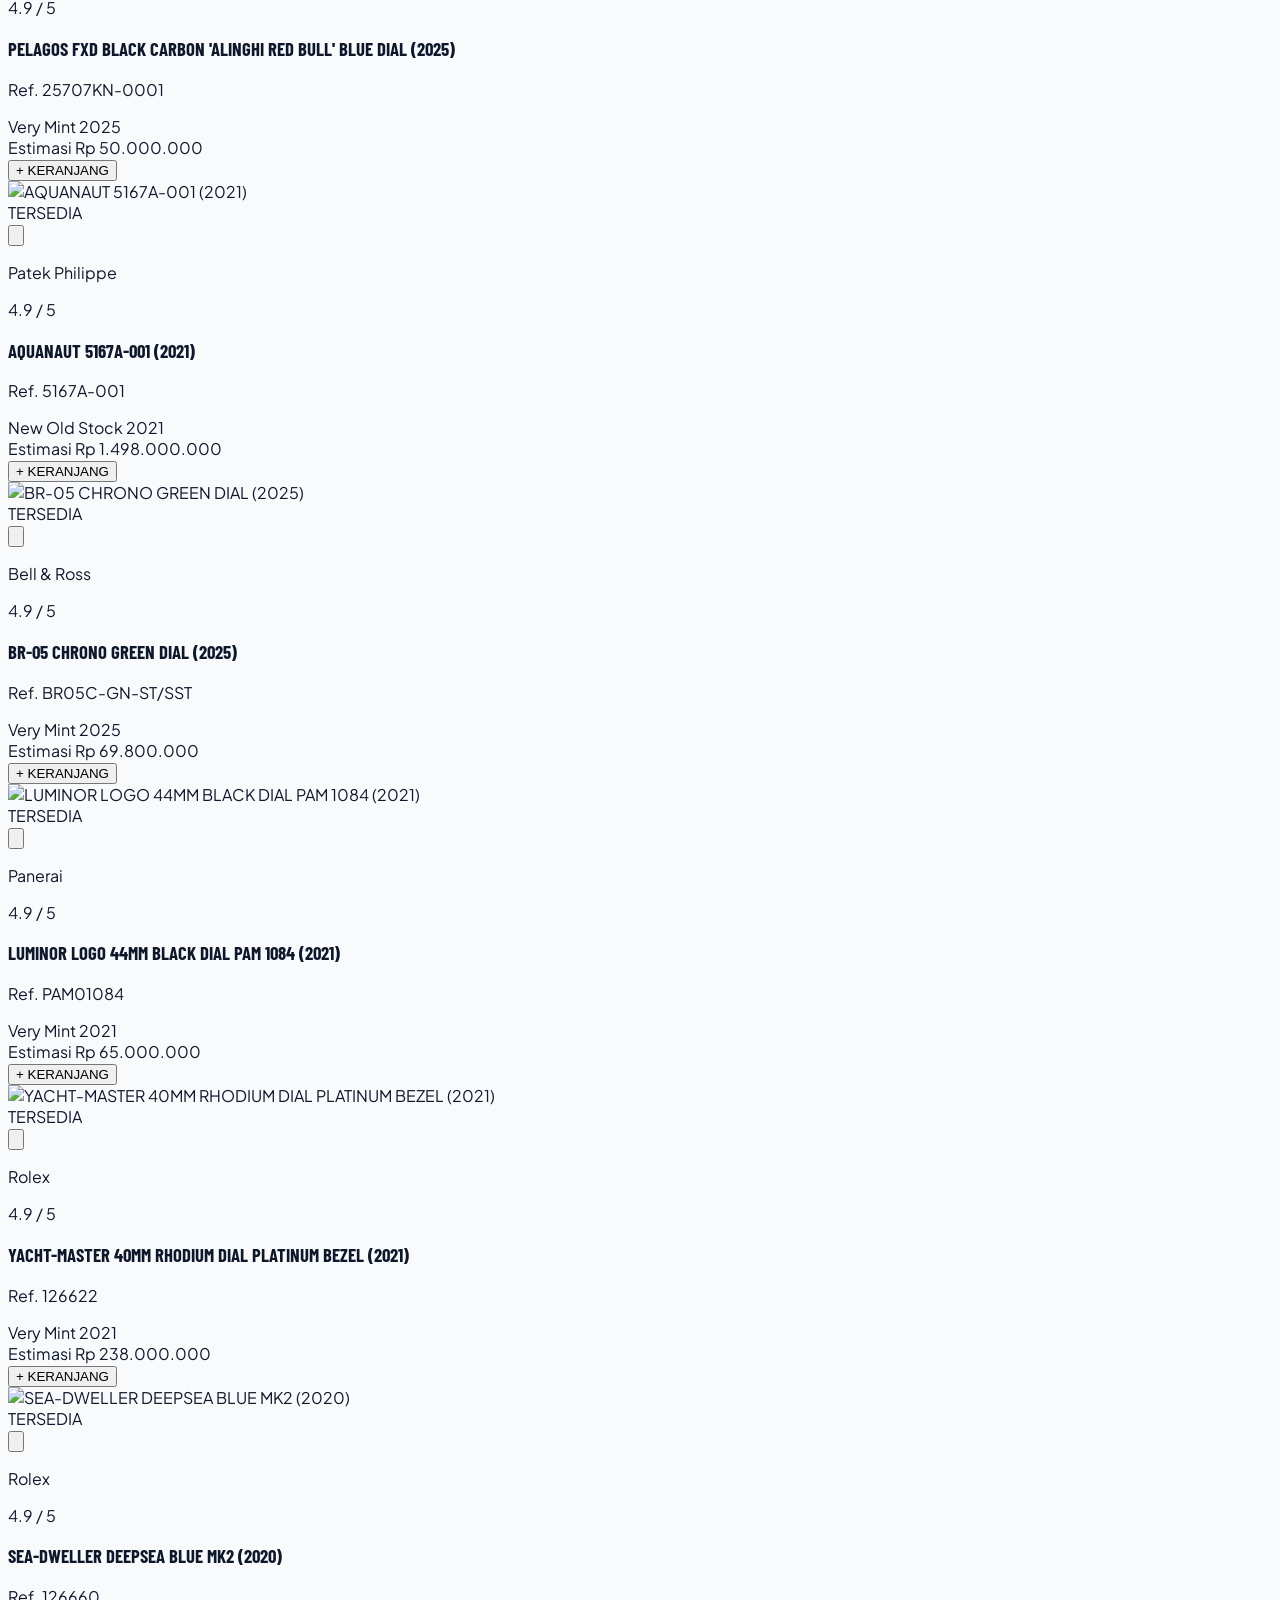
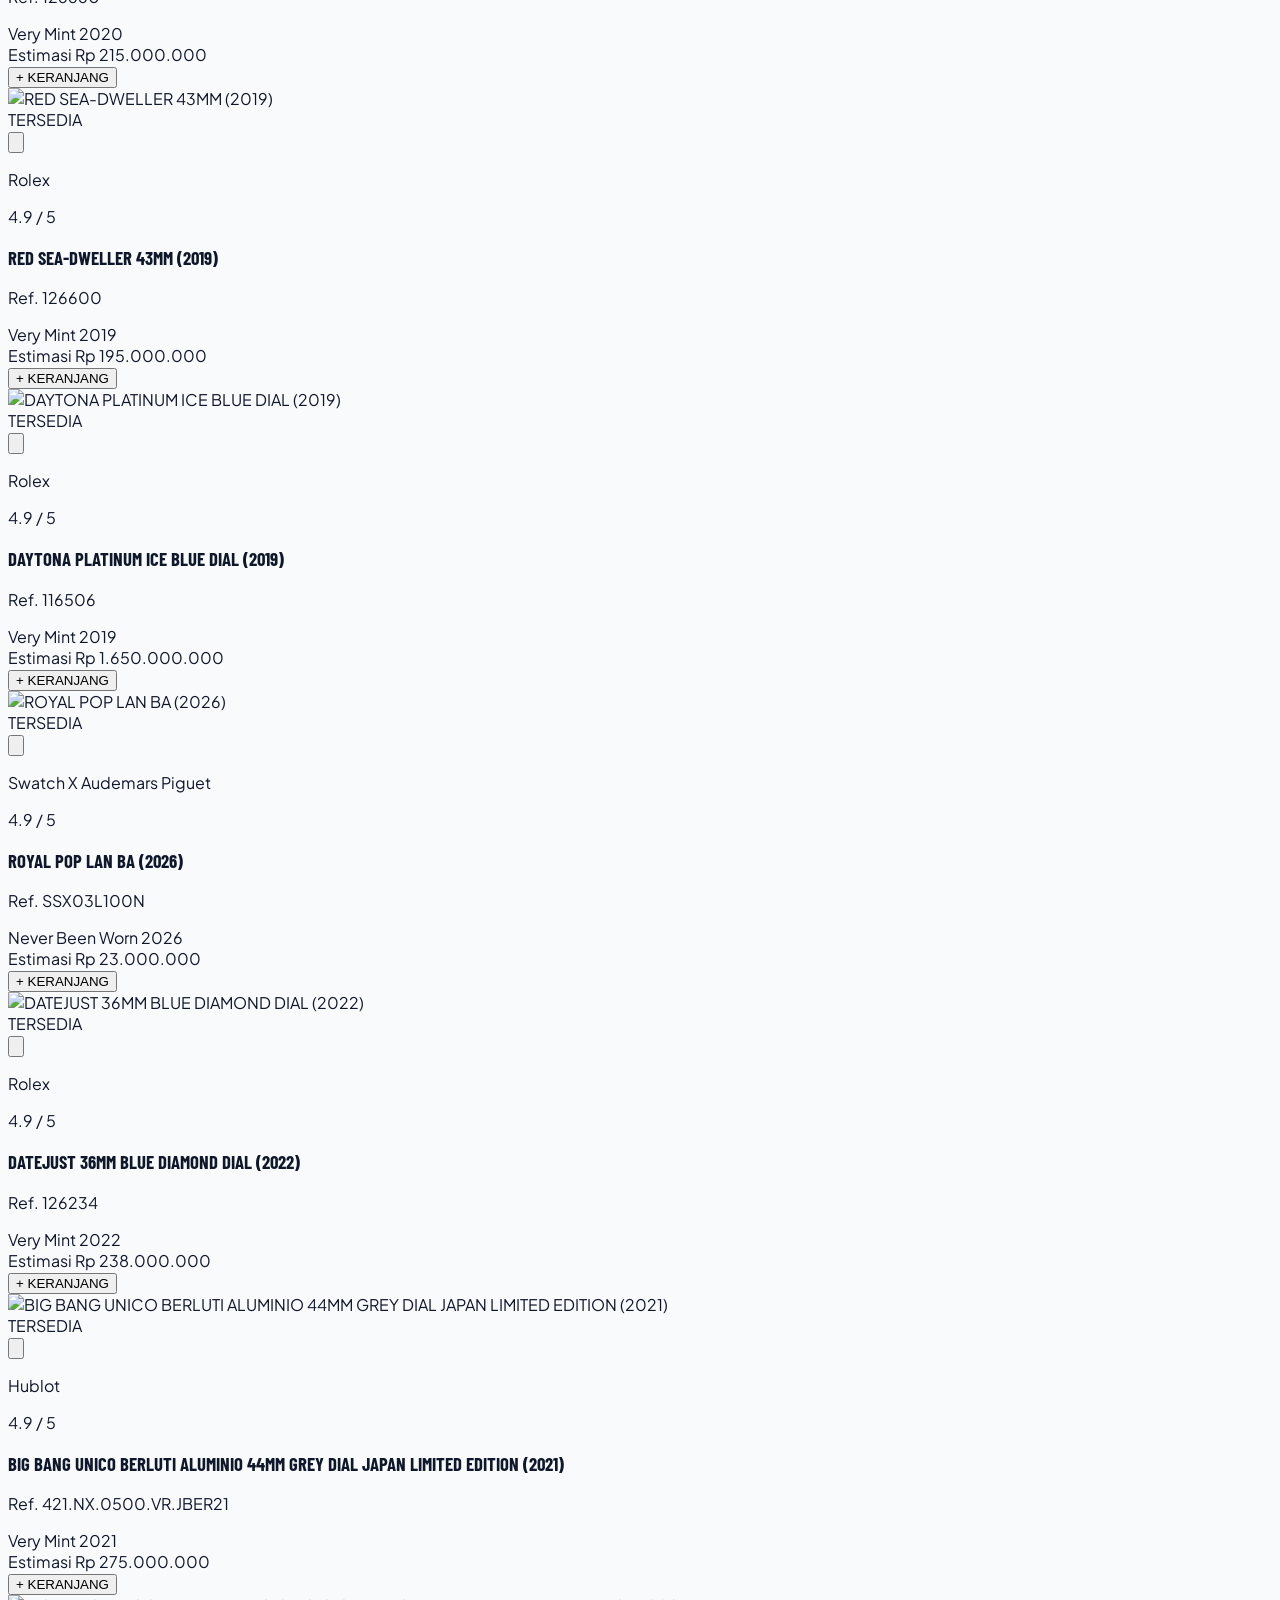
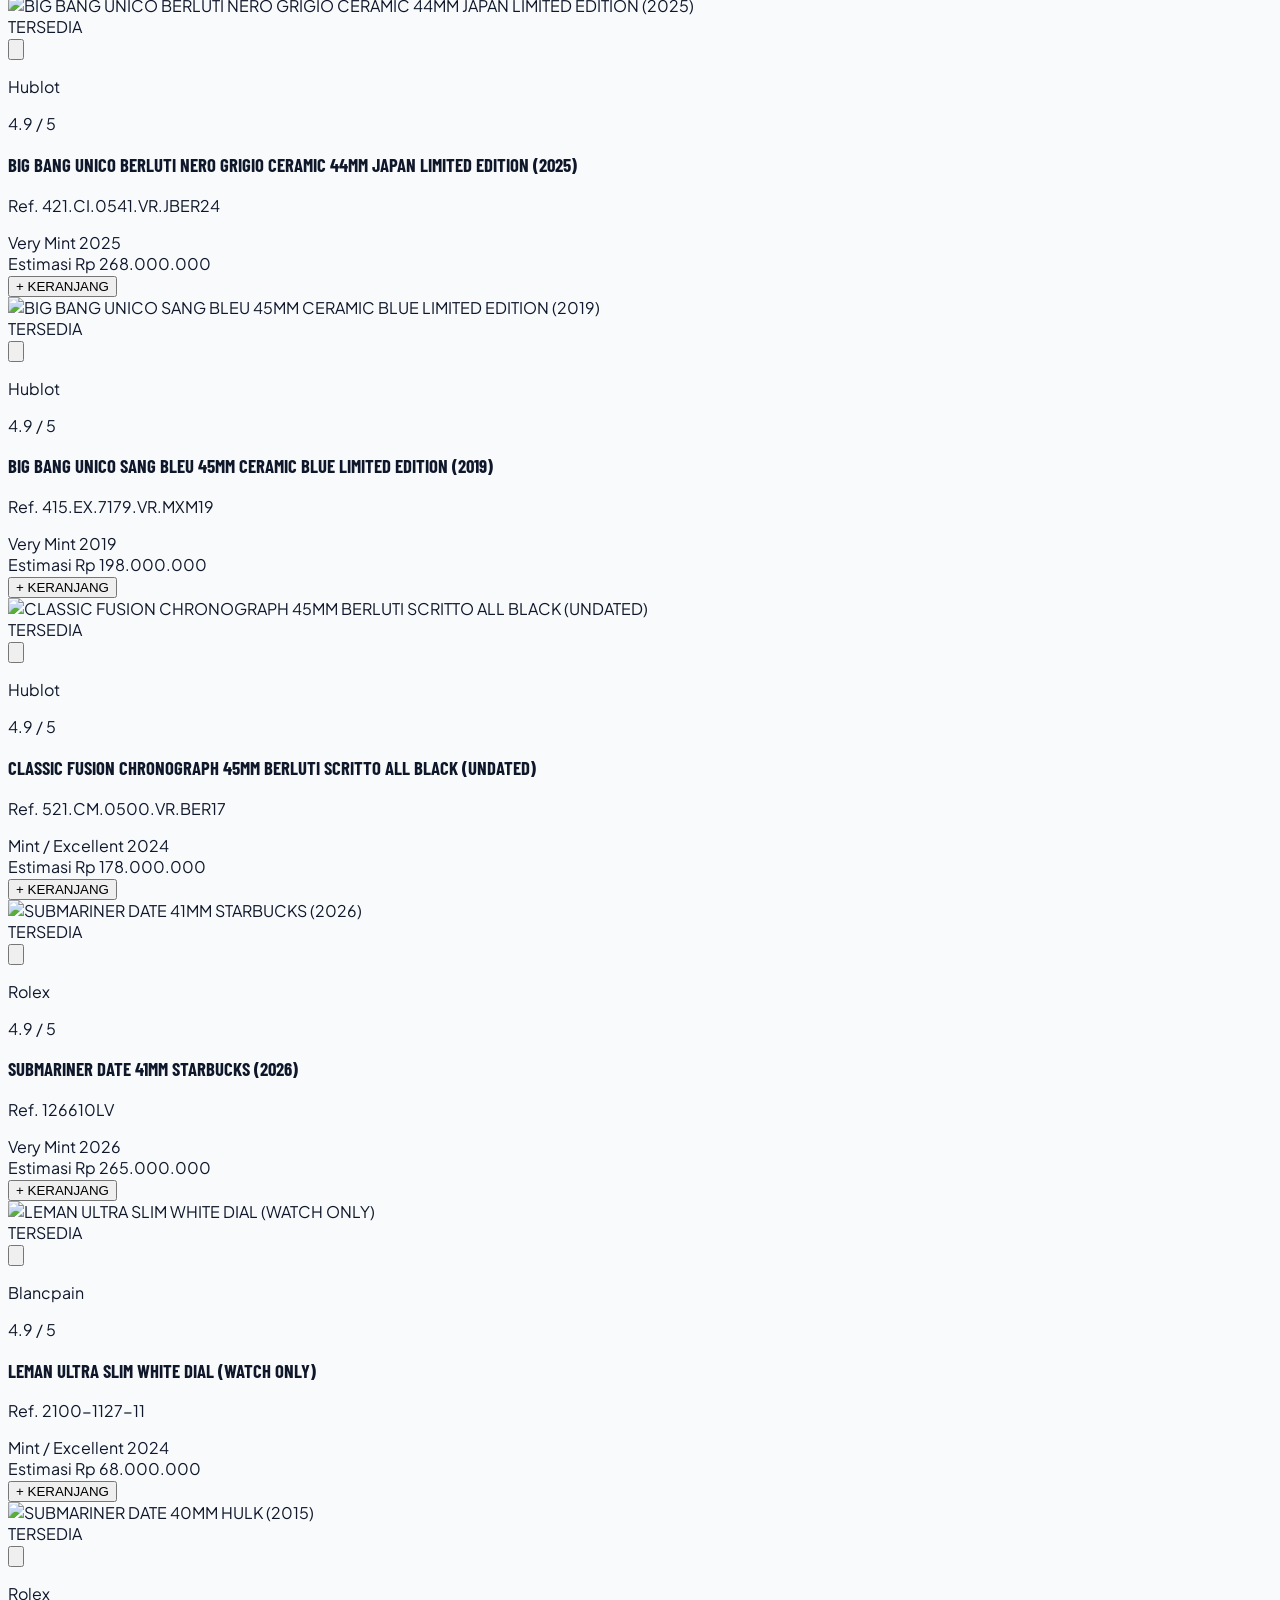
==== commit 66a3e2fa: "style: Left-align EXPLORE CATEGORIES and OUR COLLECTION header, remove subtitle text" ====
--- a/public/index.html
+++ b/public/index.html
@@ -271,15 +271,16 @@
     <!-- 2.3. OUR COLLECTION SECTION (Placed Above Good Deals) -->
     <section id="our-collection" class="w-full bg-white py-12 sm:py-16 border-b border-slate-200/80 relative">
         <div class="w-full max-w-7xl mx-auto px-4 sm:px-6 lg:px-8">
-            <!-- Section Header -->
-            <div class="text-center max-w-2xl mx-auto mb-10 sm:mb-12">
-                <span class="bg-blue-50 text-blue-700 border border-blue-200 text-[10px] sm:text-xs font-bold uppercase tracking-widest px-3 py-1 rounded-full inline-block mb-3">
-                    EXPLORE CATEGORIES
-                </span>
+            <!-- Section Header (Left Aligned) -->
+            <div class="mb-8 sm:mb-10 text-left">
+                <div class="flex items-center gap-2 mb-2">
+                    <span class="bg-blue-50 text-blue-700 border border-blue-200 text-[10px] sm:text-xs font-bold uppercase tracking-widest px-3 py-1 rounded-full inline-block">
+                        EXPLORE CATEGORIES
+                    </span>
+                </div>
                 <h2 class="text-3xl sm:text-4xl font-sans font-extrabold uppercase tracking-tight text-slate-900 leading-none">
                     OUR COLLECTION
                 </h2>
-                <p class="text-xs sm:text-sm text-slate-500 mt-2.5 font-medium">Jelajahi koleksi jam tangan mewah autentik pilihan berdasarkan kategori favorit Anda.</p>
             </div>
 
             <!-- 3 Category Cards Grid (Minimal & Clean Theme) -->
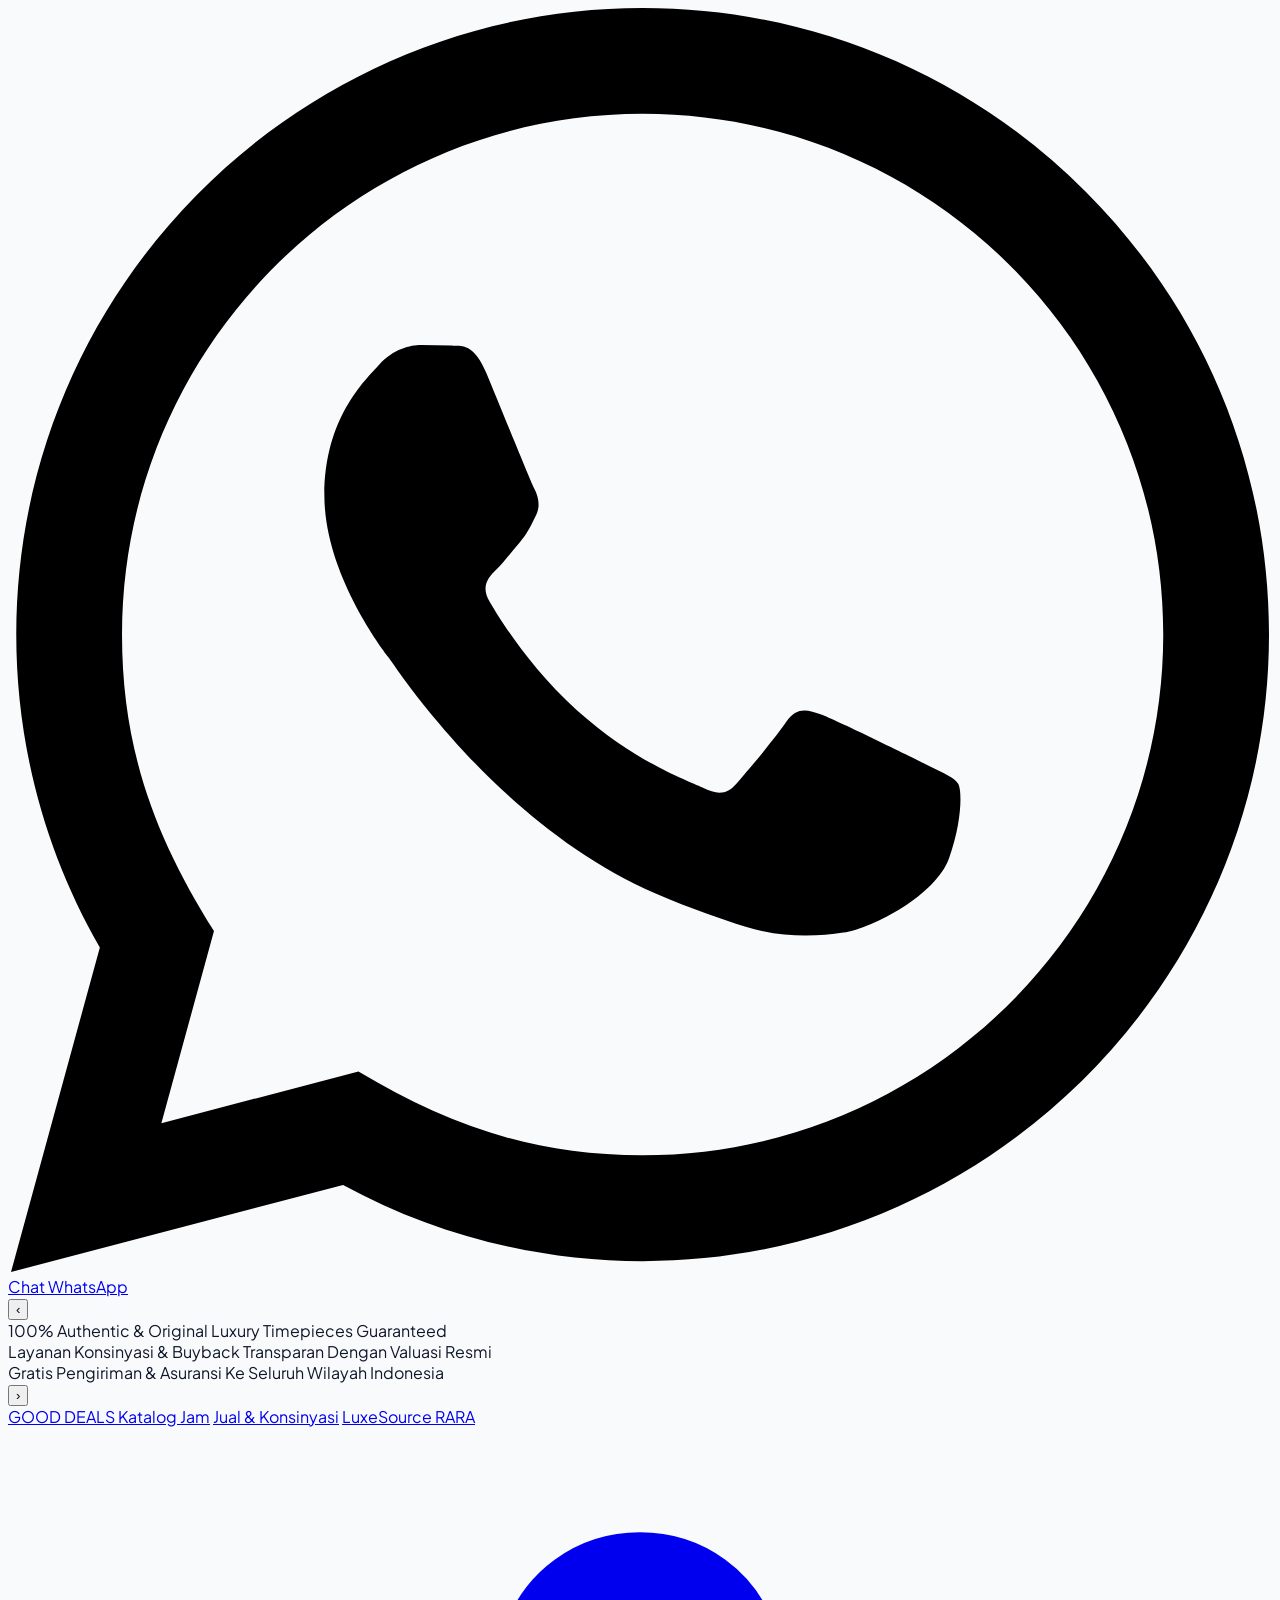
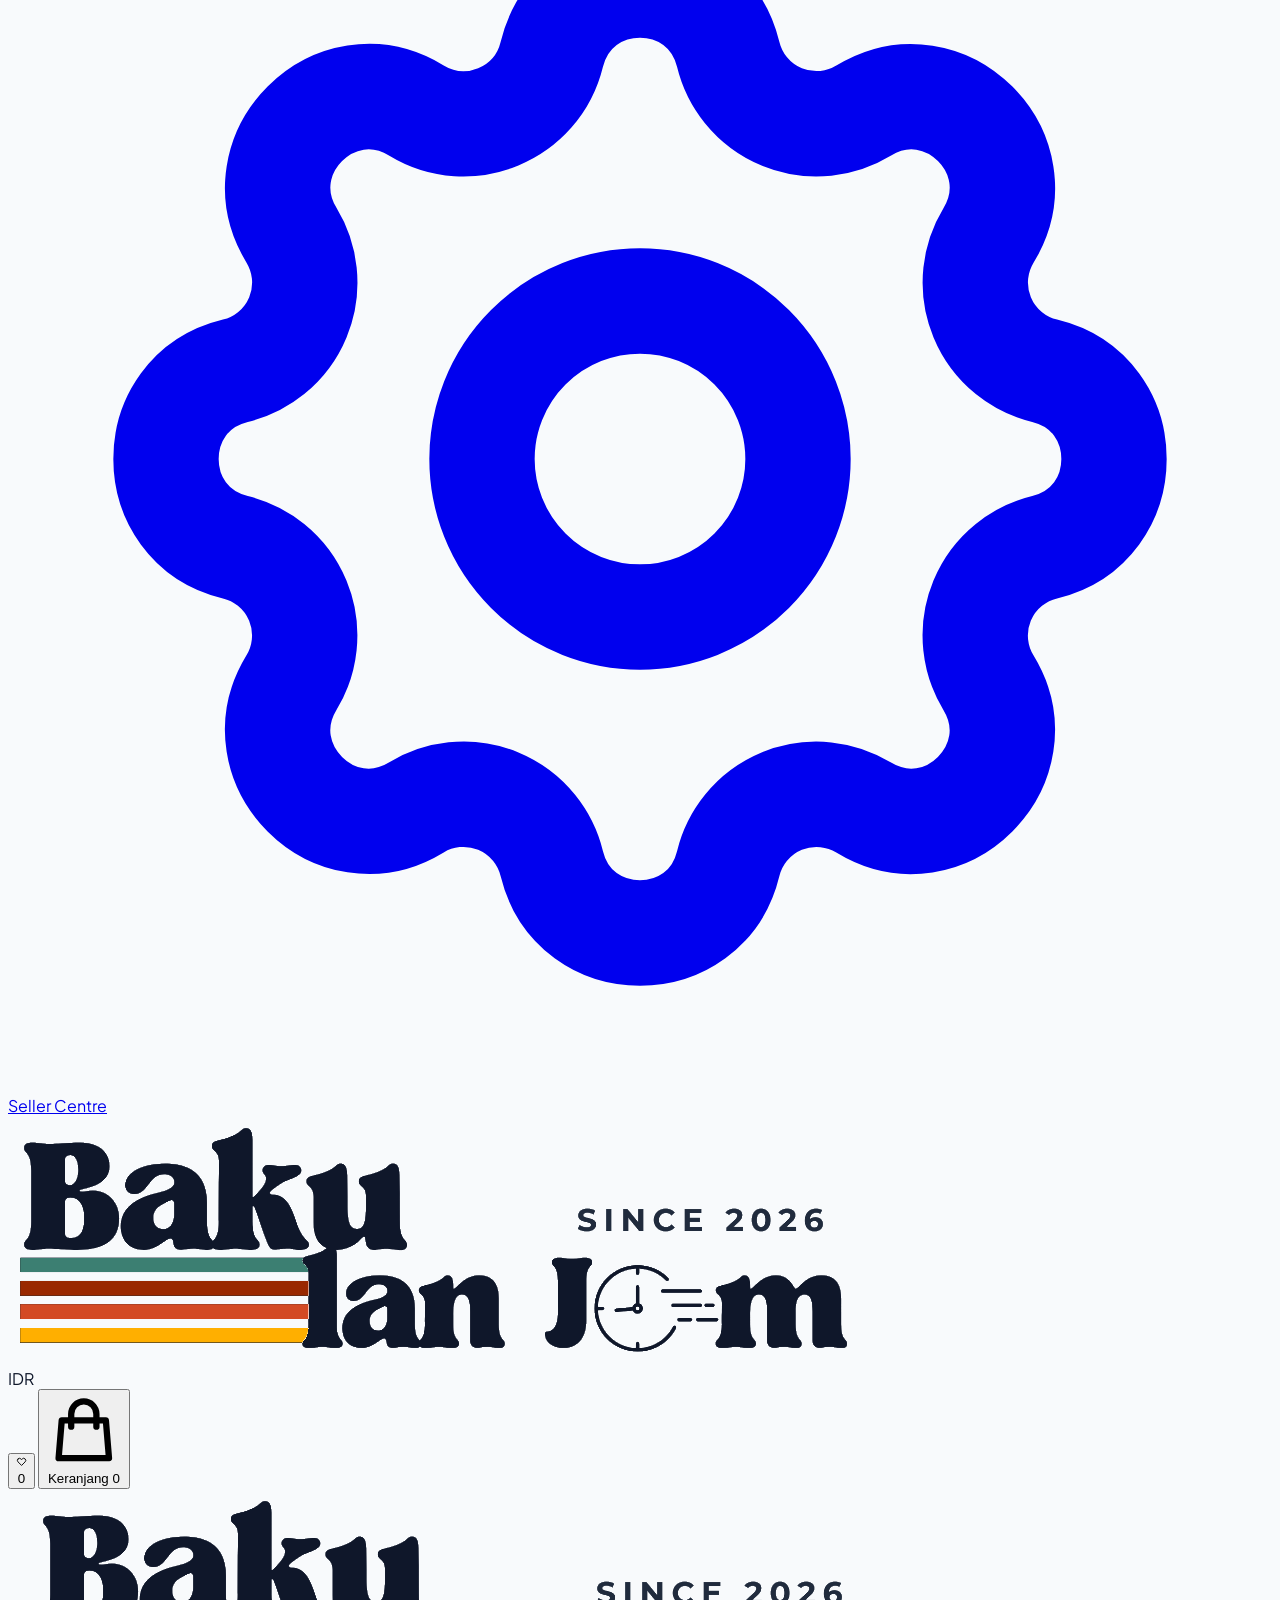
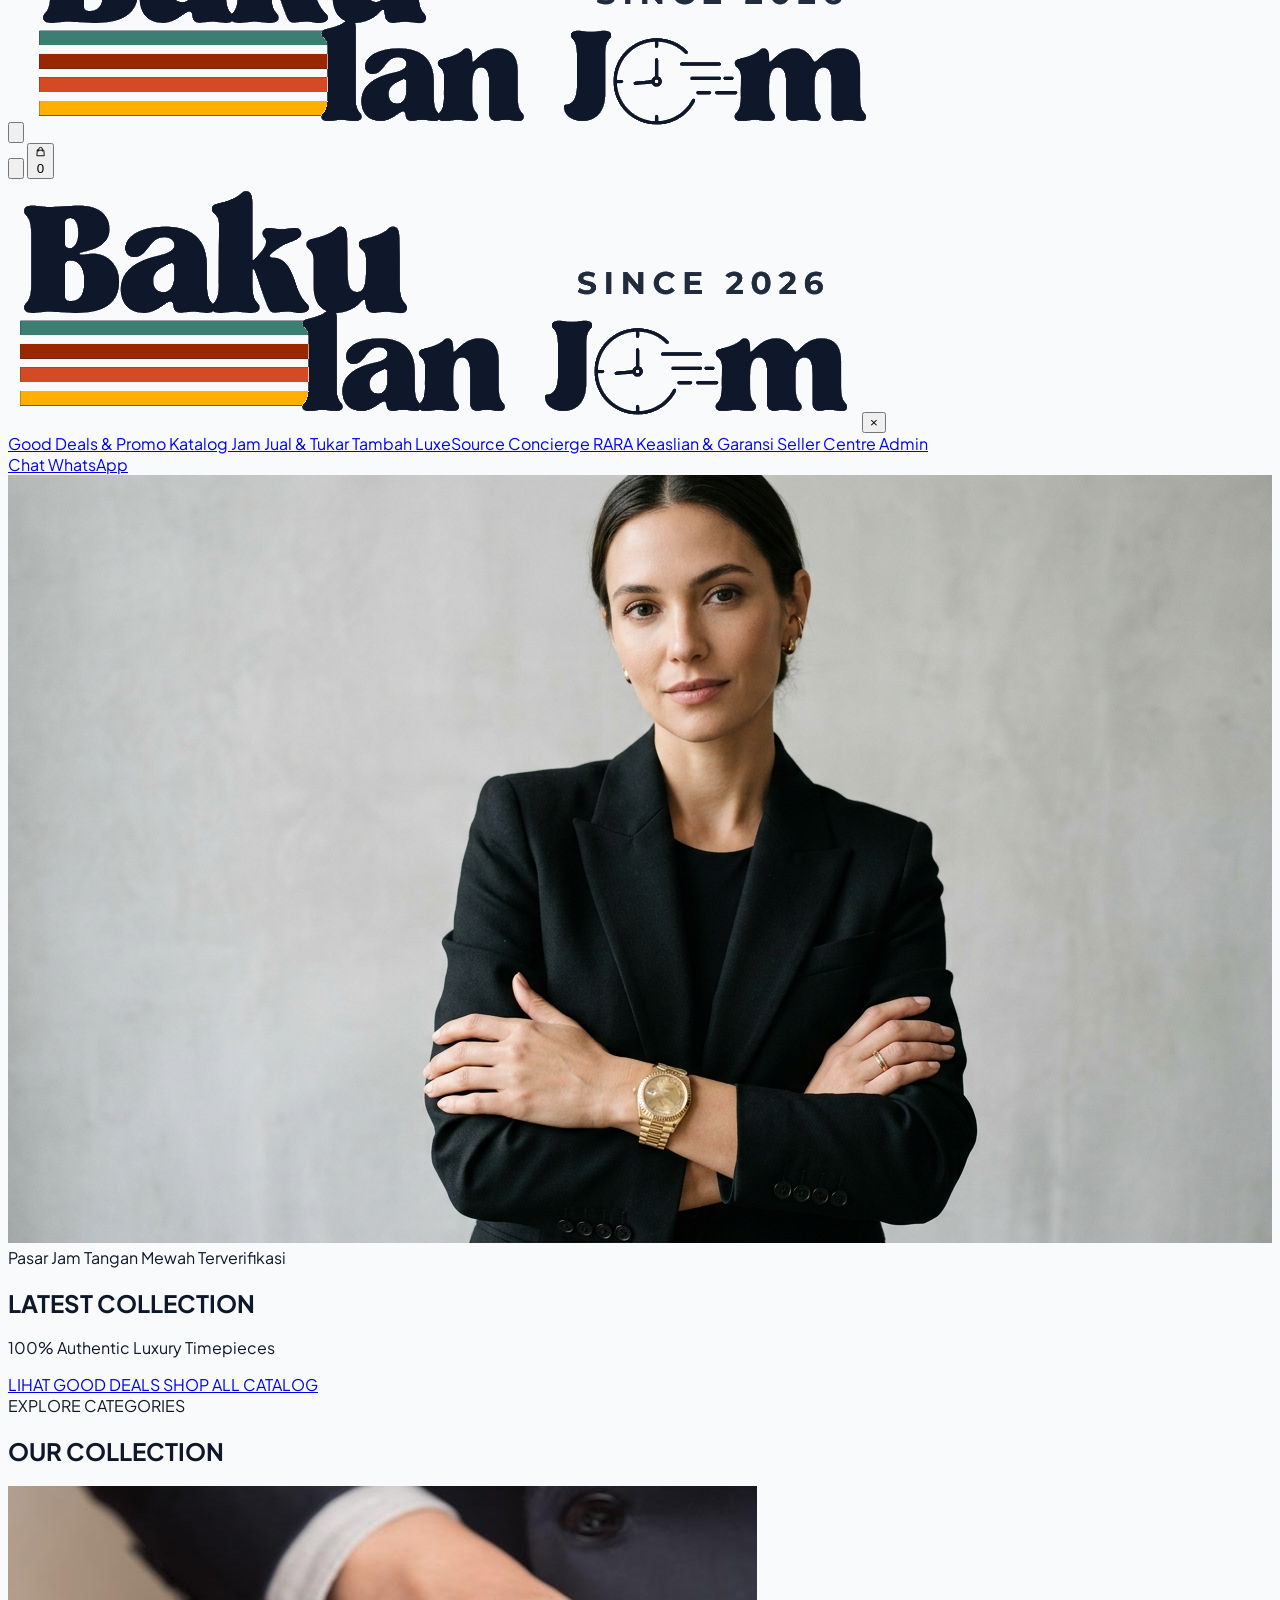
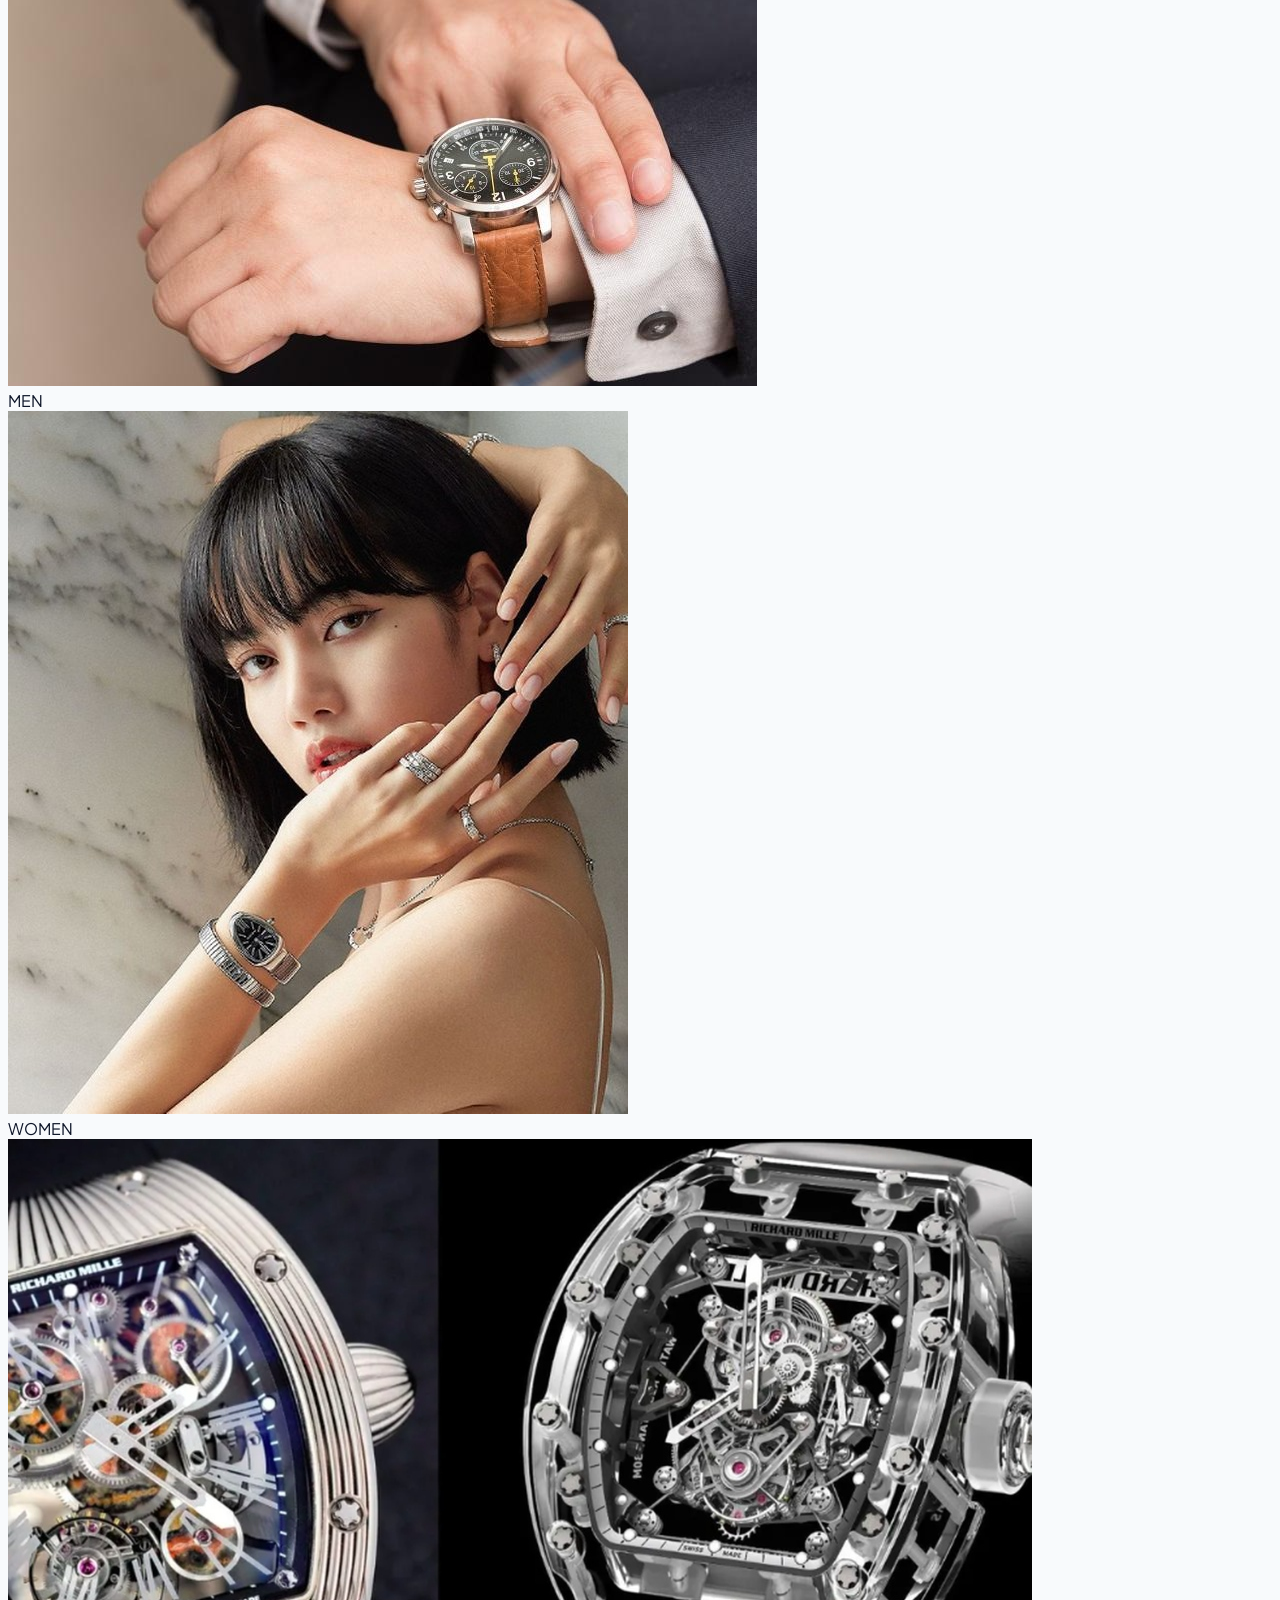
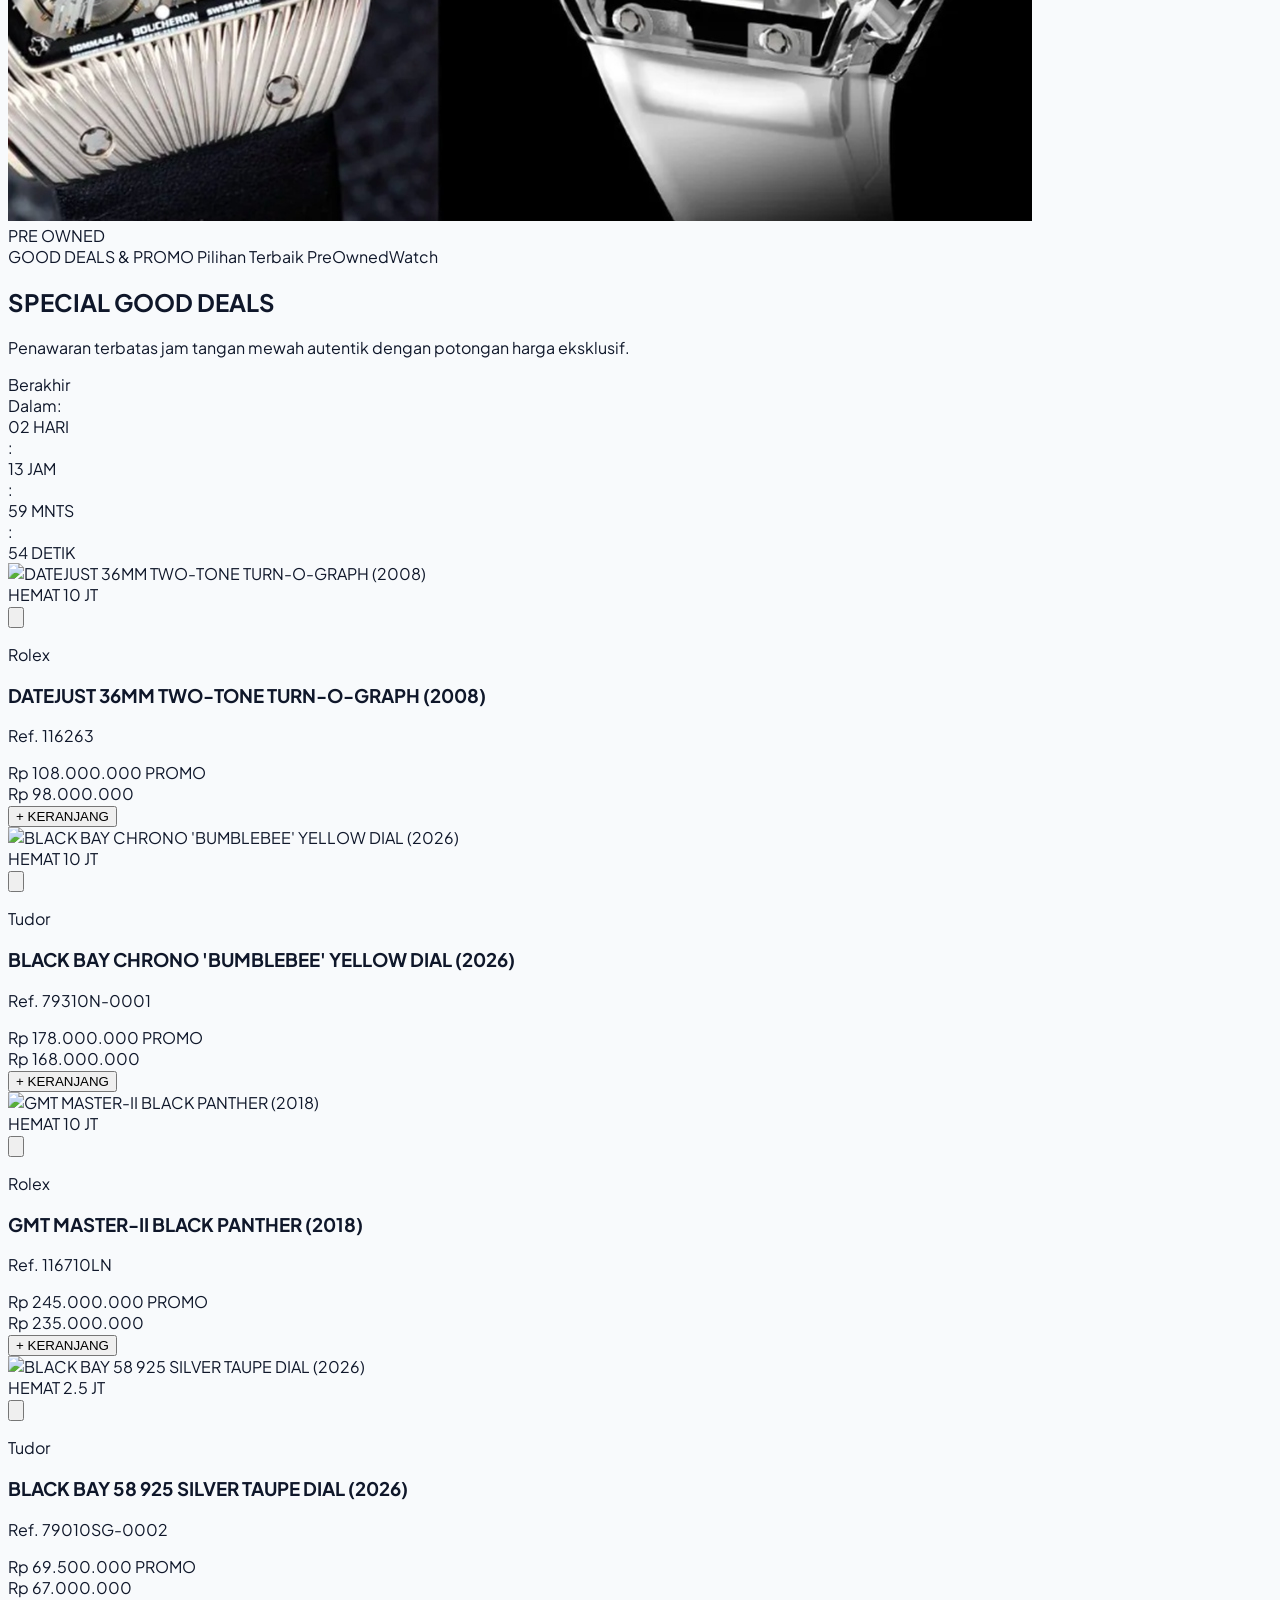
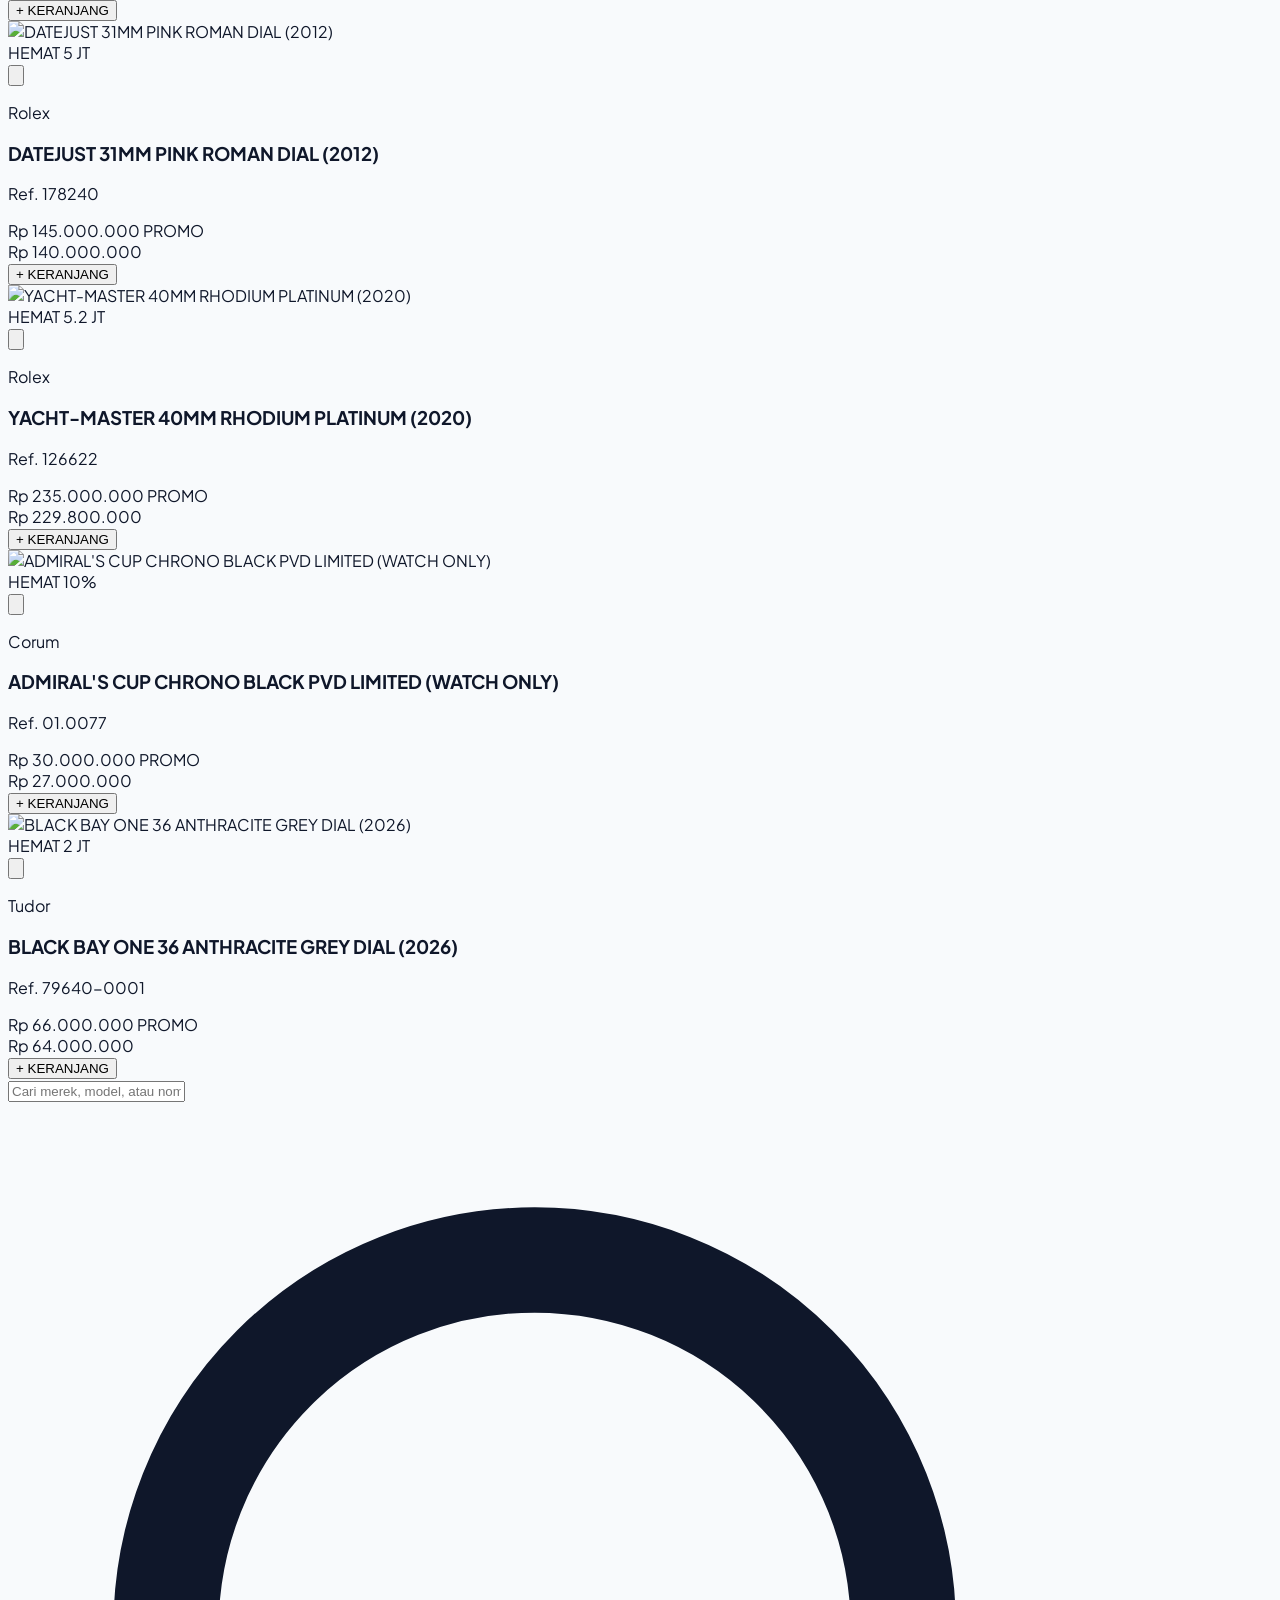
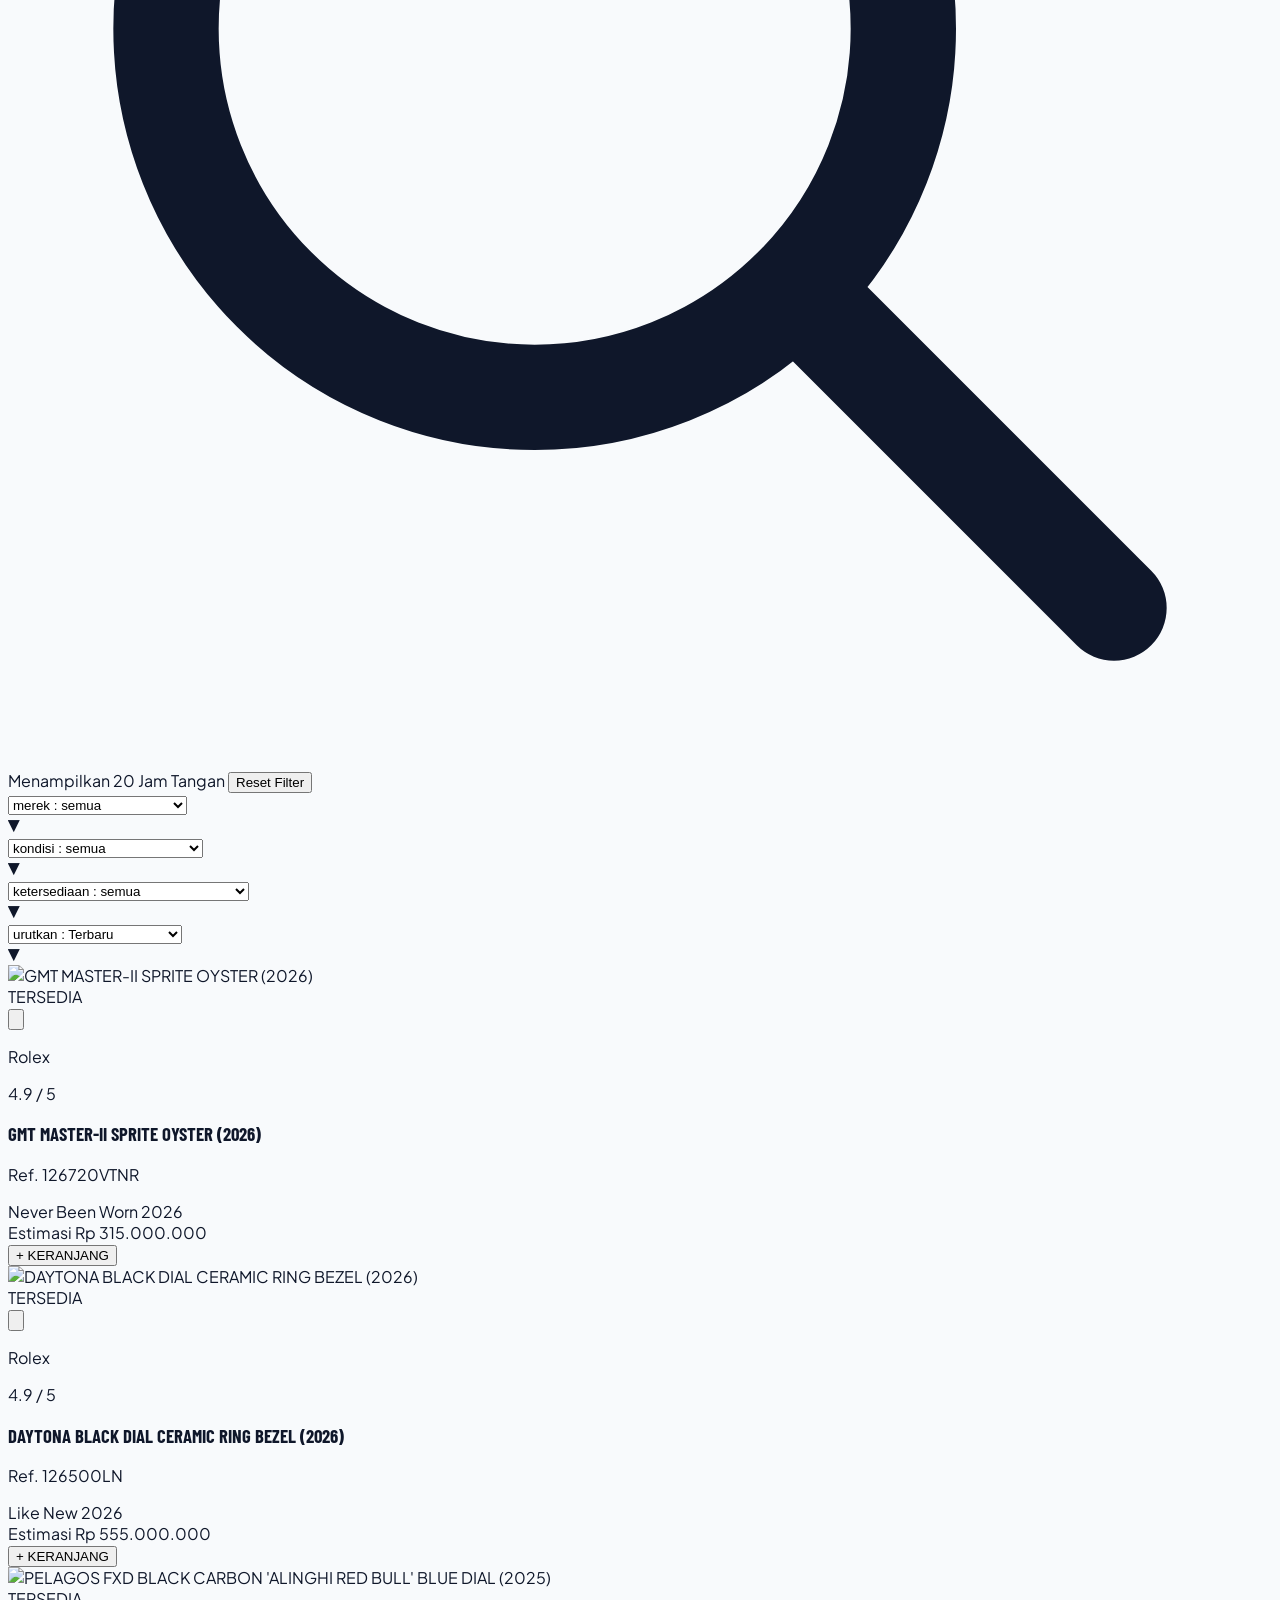
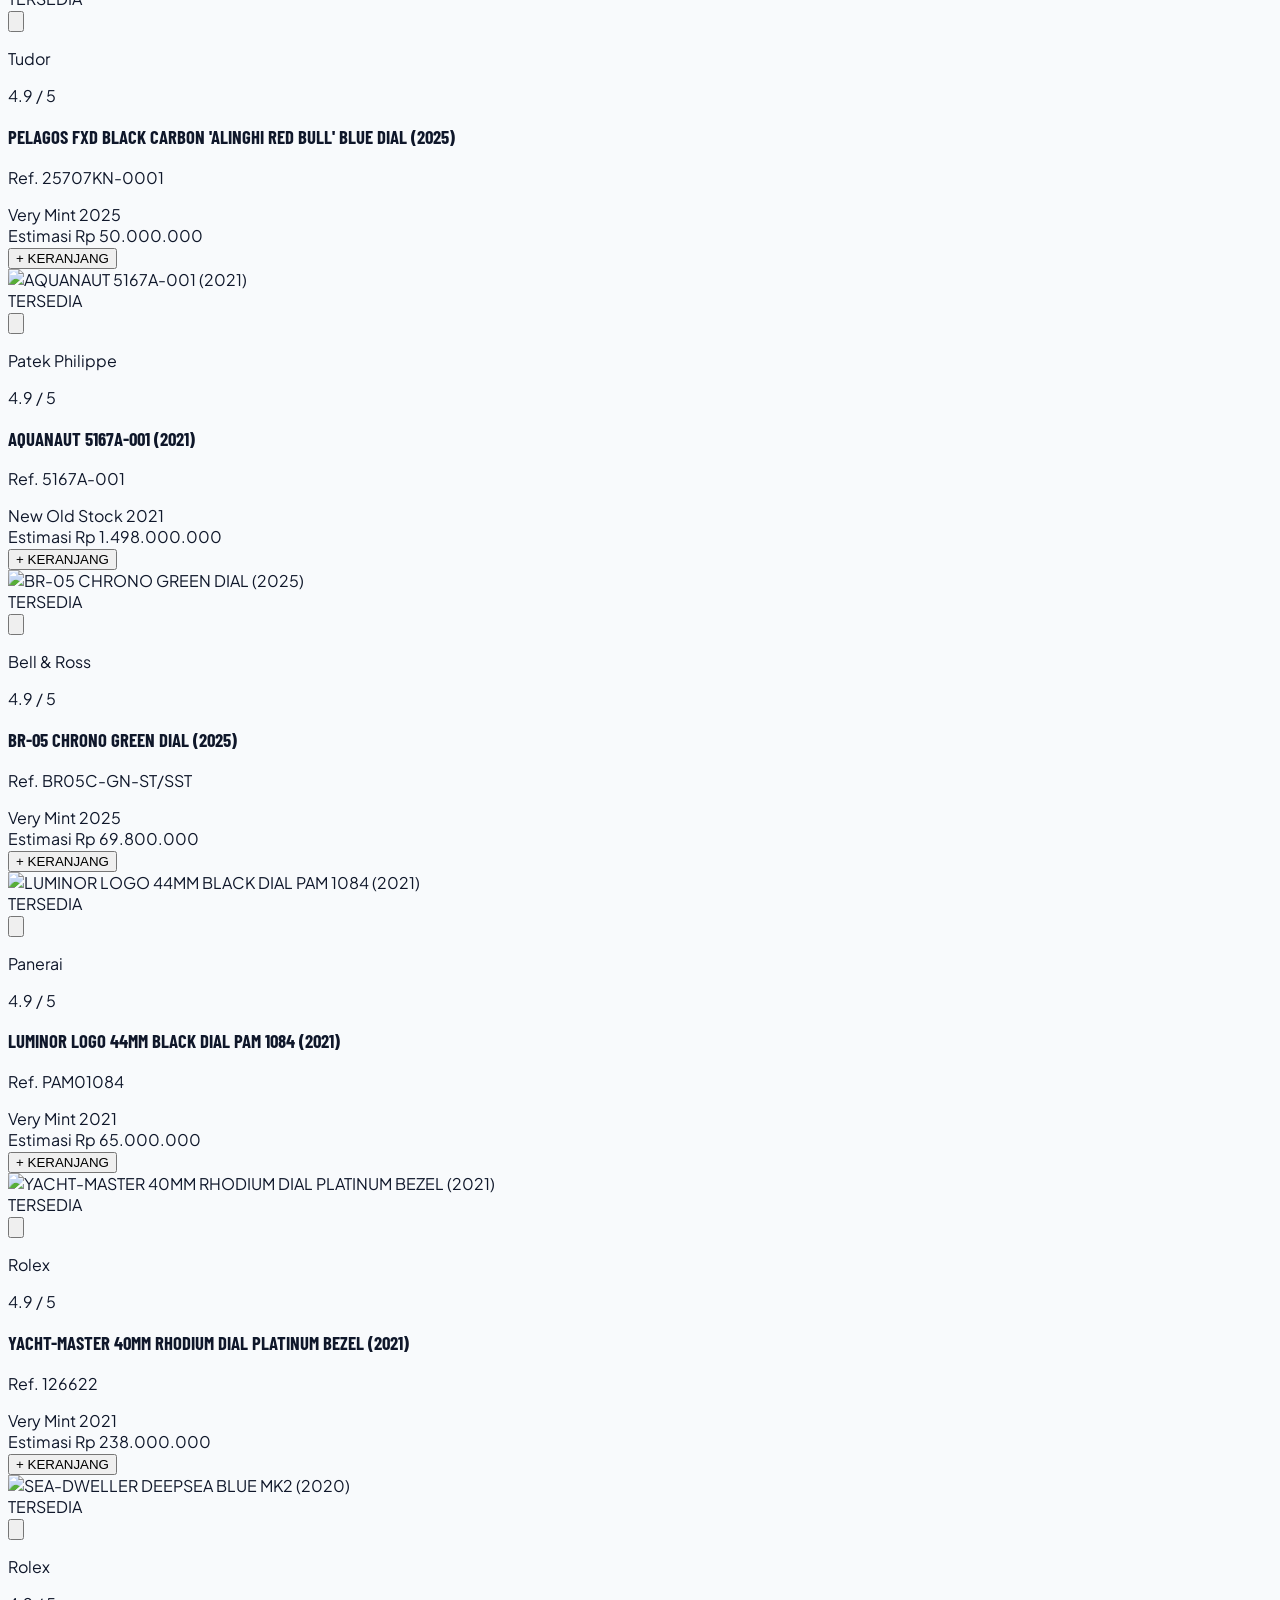
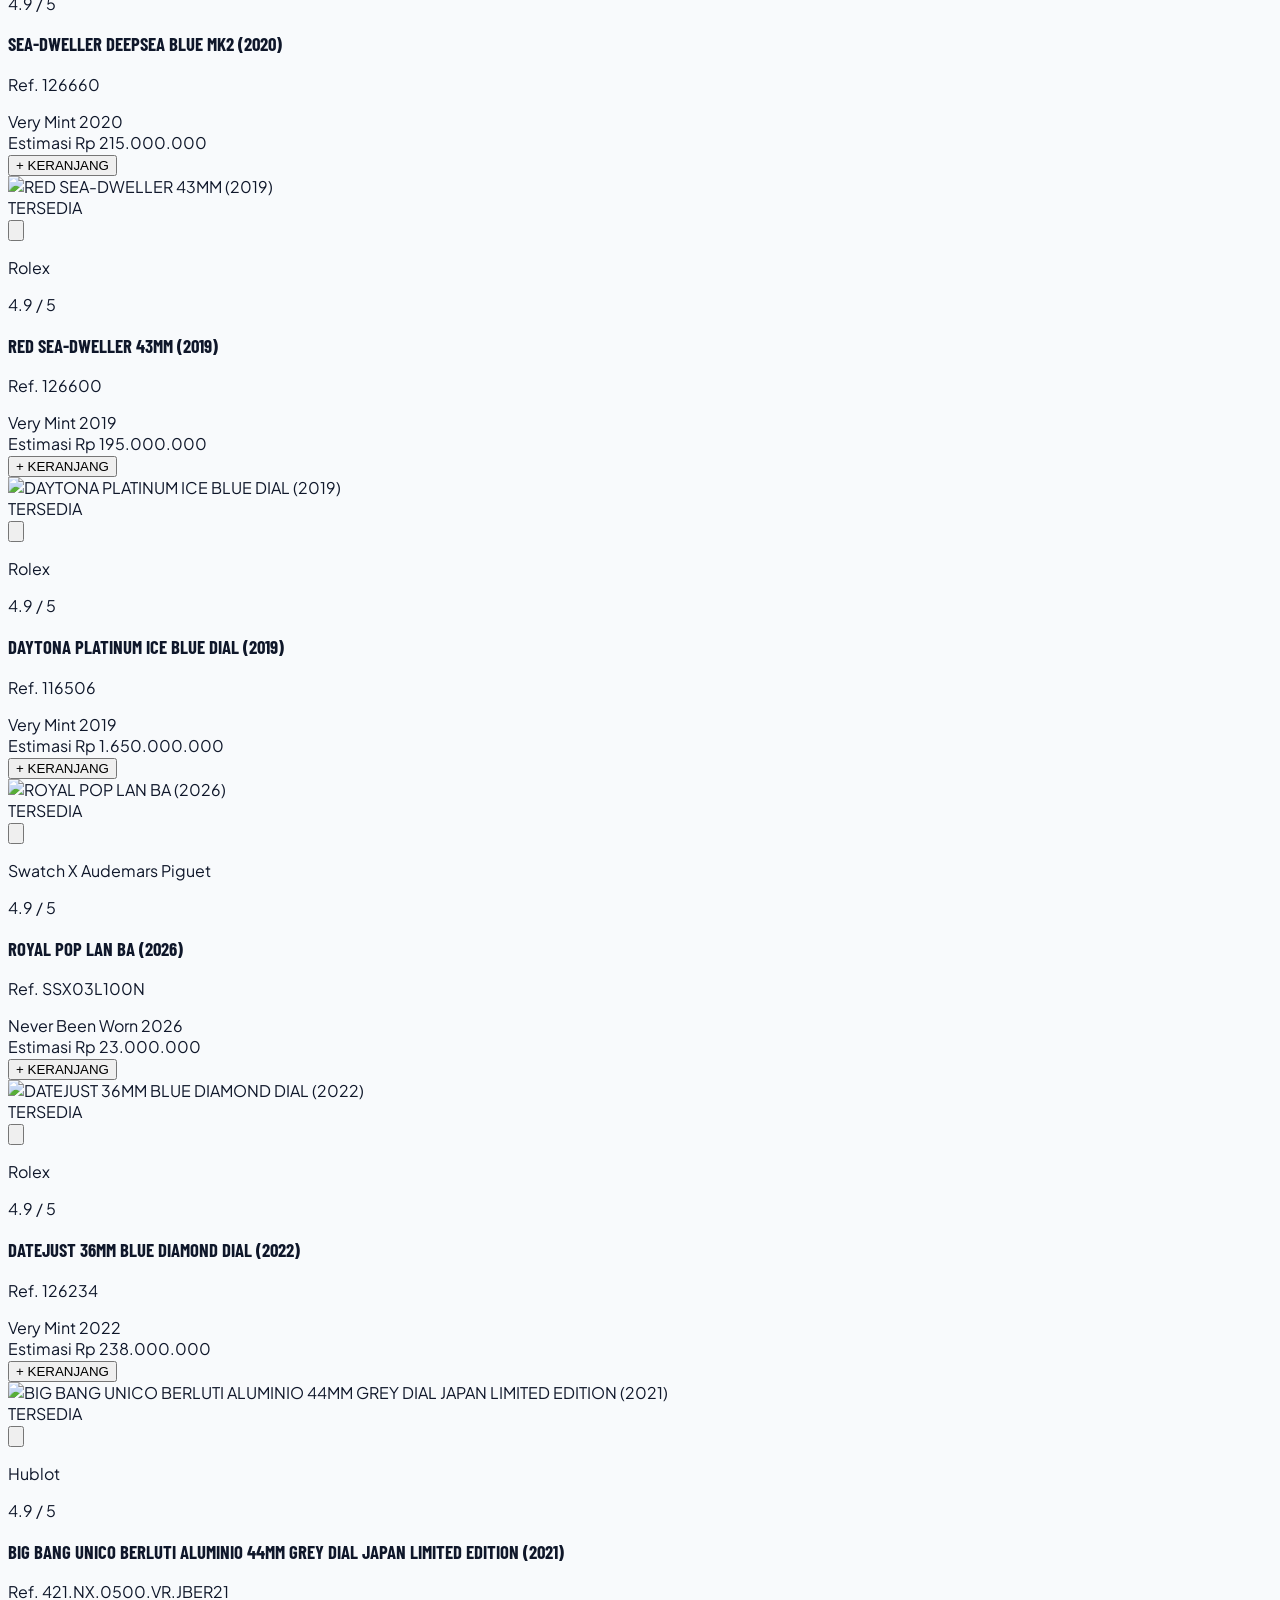
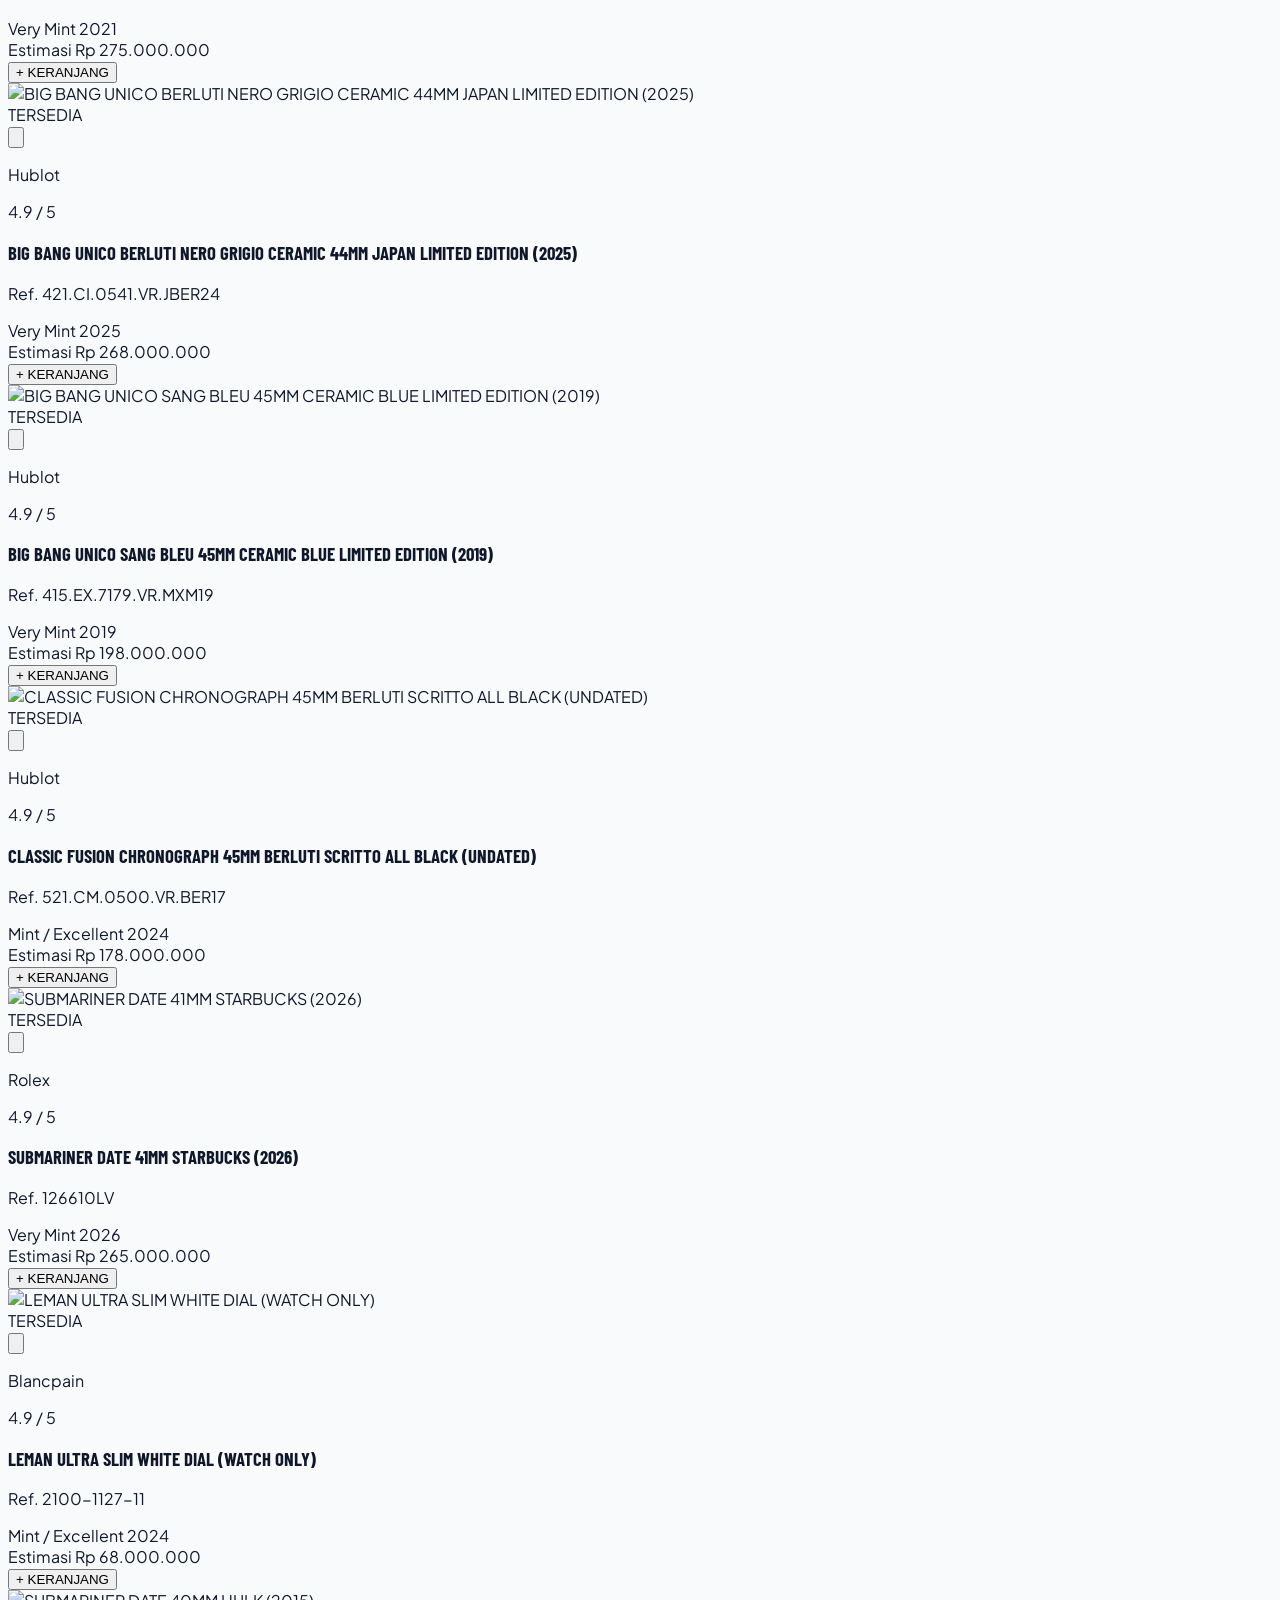
==== commit 15d4ce98: "feat: Add top auto-sliding announcement ticker with 3 luxury watch service/guarantee texts" ====
--- a/public/index.html
+++ b/public/index.html
@@ -106,12 +106,24 @@
         <span class="hidden sm:inline-block font-extrabold text-xs uppercase tracking-wider pr-1">Chat WhatsApp</span>
     </a>
 
-    <!-- TOP ANNOUNCEMENT BAR (Soft Blue Palette) -->
-    <div class="bg-gradient-to-r from-blue-700 via-blue-600 to-sky-600 hover:from-blue-800 hover:to-sky-700 text-white text-xs font-semibold py-2.5 px-4 text-center transition-all cursor-pointer border-b border-blue-500/40 shadow-sm" onclick="openSellModal()">
-        <div class="max-w-7xl mx-auto flex items-center justify-center gap-2 sm:gap-3 text-center">
-            <span class="text-blue-200 text-sm font-bold shrink-0">&lsaquo;</span>
-            <span class="tracking-wide break-words">Ingin Jual atau Konsinyasi Jam Tangan Anda? Dapatkan Penawaran Instan</span>
-            <span class="text-blue-200 text-sm font-bold shrink-0">&rsaquo;</span>
+    <!-- TOP AUTO-SLIDING ANNOUNCEMENT TICKER (Auto-slide 3 Teks Jam Tangan) -->
+    <div class="bg-slate-900 text-white text-xs font-medium py-2.5 px-4 border-b border-slate-800 relative z-50 select-none overflow-hidden">
+        <div class="max-w-7xl mx-auto flex items-center justify-between gap-3">
+            <button onclick="prevTopTicker()" class="text-slate-400 hover:text-white p-1 transition-colors text-sm font-bold shrink-0" aria-label="Previous">&lsaquo;</button>
+
+            <div class="flex-1 overflow-hidden relative h-5 text-center flex items-center justify-center cursor-pointer" onclick="openSellModal()">
+                <div id="top-ticker-slide-0" class="top-ticker-item transition-all duration-500 transform translate-y-0 opacity-100 uppercase tracking-widest text-[10px] sm:text-xs text-slate-200">
+                    100% Authentic & Original Luxury Timepieces Guaranteed
+                </div>
+                <div id="top-ticker-slide-1" class="top-ticker-item transition-all duration-500 transform translate-y-8 opacity-0 absolute uppercase tracking-widest text-[10px] sm:text-xs text-slate-200">
+                    Layanan Konsinyasi & Buyback Transparan Dengan Valuasi Resmi
+                </div>
+                <div id="top-ticker-slide-2" class="top-ticker-item transition-all duration-500 transform translate-y-8 opacity-0 absolute uppercase tracking-widest text-[10px] sm:text-xs text-slate-200">
+                    Gratis Pengiriman & Asuransi Ke Seluruh Wilayah Indonesia
+                </div>
+            </div>
+
+            <button onclick="nextTopTicker()" class="text-slate-400 hover:text-white p-1 transition-colors text-sm font-bold shrink-0" aria-label="Next">&rsaquo;</button>
         </div>
     </div>
 
@@ -1318,7 +1330,43 @@
             renderGoodDeals(dealsToRender);
             initPromoCountdown();
             loadStateFromLocalStorage();
+            initTopTickerAutoSlide();
         });
+
+        // Top Ticker Auto-Slide Carousel Logic
+        let currentTopTickerIndex = 0;
+        const totalTopTickerSlides = 3;
+
+        function showTopTickerSlide(index) {
+            for (let i = 0; i < totalTopTickerSlides; i++) {
+                const slide = document.getElementById(`top-ticker-slide-${i}`);
+                if (!slide) continue;
+                if (i === index) {
+                    slide.classList.remove('translate-y-8', 'opacity-0', 'absolute');
+                    slide.classList.add('translate-y-0', 'opacity-100', 'relative');
+                } else {
+                    slide.classList.remove('translate-y-0', 'opacity-100', 'relative');
+                    slide.classList.add('translate-y-8', 'opacity-0', 'absolute');
+                }
+            }
+            currentTopTickerIndex = index;
+        }
+
+        function nextTopTicker() {
+            const nextIndex = (currentTopTickerIndex + 1) % totalTopTickerSlides;
+            showTopTickerSlide(nextIndex);
+        }
+
+        function prevTopTicker() {
+            const prevIndex = (currentTopTickerIndex - 1 + totalTopTickerSlides) % totalTopTickerSlides;
+            showTopTickerSlide(prevIndex);
+        }
+
+        function initTopTickerAutoSlide() {
+            setInterval(() => {
+                nextTopTicker();
+            }, 3500);
+        }
 
         // Dataset Special Good Deals / Flash Sale Promo (Extracted from preownedwatch-id.com)
         const fallbackGoodDeals = [
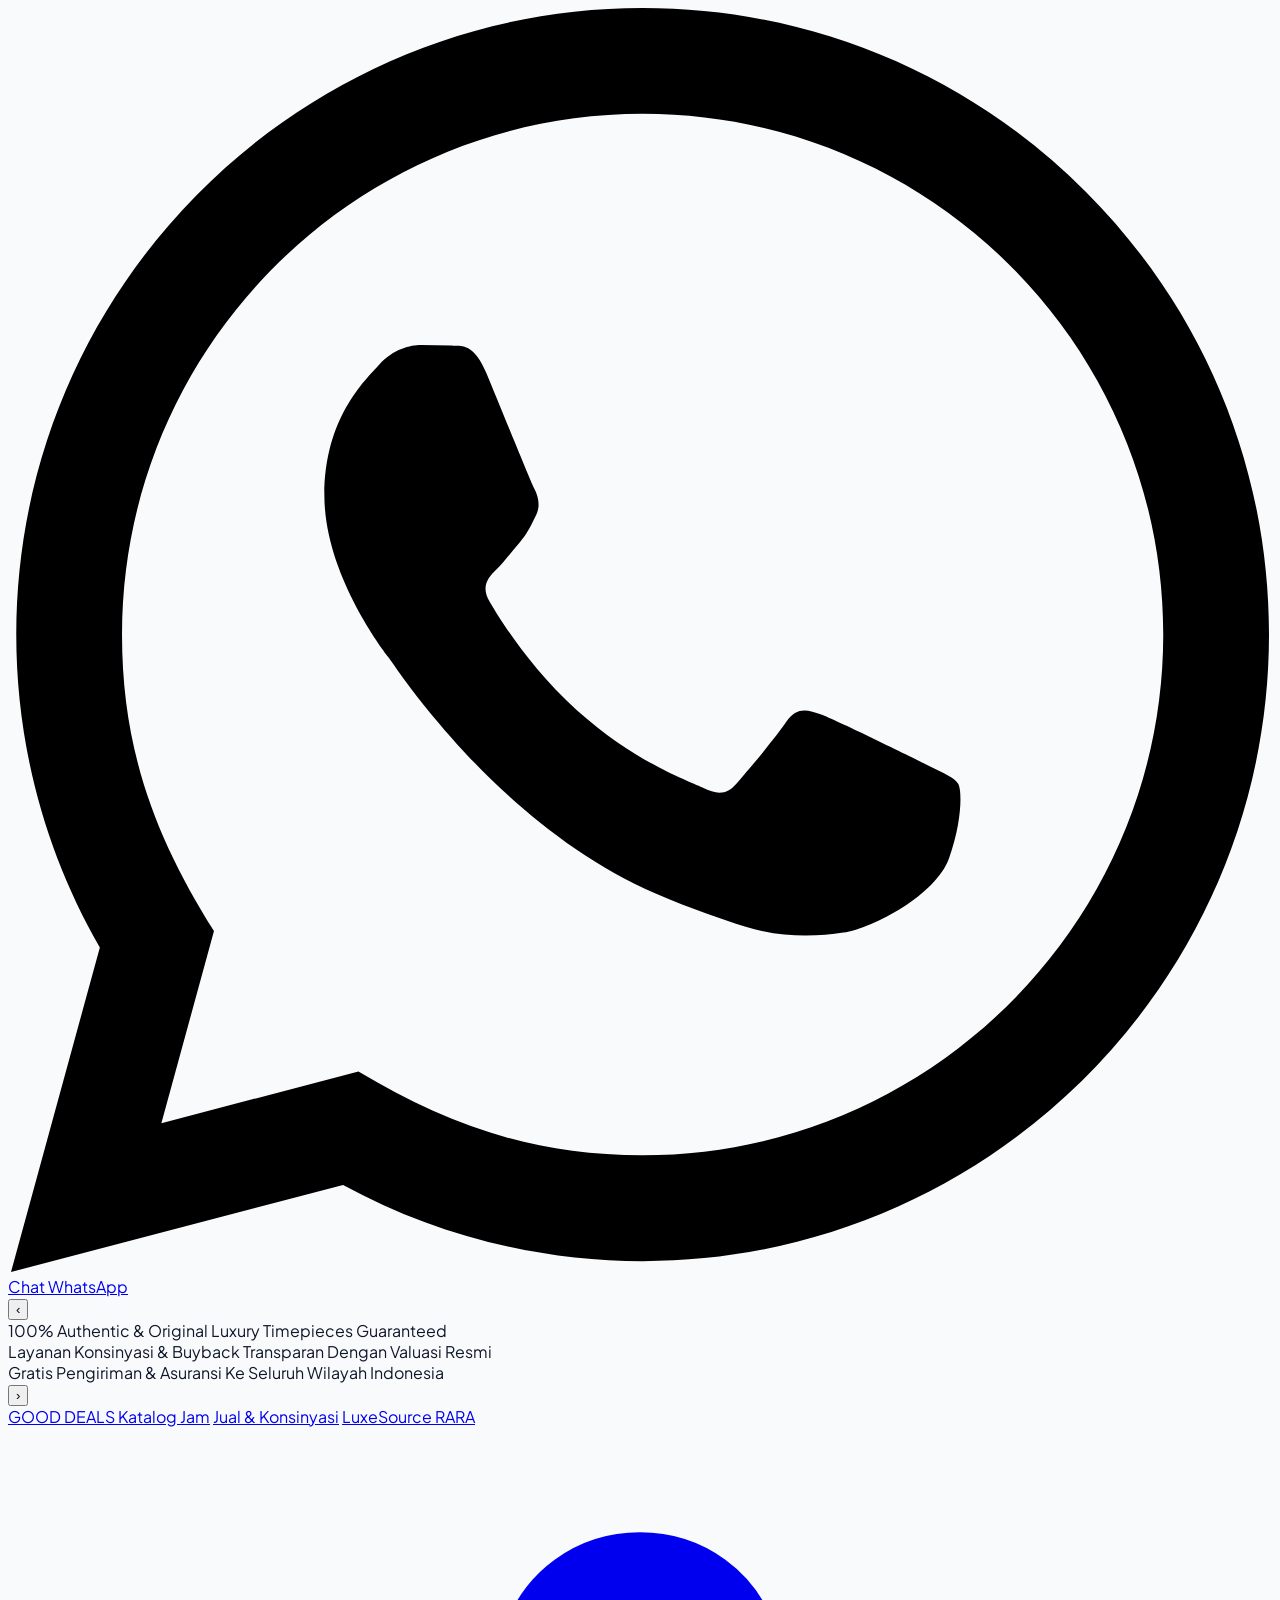
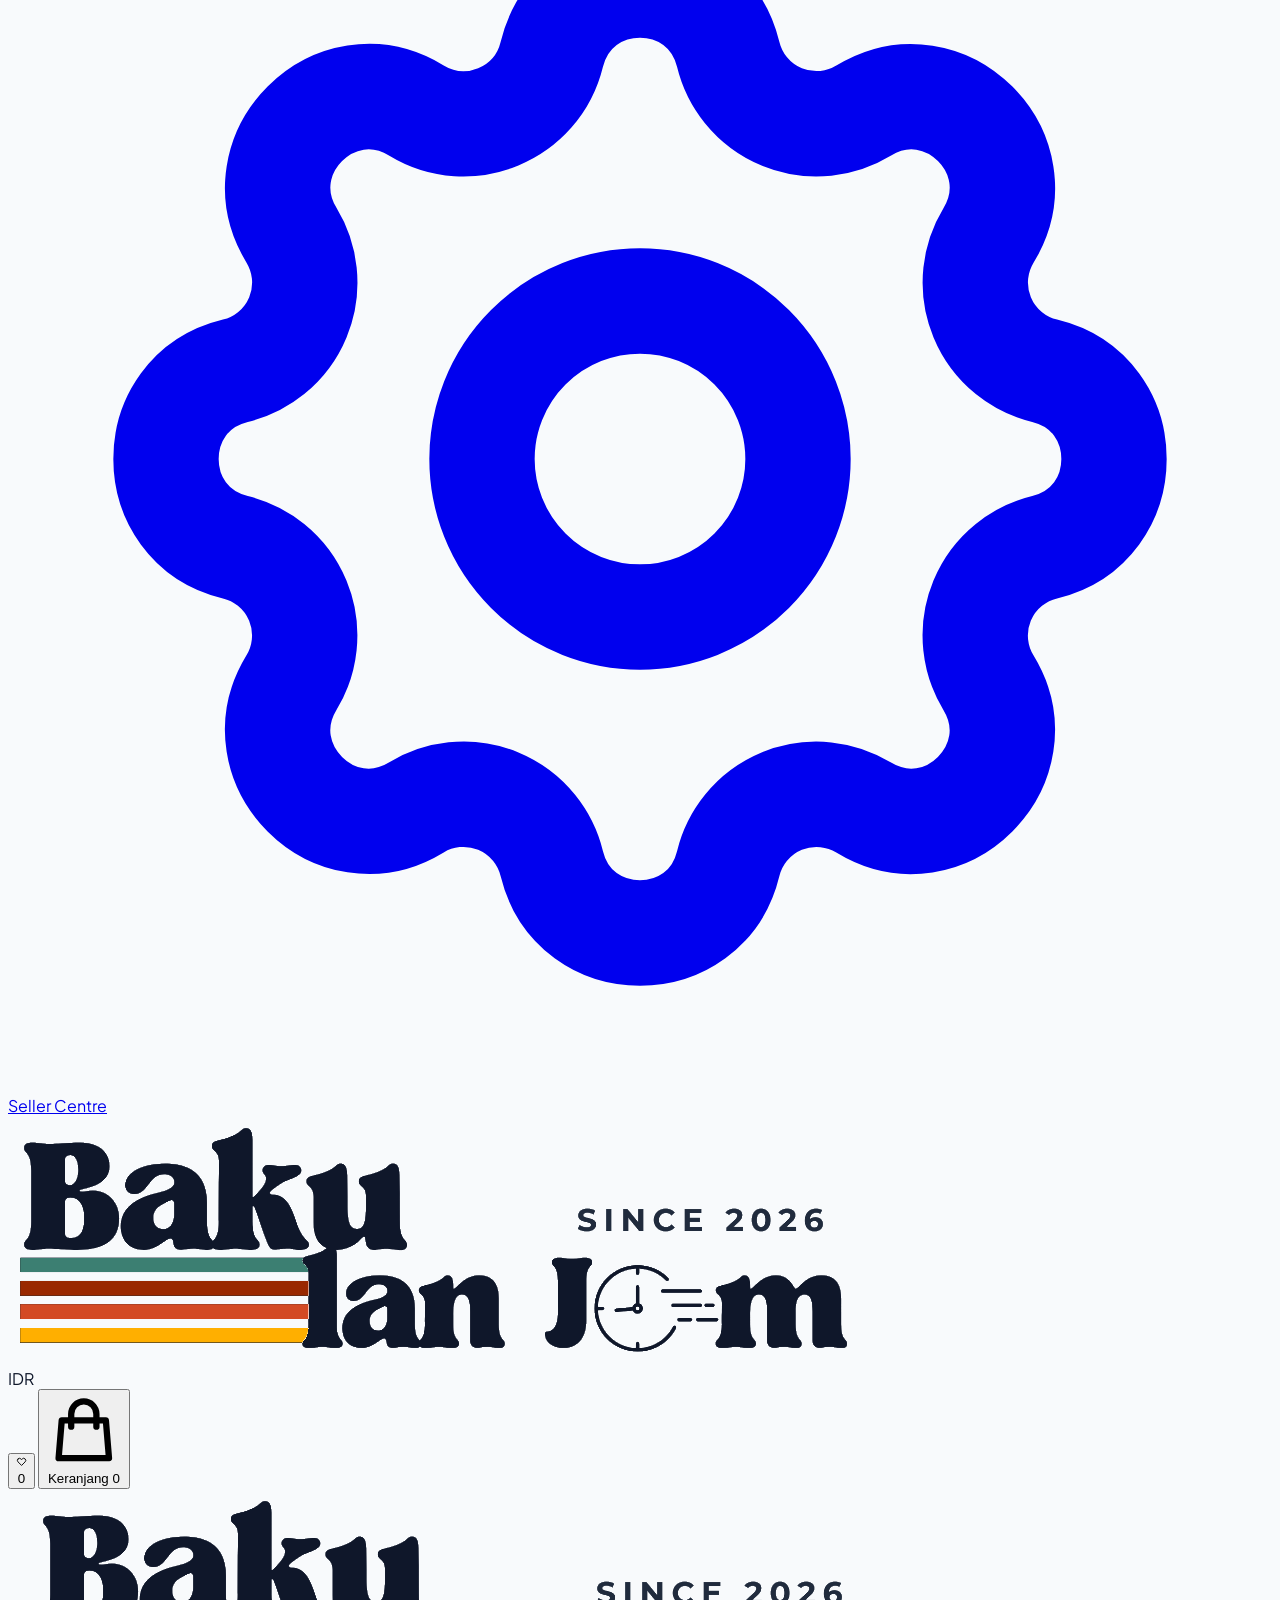
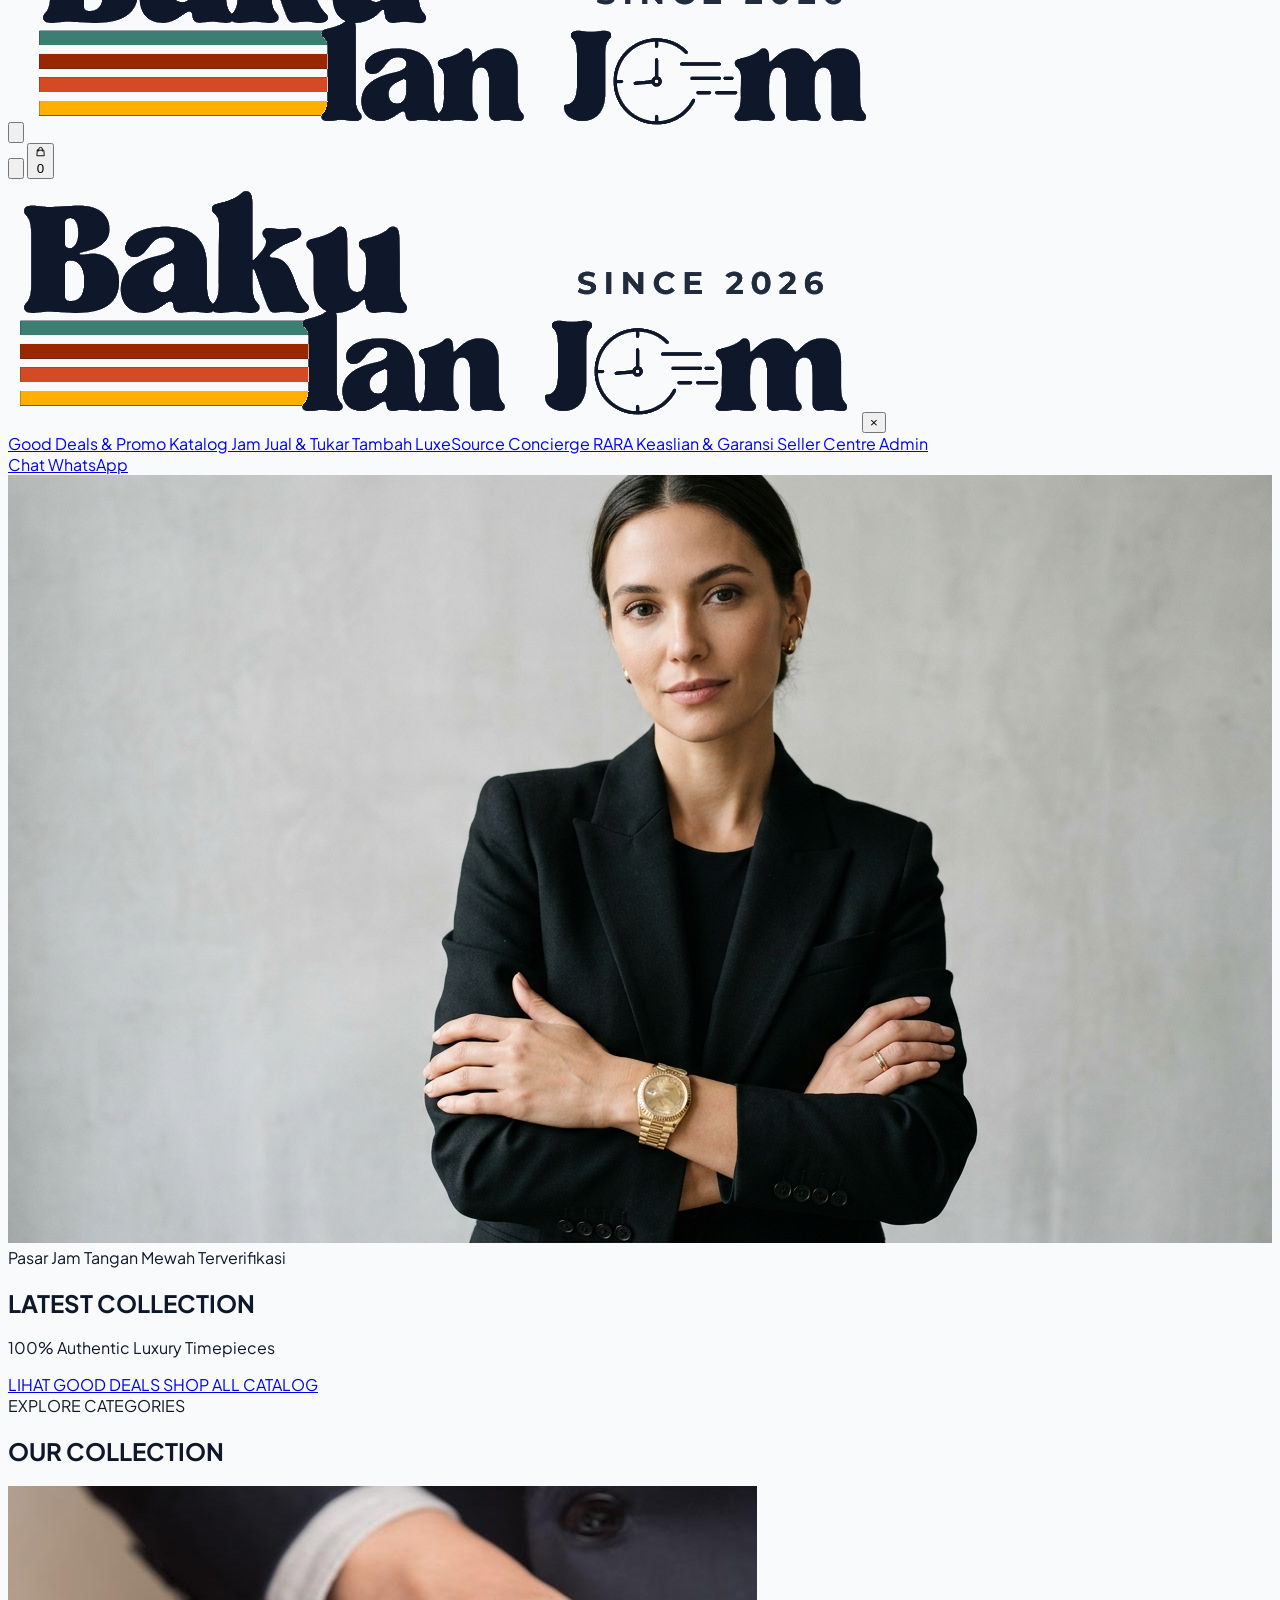
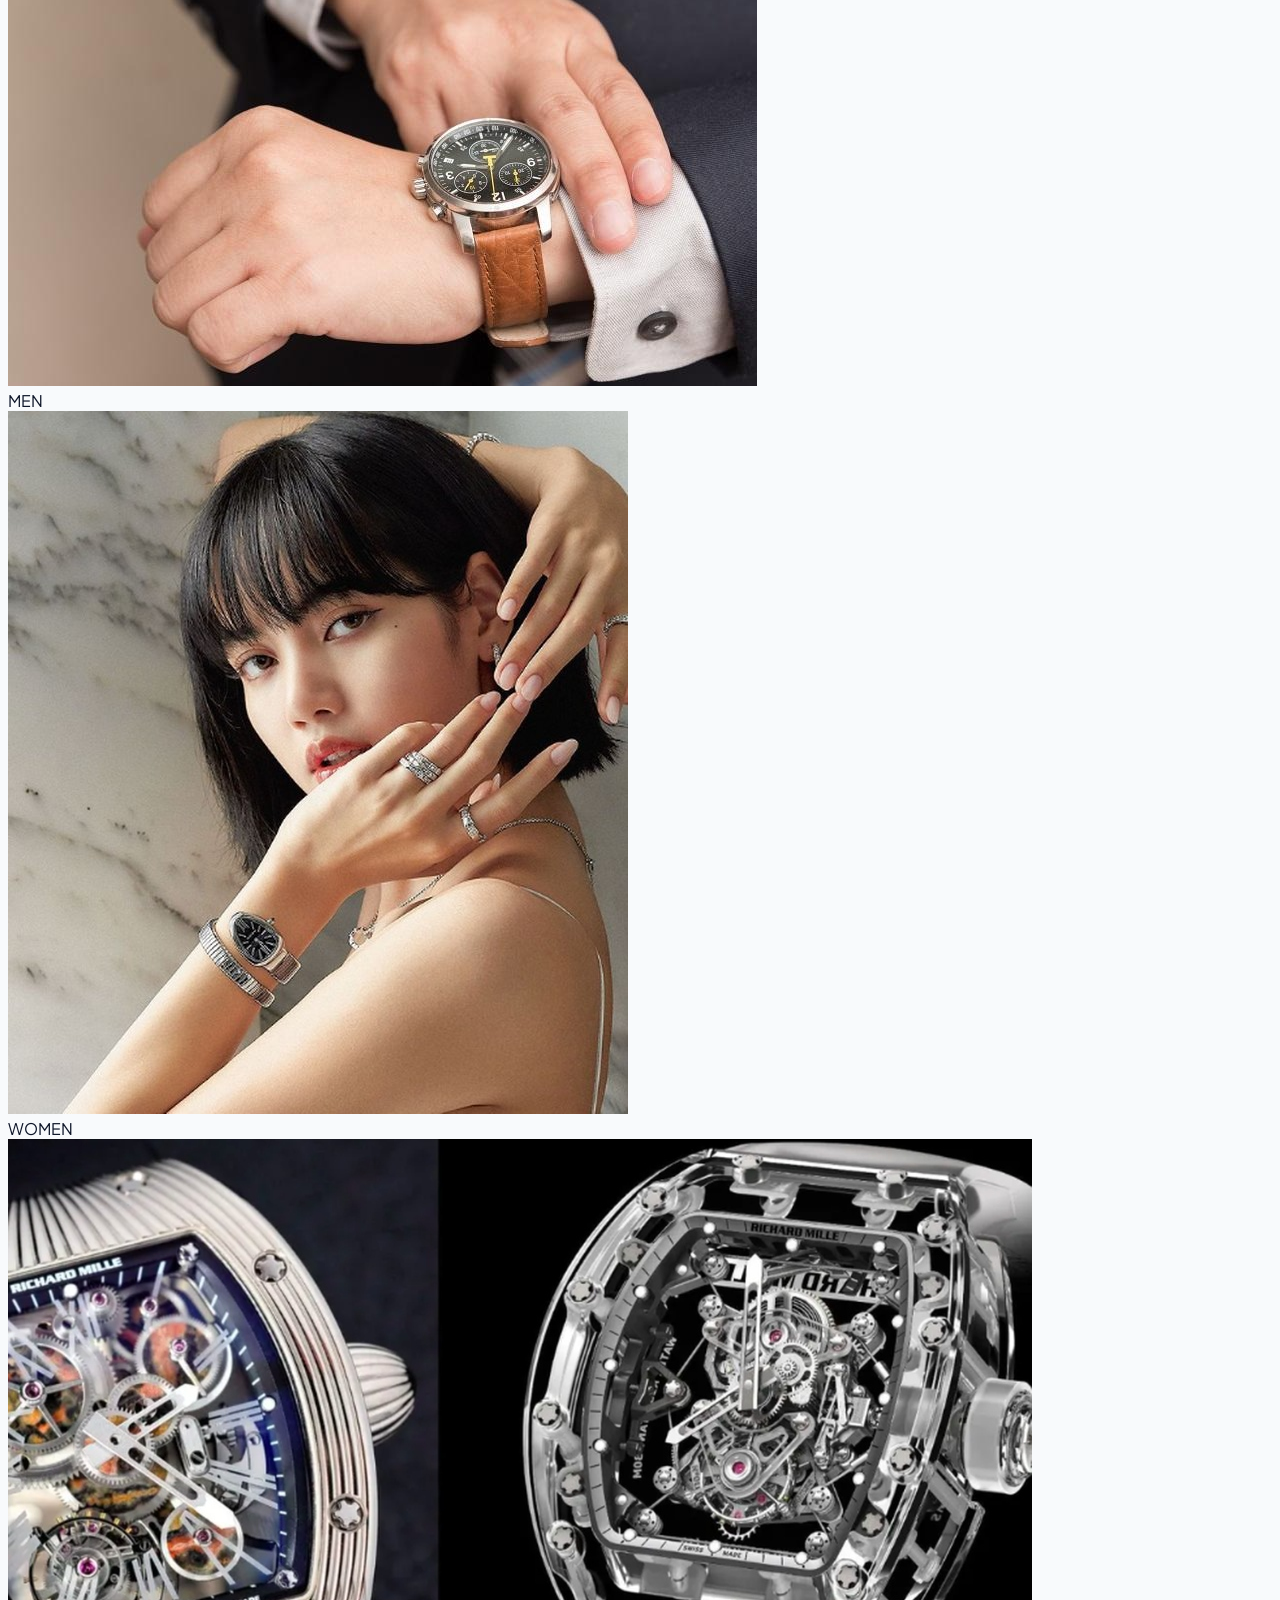
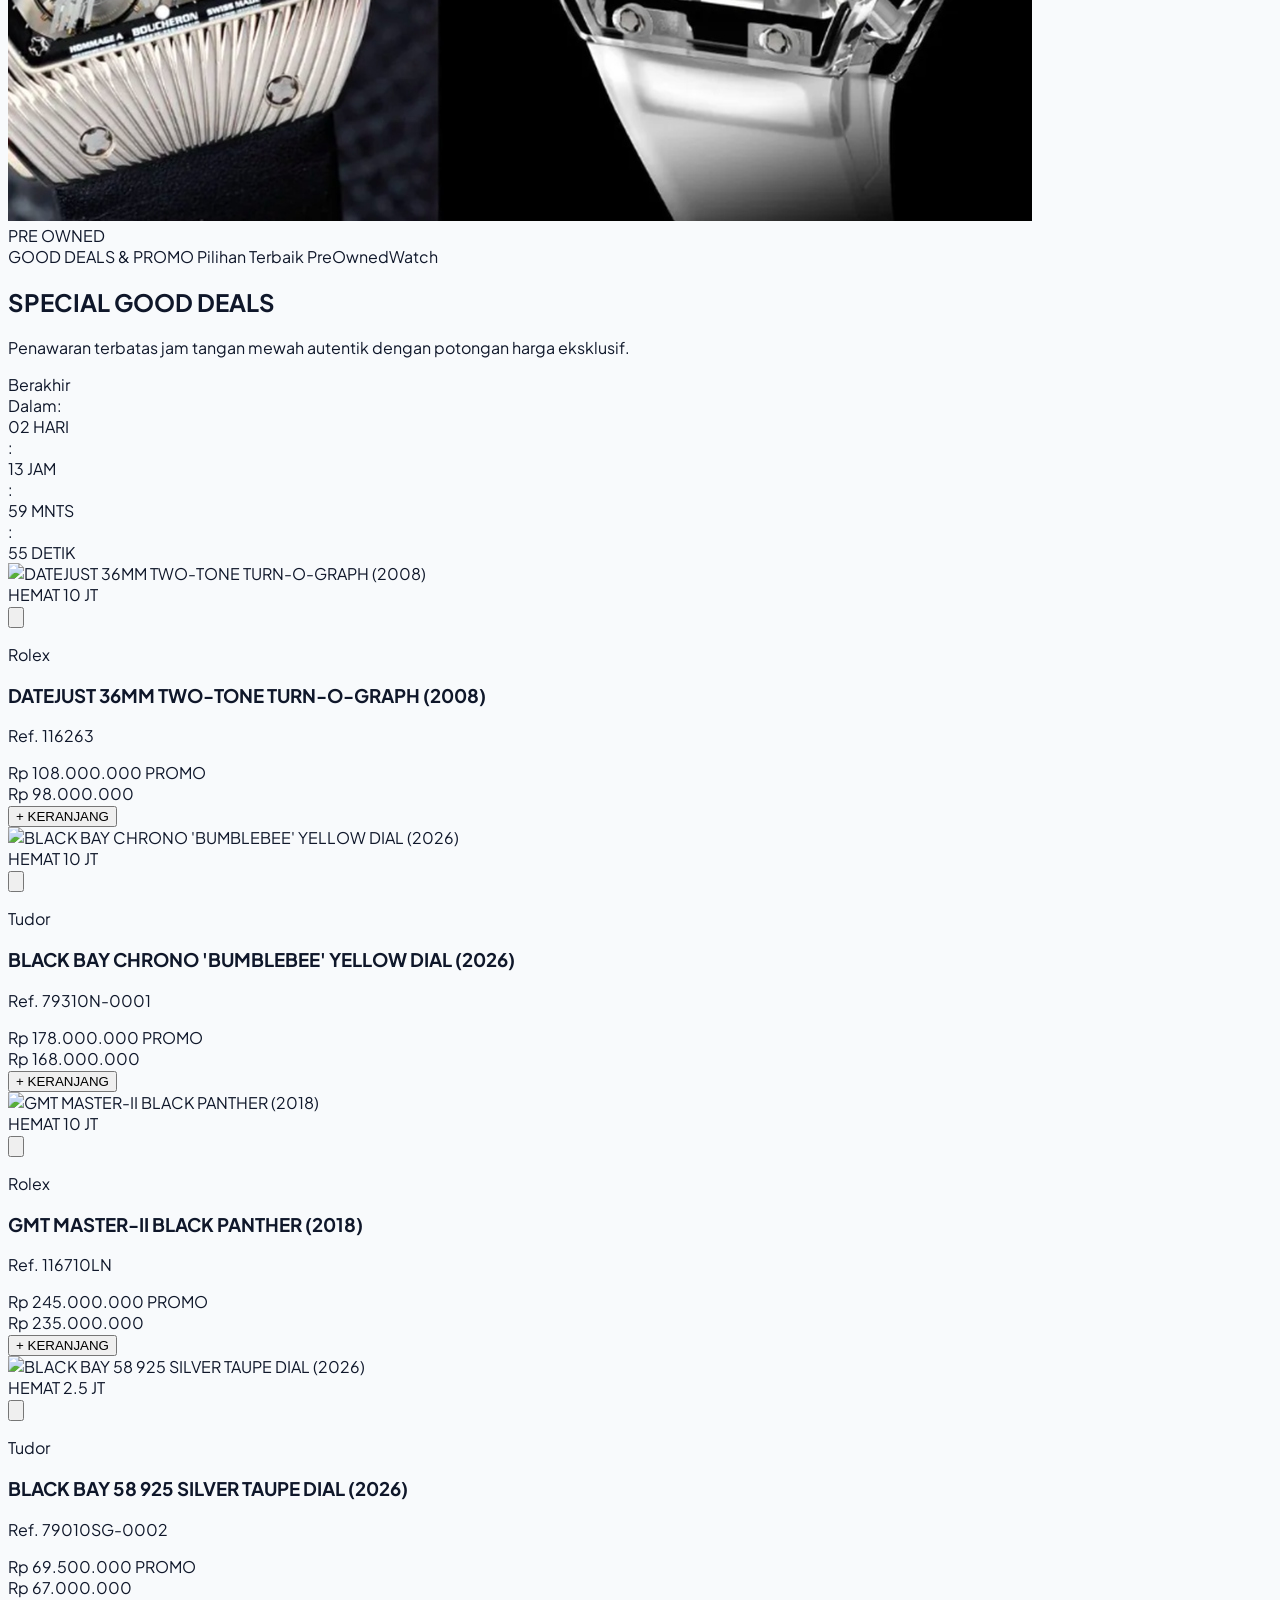
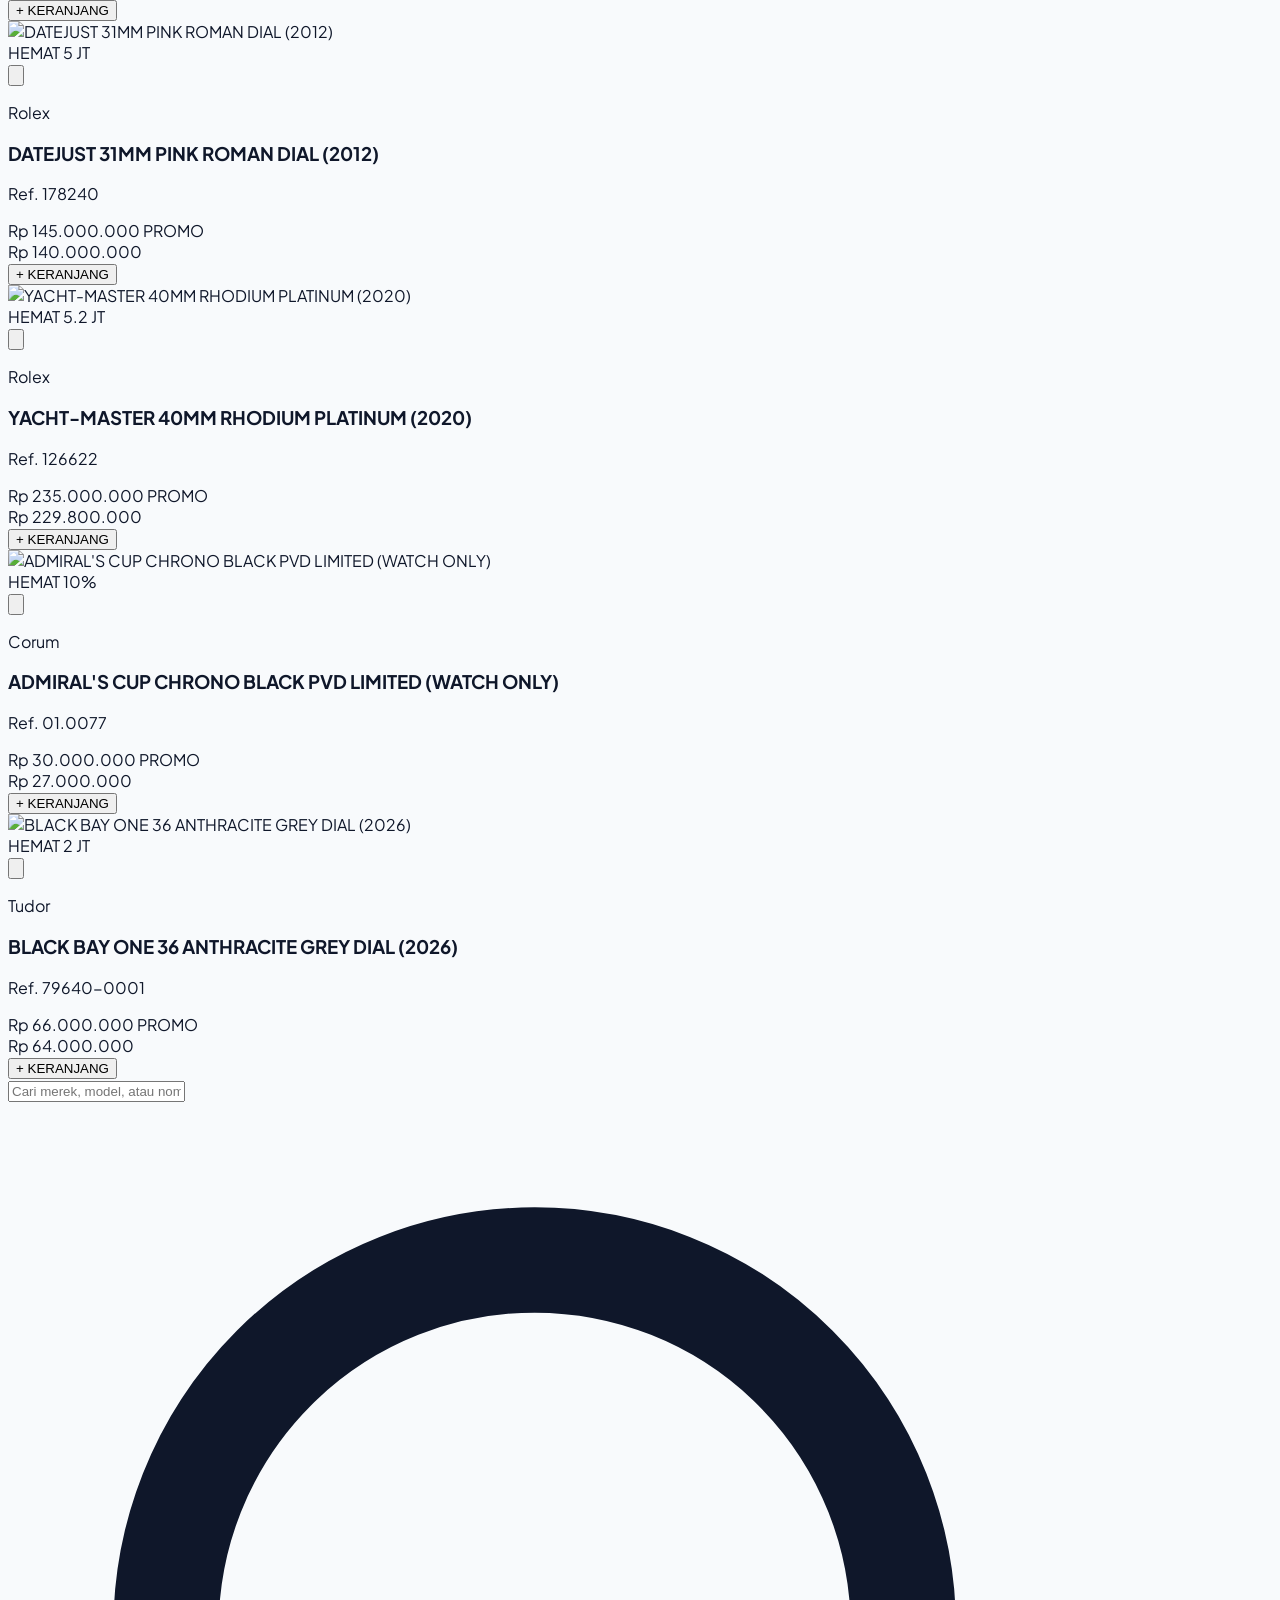
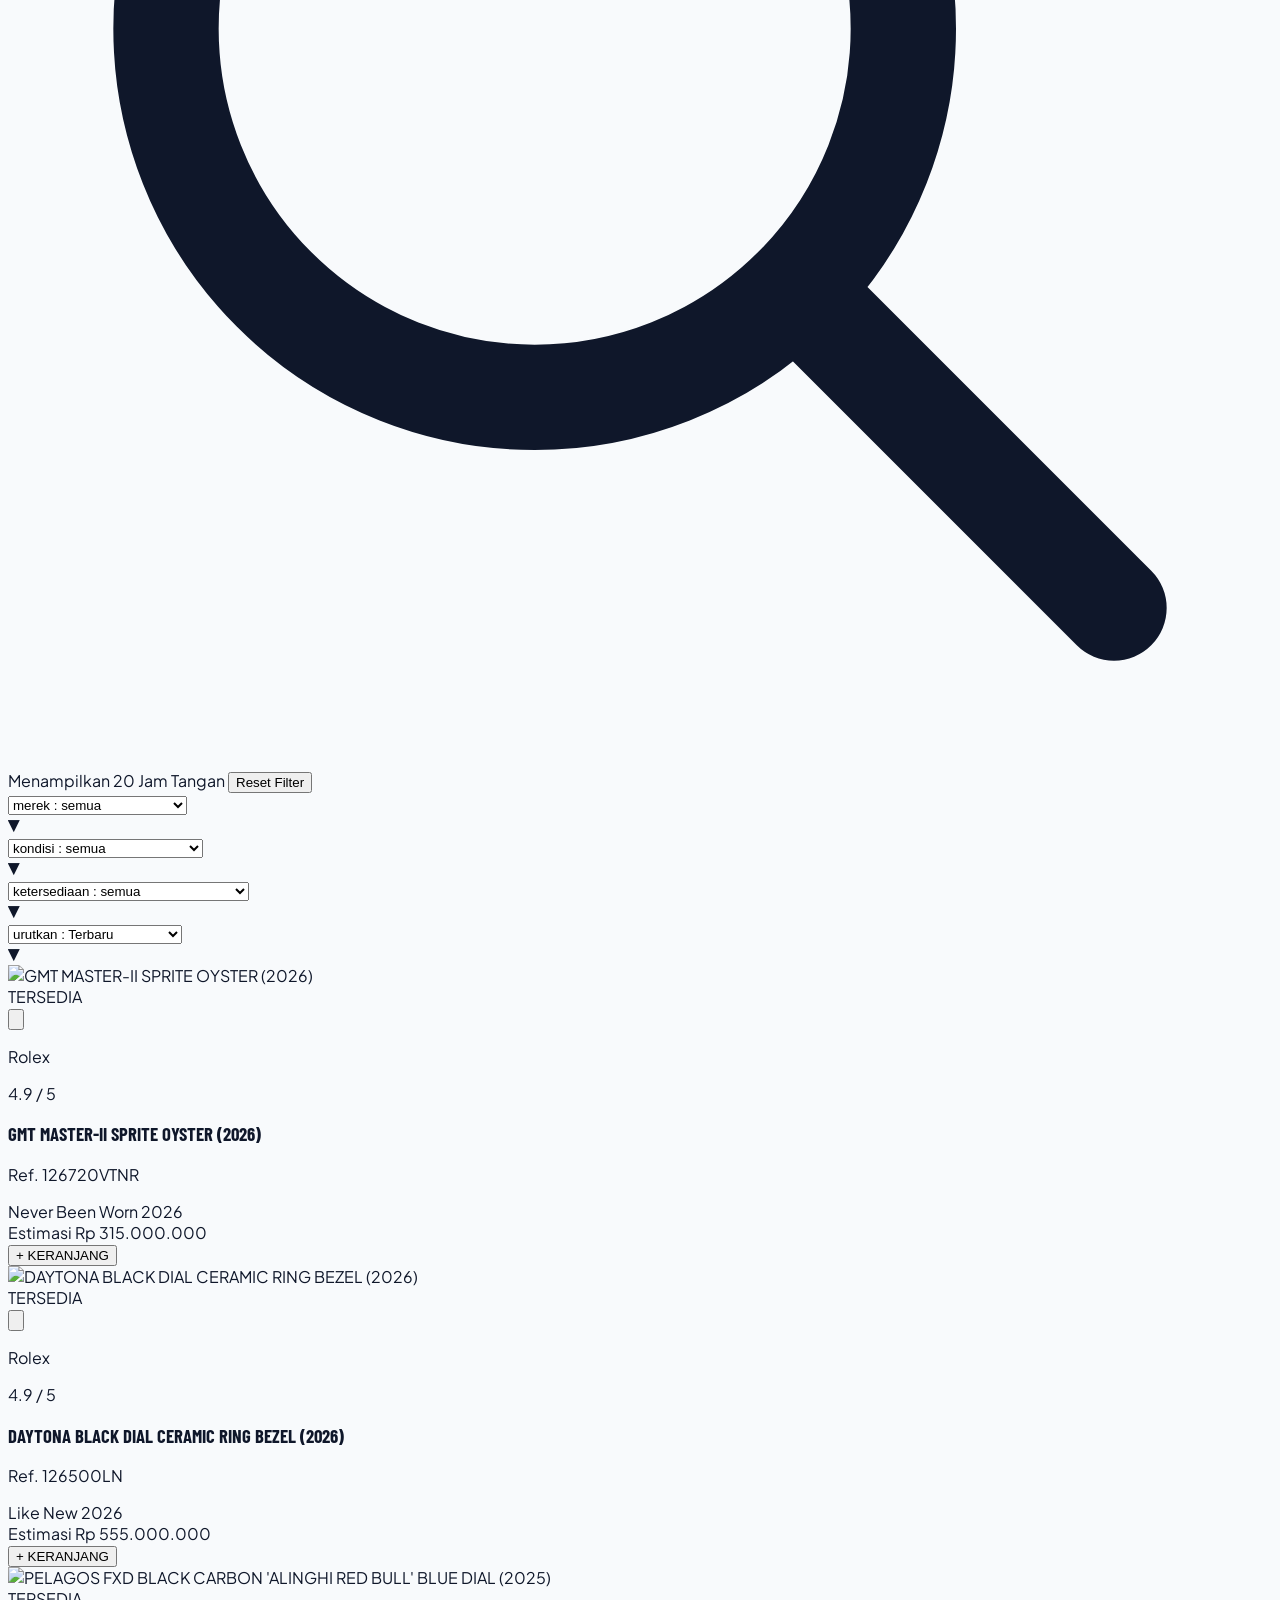
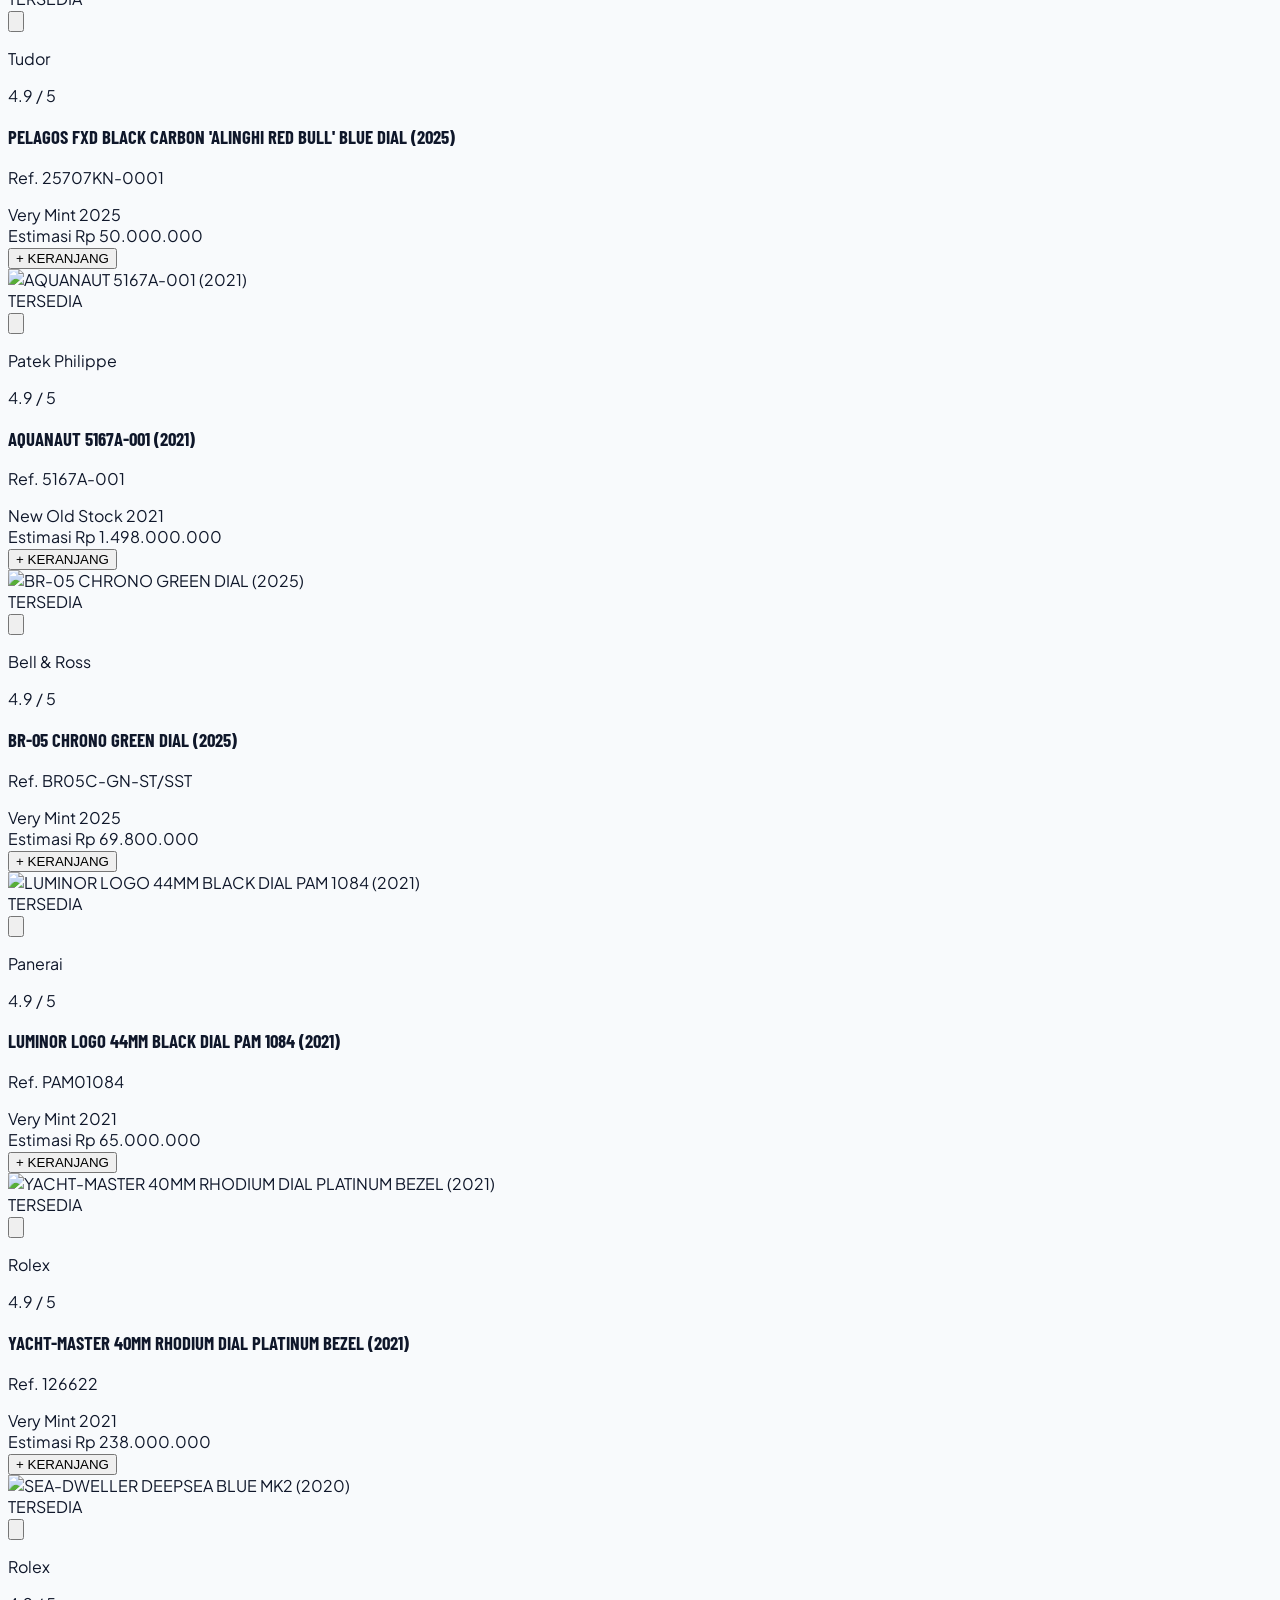
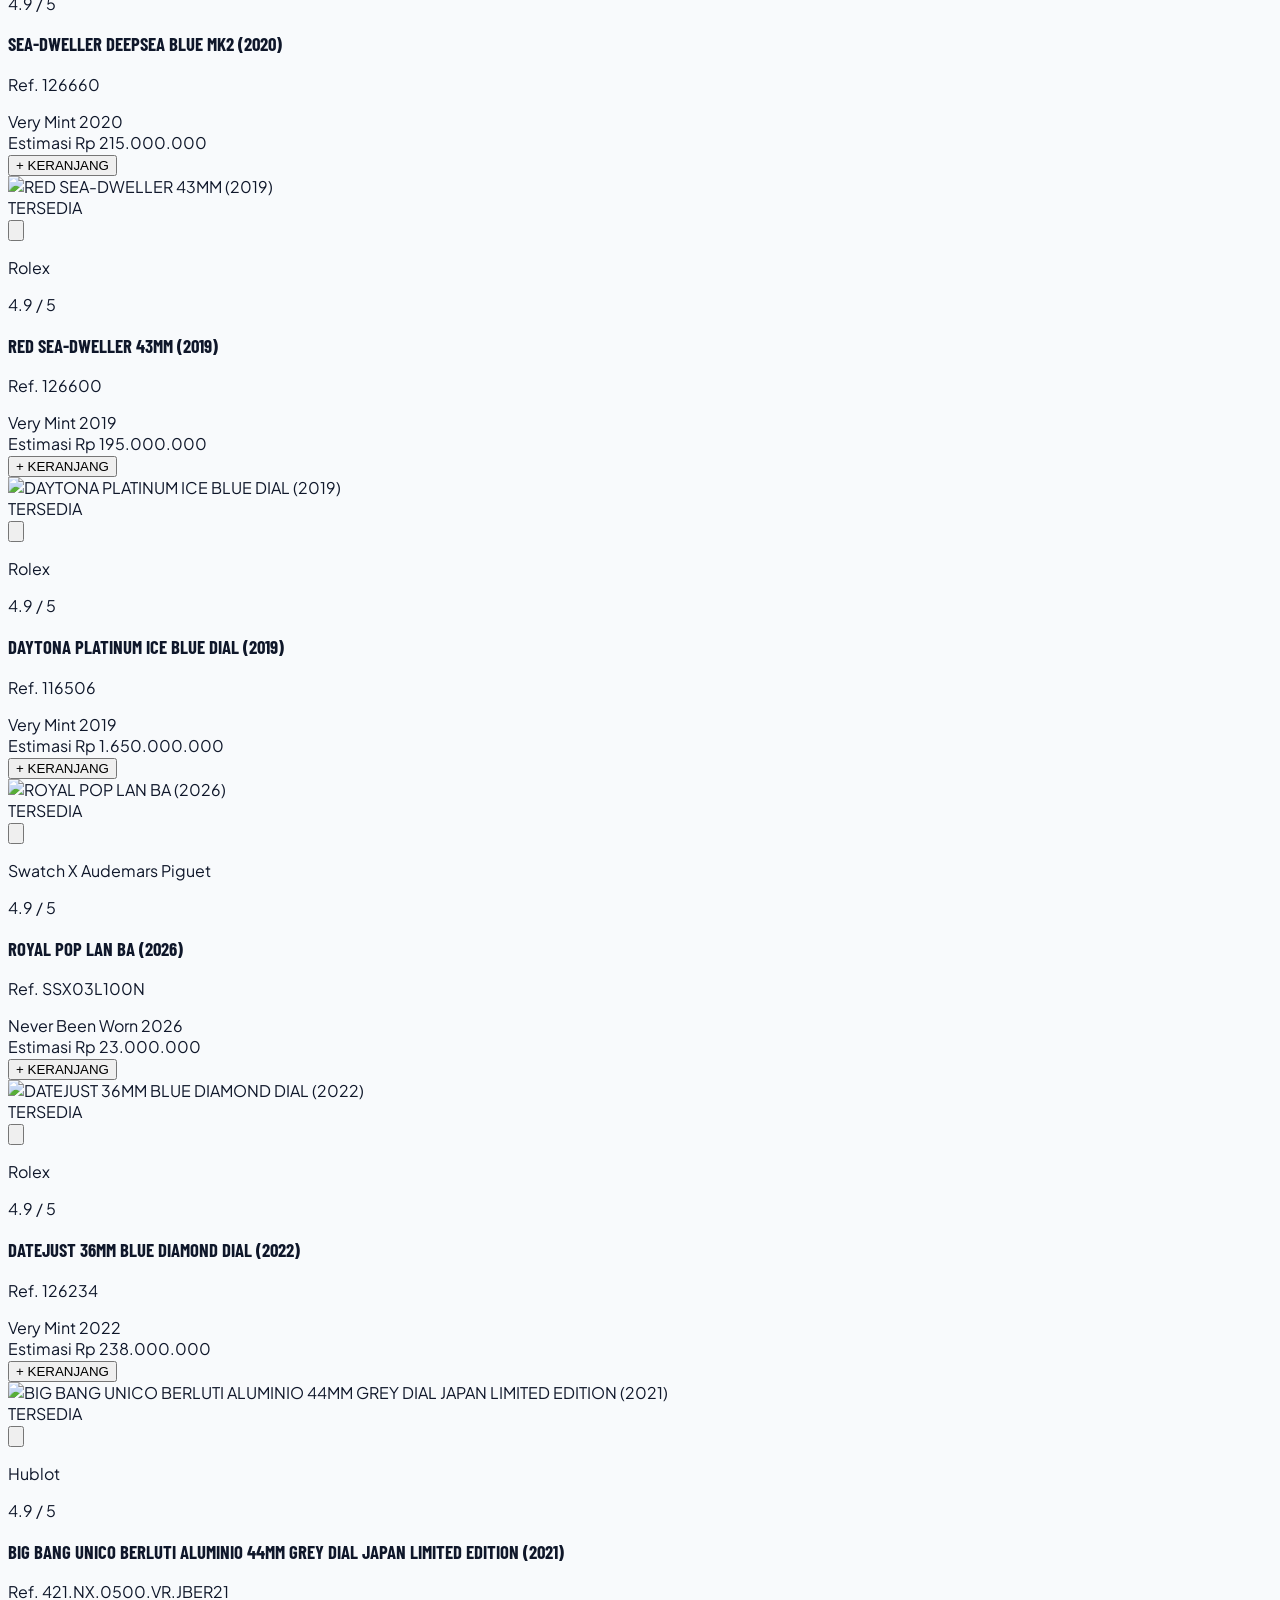
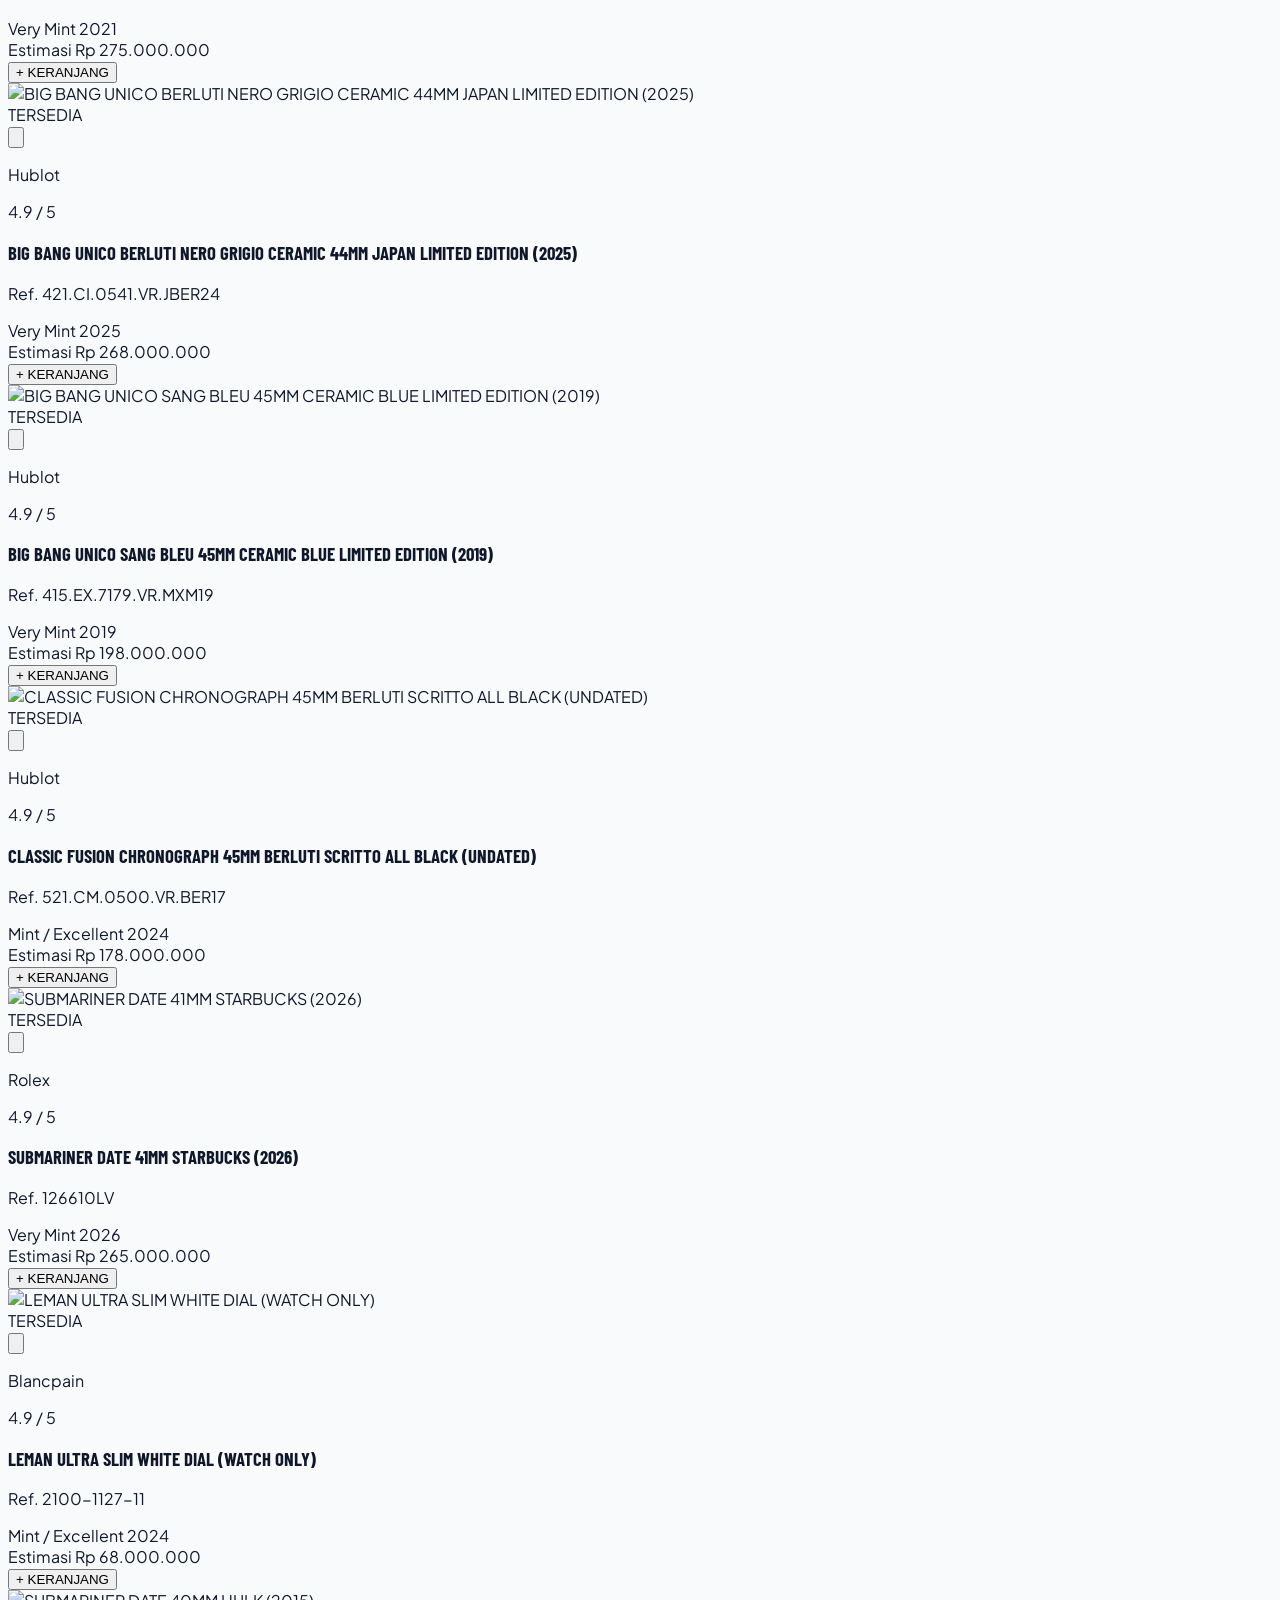
==== commit 5c2bc461: "style: Align top running ticker background and body text font with soft blue header theme" ====
--- a/public/index.html
+++ b/public/index.html
@@ -106,24 +106,24 @@
         <span class="hidden sm:inline-block font-extrabold text-xs uppercase tracking-wider pr-1">Chat WhatsApp</span>
     </a>
 
-    <!-- TOP AUTO-SLIDING ANNOUNCEMENT TICKER (Auto-slide 3 Teks Jam Tangan) -->
-    <div class="bg-slate-900 text-white text-xs font-medium py-2.5 px-4 border-b border-slate-800 relative z-50 select-none overflow-hidden">
+    <!-- TOP AUTO-SLIDING ANNOUNCEMENT TICKER (Soft Blue Palette - Auto Slide) -->
+    <div class="bg-gradient-to-r from-blue-700 via-blue-600 to-sky-600 text-white text-xs font-semibold py-2.5 px-4 border-b border-blue-500/40 shadow-sm relative z-50 select-none overflow-hidden">
         <div class="max-w-7xl mx-auto flex items-center justify-between gap-3">
-            <button onclick="prevTopTicker()" class="text-slate-400 hover:text-white p-1 transition-colors text-sm font-bold shrink-0" aria-label="Previous">&lsaquo;</button>
+            <button onclick="prevTopTicker()" class="text-blue-200 hover:text-white p-1 transition-colors text-sm font-bold shrink-0" aria-label="Previous">&lsaquo;</button>
 
             <div class="flex-1 overflow-hidden relative h-5 text-center flex items-center justify-center cursor-pointer" onclick="openSellModal()">
-                <div id="top-ticker-slide-0" class="top-ticker-item transition-all duration-500 transform translate-y-0 opacity-100 uppercase tracking-widest text-[10px] sm:text-xs text-slate-200">
+                <div id="top-ticker-slide-0" class="top-ticker-item transition-all duration-500 transform translate-y-0 opacity-100 font-semibold tracking-wide text-xs sm:text-xs text-white">
                     100% Authentic & Original Luxury Timepieces Guaranteed
                 </div>
-                <div id="top-ticker-slide-1" class="top-ticker-item transition-all duration-500 transform translate-y-8 opacity-0 absolute uppercase tracking-widest text-[10px] sm:text-xs text-slate-200">
+                <div id="top-ticker-slide-1" class="top-ticker-item transition-all duration-500 transform translate-y-8 opacity-0 absolute font-semibold tracking-wide text-xs sm:text-xs text-white">
                     Layanan Konsinyasi & Buyback Transparan Dengan Valuasi Resmi
                 </div>
-                <div id="top-ticker-slide-2" class="top-ticker-item transition-all duration-500 transform translate-y-8 opacity-0 absolute uppercase tracking-widest text-[10px] sm:text-xs text-slate-200">
+                <div id="top-ticker-slide-2" class="top-ticker-item transition-all duration-500 transform translate-y-8 opacity-0 absolute font-semibold tracking-wide text-xs sm:text-xs text-white">
                     Gratis Pengiriman & Asuransi Ke Seluruh Wilayah Indonesia
                 </div>
             </div>
 
-            <button onclick="nextTopTicker()" class="text-slate-400 hover:text-white p-1 transition-colors text-sm font-bold shrink-0" aria-label="Next">&rsaquo;</button>
+            <button onclick="nextTopTicker()" class="text-blue-200 hover:text-white p-1 transition-colors text-sm font-bold shrink-0" aria-label="Next">&rsaquo;</button>
         </div>
     </div>
 
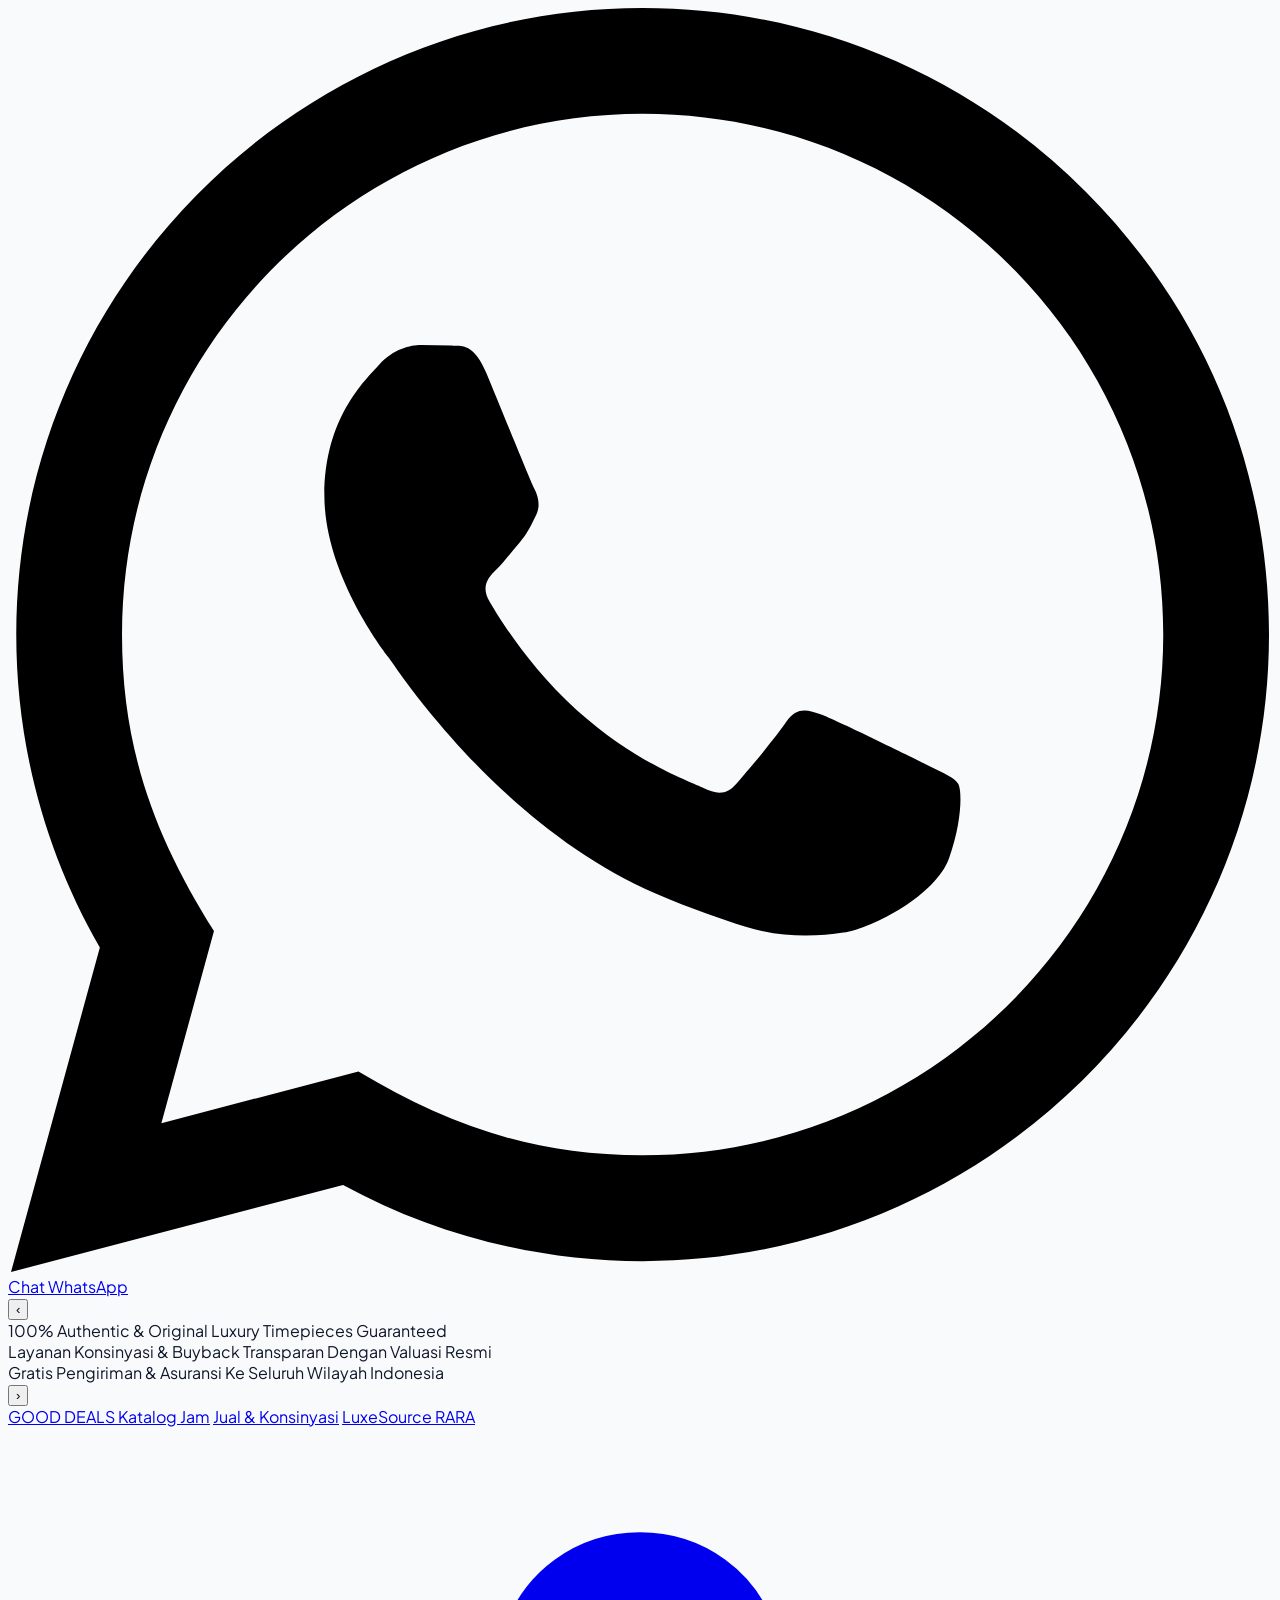
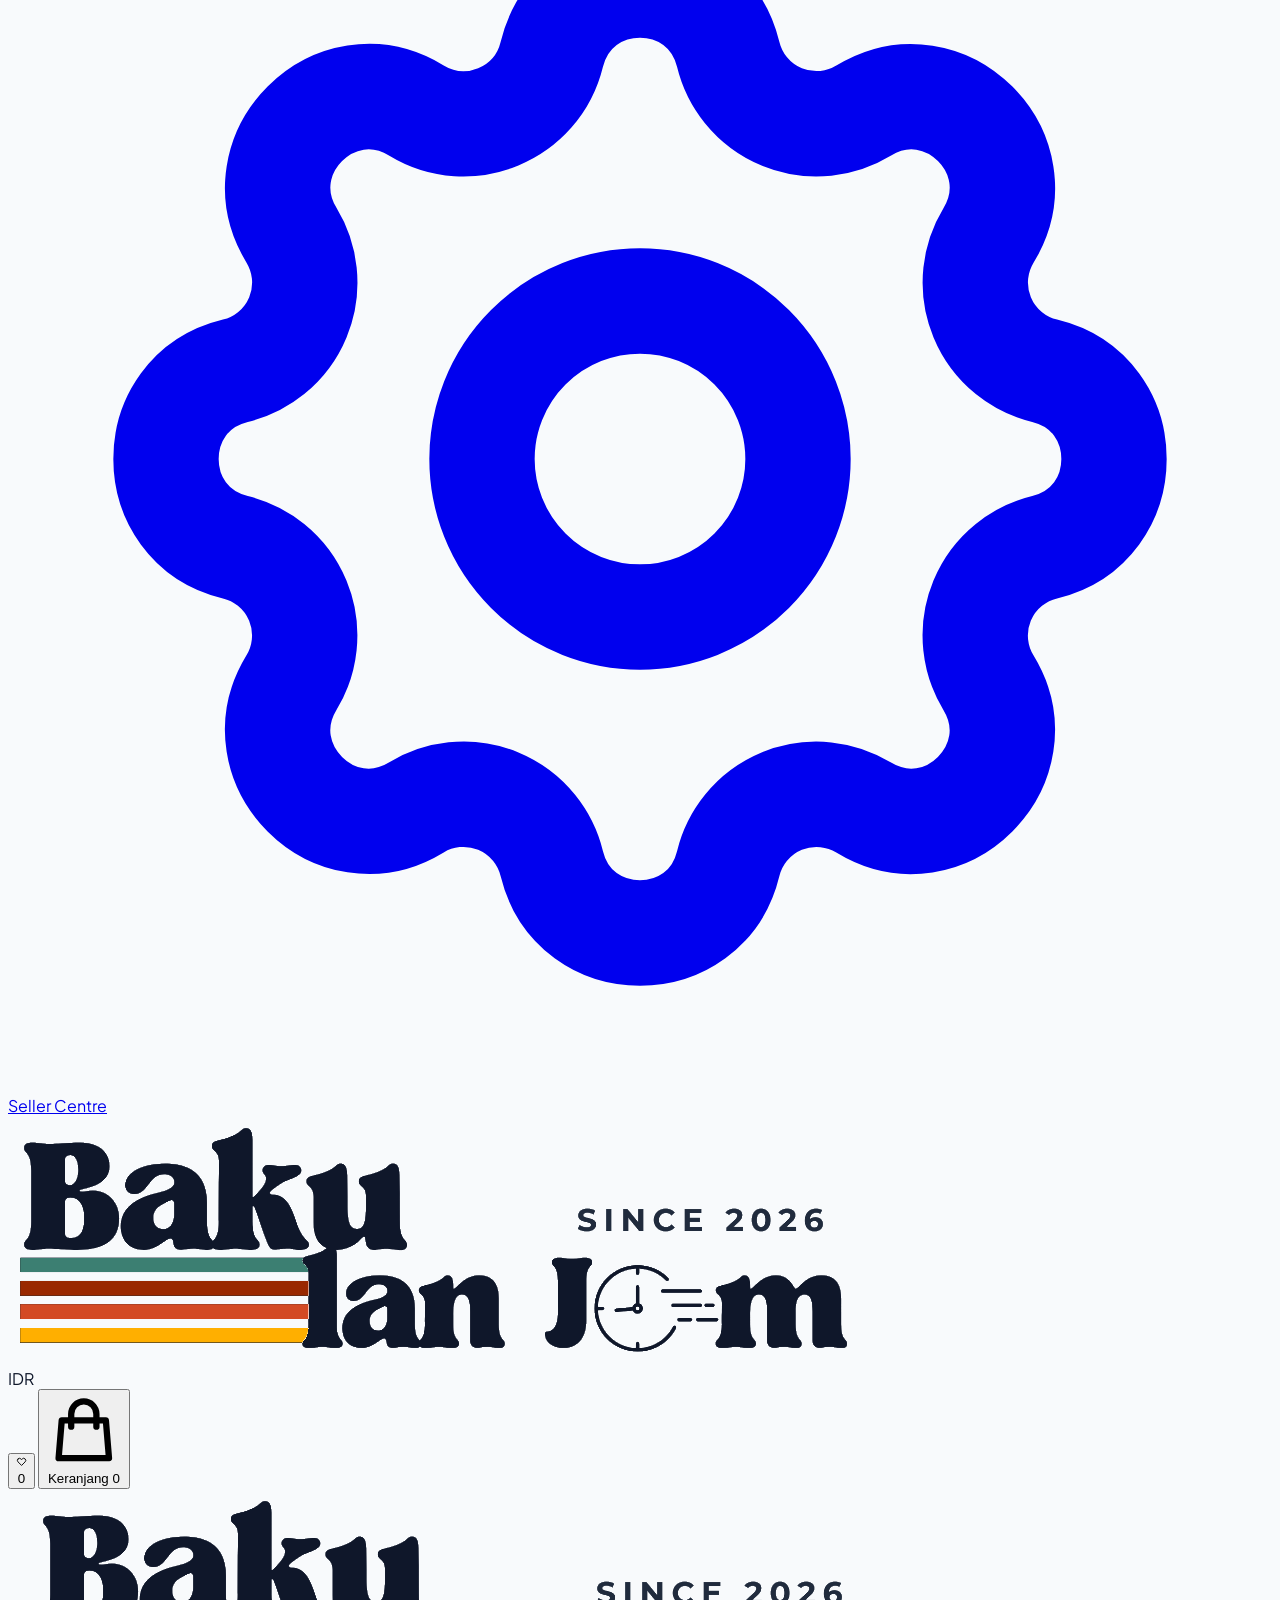
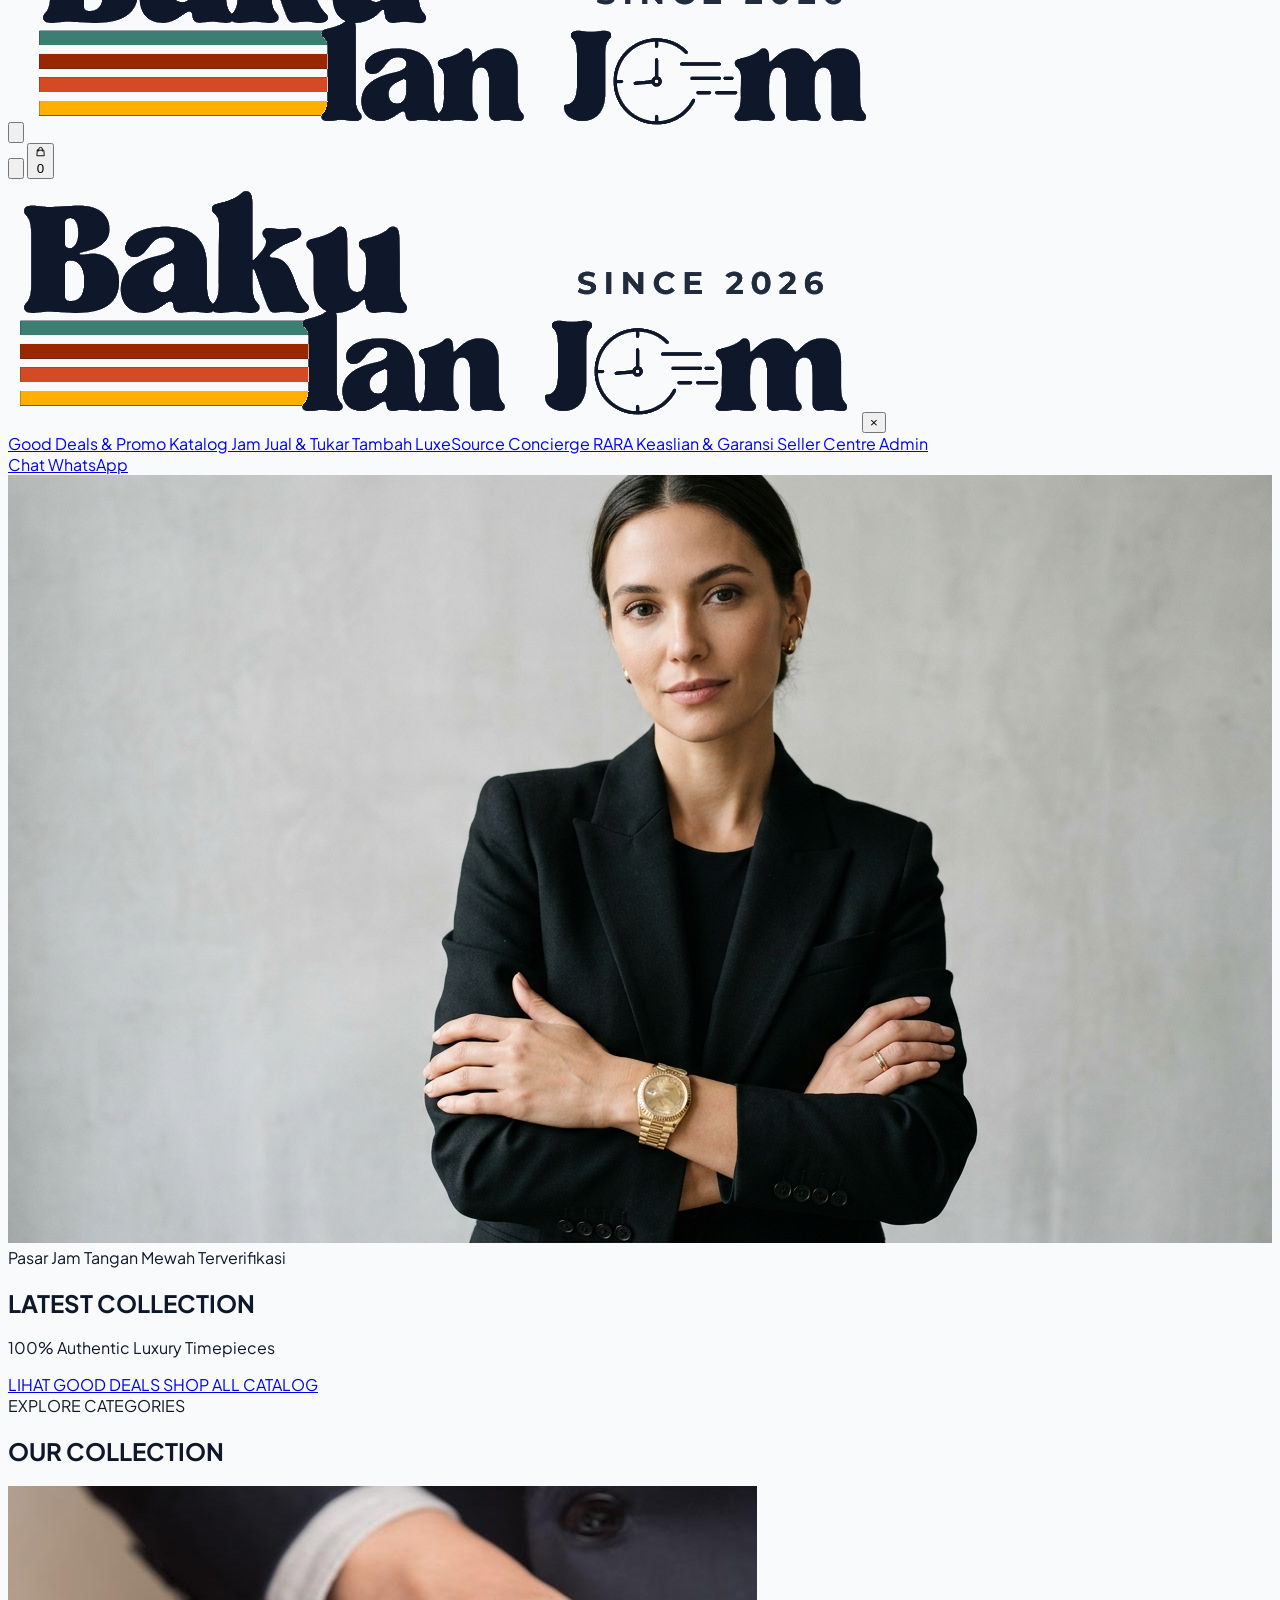
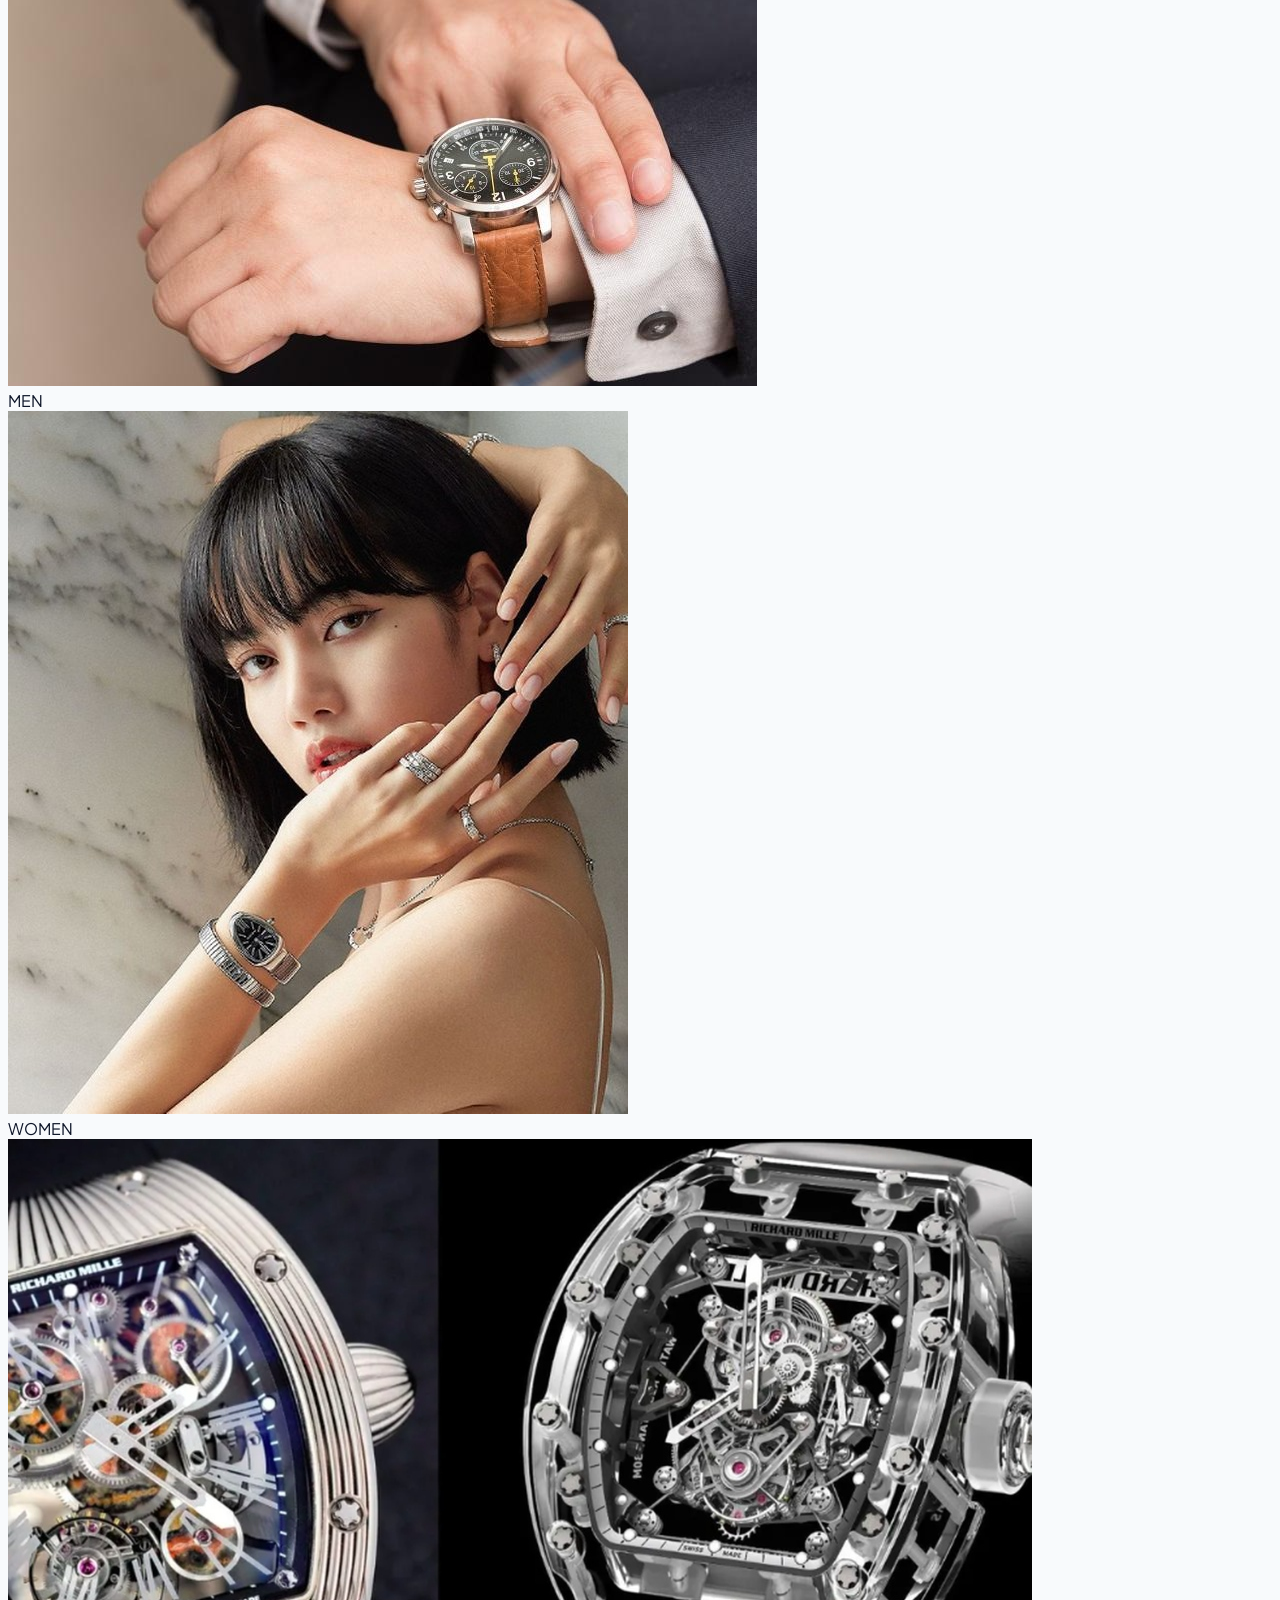
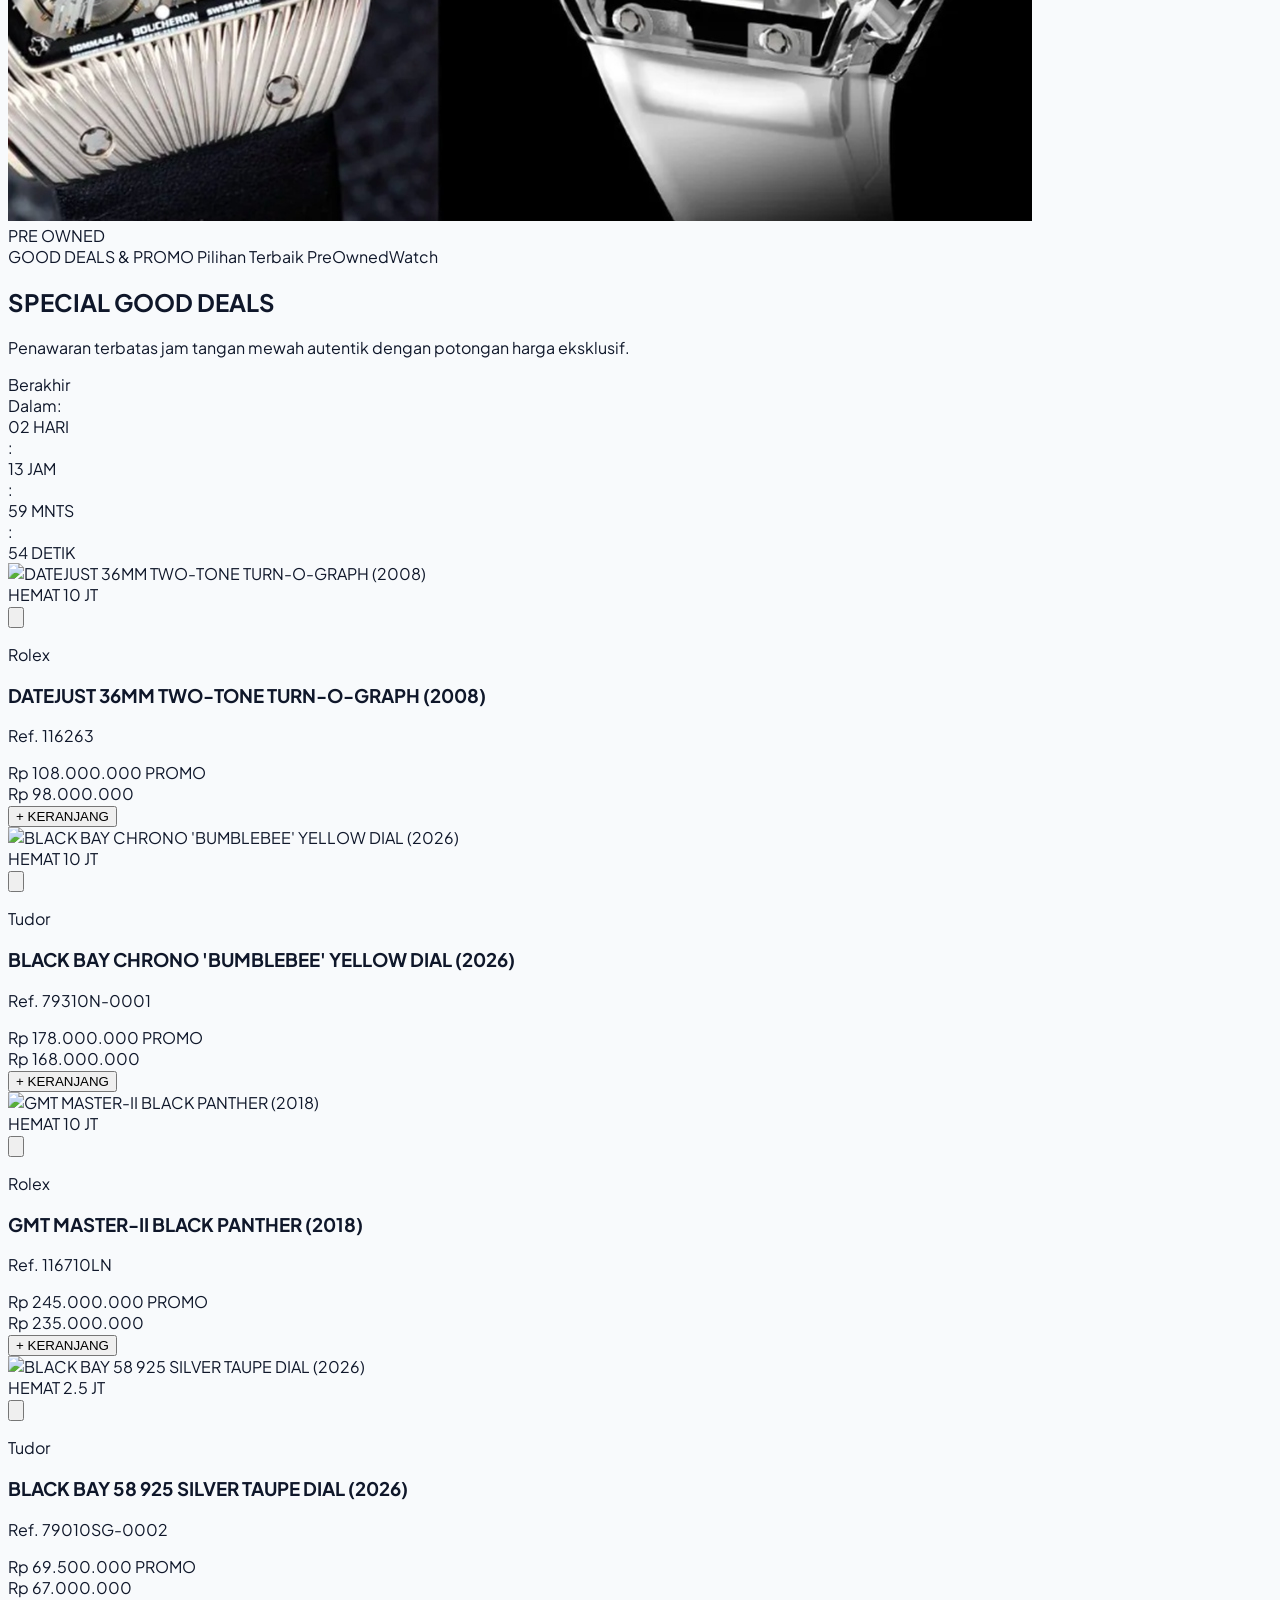
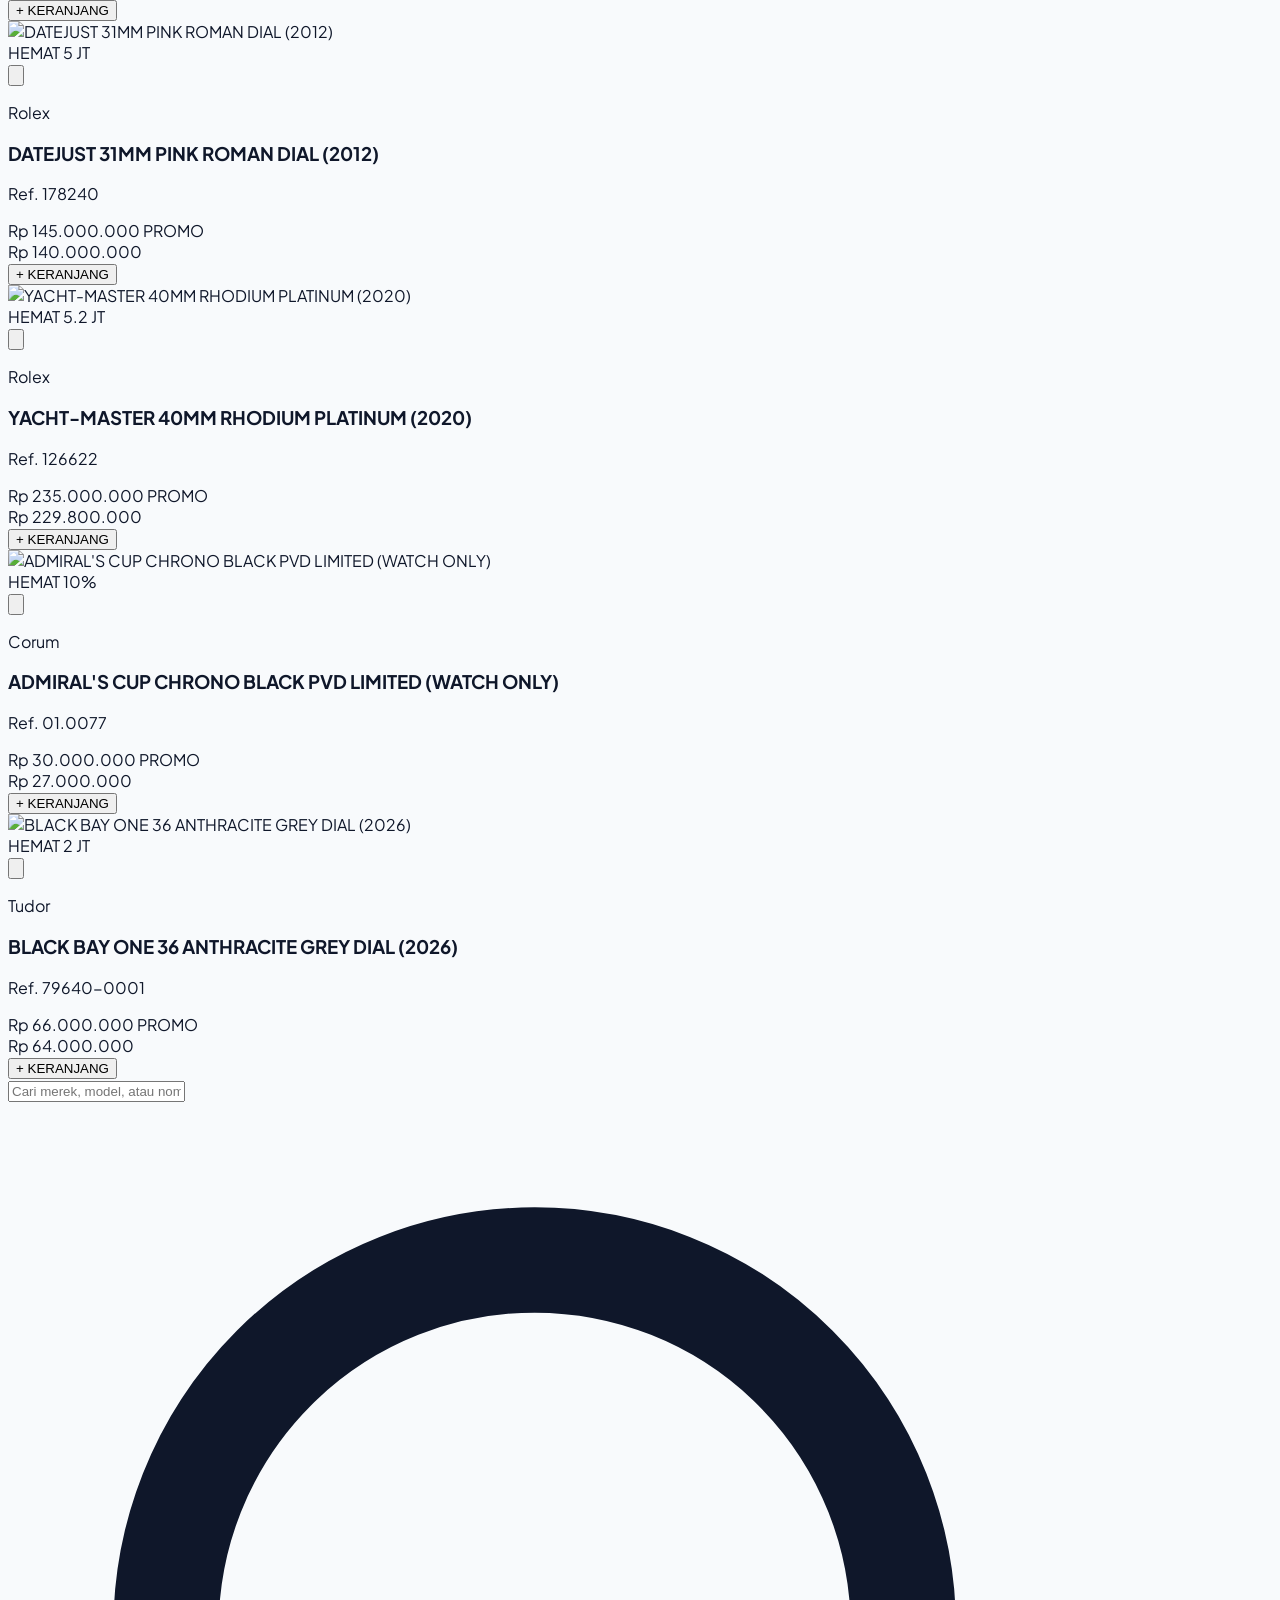
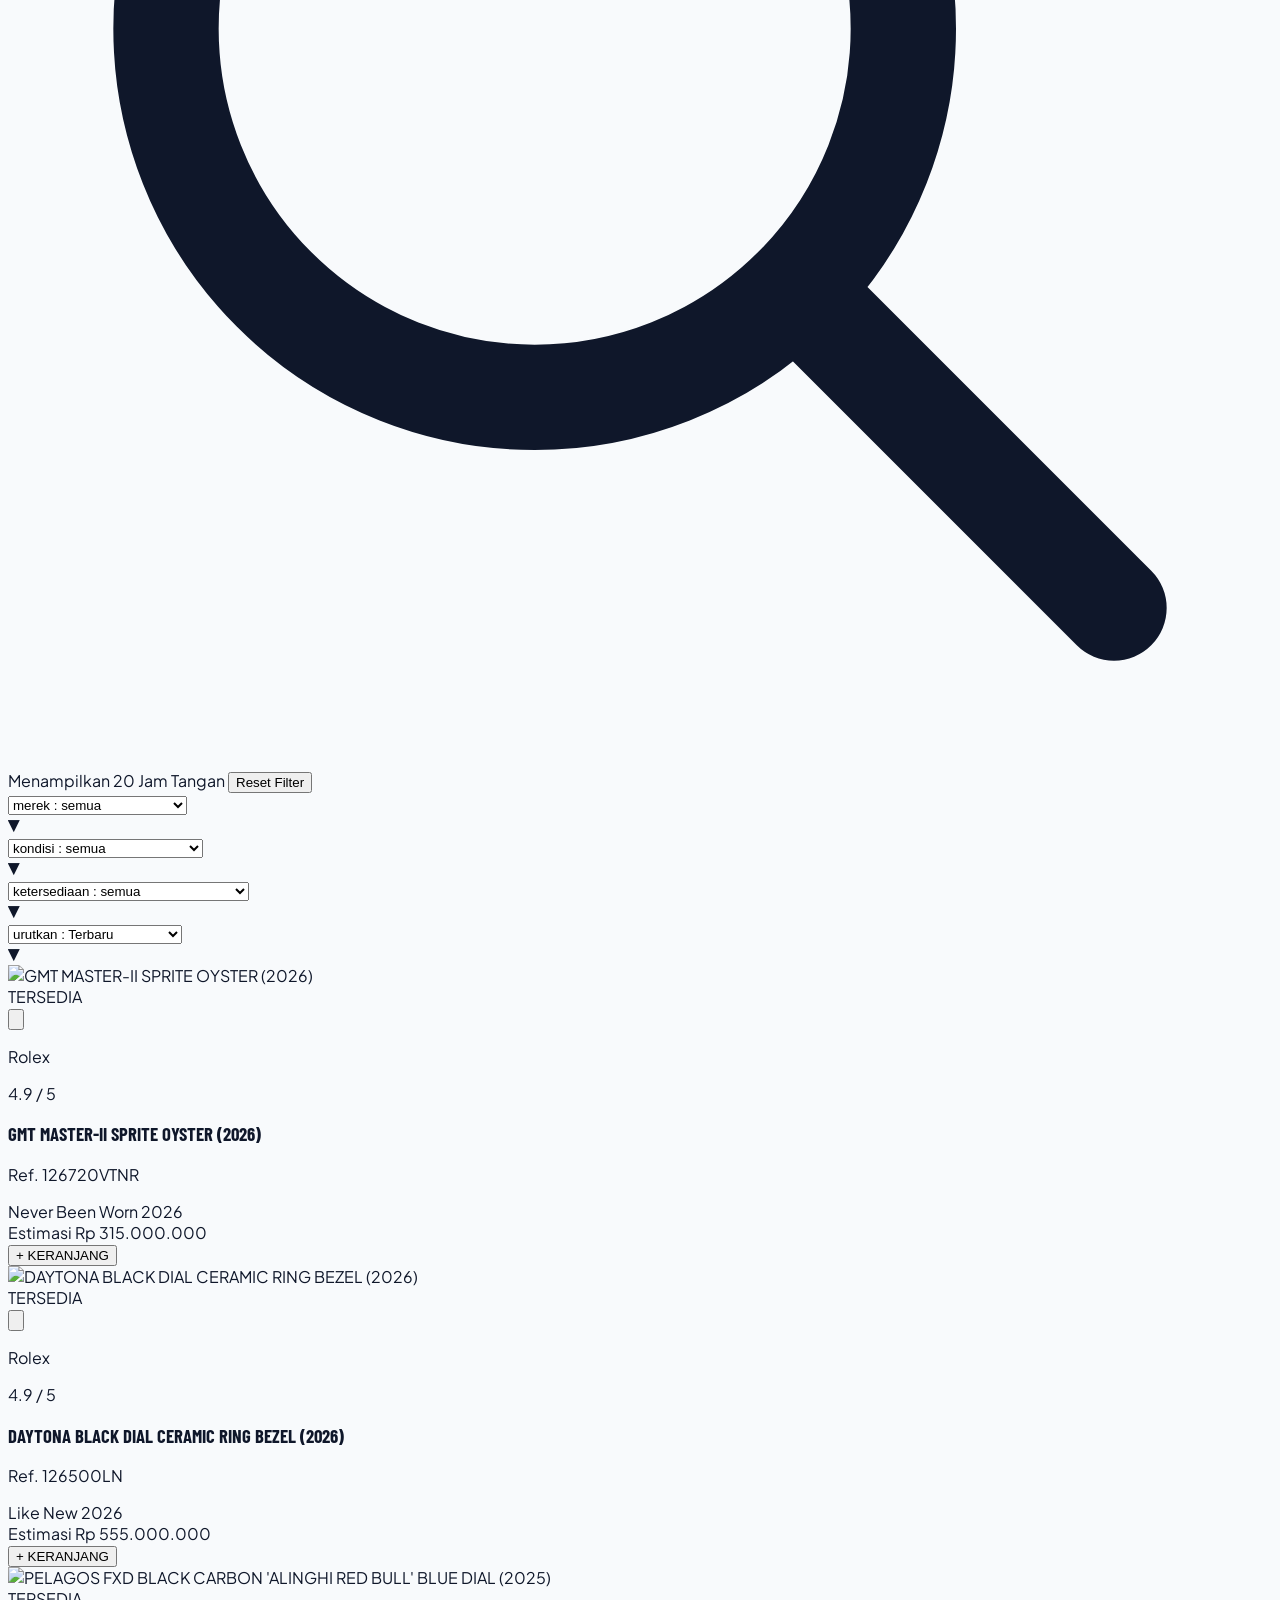
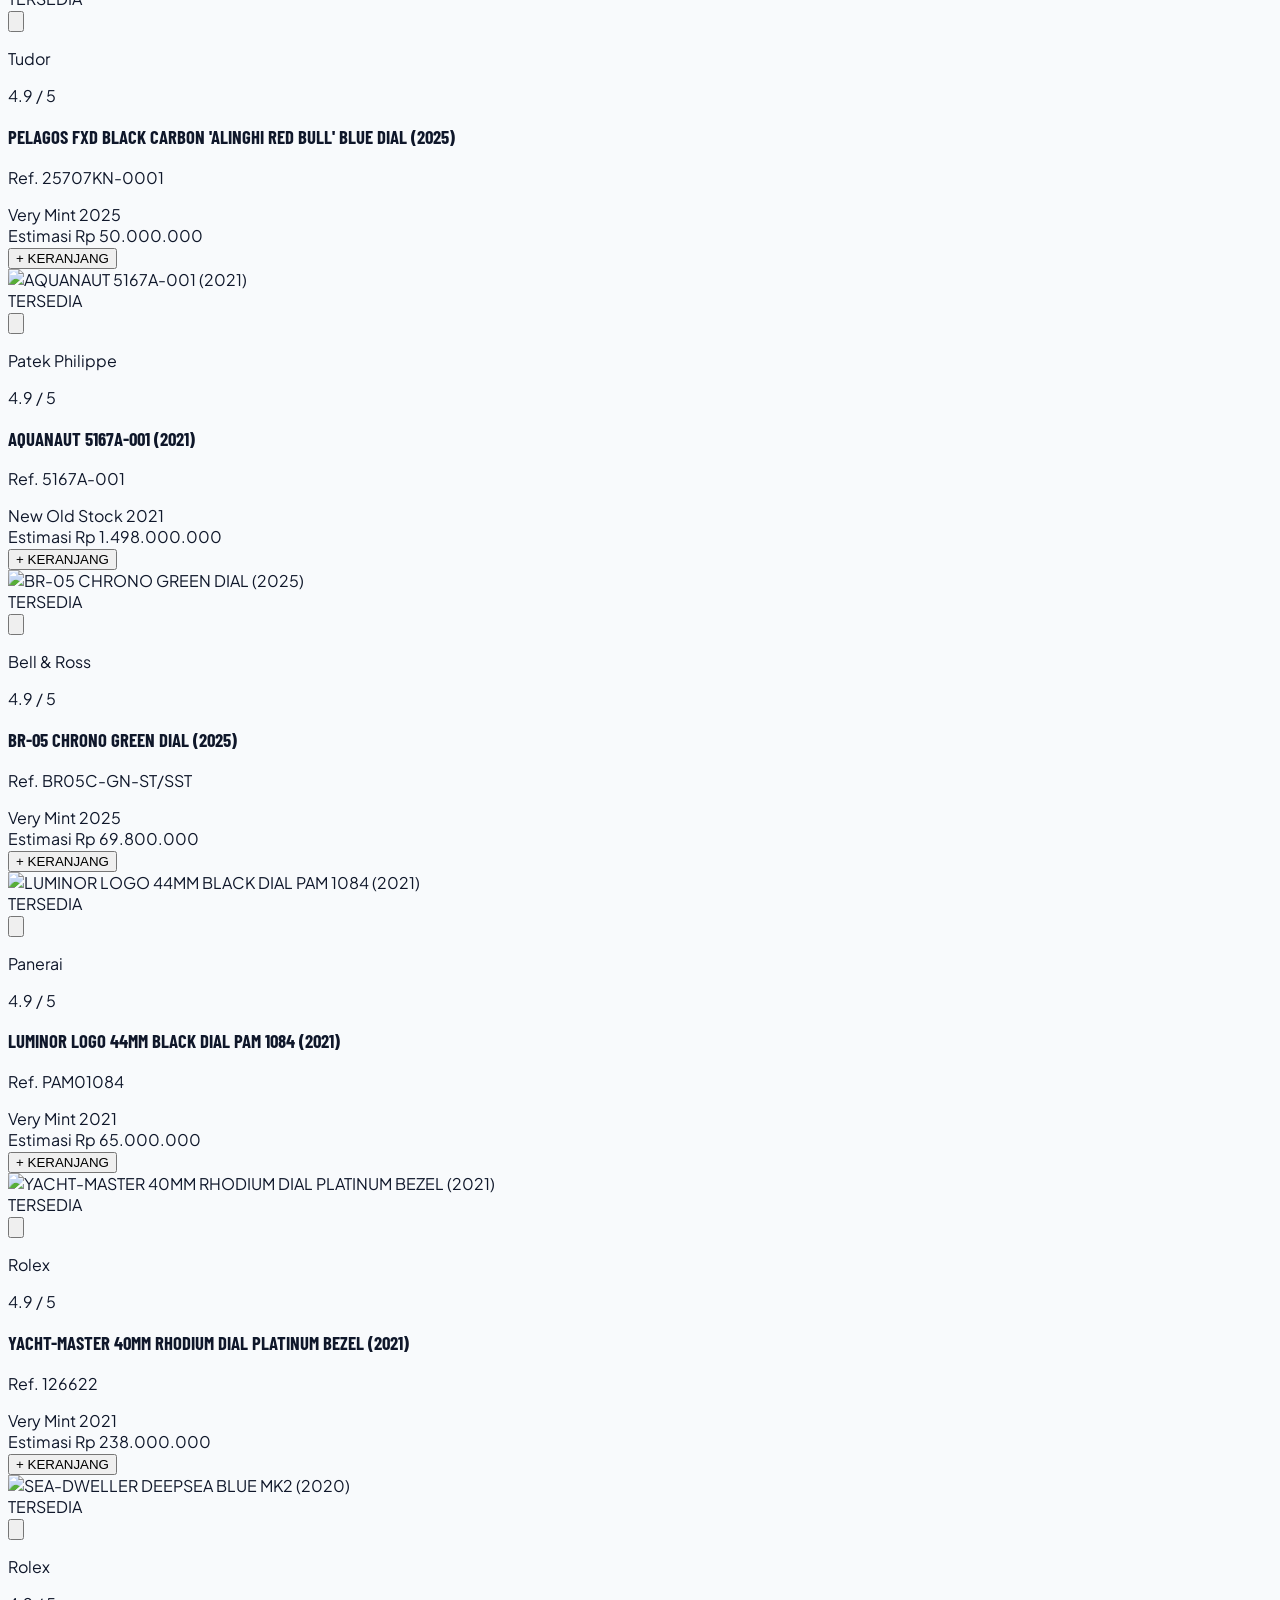
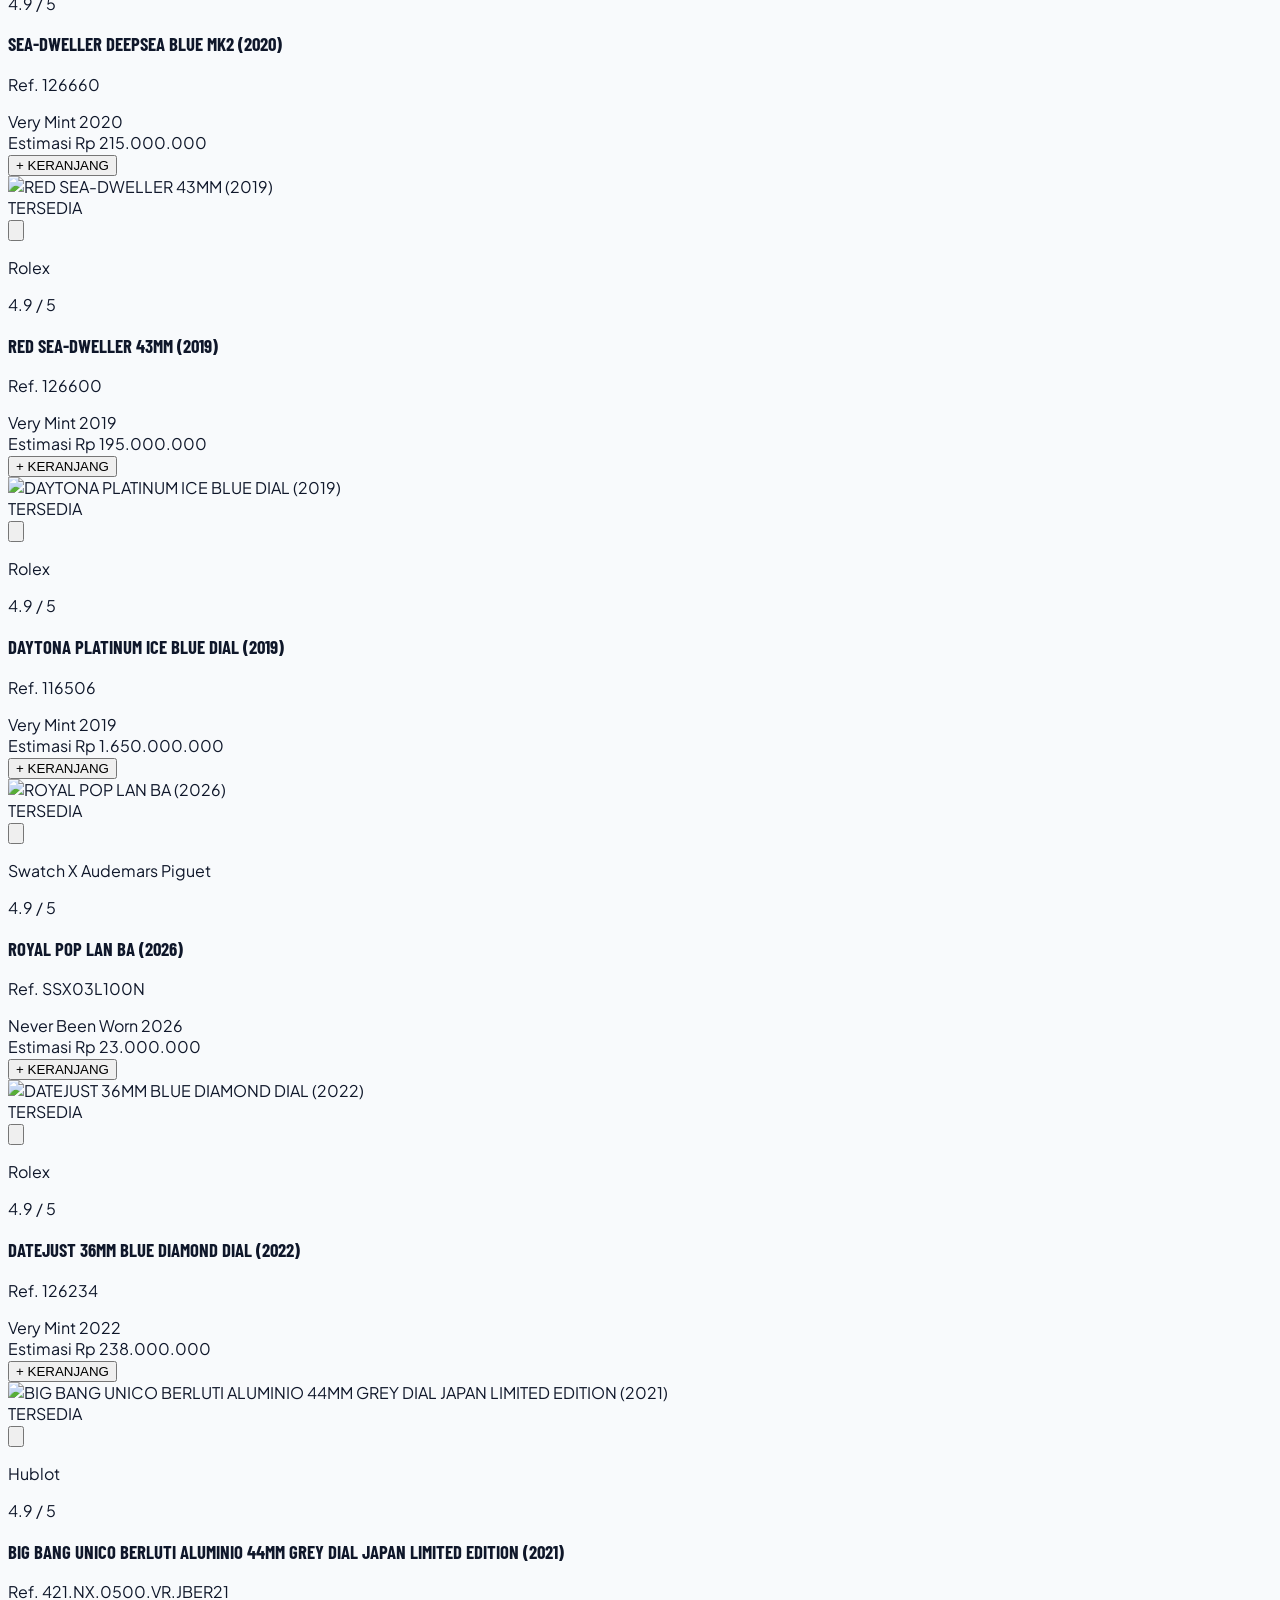
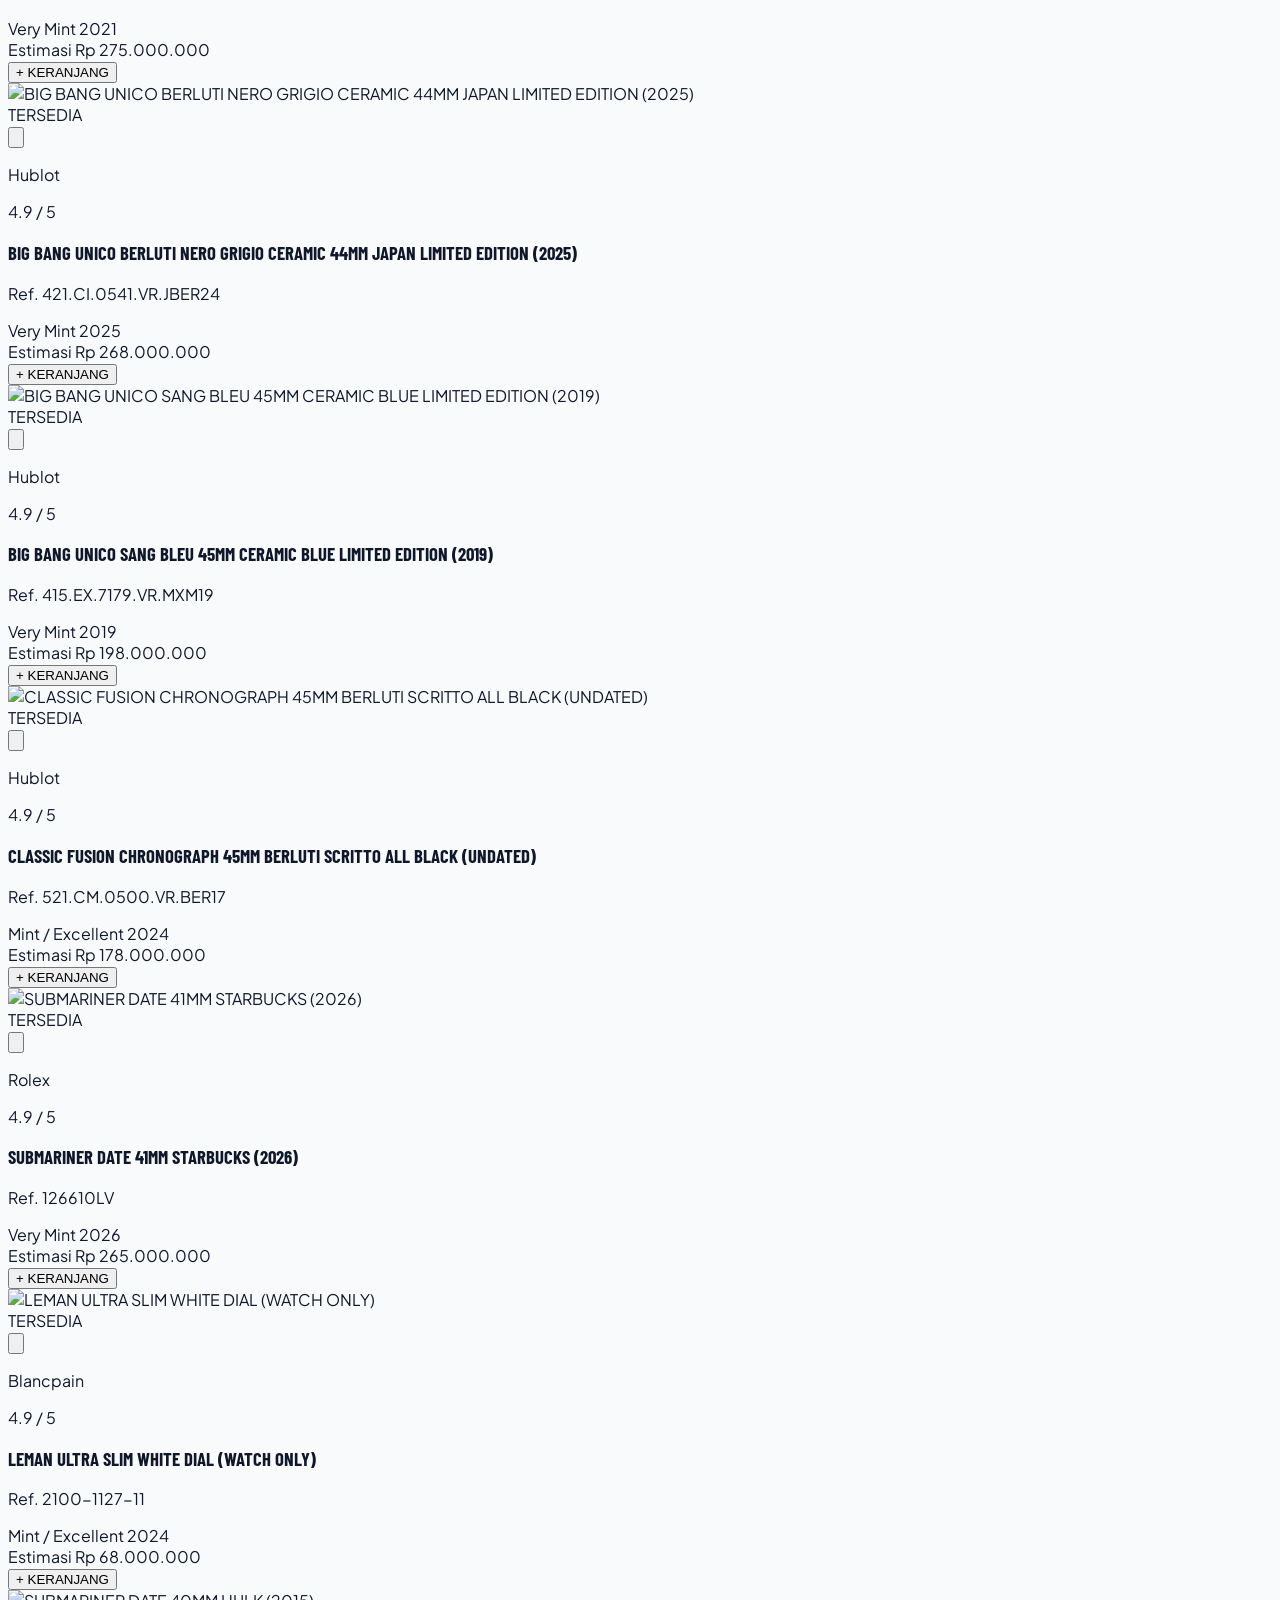
==== commit 5495ee46: "fix: Fix top announcement ticker height and vertical alignment so text is not cut off" ====
--- a/public/index.html
+++ b/public/index.html
@@ -107,23 +107,23 @@
     </a>
 
     <!-- TOP AUTO-SLIDING ANNOUNCEMENT TICKER (Soft Blue Palette - Auto Slide) -->
-    <div class="bg-gradient-to-r from-blue-700 via-blue-600 to-sky-600 text-white text-xs font-semibold py-2.5 px-4 border-b border-blue-500/40 shadow-sm relative z-50 select-none overflow-hidden">
+    <div class="bg-gradient-to-r from-blue-700 via-blue-600 to-sky-600 text-white py-2.5 sm:py-3 px-4 border-b border-blue-500/40 shadow-sm relative z-50 select-none">
         <div class="max-w-7xl mx-auto flex items-center justify-between gap-3">
-            <button onclick="prevTopTicker()" class="text-blue-200 hover:text-white p-1 transition-colors text-sm font-bold shrink-0" aria-label="Previous">&lsaquo;</button>
-
-            <div class="flex-1 overflow-hidden relative h-5 text-center flex items-center justify-center cursor-pointer" onclick="openSellModal()">
-                <div id="top-ticker-slide-0" class="top-ticker-item transition-all duration-500 transform translate-y-0 opacity-100 font-semibold tracking-wide text-xs sm:text-xs text-white">
+            <button onclick="prevTopTicker()" class="text-blue-100 hover:text-white hover:bg-white/10 rounded-full w-7 h-7 flex items-center justify-center transition-colors text-base font-bold shrink-0 cursor-pointer" aria-label="Previous">&lsaquo;</button>
+
+            <div class="flex-1 overflow-hidden relative h-7 sm:h-8 text-center flex items-center justify-center cursor-pointer" onclick="openSellModal()">
+                <div id="top-ticker-slide-0" class="top-ticker-item absolute inset-0 w-full h-full transition-all duration-500 transform translate-y-0 opacity-100 font-semibold tracking-wide text-[11px] sm:text-xs md:text-sm text-white flex items-center justify-center leading-normal px-2">
                     100% Authentic & Original Luxury Timepieces Guaranteed
                 </div>
-                <div id="top-ticker-slide-1" class="top-ticker-item transition-all duration-500 transform translate-y-8 opacity-0 absolute font-semibold tracking-wide text-xs sm:text-xs text-white">
+                <div id="top-ticker-slide-1" class="top-ticker-item absolute inset-0 w-full h-full transition-all duration-500 transform translate-y-8 opacity-0 pointer-events-none font-semibold tracking-wide text-[11px] sm:text-xs md:text-sm text-white flex items-center justify-center leading-normal px-2">
                     Layanan Konsinyasi & Buyback Transparan Dengan Valuasi Resmi
                 </div>
-                <div id="top-ticker-slide-2" class="top-ticker-item transition-all duration-500 transform translate-y-8 opacity-0 absolute font-semibold tracking-wide text-xs sm:text-xs text-white">
+                <div id="top-ticker-slide-2" class="top-ticker-item absolute inset-0 w-full h-full transition-all duration-500 transform translate-y-8 opacity-0 pointer-events-none font-semibold tracking-wide text-[11px] sm:text-xs md:text-sm text-white flex items-center justify-center leading-normal px-2">
                     Gratis Pengiriman & Asuransi Ke Seluruh Wilayah Indonesia
                 </div>
             </div>
 
-            <button onclick="nextTopTicker()" class="text-blue-200 hover:text-white p-1 transition-colors text-sm font-bold shrink-0" aria-label="Next">&rsaquo;</button>
+            <button onclick="nextTopTicker()" class="text-blue-100 hover:text-white hover:bg-white/10 rounded-full w-7 h-7 flex items-center justify-center transition-colors text-base font-bold shrink-0 cursor-pointer" aria-label="Next">&rsaquo;</button>
         </div>
     </div>
 
@@ -1342,11 +1342,11 @@
                 const slide = document.getElementById(`top-ticker-slide-${i}`);
                 if (!slide) continue;
                 if (i === index) {
-                    slide.classList.remove('translate-y-8', 'opacity-0', 'absolute');
-                    slide.classList.add('translate-y-0', 'opacity-100', 'relative');
+                    slide.classList.remove('translate-y-8', 'opacity-0', 'pointer-events-none');
+                    slide.classList.add('translate-y-0', 'opacity-100');
                 } else {
-                    slide.classList.remove('translate-y-0', 'opacity-100', 'relative');
-                    slide.classList.add('translate-y-8', 'opacity-0', 'absolute');
+                    slide.classList.remove('translate-y-0', 'opacity-100');
+                    slide.classList.add('translate-y-8', 'opacity-0', 'pointer-events-none');
                 }
             }
             currentTopTickerIndex = index;
